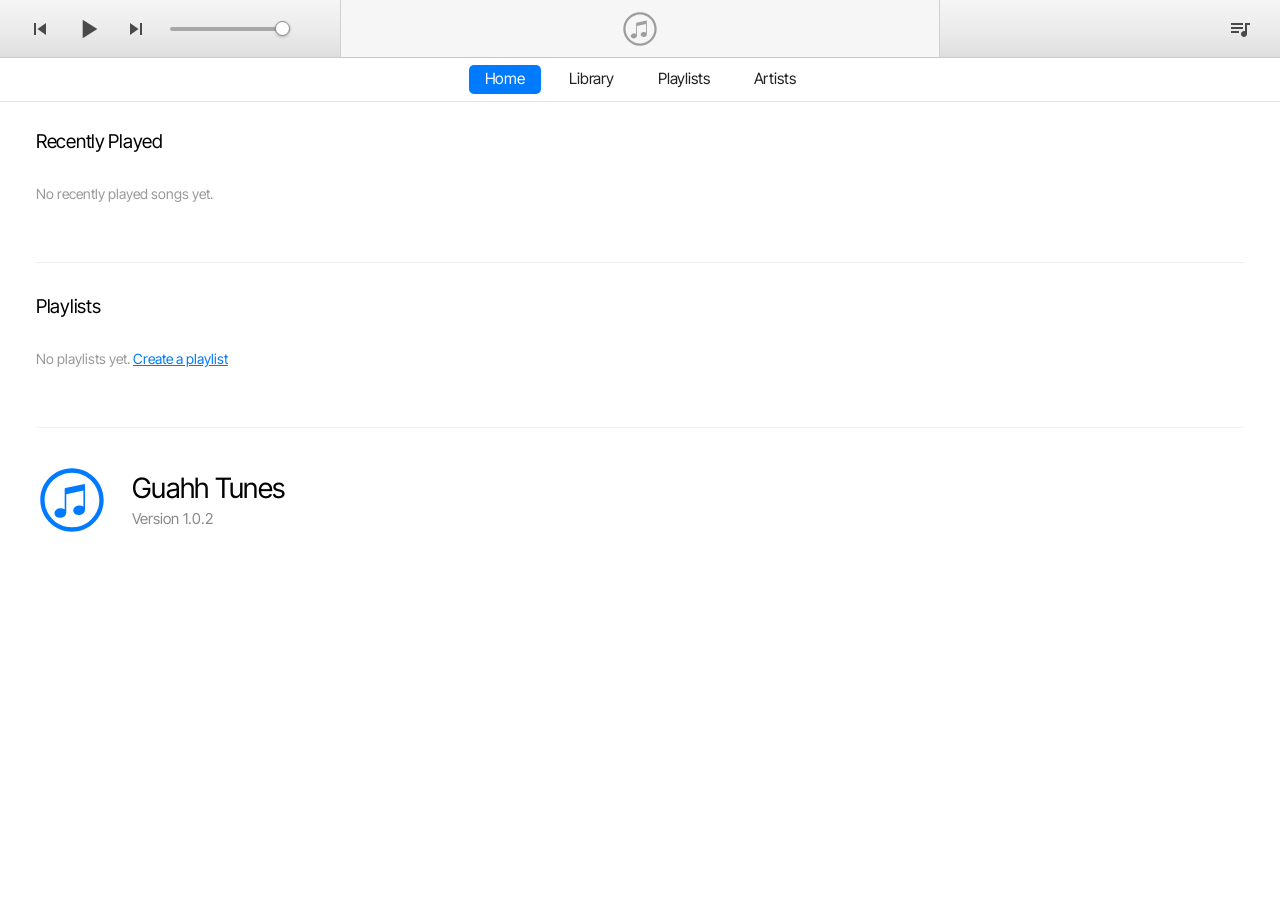
==== GuahhTunes.html @ 03942320 "Update GuahhTunes.html" ====
<!DOCTYPE html>
<html lang="en">
<head>
  <meta charset="UTF-8" />
  <meta name="viewport" content="width=device-width, initial-scale=1.0" />
  <title>Guahh Tunes</title>
  
  <link rel="preconnect" href="https://fonts.googleapis.com">
  <link rel="preconnect" href="https://fonts.gstatic.com" crossorigin>
  <link href="https://fonts.googleapis.com/css2?family=Inter+Tight:wght@300;400&display=swap" rel="stylesheet">

  <style>
    *, *::before, *::after {
      margin: 0;
      padding: 0;
      box-sizing: border-box;
      -webkit-font-smoothing: antialiased;
      font-weight: 400;
      scrollbar-width: none;
      -ms-overflow-style: none;
    }

    /* Globally hide vertical page scrollbars */
    *::-webkit-scrollbar {
      display: none;
      width: 0;
      height: 0;
    }

    /* Prevent dragging images off the site */
    img {
      -webkit-user-drag: none;
      -webkit-user-select: none;
      user-select: none;
      pointer-events: auto;
    }

    html, body {
      height: 100%;
      width: 100%;
      overflow-x: hidden;
    }

    body {
      background: #ffffff;
      color: #000000;
      font-family: 'Inter Tight', -apple-system, BlinkMacSystemFont, sans-serif;
      min-height: 100vh;
      display: flex;
      flex-direction: column;
    }

    button {
      background: none;
      border: none;
      cursor: pointer;
      font-family: inherit;
    }

    /* =========================================
       TOP BAR 1: MEDIA PLAYER
    ========================================= */
    .player-bar {
      position: sticky;
      top: 0;
      left: 0;
      right: 0;
      width: 100%;
      height: 58px;
      background: linear-gradient(180deg, #f5f5f5 0%, #eaeaea 60%, #dedede 100%);
      border-bottom: 1px solid #c7c7c7;
      display: grid;
      grid-template-columns: 1fr auto 1fr;
      align-items: stretch;
      padding: 0 24px;
      z-index: 100;
      flex-shrink: 0;
    }

    .player-left-group {
      display: flex;
      align-items: center;
      gap: 18px;
      justify-self: start;
    }

    .playback-buttons {
      display: flex;
      align-items: center;
      gap: 14px;
    }

    .itunes-ctrl-btn {
      display: flex;
      align-items: center;
      justify-content: center;
      color: #4a4a4a;
      padding: 4px;
      transition: color 0.15s ease;
    }

    .itunes-ctrl-btn svg { width: 24px; height: 24px; }
    .itunes-ctrl-btn:hover { color: #111111; }
    .itunes-ctrl-btn.play-btn { padding: 2px; }
    .itunes-ctrl-btn.play-btn svg { width: 32px; height: 32px; }

    .itunes-volume-wrap {
      display: flex;
      align-items: center;
      width: 120px;
    }

    .itunes-volume-slider {
      appearance: none;
      width: 100%;
      height: 4px;
      background: #a8a8a8;
      outline: none;
      cursor: pointer;
      border-radius: 2px;
    }

    .itunes-volume-slider::-webkit-slider-thumb {
      appearance: none;
      width: 15px;
      height: 15px;
      border-radius: 50%;
      background: #ffffff;
      border: 1px solid #888888;
      box-shadow: 0 1px 3px rgba(0,0,0,0.25);
      cursor: pointer;
    }

    .itunes-volume-slider::-moz-range-thumb {
      width: 15px;
      height: 15px;
      border-radius: 50%;
      background: #ffffff;
      border: 1px solid #888888;
      box-shadow: 0 1px 3px rgba(0,0,0,0.25);
      cursor: pointer;
    }

    .player-lcd-display {
      width: 600px;
      height: 100%;
      justify-self: center;
      background: #f6f6f6;
      border-left: 1px solid #d0d0d0;
      border-right: 1px solid #d0d0d0;
      position: relative;
      overflow: hidden;
      display: flex;
    }

    .player-right-group {
      justify-self: end;
      display: flex;
      align-items: center;
      justify-content: flex-end;
    }

    .queue-btn {
      display: flex;
      align-items: center;
      justify-content: center;
      color: #4a4a4a;
      padding: 4px;
      transition: color 0.15s ease;
    }

    .queue-btn svg { width: 24px; height: 24px; }
    .queue-btn:hover { color: #111111; }

    .lcd-empty-state {
      display: flex;
      align-items: center;
      justify-content: center;
      width: 100%;
      height: 100%;
      padding: 6px;
    }

    .lcd-vector-icon { width: 38px; height: 38px; color: #9e9e9e; }
    .lcd-active-state { display: none; width: 100%; height: 100%; }

    .lcd-cover-box {
      width: 58px;
      height: 58px;
      flex-shrink: 0;
      background: #dfdfdf;
      border-right: 1px solid #d8d8d8;
      display: flex;
      align-items: center;
      justify-content: center;
      overflow: hidden;
      cursor: pointer;
      transition: opacity 0.15s ease;
    }

    .lcd-cover-box:hover {
      opacity: 0.85;
    }

    .lcd-cover-img { width: 100%; height: 100%; object-fit: cover; }
    .lcd-cover-placeholder { width: 32px; height: 32px; color: #888; display: flex; align-items: center; justify-content: center; }

    .lcd-content-area {
      flex: 1;
      display: flex;
      flex-direction: column;
      justify-content: space-between;
      padding: 4px 12px 6px 12px;
      position: relative;
      min-width: 0;
    }

    .lcd-top-row {
      display: flex;
      align-items: center;
      justify-content: space-between;
      width: 100%;
      height: 42px;
    }

    .lcd-side-ctrl {
      display: flex;
      flex-direction: column;
      align-items: center;
      justify-content: center;
      gap: 1px;
      min-width: 38px;
      color: #666;
    }

    .lcd-side-btn {
      color: #666;
      display: flex;
      align-items: center;
      justify-content: center;
      transition: color 0.15s ease;
    }

    .lcd-side-btn.active { color: #007aff; }

    .lcd-time-label {
      font-size: 9.5px;
      color: #777;
      font-variant-numeric: tabular-nums;
      user-select: none;
    }

    .lcd-meta-center {
      display: flex;
      flex-direction: column;
      align-items: center;
      justify-content: center;
      flex: 1;
      padding: 0 8px;
      min-width: 0;
    }

    .lcd-song-title {
      font-size: 16px;
      color: #111;
      white-space: nowrap;
      overflow: hidden;
      text-overflow: ellipsis;
      line-height: 1.2;
    }

    .lcd-artist-album {
      font-size: 13.5px;
      color: #555;
      white-space: nowrap;
      overflow: hidden;
      text-overflow: ellipsis;
      margin-top: 1px;
    }

    .lcd-scrubber-wrap {
      position: absolute;
      bottom: 0;
      left: 0;
      right: 0;
      height: 3px;
      background: #dedede;
      cursor: pointer;
    }

    /* Blue Scrubber Fill */
    .lcd-scrubber-fill {
      height: 100%;
      width: 0%;
      background: linear-gradient(180deg, #4ea5ff 0%, #007aff 55%, #0056b3 100%);
    }

    .lcd-scrubber-slider { position: absolute; inset: 0; width: 100%; height: 100%; opacity: 0; cursor: pointer; margin: 0; }

    /* =========================================
       QUEUE POPOVER PANEL
    ========================================= */
    .queue-panel {
      position: fixed;
      top: 64px;
      right: 24px;
      width: 360px;
      max-height: 460px;
      background: rgba(30, 30, 32, 0.93);
      border: 1px solid rgba(255, 255, 255, 0.16);
      border-radius: 6px;
      z-index: 1000;
      display: flex;
      flex-direction: column;
      overflow: hidden;
      box-shadow: none;
      color: #ffffff;
    }

    .queue-panel-header {
      padding: 12px 16px;
      border-bottom: 1px solid rgba(255, 255, 255, 0.1);
      display: flex;
      justify-content: space-between;
      align-items: center;
      background: rgba(40, 40, 44, 0.93);
    }

    .queue-panel-title { font-size: 14.5px; color: #ffffff; }
    .queue-panel-actions { display: flex; align-items: center; gap: 12px; }
    .queue-clear-btn { color: #a1a1a6; font-size: 12.5px; transition: color 0.15s ease; }
    .queue-clear-btn:hover { color: #64b5f6; text-decoration: underline; }
    .queue-close-btn { font-size: 20px; line-height: 1; color: #a1a1a6; padding: 2px 4px; }
    .queue-close-btn:hover { color: #ffffff; }

    .queue-panel-body { flex: 1; overflow-y: auto; padding: 6px 0; max-height: 400px; }

    .queue-section-label {
      font-size: 11px;
      text-transform: uppercase;
      letter-spacing: 0.05em;
      color: #8e8e93;
      padding: 8px 16px 4px 16px;
      user-select: none;
    }

    .queue-item-row {
      display: grid;
      grid-template-columns: 32px 1fr 44px 26px;
      gap: 10px;
      padding: 8px 14px;
      align-items: center;
      cursor: grab;
      font-size: 13px;
      user-select: none;
      transition: background-color 0.1s ease;
      border-bottom: 1px solid rgba(255, 255, 255, 0.06);
    }

    .queue-item-row:active { cursor: grabbing; }
    .queue-item-row:hover { background: rgba(255, 255, 255, 0.08); }
    .queue-item-row.now-playing { background: rgba(255, 255, 255, 0.12); }
    .queue-item-row.drag-over { border-top: 2px solid #007aff !important; }

    .queue-item-thumb { width: 32px; height: 32px; border-radius: 4px; object-fit: cover; background: #333333; }
    .queue-item-meta { display: flex; flex-direction: column; min-width: 0; }

    .queue-item-title {
      color: #ffffff;
      white-space: nowrap;
      overflow: hidden;
      text-overflow: ellipsis;
      line-height: 1.2;
    }

    .queue-item-artist {
      font-size: 11.5px;
      color: #a1a1a6;
      white-space: nowrap;
      overflow: hidden;
      text-overflow: ellipsis;
      margin-top: 2px;
    }

    .queue-item-time {
      font-size: 12px;
      color: #8e8e93;
      text-align: right;
      font-variant-numeric: tabular-nums;
    }

    .queue-item-remove-btn {
      color: #8e8e93;
      display: flex;
      align-items: center;
      justify-content: center;
      font-size: 16px;
      line-height: 1;
      width: 22px;
      height: 22px;
      opacity: 0;
      transition: opacity 0.15s ease, color 0.15s ease;
    }

    .queue-item-row:hover .queue-item-remove-btn { opacity: 1; }
    .queue-item-remove-btn:hover { color: #ff453a; }
    .queue-empty-text { padding: 32px 16px; text-align: center; font-size: 13.5px; color: #8e8e93; }

    /* =========================================
       TOP BAR 2: NAVIGATION
    ========================================= */
    header.top-nav-bar {
      width: 100%;
      height: 44px;
      background: #ffffff;
      border-bottom: 1px solid #e5e5e5;
      display: flex;
      justify-content: center;
      align-items: center;
      position: sticky;
      top: 58px;
      z-index: 50;
      padding: 0 24px;
      flex-shrink: 0;
    }

    nav { display: flex; align-items: center; justify-content: center; gap: 12px; }

    .nav-btn {
      border-radius: 5px;
      font-size: 15.5px;
      color: #222222;
      padding: 5px 16px;
      transition: background-color 0.15s ease, color 0.15s ease;
      letter-spacing: -0.01em;
      line-height: 1.2;
    }

    .nav-btn:hover { color: #000000; }
    .nav-btn.active {
      background: #007aff;
      color: #ffffff;
    }

    /* =========================================
       MAIN CONTENT CONTAINER
    ========================================= */
    main {
      flex: 1;
      width: 100%;
      min-height: 0;
      display: flex;
      flex-direction: column;
    }

    .view-container { display: none; width: 100%; height: 100%; flex: 1; }
    .view-container.active-view { display: flex; flex-direction: column; }

    .empty-state {
      padding: 80px 0;
      font-size: 24px;
      font-weight: 300;
      color: #b0b0b0;
      letter-spacing: -0.02em;
      cursor: pointer;
      user-select: none;
      display: inline-block;
      transition: color 0.2s ease;
    }

    .empty-state:hover { color: #777777; }

    /* =========================================
       HOME VIEW
    ========================================= */
    #view-home { padding: 28px 36px 60px 36px; overflow-y: auto; }
    .home-container { display: flex; flex-direction: column; gap: 32px; width: 100%; }
    .home-section-title { font-size: 19px; color: #000000; margin-bottom: 16px; letter-spacing: -0.015em; }
    .home-section-divider { width: 100%; height: 1px; background-color: #eeeeee; }

    .recent-tracks-bar, .home-playlists-bar {
      display: flex;
      gap: 18px;
      overflow-x: auto;
      padding-bottom: 12px;
      width: 100%;
      scrollbar-width: thin;
      -ms-overflow-style: auto;
    }

    .recent-tracks-bar::-webkit-scrollbar,
    .home-playlists-bar::-webkit-scrollbar {
      display: block;
      height: 4px;
    }

    .recent-tracks-bar::-webkit-scrollbar-track,
    .home-playlists-bar::-webkit-scrollbar-track {
      background: transparent;
    }

    .recent-tracks-bar::-webkit-scrollbar-thumb,
    .home-playlists-bar::-webkit-scrollbar-thumb {
      background: rgba(0, 0, 0, 0.15);
      border-radius: 4px;
    }

    .recent-tracks-bar::-webkit-scrollbar-thumb:hover,
    .home-playlists-bar::-webkit-scrollbar-thumb:hover {
      background: rgba(0, 0, 0, 0.3);
    }

    .recent-card { flex: 0 0 148px; width: 148px; cursor: pointer; }

    .recent-art-wrap {
      position: relative;
      width: 148px;
      height: 148px;
      border-radius: 5px;
      overflow: hidden;
      background: #f4f4f4;
      margin-bottom: 8px;
      box-shadow: 0 3px 10px rgba(0,0,0,0.04);
    }

    .recent-art-img { width: 100%; height: 100%; object-fit: cover; }

    .recent-play-overlay {
      position: absolute;
      inset: 0;
      display: none;
      align-items: flex-end;
      justify-content: flex-start;
      padding: 8px;
    }

    .recent-card:hover .recent-play-overlay { display: flex; }

    .recent-play-btn {
      width: 36px;
      height: 36px;
      border-radius: 50%;
      background: #ffffff;
      color: #007aff;
      display: flex;
      align-items: center;
      justify-content: center;
      box-shadow: 0 4px 12px rgba(0,0,0,0.2);
    }

    .recent-play-btn svg { width: 18px; height: 18px; margin-left: 2px; fill: #007aff; }

    .recent-song-title {
      font-size: 14px;
      color: #000000;
      white-space: nowrap;
      overflow: hidden;
      text-overflow: ellipsis;
      line-height: 1.25;
    }

    .recent-artist-name {
      font-size: 12.5px;
      color: #888888;
      white-space: nowrap;
      overflow: hidden;
      text-overflow: ellipsis;
      margin-top: 2px;
    }

    .recent-artist-name:hover { color: #007aff; text-decoration: underline; }
    .recent-empty-text { font-size: 14px; color: #999999; padding: 16px 0; }
    .home-create-pl-link { color: #007aff; cursor: pointer; text-decoration: underline; }

    .home-about-card {
      display: flex;
      align-items: center;
      gap: 24px;
      padding-top: 36px;
      border-top: 1px solid #eeeeee;
      width: 100%;
    }

    .home-about-vector-logo { width: 72px; height: 72px; color: #007aff; flex-shrink: 0; }
    .home-about-meta { display: flex; flex-direction: column; }
    .home-about-title { font-size: 28px; color: #000000; letter-spacing: -0.025em; line-height: 1.2; }
    .home-about-version { font-size: 15px; color: #888888; margin-top: 4px; }

    .home-update-btn {
      background: #007aff;
      color: #ffffff;
      border-radius: 5px;
      font-size: 14.5px;
      padding: 8px 18px;
      transition: opacity 0.15s ease;
      margin-left: 16px;
    }

    .home-update-btn:hover { opacity: 0.85; }

    /* =========================================
       LIBRARY VIEW (CLEAN NATURAL SPACING)
    ========================================= */
    #view-library {
      padding: 28px 36px 60px 36px;
      overflow-y: auto;
      width: 100%;
      height: 100%;
      min-height: calc(100vh - 102px);
      background-color: var(--lib-theme-bg, #ffffff);
      color: var(--lib-theme-text, #000000);
      transition: background-color 0.35s ease, color 0.35s ease;
    }

    #view-playlists {
      width: 100%;
      height: 100%;
      min-height: calc(100vh - 102px);
      overflow-y: auto;
    }

    /* =========================================
       ARTISTS VIEW
    ========================================= */
    #view-artists {
      width: 100%;
      height: 100%;
      min-height: calc(100vh - 102px);
      overflow-y: auto;
      background-color: var(--artist-theme-bg, #ffffff);
      color: var(--artist-theme-text, #000000);
      transition: background-color 0.35s ease, color 0.35s ease;
    }

    .sub-split-view { display: flex; width: 100%; height: 100%; flex: 1; }

    .sub-sidebar {
      width: 230px;
      flex-shrink: 0;
      border-right: 1px solid #eeeeee;
      background: #ffffff;
      overflow-y: auto;
      padding: 10px 0;
      max-height: calc(100vh - 102px);
      display: flex;
      flex-direction: column;
    }

    #artists-sub-sidebar {
      background-color: var(--artist-sidebar-bg, #ffffff);
      border-right: 1px solid var(--artist-theme-border, #eeeeee);
      transition: background-color 0.35s ease, border-color 0.35s ease;
    }

    #artists-sub-sidebar .sub-sidebar-item {
      color: var(--artist-theme-text, #222222);
    }

    #artists-sub-sidebar .sub-sidebar-item:hover {
      background: var(--artist-theme-hover, #f4f4f4);
    }

    #artists-sub-sidebar .sub-sidebar-item.active {
      background: var(--artist-theme-accent, #007aff);
      color: #ffffff;
    }

    .sub-sidebar-action-wrap { padding: 0 0 8px 0; margin-bottom: 4px; }

    .sub-sidebar-create-btn {
      color: #007aff;
      font-size: 13.5px;
      text-decoration: underline;
      padding: 6px 20px;
      text-align: left;
      display: inline-block;
      transition: opacity 0.15s ease;
    }

    .sub-sidebar-create-btn:hover { opacity: 0.8; }

    .sub-sidebar-item {
      padding: 9px 20px;
      font-size: 13.5px;
      color: #222222;
      cursor: pointer;
      white-space: nowrap;
      overflow: hidden;
      text-overflow: ellipsis;
      transition: background-color 0.1s ease, color 0.1s ease;
    }

    .sub-sidebar-item:hover { background: #f4f4f4; }
    .sub-sidebar-item.active { background: #007aff; color: #ffffff; }

    .sub-content-pane {
      flex: 1;
      padding: 28px 36px 60px 36px;
      overflow-y: auto;
      min-width: 0;
      max-height: calc(100vh - 102px);
    }

    #artist-detail-pane .stacked-view-header {
      border-bottom: 1px solid var(--artist-theme-border, #f0f0f0);
    }

    #artist-detail-pane .stacked-main-title,
    #artist-detail-pane .stacked-album-heading,
    #artist-detail-pane .stacked-track-title {
      color: var(--artist-theme-text, #000000);
      transition: color 0.35s ease;
    }

    #artist-detail-pane .stacked-main-subtitle,
    #artist-detail-pane .stacked-album-submeta,
    #artist-detail-pane .stacked-album-count-text,
    #artist-detail-pane .stacked-track-num,
    #artist-detail-pane .stacked-track-time {
      color: var(--artist-theme-subtext, #777777);
      transition: color 0.35s ease;
    }

    #artist-detail-pane .stacked-album-shuffle-btn,
    #artist-detail-pane .drawer-options-btn {
      color: var(--artist-theme-accent, #007aff);
      transition: color 0.35s ease;
    }

    #artist-detail-pane .stacked-track-row {
      border-bottom: 1px solid var(--artist-theme-track-border, #f2f2f2);
      transition: background-color 0.12s ease, border-color 0.35s ease;
    }

    #artist-detail-pane .stacked-track-row:hover {
      background: var(--artist-theme-hover, rgba(0, 0, 0, 0.04));
    }

    #artist-detail-pane .stacked-track-row.active-playing {
      background: var(--artist-theme-active, rgba(0, 0, 0, 0.06));
    }

    #artist-detail-pane .stacked-track-row .track-add-pl-btn {
      color: var(--artist-theme-subtext, #aaaaaa);
    }

    #artist-detail-pane .stacked-track-row .track-add-pl-btn:hover {
      color: var(--artist-theme-accent, #007aff);
    }

    .stacked-view-header {
      display: flex;
      align-items: flex-end;
      justify-content: space-between;
      padding-bottom: 12px;
      border-bottom: 1px solid #f0f0f0;
      margin-bottom: 30px;
    }

    .stacked-title-group { display: flex; flex-direction: column; }
    .stacked-main-title { font-size: 32px; letter-spacing: -0.025em; color: #000000; line-height: 1.15; margin-bottom: 4px; }
    .stacked-main-subtitle { font-size: 13px; color: #777777; }

    .stacked-album-card {
      display: grid;
      grid-template-columns: 200px 1fr;
      gap: 36px;
      margin-bottom: 48px;
    }

    @media (max-width: 850px) {
      .stacked-album-card { grid-template-columns: 1fr; gap: 20px; }
    }

    .stacked-album-left { display: flex; flex-direction: column; }

    .stacked-album-art-wrap {
      width: 190px;
      height: 190px;
      border-radius: 6px;
      overflow: hidden;
      background: #f0f0f0;
      box-shadow: 0 4px 14px rgba(0,0,0,0.06);
      margin-bottom: 10px;
    }

    .stacked-album-art-img { width: 100%; height: 100%; object-fit: cover; }
    .stacked-album-left-meta { display: flex; align-items: center; justify-content: space-between; width: 190px; padding: 0 2px; }
    .stacked-album-count-text { font-size: 13px; color: #777777; }

    .stacked-album-shuffle-btn {
      color: #007aff;
      font-size: 13.5px;
      display: inline-flex;
      align-items: center;
      gap: 5px;
    }

    .stacked-album-right { display: flex; flex-direction: column; min-width: 0; }
    .stacked-album-header-row { display: flex; justify-content: space-between; align-items: flex-start; margin-bottom: 2px; position: relative; }
    .stacked-album-heading { font-size: 25px; letter-spacing: -0.02em; color: #000000; line-height: 1.2; }
    .stacked-album-submeta { font-size: 13.5px; color: #777777; margin-bottom: 16px; }

    .stacked-tracklist, .playlist-tracklist { display: flex; flex-direction: column; width: 100%; }

    .stacked-track-row {
      display: grid;
      grid-template-columns: 32px 1fr 30px 54px;
      padding: 8px 6px;
      border-bottom: 1px solid #f2f2f2;
      align-items: center;
      cursor: pointer;
      font-size: 13.5px;
      border-radius: 4px;
      user-select: none;
    }

    .stacked-track-row:hover, .playlist-track-row:hover { background: #f8f8f8; }
    .stacked-track-row.active-playing, .playlist-track-row.active-playing { background: rgba(0, 0, 0, 0.05); }

    /* =========================================
       PLAY/PAUSE HOVER CONTROLS
    ========================================= */
    .stacked-track-num, .drawer-track-num {
      color: var(--lib-theme-subtext, #8e8e8e);
      font-size: 12.5px;
      display: flex;
      align-items: center;
      position: relative;
    }

    .track-speaker-icon,
    .track-hover-ctrl,
    .stacked-speaker-icon,
    .stacked-hover-ctrl {
      display: none;
      align-items: center;
      justify-content: center;
    }

    .drawer-track-row.active-playing .track-num-label,
    .stacked-track-row.active-playing .stacked-num-label {
      display: none;
    }
    .drawer-track-row.active-playing .track-speaker-icon,
    .stacked-track-row.active-playing .stacked-speaker-icon {
      display: flex;
    }

    .drawer-track-row:hover .track-num-label,
    .stacked-track-row:hover .stacked-num-label {
      display: none !important;
    }
    .drawer-track-row:hover .track-speaker-icon,
    .stacked-track-row:hover .stacked-speaker-icon {
      display: none !important;
    }
    .drawer-track-row:hover .track-hover-ctrl,
    .stacked-track-row:hover .stacked-hover-ctrl {
      display: flex !important;
      color: var(--lib-theme-accent, #007aff);
    }

    .stacked-track-title {
      color: #111111;
      white-space: nowrap;
      overflow: hidden;
      text-overflow: ellipsis;
      padding-right: 12px;
    }

    .track-add-pl-btn {
      color: #aaaaaa;
      display: flex;
      align-items: center;
      justify-content: center;
      padding: 3px;
      opacity: 0;
      transition: all 0.15s ease;
    }

    .stacked-track-row:hover .track-add-pl-btn,
    .drawer-track-row:hover .track-add-pl-btn { opacity: 1; }
    .track-add-pl-btn:hover { color: var(--lib-theme-accent, #007aff); transform: scale(1.15); }

    .stacked-track-time {
      color: #777777;
      text-align: right;
      font-variant-numeric: tabular-nums;
      font-size: 12.5px;
    }

    /* Playlist View Details */
    .playlist-header {
      display: flex;
      justify-content: space-between;
      align-items: flex-end;
      padding-bottom: 14px;
      border-bottom: 1px solid #f0f0f0;
      margin-bottom: 24px;
    }

    .playlist-title-wrap { display: flex; flex-direction: column; }

    .playlist-title-input {
      font-size: 32px;
      letter-spacing: -0.025em;
      color: #000000;
      line-height: 1.15;
      margin-bottom: 4px;
      border: 1px solid transparent;
      background: transparent;
      outline: none;
      padding: 0;
      border-radius: 4px;
      transition: border-color 0.15s ease;
    }

    .playlist-title-input:focus { border-color: #007aff; background: #ffffff; padding: 2px 6px; }
    .playlist-meta-sub { font-size: 13px; color: #777777; }
    .playlist-actions-row { display: flex; align-items: center; gap: 18px; }

    .playlist-text-action {
      font-size: 14px;
      display: inline-flex;
      align-items: center;
      gap: 5px;
      transition: opacity 0.15s ease, text-decoration 0.15s ease;
    }

    .playlist-text-action.shuffle-text-btn { color: #007aff; }
    .playlist-text-action.delete-text-btn { color: #888888; }
    .playlist-text-action:hover { text-decoration: underline; opacity: 0.85; }
    .playlist-text-action.delete-text-btn:hover { color: #ff3b30; }

    .playlist-track-row {
      display: grid;
      grid-template-columns: 28px 36px 1fr 1fr 54px 30px;
      padding: 8px;
      border-bottom: 1px solid #f2f2f2;
      align-items: center;
      cursor: grab;
      font-size: 13.5px;
      border-radius: 4px;
      user-select: none;
      transition: background-color 0.1s ease;
    }

    .playlist-track-row:active { cursor: grabbing; }
    .playlist-track-row.drag-over-target { border-top: 2px solid #007aff !important; }
    .playlist-cover-thumb { width: 28px; height: 28px; border-radius: 4px; object-fit: cover; background: #e5e5e5; }
    .playlist-track-title { color: #111111; white-space: nowrap; overflow: hidden; text-overflow: ellipsis; padding-right: 12px; }
    .playlist-track-artist { color: #666666; white-space: nowrap; overflow: hidden; text-overflow: ellipsis; padding-right: 12px; cursor: pointer; }
    .playlist-track-artist:hover { color: #007aff; text-decoration: underline; }

    .playlist-remove-track-btn {
      color: #bbbbbb;
      display: flex;
      align-items: center;
      justify-content: center;
      padding: 2px;
      opacity: 0;
      transition: all 0.15s ease;
    }

    .playlist-track-row:hover .playlist-remove-track-btn { opacity: 1; }
    .playlist-remove-track-btn:hover { color: #ff3b30; }

    /* =========================================
       ALBUM GRID & CARD STRUCTURE
    ========================================= */
    .album-grid {
      display: grid;
      grid-template-columns: repeat(auto-fill, minmax(190px, 1fr));
      column-gap: 24px;
      row-gap: 0;
      position: relative;
    }

    .album-card {
      cursor: pointer;
      position: relative;
      margin-bottom: 26px;
    }

    .album-art-wrap {
      position: relative;
      width: 100%;
      padding-bottom: 100%;
      border-radius: 5px;
      overflow: hidden;
      background: var(--lib-theme-art-bg, #f4f4f4);
      margin-bottom: 10px;
      box-shadow: 0 4px 12px rgba(0,0,0,0.06);
      transition: background-color 0.35s ease;
    }

    .album-art-img { position: absolute; inset: 0; width: 100%; height: 100%; object-fit: cover; }

    .album-play-overlay {
      position: absolute;
      inset: 0;
      display: none;
      align-items: flex-end;
      justify-content: flex-start;
      padding: 10px;
      pointer-events: none;
    }

    .album-card:hover .album-play-overlay { display: flex; }

    .album-play-overlay-btn {
      width: 42px;
      height: 42px;
      border-radius: 50%;
      background: #ffffff;
      color: #007aff;
      display: flex;
      align-items: center;
      justify-content: center;
      box-shadow: none;
      pointer-events: auto;
    }

    .album-play-overlay-btn svg { width: 22px; height: 22px; margin-left: 2px; fill: #007aff; }

    .album-name {
      font-size: 15px;
      color: var(--lib-theme-text, #000000);
      margin-bottom: 2px;
      letter-spacing: -0.01em;
      white-space: nowrap;
      overflow: hidden;
      text-overflow: ellipsis;
      transition: color 0.35s ease;
    }

    .album-artist {
      font-size: 13px;
      font-weight: 300;
      color: var(--lib-theme-subtext, #888888);
      white-space: nowrap;
      overflow: hidden;
      text-overflow: ellipsis;
      cursor: pointer;
      display: inline-block;
      transition: color 0.35s ease;
    }

    .album-artist:hover {
      color: var(--lib-theme-accent, #007aff);
      text-decoration: underline;
    }

    /* =========================================
       FLUID ACCORDION DRAWER
    ========================================= */
    .itunes-drawer-wrapper {
      grid-column: 1 / -1;
      width: 100%;
      height: 0;
      margin-top: 0;
      margin-bottom: 0;
      overflow: hidden;
      transition: height 0.32s cubic-bezier(0.25, 1, 0.5, 1), margin-bottom 0.32s cubic-bezier(0.25, 1, 0.5, 1);
      box-sizing: border-box;
    }

    .itunes-drawer-wrapper.open {
      margin-bottom: 26px;
    }

    .itunes-drawer-inner {
      width: 100%;
      box-sizing: border-box;
      overflow: hidden;
    }

    .itunes-drawer {
      width: 100%;
      background: transparent;
      color: var(--lib-theme-text, #000000);
      border-top: 1px solid var(--lib-theme-border, #e5e5e5);
      border-bottom: 1px solid var(--lib-theme-border, #e5e5e5);
      padding: 24px 12px 28px 12px;
      margin: 0;
      display: grid;
      grid-template-columns: minmax(240px, 360px) 1fr;
      gap: 40px;
      opacity: 0;
      transform: translateY(-6px);
      transition: opacity 0.22s ease 0.06s, transform 0.28s cubic-bezier(0.25, 1, 0.5, 1), border-color 0.35s ease, color 0.35s ease;
      box-sizing: border-box;
    }

    .itunes-drawer-wrapper.open .itunes-drawer {
      opacity: 1;
      transform: translateY(0);
    }

    @media (max-width: 900px) {
      .itunes-drawer { grid-template-columns: 1fr; gap: 24px; }
    }

    .drawer-left { display: flex; flex-direction: column; }
    .drawer-right { display: flex; flex-direction: column; min-width: 0; }

    .drawer-cover-wrap {
      width: 100%;
      max-width: 360px;
      aspect-ratio: 1 / 1;
      border-radius: 6px;
      overflow: hidden;
      background: rgba(0,0,0,0.06);
      box-shadow: 0 10px 30px rgba(0,0,0,0.18);
      margin-bottom: 16px;
    }

    .drawer-cover-img { width: 100%; height: 100%; object-fit: cover; }
    .drawer-left-bottom { display: flex; justify-content: space-between; align-items: center; max-width: 360px; padding: 0 4px; }
    .drawer-stats-text { font-size: 13px; color: var(--lib-theme-subtext, #888888); transition: color 0.35s ease; }

    .drawer-shuffle-btn {
      color: var(--lib-theme-accent, #007aff);
      font-size: 14px;
      display: inline-flex;
      align-items: center;
      gap: 6px;
      transition: color 0.35s ease;
    }

    .drawer-header { display: flex; justify-content: space-between; align-items: flex-start; margin-bottom: 24px; position: relative; }
    .drawer-title { font-size: 34px; letter-spacing: -0.025em; color: var(--lib-theme-text, #000000); line-height: 1.15; margin-bottom: 4px; transition: color 0.35s ease; }

    .drawer-artist {
      font-size: 22px;
      color: var(--lib-theme-accent, #007aff);
      margin-bottom: 6px;
      letter-spacing: -0.01em;
      cursor: pointer;
      display: inline-block;
      transition: opacity 0.15s ease, color 0.35s ease;
    }

    .drawer-artist:hover { opacity: 0.8; text-decoration: underline; }
    .drawer-meta-sub { font-size: 14px; color: var(--lib-theme-subtext, #888888); transition: color 0.35s ease; }
    .drawer-options-wrapper { position: relative; }
    .drawer-options-btn { color: var(--lib-theme-accent, #007aff); padding: 4px; display: flex; align-items: center; justify-content: center; transition: color 0.35s ease; }

    /* Pop-up Dropdown Menu */
    .drawer-dropdown-menu {
      position: absolute;
      top: 100%;
      right: 0;
      background: rgba(30, 30, 32, 0.93);
      border: 1px solid rgba(255, 255, 255, 0.16);
      border-radius: 4px;
      padding: 4px 0;
      min-width: 230px;
      white-space: nowrap;
      z-index: 10000;
      display: none;
      box-shadow: none;
    }

    .drawer-dropdown-menu.show { display: block; }
    
    .dropdown-item {
      padding: 8px 16px;
      font-size: 13px;
      color: #ffffff;
      cursor: pointer;
      white-space: nowrap;
      transition: background-color 0.1s ease;
    }

    .dropdown-item:hover { background: rgba(255, 255, 255, 0.12); color: #ffffff; }

    .drawer-tracklist { display: flex; flex-direction: column; width: 100%; }

    .drawer-track-row {
      display: grid;
      grid-template-columns: 36px 1fr 30px 64px;
      padding: 10px 8px;
      align-items: center;
      border-bottom: 1px solid var(--lib-theme-track-border, #f2f2f2);
      cursor: pointer;
      border-radius: 4px;
      font-size: 14px;
      user-select: none;
      transition: background-color 0.12s ease, border-color 0.35s ease;
    }

    .drawer-track-row:hover { background: var(--lib-theme-hover, rgba(0, 0, 0, 0.04)); }
    .drawer-track-row.active-playing { background: var(--lib-theme-active, rgba(0, 0, 0, 0.06)); }

    .drawer-track-num {
      color: var(--lib-theme-subtext, #8e8e8e);
      font-size: 12.5px;
      display: flex;
      align-items: center;
      transition: color 0.35s ease;
    }

    .drawer-track-row.active-playing .track-num-label { display: none; }
    .drawer-track-row.active-playing .track-speaker-icon { display: flex; }
    .drawer-track-row.active-playing:hover .track-speaker-icon { display: none; }
    .drawer-track-row.active-playing:hover .track-hover-ctrl { display: flex; color: var(--lib-theme-accent, #007aff); }

    .track-speaker-icon, .track-hover-ctrl {
      display: none;
      align-items: center;
      justify-content: center;
    }

    .drawer-track-title {
      color: var(--lib-theme-text, #111111);
      white-space: nowrap;
      overflow: hidden;
      text-overflow: ellipsis;
      padding-right: 16px;
      transition: color 0.35s ease;
    }

    .drawer-track-row .track-add-pl-btn {
      color: var(--lib-theme-subtext, #aaaaaa);
      transition: color 0.15s ease;
    }

    .drawer-track-row .track-add-pl-btn:hover {
      color: var(--lib-theme-accent, #007aff);
    }

    .drawer-track-time {
      color: var(--lib-theme-subtext, #777777);
      text-align: right;
      font-variant-numeric: tabular-nums;
      font-size: 13px;
      transition: color 0.35s ease;
    }

    /* =========================================
       MODALS
    ========================================= */
    .modal-backdrop {
      position: fixed;
      inset: 0;
      background: transparent;
      display: flex;
      align-items: center;
      justify-content: center;
      z-index: 100000;
    }

    .modal-dialog {
      background: rgba(30, 30, 32, 0.93);
      border-radius: 6px;
      border: 1px solid rgba(255, 255, 255, 0.16);
      width: 100%;
      max-width: 380px;
      display: flex;
      flex-direction: column;
      overflow: hidden;
      box-shadow: none;
      color: #ffffff;
    }

    .modal-header {
      padding: 14px 18px;
      border-bottom: 1px solid rgba(255, 255, 255, 0.1);
      background: rgba(40, 40, 44, 0.93);
      display: flex;
      justify-content: space-between;
      align-items: center;
    }

    .modal-title { font-size: 16.5px; color: #ffffff; }
    .modal-close-btn { font-size: 20px; line-height: 1; color: #a1a1a6; }
    .modal-close-btn:hover { color: #ffffff; }
    .modal-body { padding: 16px 18px; display: flex; flex-direction: column; gap: 10px; max-height: 380px; overflow-y: auto; }
    .modal-track-preview { font-size: 13.5px; color: #d1d1d6; white-space: nowrap; overflow: hidden; text-overflow: ellipsis; padding-bottom: 6px; border-bottom: 1px solid rgba(255, 255, 255, 0.08); }

    .modal-input {
      width: 100%;
      padding: 8px 12px;
      background: rgba(255, 255, 255, 0.08);
      border: 1px solid rgba(255, 255, 255, 0.2);
      border-radius: 4px;
      font-size: 14px;
      color: #ffffff;
      outline: none;
      transition: border-color 0.15s ease;
    }

    .modal-input:focus { border-color: #007aff; }
    .modal-actions-row { display: flex; justify-content: flex-end; gap: 10px; margin-top: 6px; }

    .modal-btn-cancel, .modal-btn-confirm {
      padding: 7px 14px;
      border-radius: 4px;
      font-size: 13.5px;
    }

    .modal-btn-cancel { border: 1px solid rgba(255, 255, 255, 0.2); color: #d1d1d6; background: transparent; }
    .modal-btn-cancel:hover { background: rgba(255, 255, 255, 0.1); color: #ffffff; }
    .modal-btn-confirm { background: #007aff; color: #ffffff; }
    .modal-btn-confirm.danger { background: #ff3b30; }

    .modal-playlist-list { display: flex; flex-direction: column; gap: 4px; margin-top: 4px; }

    .modal-action-item, .modal-playlist-item {
      padding: 9px 12px;
      border-radius: 4px;
      font-size: 14px;
      cursor: pointer;
      display: flex;
      align-items: center;
      transition: background 0.12s ease, color 0.12s ease;
    }

    .modal-action-item { background: rgba(255, 255, 255, 0.08); border: 1px solid rgba(255, 255, 255, 0.12); margin-bottom: 6px; color: #ffffff; }
    .modal-action-item:hover, .modal-playlist-item:hover { background: rgba(255, 255, 255, 0.15); color: #64b5f6; }
    .modal-divider { height: 1px; background: rgba(255, 255, 255, 0.1); margin: 4px 0 8px 0; }
    .modal-playlist-item { color: #ffffff; justify-content: space-between; }

    /* Dropzone & Toast */
    #dropzone-overlay {
      position: fixed;
      inset: 0;
      background: rgba(255, 255, 255, 0.94);
      border: 2px dashed #000000;
      z-index: 9999;
      display: none;
      flex-direction: column;
      align-items: center;
      justify-content: center;
      gap: 12px;
      pointer-events: none;
    }

    #dropzone-overlay.drag-active { display: flex; }
    .dropzone-text { font-size: 32px; font-weight: 300; letter-spacing: -0.03em; }
    .dropzone-sub { font-size: 16px; font-weight: 300; color: #777; }

    #toast {
      position: fixed;
      bottom: 30px;
      right: 24px;
      background: #000000;
      color: #ffffff;
      padding: 9px 16px;
      border-radius: 4px;
      font-size: 13px;
      opacity: 0;
      transform: translateY(10px);
      transition: all 0.2s ease;
      z-index: 1000;
      pointer-events: none;
    }

    #toast.show { opacity: 1; transform: translateY(0); }
    #hidden-file-input { display: none; }
  </style>
</head>
<body>

  <input type="file" id="hidden-file-input" multiple accept="audio/*,.mp3,.m4a,.flac,.wav,.aac,.ogg,.opus" />

  <div id="dropzone-overlay">
    <div class="dropzone-text">Drop Songs or Folders Here</div>
    <div class="dropzone-sub">Extracting album cover, artist & tracks</div>
  </div>

  <!-- PLAYER BAR -->
  <div class="player-bar">
    <div class="player-left-group">
      <div class="playback-buttons">
        <button id="btn-back" class="itunes-ctrl-btn" title="Previous">
          <svg viewBox="0 0 24 24" fill="currentColor"><path d="M6 6h2v12H6zm3.5 6l8.5 6V6z"/></svg>
        </button>
        <button id="btn-play" class="itunes-ctrl-btn play-btn" title="Play">
          <svg id="play-icon" viewBox="0 0 24 24" fill="currentColor"><path d="M8 5v14l11-7z"/></svg>
          <svg id="pause-icon" viewBox="0 0 24 24" fill="currentColor" style="display:none;"><path d="M6 19h4V5H6v14zm8-14v14h4V5h-4z"/></svg>
        </button>
        <button id="btn-skip" class="itunes-ctrl-btn" title="Next">
          <svg viewBox="0 0 24 24" fill="currentColor"><path d="M6 18l8.5-6L6 6v12zM16 6v12h2V6h-2z"/></svg>
        </button>
      </div>

      <div class="itunes-volume-wrap">
        <input type="range" id="volume-slider" class="itunes-volume-slider" min="0" max="1" step="0.01" value="1" title="Volume" />
      </div>
    </div>

    <!-- LCD Display -->
    <div class="player-lcd-display">
      <div id="lcd-empty-state" class="lcd-empty-state">
        <svg class="lcd-vector-icon" viewBox="0 0 100 100" fill="currentColor">
          <path fill-rule="evenodd" clip-rule="evenodd" d="M50 6C25.7 6 6 25.7 6 50s19.7 44 44 44 44-19.7 44-44S74.3 6 50 6zm0 6C29 12 12 29 12 50s17 38 38 38 38-17 38-38S71 12 50 12z"/>
          <path transform="matrix(0.82 0 0 0.82 9 9)" d="M72.5 23.2c-.4-.3-1-.4-1.5-.3l-32 6.8c-.8.2-1.4.9-1.4 1.7v34.4c-2.3-1.4-5.2-2.1-8.2-1.7-5.5.7-9.5 4.8-9 9.2.5 4.4 5.3 7.4 10.8 6.7 4.9-.6 8.7-4.1 9-8.1.1-.4.1-.7.1-1.1V40.2l29-6.2v27.2c-2.3-1.4-5.2-2.1-8.2-1.7-5.5.7-9.5 4.8-9 9.2.5 4.4 5.3 7.4 10.8 6.7 4.9-.6 8.7-4.1 9-8.1.1-.4.1-.7.1-1.1V24.5c0-.6-.3-1-.7-1.3z"/>
        </svg>
      </div>

      <div id="lcd-active-state" class="lcd-active-state">
        <div class="lcd-cover-box" id="player-cover-box" title="View Album in Library">
          <img id="player-cover-img" class="lcd-cover-img" src="" alt="" style="display:none;" draggable="false" />
          <div id="player-cover-placeholder" class="lcd-cover-placeholder">
            <svg viewBox="0 0 100 100" width="30" height="30" fill="currentColor">
              <path fill-rule="evenodd" clip-rule="evenodd" d="M50 6C25.7 6 6 25.7 6 50s19.7 44 44 44 44-19.7 44-44S74.3 6 50 6zm0 6C29 12 12 29 12 50s17 38 38 38 38-17 38-38S71 12 50 12z"/>
              <path transform="matrix(0.82 0 0 0.82 9 9)" d="M72.5 23.2c-.4-.3-1-.4-1.5-.3l-32 6.8c-.8.2-1.4.9-1.4 1.7v34.4c-2.3-1.4-5.2-2.1-8.2-1.7-5.5.7-9.5 4.8-9 9.2.5 4.4 5.3 7.4 10.8 6.7 4.9-.6 8.7-4.1 9-8.1.1-.4.1-.7.1-1.1V40.2l29-6.2v27.2c-2.3-1.4-5.2-2.1-8.2-1.7-5.5.7-9.5 4.8-9 9.2.5 4.4 5.3 7.4 10.8 6.7 4.9-.6 8.7-4.1 9-8.1.1-.4.1-.7.1-1.1V24.5c0-.6-.3-1-.7-1.3z"/>
            </svg>
          </div>
        </div>

        <div class="lcd-content-area">
          <div class="lcd-top-row">
            <div class="lcd-side-ctrl">
              <button id="lcd-shuffle-btn" class="lcd-side-btn" title="Shuffle">
                <svg width="15" height="15" viewBox="0 0 24 24" fill="currentColor">
                  <path d="M10.59 9.17L5.41 4 4 5.41l5.17 5.17 1.42-1.41zM14.5 4l2.04 2.04L4 18.59 5.41 20 17.96 7.46 20 9.5V4h-5.5zm.33 9.42l-1.41 1.41 3.13 3.13L14.5 20H20v-5.5l-2.04 2.04-3.13-3.12z"/>
                </svg>
              </button>
              <span id="current-time" class="lcd-time-label">0:00</span>
            </div>

            <div class="lcd-meta-center">
              <div id="player-title" class="lcd-song-title">Song Title</div>
              <div id="player-artist" class="lcd-artist-album">Artist — Album</div>
            </div>

            <div class="lcd-side-ctrl">
              <button id="lcd-repeat-btn" class="lcd-side-btn" title="Repeat">
                <svg id="repeat-icon-svg" width="15" height="15" viewBox="0 0 24 24" fill="currentColor">
                  <path d="M7 7h10v3l4-4-4-4v3H5v6h2V7zm10 10H7v-3l-4 4 4 4v-3h12v-6h-2v4z"/>
                </svg>
              </button>
              <span id="remaining-time" class="lcd-time-label">-0:00</span>
            </div>
          </div>

          <div class="lcd-scrubber-wrap">
            <div id="lcd-scrubber-fill" class="lcd-scrubber-fill"></div>
            <input type="range" id="scrubber" class="lcd-scrubber-slider" min="0" max="100" value="0" />
          </div>
        </div>
      </div>
    </div>

    <!-- Right Queue Toggle -->
    <div class="player-right-group">
      <button id="btn-queue-toggle" class="queue-btn" title="Up Next / Queue">
        <svg viewBox="0 0 24 24" fill="currentColor">
          <path d="M15 6H3v2h12V6zm0 4H3v2h12v-2zM3 16h8v-2H3v2zM17 6v8.18c-.31-.11-.65-.18-1-.18-1.66 0-3 1.34-3 3s1.34 3 3 3 3-1.34 3-3V8h3V6h-5z"/>
        </svg>
      </button>
    </div>
  </div>

  <!-- Queue Popover -->
  <div id="queue-panel" class="queue-panel" style="display: none;">
    <div class="queue-panel-header">
      <span class="queue-panel-title">Up Next</span>
      <div class="queue-panel-actions">
        <button id="btn-clear-queue" class="queue-clear-btn">Clear</button>
        <button id="btn-close-queue" class="queue-close-btn">&times;</button>
      </div>
    </div>
    <div class="queue-panel-body" id="queue-list-container">
      <div class="queue-empty-text">Queue is empty</div>
    </div>
  </div>

  <!-- NAVIGATION TABS -->
  <header class="top-nav-bar">
    <nav>
      <button class="nav-btn active" data-target="home">Home</button>
      <button class="nav-btn" data-target="library">Library</button>
      <button class="nav-btn" data-target="playlists">Playlists</button>
      <button class="nav-btn" data-target="artists">Artists</button>
    </nav>
  </header>

  <!-- VIEWS CONTAINER -->
  <main>
    <section id="view-home" class="view-container active-view">
      <div class="home-container">
        <div>
          <div class="home-section-title">Recently Played</div>
          <div class="recent-tracks-bar" id="recent-tracks-bar">
            <div class="recent-empty-text">No recently played songs yet.</div>
          </div>
        </div>

        <div class="home-section-divider"></div>

        <div>
          <div class="home-section-title">Playlists</div>
          <div class="home-playlists-bar" id="home-playlists-bar">
            <div class="recent-empty-text">No playlists yet. <span class="home-create-pl-link" id="home-create-pl-btn">Create a playlist</span></div>
          </div>
        </div>

        <div class="home-about-card">
          <svg class="home-about-vector-logo" viewBox="0 0 100 100" fill="currentColor">
            <path fill-rule="evenodd" clip-rule="evenodd" d="M50 6C25.7 6 6 25.7 6 50s19.7 44 44 44 44-19.7 44-44S74.3 6 50 6zm0 6C29 12 12 29 12 50s17 38 38 38 38-17 38-38S71 12 50 12z"/>
            <path transform="matrix(0.82 0 0 0.82 9 9)" d="M72.5 23.2c-.4-.3-1-.4-1.5-.3l-32 6.8c-.8.2-1.4.9-1.4 1.7v34.4c-2.3-1.4-5.2-2.1-8.2-1.7-5.5.7-9.5 4.8-9 9.2.5 4.4 5.3 7.4 10.8 6.7 4.9-.6 8.7-4.1 9-8.1.1-.4.1-.7.1-1.1V40.2l29-6.2v27.2c-2.3-1.4-5.2-2.1-8.2-1.7-5.5.7-9.5 4.8-9 9.2.5 4.4 5.3 7.4 10.8 6.7 4.9-.6 8.7-4.1 9-8.1.1-.4.1-.7.1-1.1V24.5c0-.6-.3-1-.7-1.3z"/>
          </svg>
          <div class="home-about-meta">
            <div class="home-about-title">Guahh Tunes</div>
            <div class="home-about-version">Version 1.0.2</div>
          </div>
          <button id="btn-check-update" class="home-update-btn" style="display: none;">UPDATE</button>
        </div>
      </div>
    </section>

    <section id="view-library" class="view-container">
      <div class="album-grid" id="album-grid"></div>
    </section>

    <section id="view-playlists" class="view-container">
      <div class="sub-split-view">
        <aside class="sub-sidebar">
          <div class="sub-sidebar-action-wrap">
            <button class="sub-sidebar-create-btn" id="btn-create-playlist-sidebar">New Playlist</button>
          </div>
          <div id="playlists-list-container"></div>
        </aside>
        <div class="sub-content-pane" id="playlist-detail-pane"></div>
      </div>
    </section>

    <section id="view-artists" class="view-container">
      <div class="sub-split-view">
        <aside class="sub-sidebar" id="artists-sub-sidebar"></aside>
        <div class="sub-content-pane" id="artist-detail-pane"></div>
      </div>
    </section>
  </main>

  <!-- MODALS -->
  <div id="playlist-picker-modal" class="modal-backdrop" style="display: none;">
    <div class="modal-dialog">
      <div class="modal-header">
        <span class="modal-title">Add Track</span>
        <button class="modal-close-btn" id="modal-close-picker">&times;</button>
      </div>
      <div class="modal-body">
        <div class="modal-track-preview" id="modal-picker-track-text">Song Title</div>
        <div class="modal-playlist-list" id="modal-playlists-list"></div>
      </div>
    </div>
  </div>

  <div id="custom-prompt-modal" class="modal-backdrop" style="display: none;">
    <div class="modal-dialog">
      <div class="modal-header">
        <span class="modal-title" id="custom-prompt-title">New Playlist</span>
        <button class="modal-close-btn" id="custom-prompt-close">&times;</button>
      </div>
      <div class="modal-body">
        <input type="text" id="custom-prompt-input" class="modal-input" placeholder="Playlist name..." />
        <div class="modal-actions-row">
          <button class="modal-btn-cancel" id="custom-prompt-cancel">Cancel</button>
          <button class="modal-btn-confirm" id="custom-prompt-confirm">Save</button>
        </div>
      </div>
    </div>
  </div>

  <div id="custom-confirm-modal" class="modal-backdrop" style="display: none;">
    <div class="modal-dialog">
      <div class="modal-header">
        <span class="modal-title" id="custom-confirm-title">Confirm</span>
        <button class="modal-close-btn" id="custom-confirm-close">&times;</button>
      </div>
      <div class="modal-body">
        <div id="custom-confirm-message" style="font-size: 14px; color: #d1d1d6; line-height: 1.4;">Are you sure?</div>
        <div class="modal-actions-row">
          <button class="modal-btn-cancel" id="custom-confirm-cancel">Cancel</button>
          <button class="modal-btn-confirm danger" id="custom-confirm-confirm">Delete</button>
        </div>
      </div>
    </div>
  </div>

  <div id="toast">Tracks added to library</div>

  <script>
    /* =================================================================
       APP CONSTANTS & STATE
    ================================================================= */
    const CURRENT_VERSION = '1.0.2';
    const GITHUB_UPDATE_URL = 'https://raw.githubusercontent.com/guahhinc/daydream/main/GuahhTunes.html';
    const DB_NAME = 'GuahhTunesStorageDB', DB_VERSION = 2;

    const audioEl = new Audio();
    audioEl.volume = 1.0;
    audioEl.preload = 'auto';

    let libraryData = [], playlistsData = [];
    let activeExpandedAlbumId = null, activeNavTab = 'home';
    let selectedArtistName = null, selectedPlaylistId = null;
    let trackPendingAddToPlaylist = null;
    let dragSrcTrackIdx = null, dragSrcQueueIdx = null;

    let originalQueue = [], currentQueue = [], currentTrackIndex = -1;
    let currentAlbumMeta = null, isPlaying = false, isShuffled = false, repeatMode = 'none';
    let availableUpdate = null;

    let recentlyPlayedList = [];
    try { recentlyPlayedList = JSON.parse(localStorage.getItem('guahh_recent_tracks') || '[]'); } catch (e) {}

    const albumThemeCache = new Map();

    /* =================================================================
       BUILT-IN ARTIST THEMES MAPPING
    ================================================================= */
    const BUILTIN_ARTIST_THEMES = {
      'travis scott': '#000245',
      'drake': '#050102',
      'steve lacy': '#3c4c5c',
      'tyler, the creator': '#f1afc1',
      'kanye west': '#161818',
      'taylor swift': '#ffced1',
      'sabrina carpenter': '#3d69a2',
      'the weeknd': '#f9364d',
      'bruno mars': '#746743',
      'metro boomin': '#5c55d2',
      'doja cat': '#8001bd',
      'c418': '#5c5dba'
    };

    function hexToRgb(hex) {
      hex = hex.replace('#', '');
      if (hex.length === 3) hex = hex.split('').map(c => c + c).join('');
      const num = parseInt(hex, 16);
      return [(num >> 16) & 255, (num >> 8) & 255, num & 255];
    }

    function createThemeFromRgb(r, g, b) {
      const luma = (r * 299 + g * 587 + b * 114) / 1000;
      const isDark = luma < 145;

      return {
        bg: `rgb(${r}, ${g}, ${b})`,
        isDark,
        textColor: isDark ? '#ffffff' : '#111111',
        subtextColor: isDark ? 'rgba(255, 255, 255, 0.72)' : 'rgba(0, 0, 0, 0.60)',
        borderColor: isDark ? 'rgba(255, 255, 255, 0.16)' : 'rgba(0, 0, 0, 0.10)',
        trackBorderColor: isDark ? 'rgba(255, 255, 255, 0.08)' : 'rgba(0, 0, 0, 0.05)',
        hoverBg: isDark ? 'rgba(255, 255, 255, 0.05)' : 'rgba(0, 0, 0, 0.04)',
        activeBg: isDark ? 'rgba(255, 255, 255, 0.08)' : 'rgba(0, 0, 0, 0.06)',
        accentColor: isDark ? '#64b5f6' : '#007aff',
        artBg: isDark ? 'rgba(255, 255, 255, 0.08)' : '#f4f4f4',
        sidebarBg: isDark ? `rgba(0, 0, 0, 0.22)` : `rgba(255, 255, 255, 0.45)`
      };
    }

    function getArtistTheme(artistName) {
      if (!artistName) return null;
      const key = artistName.trim().toLowerCase();
      const hex = BUILTIN_ARTIST_THEMES[key];
      if (!hex) return null;
      const [r, g, b] = hexToRgb(hex);
      return createThemeFromRgb(r, g, b);
    }

    /* =================================================================
       DOMINANT COLOR EXTRACTOR
    ================================================================= */
    function extractArtworkColors(imgSrc) {
      return new Promise((resolve) => {
        if (!imgSrc || imgSrc.startsWith('data:image/svg')) {
          resolve(null);
          return;
        }

        const img = new Image();
        img.crossOrigin = 'Anonymous';
        img.onload = () => {
          try {
            const canvas = document.createElement('canvas');
            const ctx = canvas.getContext('2d');
            canvas.width = 48;
            canvas.height = 48;
            ctx.drawImage(img, 0, 0, 48, 48);
            const data = ctx.getImageData(0, 0, 48, 48).data;
            const totalPixels = 48 * 48;

            const binSize = 24;
            const bins = {};

            for (let i = 0; i < data.length; i += 4) {
              const a = data[i + 3];
              if (a < 128) continue;
              const r = Math.floor(data[i] / binSize) * binSize;
              const g = Math.floor(data[i + 1] / binSize) * binSize;
              const b = Math.floor(data[i + 2] / binSize) * binSize;
              const key = `${r},${g},${b}`;

              if (!bins[key]) {
                bins[key] = { rSum: 0, gSum: 0, bSum: 0, count: 0 };
              }
              bins[key].rSum += data[i];
              bins[key].gSum += data[i + 1];
              bins[key].bSum += data[i + 2];
              bins[key].count++;
            }

            const candidateBins = Object.values(bins).filter(b => b.count >= totalPixels * 0.04);
            const validBins = candidateBins.length > 0 ? candidateBins : Object.values(bins);

            let bestBin = null;
            let bestScore = -1;

            for (const b of validBins) {
              const avgR = Math.round(b.rSum / b.count);
              const avgG = Math.round(b.gSum / b.count);
              const avgB = Math.round(b.bSum / b.count);

              const maxVal = Math.max(avgR, avgG, avgB);
              const minVal = Math.min(avgR, avgG, avgB);
              const sat = maxVal === 0 ? 0 : (maxVal - minVal) / maxVal;
              const luma = (avgR * 299 + avgG * 587 + avgB * 114) / 1000;

              let satBonus = 1 + (sat * 0.35);
              if (luma < 12) satBonus *= 0.8;
              let score = b.count * satBonus;

              if (score > bestScore) {
                bestScore = score;
                bestBin = { r: avgR, g: avgG, b: avgB };
              }
            }

            if (!bestBin) {
              resolve(null);
              return;
            }

            let { r, g, b } = bestBin;
            let luma = (r * 299 + g * 587 + b * 114) / 1000;

            if (luma >= 105 && luma <= 155) {
              if (luma < 130) {
                const f = 0.88;
                r = Math.round(r * f);
                g = Math.round(g * f);
                b = Math.round(b * f);
              } else {
                const f = 0.12;
                r = Math.round(r + (255 - r) * f);
                g = Math.round(g + (255 - g) * f);
                b = Math.round(b + (255 - b) * f);
              }
            }

            resolve(createThemeFromRgb(r, g, b));
          } catch (err) {
            resolve(null);
          }
        };
        img.onerror = () => resolve(null);
        img.src = imgSrc;
      });
    }

    function getAlbumTheme(album) {
      if (!album) return null;
      if (album.theme) return album.theme;
      if (albumThemeCache.has(album.id)) return albumThemeCache.get(album.id);
      return null;
    }

    function enableHorizontalScrollWheel(element) {
      if (!element) return;
      element.addEventListener('wheel', (e) => {
        if (e.deltaY !== 0) {
          e.preventDefault();
          element.scrollLeft += e.deltaY;
        }
      }, { passive: false });
    }

    /* =================================================================
       INDEXEDDB ENGINE
    ================================================================= */
    function getDB() {
      return new Promise((res, rej) => {
        const req = indexedDB.open(DB_NAME, DB_VERSION);
        req.onupgradeneeded = e => {
          const db = e.target.result;
          if (!db.objectStoreNames.contains('albums')) db.createObjectStore('albums', { keyPath: 'id' });
          if (!db.objectStoreNames.contains('playlists')) db.createObjectStore('playlists', { keyPath: 'id' });
        };
        req.onsuccess = () => res(req.result);
        req.onerror = () => rej(req.error);
      });
    }

    async function dbOp(store, mode, callback) {
      const db = await getDB();
      return new Promise((res, rej) => {
        const tx = db.transaction(store, mode);
        const req = callback(tx.objectStore(store));
        if (req) {
          req.onsuccess = () => res(req.result);
          req.onerror = () => rej(req.error);
        }
        tx.oncomplete = () => res();
        tx.onerror = () => rej(tx.error);
      });
    }

    const dbGetAll = s => dbOp(s, 'readonly', st => st.getAll());
    const dbPut = (s, v) => dbOp(s, 'readwrite', st => st.put(v));
    const dbDelete = (s, k) => dbOp(s, 'readwrite', st => st.delete(k));

    window.eraseall = async function() {
      localStorage.clear();
      sessionStorage.clear();
      indexedDB.deleteDatabase(DB_NAME);
      setTimeout(() => location.reload(), 150);
      return 'Erased all data.';
    };

    /* =================================================================
       DOM ELEMENTS
    ================================================================= */
    const $ = id => document.getElementById(id);
    const navButtons = document.querySelectorAll('.nav-btn');
    const views = document.querySelectorAll('.view-container');
    const albumGrid = $('album-grid');
    const recentTracksBar = $('recent-tracks-bar');
    const homePlaylistsBar = $('home-playlists-bar');
    const hiddenFileInput = $('hidden-file-input');
    const btnCheckUpdate = $('btn-check-update');

    const playlistsSubSidebarList = $('playlists-list-container');
    const playlistDetailPane = $('playlist-detail-pane');
    const artistsSubSidebar = $('artists-sub-sidebar');
    const artistDetailPane = $('artist-detail-pane');

    const playlistPickerModal = $('playlist-picker-modal');
    const modalClosePicker = $('modal-close-picker');
    const modalPickerTrackText = $('modal-picker-track-text');
    const modalPlaylistsList = $('modal-playlists-list');

    const lcdEmptyState = $('lcd-empty-state'), lcdActiveState = $('lcd-active-state');
    const playerCoverBox = $('player-cover-box');
    const playerCoverImg = $('player-cover-img'), playerCoverPlaceholder = $('player-cover-placeholder');
    const playerTitle = $('player-title'), playerArtist = $('player-artist');
    const btnPlay = $('btn-play'), playIcon = $('play-icon'), pauseIcon = $('pause-icon');
    const btnBack = $('btn-back'), btnSkip = $('btn-skip');
    const scrubber = $('scrubber'), lcdScrubberFill = $('lcd-scrubber-fill');
    const currentTimeLabel = $('current-time'), remainingTimeLabel = $('remaining-time');
    const volumeSlider = $('volume-slider'), lcdShuffleBtn = $('lcd-shuffle-btn');
    const lcdRepeatBtn = $('lcd-repeat-btn'), repeatIconSvg = $('repeat-icon-svg');

    const btnQueueToggle = $('btn-queue-toggle'), queuePanel = $('queue-panel');
    const queueListContainer = $('queue-list-container');
    const dropzoneOverlay = $('dropzone-overlay'), toast = $('toast');

    /* =================================================================
       HELPERS & MODALS
    ================================================================= */
    const escapeHTML = str => (str || '').replace(/[&<>'"]/g, t => ({ '&':'&amp;', '<':'&lt;', '>':'&gt;', "'":'&#39;', '"':'&quot;' }[t]));
    const formatTime = secs => (!secs || isNaN(secs) || secs < 0) ? '0:00' : `${Math.floor(secs / 60)}:${String(Math.floor(secs % 60)).padStart(2, '0')}`;
    const fisherYatesShuffle = arr => { const a = [...arr]; for (let i = a.length - 1; i > 0; i--) { const j = Math.floor(Math.random() * (i + 1)); [a[i], a[j]] = [a[j], a[i]]; } return a; };

    function generatePlaceholderCover(title) {
      return `data:image/svg+xml;utf8,<svg xmlns="http://www.w3.org/2000/svg" width="300" height="300" viewBox="0 0 100 100"><rect width="100" height="100" fill="%23f4f4f4"/><g fill="%23b0b0b0"><path fill-rule="evenodd" clip-rule="evenodd" d="M50 6C25.7 6 6 25.7 6 50s19.7 44 44 44 44-19.7 44-44S74.3 6 50 6zm0 6C29 12 12 29 12 50s17 38 38 38 38-17 38-38S71 12 50 12z"/><path transform="matrix(0.82 0 0 0.82 9 9)" d="M72.5 23.2c-.4-.3-1-.4-1.5-.3l-32 6.8c-.8.2-1.4.9-1.4 1.7v34.4c-2.3-1.4-5.2-2.1-8.2-1.7-5.5.7-9.5 4.8-9 9.2.5 4.4 5.3 7.4 10.8 6.7 4.9-.6 8.7-4.1 9-8.1.1-.4.1-.7.1-1.1V40.2l29-6.2v27.2c-2.3-1.4-5.2-2.1-8.2-1.7-5.5.7-9.5 4.8-9 9.2.5 4.4 5.3 7.4 10.8 6.7 4.9-.6 8.7-4.1 9-8.1.1-.4.1-.7.1-1.1V24.5c0-.6-.3-1-.7-1.3z"/></g></svg>`;
    }

    function showCustomPrompt(title, placeholder = '', defaultValue = '') {
      return new Promise(res => {
        const modal = $('custom-prompt-modal');
        const input = $('custom-prompt-input');
        $('custom-prompt-title').textContent = title;
        input.placeholder = placeholder;
        input.value = defaultValue;
        modal.style.display = 'flex';
        setTimeout(() => { input.focus(); input.select(); }, 50);

        function done(val) {
          modal.style.display = 'none';
          $('custom-prompt-close').onclick = null;
          $('custom-prompt-cancel').onclick = null;
          $('custom-prompt-confirm').onclick = null;
          input.onkeydown = null;
          modal.onclick = null;
          window.removeEventListener('keydown', handleKey);
          res(val);
        }

        function handleKey(e) {
          if (e.key === 'Escape') done(null);
        }

        $('custom-prompt-close').onclick = () => done(null);
        $('custom-prompt-cancel').onclick = () => done(null);
        $('custom-prompt-confirm').onclick = () => done(input.value.trim() || null);
        input.onkeydown = e => {
          if (e.key === 'Enter') done(input.value.trim() || null);
          if (e.key === 'Escape') done(null);
        };
        modal.onclick = e => { if (e.target === modal) done(null); };
        window.addEventListener('keydown', handleKey);
      });
    }

    function showCustomConfirm(title, message, confirmText = 'Delete') {
      return new Promise(res => {
        const modal = $('custom-confirm-modal');
        $('custom-confirm-title').textContent = title;
        $('custom-confirm-message').textContent = message;
        $('custom-confirm-confirm').textContent = confirmText;
        modal.style.display = 'flex';

        function done(val) {
          modal.style.display = 'none';
          $('custom-confirm-close').onclick = null;
          $('custom-confirm-cancel').onclick = null;
          $('custom-confirm-confirm').onclick = null;
          modal.onclick = null;
          window.removeEventListener('keydown', handleKey);
          res(val);
        }

        function handleKey(e) {
          if (e.key === 'Escape') done(false);
        }

        $('custom-confirm-close').onclick = () => done(false);
        $('custom-confirm-cancel').onclick = () => done(false);
        $('custom-confirm-confirm').onclick = () => done(true);
        modal.onclick = e => { if (e.target === modal) done(false); };
        window.addEventListener('keydown', handleKey);
      });
    }

    function showToast(msg) {
      toast.textContent = msg;
      toast.classList.add('show');
      setTimeout(() => toast.classList.remove('show'), 2500);
    }

    document.addEventListener('dragstart', e => {
      if (e.target.tagName === 'IMG') {
        e.preventDefault();
      }
    });

    /* =========================================
       MEDIA SESSION API
    ========================================= */
    function updateMediaSession(track, albumMeta) {
      if (!('mediaSession' in navigator) || !track) return;
      navigator.mediaSession.metadata = new MediaMetadata({
        title: track.title || 'Unknown Title',
        artist: track.artist || (albumMeta?.artist || 'Unknown Artist'),
        album: albumMeta?.title || '',
        artwork: track.coverUrl ? [{ src: track.coverUrl, sizes: '256x256', type: 'image/jpeg' }] : []
      });
      navigator.mediaSession.playbackState = isPlaying ? 'playing' : 'paused';
    }

    async function performAutoUpdateCheck() {
      try {
        const res = await fetch(GITHUB_UPDATE_URL, { cache: 'no-store' });
        if (!res.ok) return;
        const remoteHtml = await res.text();
        const match = remoteHtml.match(/CURRENT_VERSION\s*=\s*['"]([^'"]+)['"]/i);
        if (match && match[1].trim() !== CURRENT_VERSION) {
          availableUpdate = { version: match[1].trim(), html: remoteHtml };
          btnCheckUpdate.style.display = 'inline-block';
          btnCheckUpdate.textContent = `UPDATE (${match[1].trim()})`;
        }
      } catch (e) {}
    }

    btnCheckUpdate.addEventListener('click', async () => {
      const html = availableUpdate?.html || '';
      if (!html) return;

      if ('showSaveFilePicker' in window) {
        try {
          const handle = await window.showSaveFilePicker({
            suggestedName: 'GuahhTunes.html',
            types: [{
              description: 'HTML File',
              accept: { 'text/html': ['.html', '.htm'] }
            }]
          });
          const writable = await handle.createWritable();
          await writable.write(html);
          await writable.close();
          showToast('Update saved successfully.');
          return;
        } catch (err) {
          if (err.name === 'AbortError') return;
        }
      }

      const blob = new Blob([html], { type: 'text/html;charset=utf-8' });
      const link = document.createElement('a');
      link.href = URL.createObjectURL(blob);
      link.download = 'GuahhTunes.html';
      document.body.appendChild(link);
      link.click();
      document.body.removeChild(link);
      showToast('Downloaded update file.');
    });

    /* =========================================
       NAVIGATION & VIEWS
    ========================================= */
    navButtons.forEach(btn => {
      btn.addEventListener('click', () => {
        navButtons.forEach(b => b.classList.remove('active'));
        btn.classList.add('active');
        activeNavTab = btn.getAttribute('data-target');
        views.forEach(v => v.classList.toggle('active-view', v.id === `view-${activeNavTab}`));

        if (activeNavTab === 'home') {
          renderRecentlyPlayed();
          renderHomePlaylists();
        } else if (activeNavTab === 'library') {
          renderAlbumsGridView();
        } else if (activeNavTab === 'playlists') {
          renderPlaylistsView();
        } else if (activeNavTab === 'artists') {
          renderArtistsStackedView();
        }
      });
    });

    function navigateToArtistLibrary(artist) {
      if (!artist) return;
      document.querySelector('[data-target="artists"]').click();
      selectedArtistName = artist;
      renderArtistsStackedView();
    }

    function navigateToPlaylist(id) {
      document.querySelector('[data-target="playlists"]').click();
      selectedPlaylistId = id;
      renderPlaylistsView();
    }

    function navigateToAlbum(albumId) {
      if (!albumId) return;
      const album = libraryData.find(a => a.id === albumId);
      if (!album) return;

      navButtons.forEach(b => b.classList.remove('active'));
      const libBtn = document.querySelector('[data-target="library"]');
      if (libBtn) libBtn.classList.add('active');
      activeNavTab = 'library';
      views.forEach(v => v.classList.toggle('active-view', v.id === 'view-library'));

      activeExpandedAlbumId = album.id;
      renderAlbumsGridView();

      setTimeout(() => {
        const card = albumGrid.querySelector(`.album-card[data-album-id="${album.id}"]`);
        if (card) {
          card.scrollIntoView({ behavior: 'smooth', block: 'center' });
        }
      }, 80);
    }

    // Now Playing Cover Click -> Jump to Album in Library
    if (playerCoverBox) {
      playerCoverBox.addEventListener('click', () => {
        const nowPlaying = currentQueue[currentTrackIndex];
        if (!nowPlaying && !currentAlbumMeta) return;

        let targetAlbum = null;
        if (currentAlbumMeta?.id) {
          targetAlbum = libraryData.find(a => a.id === currentAlbumMeta.id);
        }
        if (!targetAlbum && nowPlaying) {
          targetAlbum = libraryData.find(a => 
            (nowPlaying.albumId && a.id === nowPlaying.albumId) ||
            a.tracks.some(tr => tr.id === nowPlaying.id) ||
            (a.title.toLowerCase() === (currentAlbumMeta?.title || '').toLowerCase() &&
             a.artist.toLowerCase() === (nowPlaying.artist || currentAlbumMeta?.artist || '').toLowerCase())
          );
        }

        if (targetAlbum) {
          navigateToAlbum(targetAlbum.id);
        } else {
          document.querySelector('[data-target="library"]')?.click();
        }
      });
    }

    /* =========================================
       QUEUE SYSTEM
    ========================================= */
    btnQueueToggle.addEventListener('click', e => {
      e.stopPropagation();
      queuePanel.style.display = (queuePanel.style.display === 'none' || !queuePanel.style.display) ? 'flex' : 'none';
      if (queuePanel.style.display === 'flex') renderQueueUI();
    });

    $('btn-close-queue').addEventListener('click', () => queuePanel.style.display = 'none');
    $('btn-clear-queue').addEventListener('click', () => {
      currentQueue = (currentQueue.length && currentTrackIndex >= 0) ? [currentQueue[currentTrackIndex]] : [];
      currentTrackIndex = currentQueue.length ? 0 : -1;
      originalQueue = [...currentQueue];
      renderQueueUI();
    });
    document.addEventListener('click', e => {
      if (!queuePanel.contains(e.target) && !btnQueueToggle.contains(e.target)) queuePanel.style.display = 'none';
    });

    function resolveTrackCover(t) {
      const a = libraryData.find(alb => (t.albumId && alb.id === t.albumId) || alb.tracks.some(tr => tr.id === t.id));
      return a?.coverUrl || generatePlaceholderCover(t.title);
    }

    function renderQueueUI() {
      queueListContainer.innerHTML = '';
      if (!currentQueue.length) {
        queueListContainer.innerHTML = '<div class="queue-empty-text">No tracks in queue</div>';
        return;
      }

      const nowPlaying = currentQueue[currentTrackIndex];
      if (nowPlaying) {
        queueListContainer.innerHTML += `
          <div class="queue-section-label">Now Playing</div>
          <div class="queue-item-row now-playing">
            <img class="queue-item-thumb" src="${resolveTrackCover(nowPlaying)}" draggable="false" />
            <div class="queue-item-meta">
              <span class="queue-item-title">${escapeHTML(nowPlaying.title)}</span>
              <span class="queue-item-artist">${escapeHTML(nowPlaying.artist || 'Unknown')}</span>
            </div>
            <span class="queue-item-time">${nowPlaying.duration || '--:--'}</span>
            <div></div>
          </div>
        `;
      }

      const upcoming = currentQueue.slice(currentTrackIndex + 1);
      if (upcoming.length) {
        const wrap = document.createElement('div');
        wrap.innerHTML = `<div class="queue-section-label">Next Up (${upcoming.length})</div>`;
        upcoming.forEach((t, i) => {
          const absIdx = currentTrackIndex + 1 + i;
          const row = document.createElement('div');
          row.className = 'queue-item-row';
          row.draggable = true;
          row.dataset.queueIdx = absIdx;
          row.innerHTML = `
            <img class="queue-item-thumb" src="${resolveTrackCover(t)}" draggable="false" />
            <div class="queue-item-meta">
              <span class="queue-item-title">${escapeHTML(t.title)}</span>
              <span class="queue-item-artist">${escapeHTML(t.artist || 'Unknown')}</span>
            </div>
            <span class="queue-item-time">${t.duration || '--:--'}</span>
            <button class="queue-item-remove-btn">&times;</button>
          `;

          row.addEventListener('click', e => {
            if (e.target.closest('.queue-item-remove-btn')) return;
            currentTrackIndex = absIdx;
            loadTrack(currentQueue[currentTrackIndex], currentAlbumMeta);
            renderQueueUI();
            updateActiveTrackUI();
          });

          row.querySelector('.queue-item-remove-btn').addEventListener('click', e => {
            e.stopPropagation();
            currentQueue.splice(absIdx, 1);
            renderQueueUI();
          });

          row.addEventListener('dragstart', () => dragSrcQueueIdx = absIdx);
          row.addEventListener('dragover', e => { e.preventDefault(); row.classList.add('drag-over'); });
          row.addEventListener('dragleave', () => row.classList.remove('drag-over'));
          row.addEventListener('drop', e => {
            e.preventDefault();
            row.classList.remove('drag-over');
            if (dragSrcQueueIdx !== null && dragSrcQueueIdx !== absIdx) {
              const moved = currentQueue.splice(dragSrcQueueIdx, 1)[0];
              currentQueue.splice(absIdx, 0, moved);
              renderQueueUI();
            }
          });
          wrap.appendChild(row);
        });
        queueListContainer.appendChild(wrap);
      }
    }

    function addTrackToQueue(t) {
      if (!t) return;
      const alb = libraryData.find(a => a.id === t.albumId || a.tracks.some(tr => tr.id === t.id));
      const trk = alb?.tracks.find(tr => tr.id === t.id);
      const trackObj = { ...t, coverUrl: alb?.coverUrl || generatePlaceholderCover(t.title), audioSrc: trk?.audioSrc };
      if (!trackObj.audioSrc) return showToast('Audio file is missing.');
      if (!currentQueue.length || currentTrackIndex === -1) {
        playQueue([trackObj], 0, alb);
      } else {
        currentQueue.splice(currentTrackIndex + 1, 0, trackObj);
        originalQueue.push(trackObj);
        renderQueueUI();
      }
    }

    /* =================================================================
       HOME VIEW & RECENT LOGIC
    ================================================================= */
    function recordRecentlyPlayed(track, albumMeta) {
      if (!track) return;
      recentlyPlayedList = recentlyPlayedList.filter(item => !(item.title === track.title && item.artist === track.artist));
      recentlyPlayedList.unshift({
        id: track.id, albumId: albumMeta?.id, title: track.title,
        artist: track.artist || albumMeta?.artist || 'Unknown Artist',
        albumTitle: albumMeta?.title || '', timestamp: Date.now()
      });
      if (recentlyPlayedList.length > 20) recentlyPlayedList = recentlyPlayedList.slice(0, 20);
      try { localStorage.setItem('guahh_recent_tracks', JSON.stringify(recentlyPlayedList)); } catch (e) {}
      renderRecentlyPlayed();
    }

    function renderRecentlyPlayed() {
      if (!recentTracksBar) return;
      recentTracksBar.innerHTML = '';

      const validRecents = recentlyPlayedList.filter(item => {
        return libraryData.some(a => 
          (item.albumId && a.id === item.albumId) ||
          a.tracks.some(t => 
            (item.id && t.id === item.id) ||
            (t.title.toLowerCase() === (item.title || '').toLowerCase() && 
             (t.artist || a.artist || '').toLowerCase() === (item.artist || '').toLowerCase())
          )
        );
      });

      if (!validRecents.length) {
        recentTracksBar.innerHTML = '<div class="recent-empty-text">No recently played songs yet.</div>';
        return;
      }

      validRecents.forEach(item => {
        const alb = libraryData.find(a => 
          (item.albumId && a.id === item.albumId) ||
          a.tracks.some(t => (item.id && t.id === item.id) || (t.title.toLowerCase() === item.title.toLowerCase()))
        );

        const card = document.createElement('div');
        card.className = 'recent-card';
        card.innerHTML = `
          <div class="recent-art-wrap">
            <img src="${alb?.coverUrl || generatePlaceholderCover(item.title)}" class="recent-art-img" draggable="false" />
            <div class="recent-play-overlay"><div class="recent-play-btn"><svg viewBox="0 0 24 24"><path d="M8 5v14l11-7z"/></svg></div></div>
          </div>
          <div class="recent-song-title">${escapeHTML(item.title)}</div>
          <div class="recent-artist-name">${escapeHTML(item.artist)}</div>
        `;
        card.querySelector('.recent-artist-name').addEventListener('click', e => { e.stopPropagation(); navigateToArtistLibrary(item.artist); });
        card.addEventListener('click', () => {
          let foundAlb = null, idx = -1;
          for (const a of libraryData) {
            idx = a.tracks.findIndex(t => t.title.toLowerCase() === item.title.toLowerCase() && t.artist.toLowerCase() === item.artist.toLowerCase());
            if (idx !== -1) { foundAlb = a; break; }
          }
          if (foundAlb && idx !== -1) playQueue(foundAlb.tracks, idx, foundAlb);
          else showToast(`Track "${item.title}" not found in current library.`);
        });
        recentTracksBar.appendChild(card);
      });
    }

    function renderHomePlaylists() {
      homePlaylistsBar.innerHTML = playlistsData.length ? '' : '<div class="recent-empty-text">No playlists yet. <span class="home-create-pl-link" id="home-create-pl-btn">Create a playlist</span></div>';
      $('home-create-pl-btn')?.addEventListener('click', promptCreatePlaylist);

      playlistsData.forEach(pl => {
        const card = document.createElement('div');
        card.className = 'recent-card';
        const cover = pl.tracks.length ? resolveTrackCover(pl.tracks[0]) : generatePlaceholderCover(pl.name);
        card.innerHTML = `
          <div class="recent-art-wrap">
            <img src="${cover}" class="recent-art-img" draggable="false" />
            <div class="recent-play-overlay"><div class="recent-play-btn"><svg viewBox="0 0 24 24"><path d="M8 5v14l11-7z"/></svg></div></div>
          </div>
          <div class="recent-song-title">${escapeHTML(pl.name)}</div>
          <div class="recent-artist-name" style="cursor:default;">${pl.tracks.length} song${pl.tracks.length === 1 ? '' : 's'}</div>
        `;
        card.querySelector('.recent-play-overlay')?.addEventListener('click', e => {
          e.stopPropagation();
          const playable = getPlayablePlaylistTracks(pl);
          if (playable.length) playQueue(playable, 0, { title: pl.name, artist: 'Playlist' }, isShuffled);
          else showToast('Playlist is empty.');
        });
        card.addEventListener('click', () => navigateToPlaylist(pl.id));
        homePlaylistsBar.appendChild(card);
      });
    }

    enableHorizontalScrollWheel(recentTracksBar);
    enableHorizontalScrollWheel(homePlaylistsBar);

    /* =================================================================
       ALBUMS GRID & INLINE ACCORDION DRAWER
    ================================================================= */
    function getRowLastCard(targetCard) {
      const cards = Array.from(albumGrid.querySelectorAll('.album-card'));
      const targetIdx = cards.indexOf(targetCard);
      if (targetIdx === -1) return targetCard;

      const targetTop = targetCard.offsetTop;
      let lastCard = targetCard;

      for (let i = targetIdx; i < cards.length; i++) {
        if (Math.abs(cards[i].offsetTop - targetTop) <= 6) {
          lastCard = cards[i];
        } else {
          break;
        }
      }
      return lastCard;
    }

    function applyLibraryTheme(album) {
      const libraryView = $('view-library');
      if (!libraryView) return;
      const theme = getAlbumTheme(album);
      if (theme) {
        libraryView.style.setProperty('--lib-theme-bg', theme.bg);
        libraryView.style.setProperty('--lib-theme-text', theme.textColor);
        libraryView.style.setProperty('--lib-theme-subtext', theme.subtextColor);
        libraryView.style.setProperty('--lib-theme-border', theme.borderColor);
        libraryView.style.setProperty('--lib-theme-track-border', theme.trackBorderColor);
        libraryView.style.setProperty('--lib-theme-hover', theme.hoverBg);
        libraryView.style.setProperty('--lib-theme-active', theme.activeBg);
        libraryView.style.setProperty('--lib-theme-accent', theme.accentColor);
        libraryView.style.setProperty('--lib-theme-art-bg', theme.artBg);
      } else {
        resetLibraryTheme();
      }
    }

    function resetLibraryTheme() {
      const libraryView = $('view-library');
      if (!libraryView) return;
      libraryView.style.removeProperty('--lib-theme-bg');
      libraryView.style.removeProperty('--lib-theme-text');
      libraryView.style.removeProperty('--lib-theme-subtext');
      libraryView.style.removeProperty('--lib-theme-border');
      libraryView.style.removeProperty('--lib-theme-track-border');
      libraryView.style.removeProperty('--lib-theme-hover');
      libraryView.style.removeProperty('--lib-theme-active');
      libraryView.style.removeProperty('--lib-theme-accent');
      libraryView.style.removeProperty('--lib-theme-art-bg');
    }

    function closeDrawerElement(drawerWrap, onClosed) {
      if (!drawerWrap) {
        if (onClosed) onClosed();
        return;
      }

      if (drawerWrap.dataset.isClosing === 'true') return;
      drawerWrap.dataset.isClosing = 'true';

      const currentHeight = drawerWrap.offsetHeight;
      drawerWrap.style.height = currentHeight + 'px';
      drawerWrap.offsetHeight;

      requestAnimationFrame(() => {
        drawerWrap.classList.remove('open');
        drawerWrap.style.height = '0px';
      });

      let finished = false;
      const finish = () => {
        if (finished) return;
        finished = true;
        drawerWrap.removeEventListener('transitionend', onTransEnd);
        drawerWrap.remove();
        if (onClosed) onClosed();
      };

      const onTransEnd = (e) => {
        if (e.target === drawerWrap && e.propertyName === 'height') {
          finish();
        }
      };

      drawerWrap.addEventListener('transitionend', onTransEnd);
      setTimeout(finish, 350);
    }

    function updateDrawerContent(drawerWrap, album) {
      delete drawerWrap.dataset.isClosing;

      const currentH = drawerWrap.offsetHeight;
      drawerWrap.style.height = currentH + 'px';
      drawerWrap.offsetHeight;

      const inner = drawerWrap.querySelector('.itunes-drawer-inner');
      if (!inner) return;

      inner.style.transition = 'opacity 0.15s ease, transform 0.15s ease';
      inner.style.opacity = '0';
      inner.style.transform = 'translateY(-4px)';

      setTimeout(() => {
        const countStr = `${album.tracks.length} song${album.tracks.length === 1 ? '' : 's'}`;
        inner.innerHTML = `
          <div class="itunes-drawer">
            <div class="drawer-left">
              <div class="drawer-cover-wrap"><img class="drawer-cover-img" src="${album.coverUrl}" draggable="false" /></div>
              <div class="drawer-left-bottom">
                <span class="drawer-stats-text">${countStr}</span>
                <button class="drawer-shuffle-btn" id="drawer-shuffle-btn">
                  <span>Shuffle</span>
                  <svg width="16" height="16" viewBox="0 0 24 24" fill="currentColor"><path d="M10.59 9.17L5.41 4 4 5.41l5.17 5.17 1.42-1.41zM14.5 4l2.04 2.04L4 18.59 5.41 20 17.96 7.46 20 9.5V4h-5.5zm.33 9.42l-1.41 1.41 3.13 3.13L14.5 20H20v-5.5l-2.04 2.04-3.13-3.12z"/></svg>
                </button>
              </div>
            </div>
            <div class="drawer-right">
              <div class="drawer-header">
                <div>
                  <h2 class="drawer-title">${escapeHTML(album.title)}</h2>
                  <div class="drawer-artist">${escapeHTML(album.artist)}</div>
                  <div class="drawer-meta-sub">${album.year || ''}</div>
                </div>
                <div class="drawer-options-wrapper">
                  <button class="drawer-options-btn" id="drawer-menu-btn" title="Album Options">
                    <svg width="22" height="22" viewBox="0 0 24 24" fill="currentColor"><circle cx="5" cy="12" r="2"/><circle cx="12" cy="12" r="2"/><circle cx="19" cy="12" r="2"/></svg>
                  </button>
                  <div class="drawer-dropdown-menu" id="drawer-dropdown-menu">
                    <div class="dropdown-item" id="btn-delete-album">Delete Album from Library</div>
                  </div>
                </div>
              </div>
              <div class="drawer-tracklist">
                ${album.tracks.map((t, i) => `
                  <div class="drawer-track-row ${currentQueue[currentTrackIndex]?.id === t.id ? 'active-playing' : ''}" data-idx="${i}" data-track-id="${t.id}">
                    <span class="drawer-track-num">
                      <span class="track-num-label">${i + 1}</span>
                      <span class="track-speaker-icon"><svg width="13" height="13" viewBox="0 0 24 24" fill="currentColor"><path d="M3 9v6h4l5 5V4L7 9H3zm13.5 3c0-1.77-1.02-3.29-2.5-4.03v8.05c1.48-.73 2.5-2.25 2.5-4.02z"/></svg></span>
                      <span class="track-hover-ctrl"><svg width="13" height="13" viewBox="0 0 24 24" fill="currentColor"><path d="M8 5v14l11-7z"/></svg></span>
                    </span>
                    <span class="drawer-track-title">${escapeHTML(t.title)}</span>
                    <button class="track-add-pl-btn" data-track-id="${t.id}" title="Add Track"><svg width="15" height="15" viewBox="0 0 24 24" fill="currentColor"><path d="M19 13h-6v6h-2v-6H5v-2h6V5h2v6h6v2z"/></svg></button>
                    <span class="drawer-track-time">${t.duration || '--:--'}</span>
                  </div>
                `).join('')}
              </div>
            </div>
          </div>
        `;

        bindDrawerEvents(drawerWrap, album);

        const newTargetHeight = inner.scrollHeight;
        drawerWrap.style.height = newTargetHeight + 'px';
        inner.style.opacity = '1';
        inner.style.transform = 'translateY(0)';

        const onTransEnd = (e) => {
          if (e.target === drawerWrap && e.propertyName === 'height') {
            drawerWrap.removeEventListener('transitionend', onTransEnd);
            if (drawerWrap.classList.contains('open') && activeExpandedAlbumId === album.id) {
              drawerWrap.style.height = 'auto';
            }
          }
        };
        drawerWrap.addEventListener('transitionend', onTransEnd);
      }, 120);
    }

    function handleAlbumCardClick(album, card) {
      const currentDrawer = albumGrid.querySelector('.itunes-drawer-wrapper');

      if (activeExpandedAlbumId === album.id) {
        activeExpandedAlbumId = null;
        card.classList.remove('selected');
        resetLibraryTheme();
        closeDrawerElement(currentDrawer);
        return;
      }

      activeExpandedAlbumId = album.id;

      albumGrid.querySelectorAll('.album-card').forEach(c => {
        c.classList.remove('selected');
      });
      card.classList.add('selected');

      applyLibraryTheme(album);

      const targetLastCard = getRowLastCard(card);
      const isSameRow = currentDrawer && (currentDrawer.previousElementSibling === targetLastCard);

      if (isSameRow && currentDrawer) {
        updateDrawerContent(currentDrawer, album);
        return;
      }

      if (currentDrawer) {
        currentDrawer.remove();
      }

      const newDrawerWrap = createDrawerElement(album);
      targetLastCard.after(newDrawerWrap);

      newDrawerWrap.style.height = '0px';
      const inner = newDrawerWrap.querySelector('.itunes-drawer-inner');
      const targetHeight = inner ? inner.scrollHeight : 400;

      requestAnimationFrame(() => {
        newDrawerWrap.offsetHeight;
        newDrawerWrap.classList.add('open');
        newDrawerWrap.style.height = targetHeight + 'px';
      });

      const onTransEnd = (e) => {
        if (e.target === newDrawerWrap && e.propertyName === 'height') {
          newDrawerWrap.removeEventListener('transitionend', onTransEnd);
          if (newDrawerWrap.classList.contains('open') && activeExpandedAlbumId === album.id) {
            newDrawerWrap.style.height = 'auto';
          }
        }
      };
      newDrawerWrap.addEventListener('transitionend', onTransEnd);
    }

    function renderAlbumsGridView() {
      albumGrid.innerHTML = '';

      if (!libraryData.length) {
        activeExpandedAlbumId = null;
        resetLibraryTheme();
        albumGrid.innerHTML = '<div class="empty-state" onclick="document.getElementById(\'hidden-file-input\').click()">Drag and drop songs or folders here to start</div>';
        return;
      }

      let activeAlbum = null;
      if (activeExpandedAlbumId) {
        activeAlbum = libraryData.find(a => a.id === activeExpandedAlbumId);
        if (!activeAlbum) activeExpandedAlbumId = null;
      }

      if (activeAlbum) {
        applyLibraryTheme(activeAlbum);
      } else {
        resetLibraryTheme();
      }

      const cardEntries = [];
      libraryData.forEach(album => {
        const isSelected = (activeExpandedAlbumId === album.id);
        const card = document.createElement('div');
        card.className = `album-card ${isSelected ? 'selected' : ''}`;
        card.dataset.albumId = album.id;
        card.innerHTML = `
          <div class="album-art-wrap">
            <img class="album-art-img" src="${album.coverUrl}" draggable="false" />
            <div class="album-play-overlay"><div class="album-play-overlay-btn"><svg viewBox="0 0 24 24"><path d="M8 5v14l11-7z"/></svg></div></div>
          </div>
          <div class="album-name">${escapeHTML(album.title)}</div>
          <div class="album-artist">${escapeHTML(album.artist)}</div>
        `;

        card.querySelector('.album-artist').addEventListener('click', e => {
          e.stopPropagation();
          navigateToArtistLibrary(album.artist);
        });

        card.addEventListener('click', e => {
          if (e.target.closest('.album-artist')) return;
          if (e.target.closest('.album-play-overlay-btn')) {
            playQueue(album.tracks, 0, album, isShuffled);
            return;
          }
          handleAlbumCardClick(album, card);
        });

        cardEntries.push({ album, card });
        albumGrid.appendChild(card);
      });

      if (activeAlbum) {
        const activeCardEntry = cardEntries.find(c => c.album.id === activeAlbum.id);
        if (activeCardEntry) {
          const lastCard = getRowLastCard(activeCardEntry.card);
          const drawerWrap = createDrawerElement(activeAlbum);
          lastCard.after(drawerWrap);
          drawerWrap.classList.add('open');
          drawerWrap.style.height = 'auto';
        }
      }
    }

    let resizeDebounce = null;
    window.addEventListener('resize', () => {
      clearTimeout(resizeDebounce);
      resizeDebounce = setTimeout(() => {
        if (activeExpandedAlbumId && activeNavTab === 'library') {
          const activeCard = albumGrid.querySelector('.album-card.selected');
          const drawer = albumGrid.querySelector('.itunes-drawer-wrapper');
          if (activeCard && drawer) {
            const lastCard = getRowLastCard(activeCard);
            if (drawer.previousElementSibling !== lastCard) {
              lastCard.after(drawer);
            }
          }
        }
      }, 100);
    });

    function bindDrawerEvents(wrapper, album) {
      wrapper.querySelector('.drawer-artist')?.addEventListener('click', e => {
        e.stopPropagation();
        navigateToArtistLibrary(album.artist);
      });

      wrapper.querySelector('#drawer-shuffle-btn')?.addEventListener('click', () => {
        isShuffled = true;
        lcdShuffleBtn.classList.add('active');
        playQueue(album.tracks, 0, album, true);
      });

      const menuBtn = wrapper.querySelector('#drawer-menu-btn');
      const menuDrop = wrapper.querySelector('#drawer-dropdown-menu');

      if (menuBtn && menuDrop) {
        menuBtn.addEventListener('click', e => {
          e.stopPropagation();
          menuDrop.classList.toggle('show');
        });
        const hideMenu = () => menuDrop.classList.remove('show');
        document.addEventListener('click', hideMenu);
      }

      wrapper.querySelector('#btn-delete-album')?.addEventListener('click', async e => {
        e.stopPropagation();
        menuDrop?.classList.remove('show');
        const confirmed = await showCustomConfirm('Delete Album', `Remove "${album.title}" from library?`);
        if (confirmed) {
          await dbDelete('albums', album.id);
          libraryData = libraryData.filter(a => a.id !== album.id);
          activeExpandedAlbumId = null;
          resetLibraryTheme();
          closeDrawerElement(wrapper, () => {
            renderAlbumsGridView();
            showToast(`Deleted "${album.title}"`);
          });
        }
      });

      wrapper.querySelectorAll('.track-add-pl-btn').forEach(btn => {
        btn.addEventListener('click', e => {
          e.stopPropagation();
          const trk = album.tracks.find(t => t.id === btn.dataset.trackId);
          if (trk) openPlaylistPickerModal(trk, album);
        });
      });

      wrapper.querySelectorAll('.drawer-track-row').forEach(row => {
        row.addEventListener('click', e => {
          if (e.target.closest('.track-add-pl-btn')) return;
          const idx = parseInt(row.dataset.idx, 10);
          if (currentQueue[currentTrackIndex]?.id === row.dataset.trackId) {
            togglePlay();
          } else {
            playQueue(album.tracks, idx, album);
          }
        });
      });
    }

    function createDrawerElement(album) {
      const wrapper = document.createElement('div');
      wrapper.className = 'itunes-drawer-wrapper';

      const countStr = `${album.tracks.length} song${album.tracks.length === 1 ? '' : 's'}`;

      wrapper.innerHTML = `
        <div class="itunes-drawer-inner">
          <div class="itunes-drawer">
            <div class="drawer-left">
              <div class="drawer-cover-wrap"><img class="drawer-cover-img" src="${album.coverUrl}" draggable="false" /></div>
              <div class="drawer-left-bottom">
                <span class="drawer-stats-text">${countStr}</span>
                <button class="drawer-shuffle-btn" id="drawer-shuffle-btn">
                  <span>Shuffle</span>
                  <svg width="16" height="16" viewBox="0 0 24 24" fill="currentColor"><path d="M10.59 9.17L5.41 4 4 5.41l5.17 5.17 1.42-1.41zM14.5 4l2.04 2.04L4 18.59 5.41 20 17.96 7.46 20 9.5V4h-5.5zm.33 9.42l-1.41 1.41 3.13 3.13L14.5 20H20v-5.5l-2.04 2.04-3.13-3.12z"/></svg>
                </button>
              </div>
            </div>
            <div class="drawer-right">
              <div class="drawer-header">
                <div>
                  <h2 class="drawer-title">${escapeHTML(album.title)}</h2>
                  <div class="drawer-artist">${escapeHTML(album.artist)}</div>
                  <div class="drawer-meta-sub">${album.year || ''}</div>
                </div>
                <div class="drawer-options-wrapper">
                  <button class="drawer-options-btn" id="drawer-menu-btn" title="Album Options">
                    <svg width="22" height="22" viewBox="0 0 24 24" fill="currentColor"><circle cx="5" cy="12" r="2"/><circle cx="12" cy="12" r="2"/><circle cx="19" cy="12" r="2"/></svg>
                  </button>
                  <div class="drawer-dropdown-menu" id="drawer-dropdown-menu">
                    <div class="dropdown-item" id="btn-delete-album">Delete Album from Library</div>
                  </div>
                </div>
              </div>
              <div class="drawer-tracklist">
                ${album.tracks.map((t, i) => `
                  <div class="drawer-track-row ${currentQueue[currentTrackIndex]?.id === t.id ? 'active-playing' : ''}" data-idx="${i}" data-track-id="${t.id}">
                    <span class="drawer-track-num">
                      <span class="track-num-label">${i + 1}</span>
                      <span class="track-speaker-icon"><svg width="13" height="13" viewBox="0 0 24 24" fill="currentColor"><path d="M3 9v6h4l5 5V4L7 9H3zm13.5 3c0-1.77-1.02-3.29-2.5-4.03v8.05c1.48-.73 2.5-2.25 2.5-4.02z"/></svg></span>
                      <span class="track-hover-ctrl"><svg width="13" height="13" viewBox="0 0 24 24" fill="currentColor"><path d="M8 5v14l11-7z"/></svg></span>
                    </span>
                    <span class="drawer-track-title">${escapeHTML(t.title)}</span>
                    <button class="track-add-pl-btn" data-track-id="${t.id}" title="Add Track"><svg width="15" height="15" viewBox="0 0 24 24" fill="currentColor"><path d="M19 13h-6v6h-2v-6H5v-2h6V5h2v6h6v2z"/></svg></button>
                    <span class="drawer-track-time">${t.duration || '--:--'}</span>
                  </div>
                `).join('')}
              </div>
            </div>
          </div>
        </div>
      `;

      bindDrawerEvents(wrapper, album);
      return wrapper;
    }

    /* =================================================================
       PLAYLISTS & ARTISTS VIEWS
    ================================================================= */
    function getPlayablePlaylistTracks(pl) {
      return pl.tracks.map(pt => {
        const alb = libraryData.find(a => a.id === pt.albumId || a.tracks.some(t => t.id === pt.id));
        const trk = alb?.tracks.find(t => t.id === pt.id);
        return { ...pt, coverUrl: alb?.coverUrl || generatePlaceholderCover(pt.title), audioSrc: trk?.audioSrc };
      }).filter(t => t.audioSrc);
    }

    function renderPlaylistsView() {
      playlistsSubSidebarList.innerHTML = '';
      playlistDetailPane.innerHTML = '';
      if (!playlistsData.length) {
        playlistDetailPane.innerHTML = '<div class="empty-state" id="empty-create-pl-btn">No playlists yet. Click here to create your first playlist.</div>';
        $('empty-create-pl-btn')?.addEventListener('click', promptCreatePlaylist);
        return;
      }

      if (!selectedPlaylistId || !playlistsData.some(p => p.id === selectedPlaylistId)) selectedPlaylistId = playlistsData[0].id;

      playlistsData.forEach(pl => {
        const item = document.createElement('div');
        item.className = `sub-sidebar-item ${pl.id === selectedPlaylistId ? 'active' : ''}`;
        item.textContent = pl.name;
        item.addEventListener('click', () => { selectedPlaylistId = pl.id; renderPlaylistsView(); });
        playlistsSubSidebarList.appendChild(item);
      });

      const currentPlaylist = playlistsData.find(p => p.id === selectedPlaylistId);
      if (!currentPlaylist) return;

      playlistDetailPane.innerHTML = `
        <div class="playlist-header">
          <div class="playlist-title-wrap">
            <input type="text" class="playlist-title-input" id="playlist-name-input" value="${escapeHTML(currentPlaylist.name)}" />
            <div class="playlist-meta-sub">${currentPlaylist.tracks.length} song${currentPlaylist.tracks.length === 1 ? '' : 's'}</div>
          </div>
          <div class="playlist-actions-row">
            <button class="playlist-text-action shuffle-text-btn" id="btn-shuffle-playlist">
              <span>Shuffle</span>
              <svg width="15" height="15" viewBox="0 0 24 24" fill="currentColor"><path d="M10.59 9.17L5.41 4 4 5.41l5.17 5.17 1.42-1.41zM14.5 4l2.04 2.04L4 18.59 5.41 20 17.96 7.46 20 9.5V4h-5.5zm.33 9.42l-1.41 1.41 3.13 3.13L14.5 20H20v-5.5l-2.04 2.04-3.13-3.12z"/></svg>
            </button>
            <button class="playlist-text-action delete-text-btn" id="btn-delete-current-playlist">Delete Playlist</button>
          </div>
        </div>
        <div class="playlist-tracklist">
          ${currentPlaylist.tracks.map((t, i) => `
            <div class="playlist-track-row ${currentQueue[currentTrackIndex]?.id === t.id ? 'active-playing' : ''}" draggable="true" data-idx="${i}" data-track-id="${t.id}">
              <span class="stacked-track-num"><span class="stacked-num-label">${i + 1}</span></span>
              <img class="playlist-cover-thumb" src="${resolveTrackCover(t)}" draggable="false" />
              <span class="playlist-track-title">${escapeHTML(t.title)}</span>
              <span class="playlist-track-artist">${escapeHTML(t.artist)}</span>
              <span class="stacked-track-time">${t.duration || '--:--'}</span>
              <button class="playlist-remove-track-btn"><svg width="14" height="14" viewBox="0 0 24 24" fill="currentColor"><path d="M19 6.41L17.59 5 12 10.59 6.41 5 5 6.41 10.59 12 5 17.59 6.41 19 12 13.41 17.59 19 19 17.59 13.41 12z"/></svg></button>
            </div>
          `).join('')}
        </div>
      `;

      const nameInput = $('playlist-name-input');
      nameInput.addEventListener('change', async () => {
        const n = nameInput.value.trim();
        if (n) { currentPlaylist.name = n; await dbPut('playlists', currentPlaylist); renderPlaylistsView(); renderHomePlaylists(); }
      });

      $('btn-delete-current-playlist').addEventListener('click', async () => {
        if (await showCustomConfirm('Delete Playlist', `Delete "${currentPlaylist.name}"?`)) {
          await dbDelete('playlists', currentPlaylist.id);
          playlistsData = playlistsData.filter(p => p.id !== currentPlaylist.id);
          selectedPlaylistId = playlistsData[0]?.id || null;
          renderPlaylistsView();
          renderHomePlaylists();
        }
      });

      $('btn-shuffle-playlist').addEventListener('click', () => {
        const p = getPlayablePlaylistTracks(currentPlaylist);
        if (p.length) { isShuffled = true; lcdShuffleBtn.classList.add('active'); playQueue(p, 0, { title: currentPlaylist.name, artist: 'Playlist' }, true); }
      });

      playlistDetailPane.querySelectorAll('.playlist-track-row').forEach(row => {
        const idx = parseInt(row.dataset.idx, 10);
        row.querySelector('.playlist-track-artist').addEventListener('click', e => { e.stopPropagation(); navigateToArtistLibrary(currentPlaylist.tracks[idx].artist); });
        row.querySelector('.playlist-remove-track-btn').addEventListener('click', async e => {
          e.stopPropagation();
          currentPlaylist.tracks.splice(idx, 1);
          await dbPut('playlists', currentPlaylist);
          renderPlaylistsView();
          renderHomePlaylists();
        });
        row.addEventListener('click', e => {
          if (e.target.closest('.playlist-remove-track-btn') || e.target.closest('.playlist-track-artist')) return;
          const p = getPlayablePlaylistTracks(currentPlaylist);
          const pIdx = p.findIndex(t => t.id === currentPlaylist.tracks[idx].id);
          if (pIdx !== -1) playQueue(p, pIdx, { title: currentPlaylist.name, artist: 'Playlist' });
        });
        row.addEventListener('dragstart', () => dragSrcTrackIdx = idx);
        row.addEventListener('dragover', e => { e.preventDefault(); row.classList.add('drag-over-target'); });
        row.addEventListener('dragleave', () => row.classList.remove('drag-over-target'));
        row.addEventListener('drop', async e => {
          e.preventDefault();
          row.classList.remove('drag-over-target');
          if (dragSrcTrackIdx !== null && dragSrcTrackIdx !== idx) {
            const moved = currentPlaylist.tracks.splice(dragSrcTrackIdx, 1)[0];
            currentPlaylist.tracks.splice(idx, 0, moved);
            await dbPut('playlists', currentPlaylist);
            renderPlaylistsView();
          }
        });
      });
    }

    async function promptCreatePlaylist() {
      const name = await showCustomPrompt('New Playlist', 'Enter playlist name...');
      if (name && name.trim()) {
        const newPl = { id: 'pl-' + Math.random().toString(36).substr(2, 9), name: name.trim(), createdAt: Date.now(), tracks: [] };
        playlistsData.push(newPl);
        selectedPlaylistId = newPl.id;
        await dbPut('playlists', newPl);
        renderPlaylistsView();
        renderHomePlaylists();
        showToast(`Created "${newPl.name}"`);
      }
    }
    $('btn-create-playlist-sidebar').addEventListener('click', promptCreatePlaylist);

    function renderArtistsStackedView() {
      const artistsView = $('view-artists');
      artistsSubSidebar.innerHTML = '';
      artistDetailPane.innerHTML = '';

      if (!libraryData.length) {
        resetArtistsTheme();
        artistDetailPane.innerHTML = '<div class="empty-state" onclick="document.getElementById(\'hidden-file-input\').click()">No artists in library yet.</div>';
        return;
      }

      const map = new Map();
      libraryData.forEach(alb => {
        const name = alb.artist || 'Unknown Artist';
        if (!map.has(name)) map.set(name, []);
        map.get(name).push(alb);
      });

      const artists = Array.from(map.keys()).sort((a, b) => a.localeCompare(b, undefined, { sensitivity: 'base' }));
      if (!selectedArtistName || !map.has(selectedArtistName)) selectedArtistName = artists[0];

      const theme = getArtistTheme(selectedArtistName);
      if (theme) {
        artistsView.style.setProperty('--artist-theme-bg', theme.bg);
        artistsView.style.setProperty('--artist-theme-text', theme.textColor);
        artistsView.style.setProperty('--artist-theme-subtext', theme.subtextColor);
        artistsView.style.setProperty('--artist-theme-border', theme.borderColor);
        artistsView.style.setProperty('--artist-theme-track-border', theme.trackBorderColor);
        artistsView.style.setProperty('--artist-theme-hover', theme.hoverBg);
        artistsView.style.setProperty('--artist-theme-active', theme.activeBg);
        artistsView.style.setProperty('--artist-theme-accent', theme.accentColor);
        artistsView.style.setProperty('--artist-sidebar-bg', theme.sidebarBg);
      } else {
        resetArtistsTheme();
      }

      artists.forEach(a => {
        const item = document.createElement('div');
        item.className = `sub-sidebar-item ${a === selectedArtistName ? 'active' : ''}`;
        item.textContent = a;
        item.addEventListener('click', () => { selectedArtistName = a; renderArtistsStackedView(); });
        artistsSubSidebar.appendChild(item);
      });

      const albums = map.get(selectedArtistName) || [];
      artistDetailPane.innerHTML = `
        <div class="stacked-view-header">
          <div class="stacked-title-group">
            <h1 class="stacked-main-title">${escapeHTML(selectedArtistName)}</h1>
            <div class="stacked-main-subtitle">${albums.length} album${albums.length === 1 ? '' : 's'}</div>
          </div>
        </div>
      `;

      albums.forEach(alb => {
        const card = document.createElement('div');
        card.className = 'stacked-album-card';
        card.innerHTML = `
          <div class="stacked-album-left">
            <div class="stacked-album-art-wrap"><img class="stacked-album-art-img" src="${alb.coverUrl}" draggable="false" /></div>
            <div class="stacked-album-left-meta">
              <span class="stacked-album-count-text">${alb.tracks.length} song${alb.tracks.length === 1 ? '' : 's'}</span>
              <button class="stacked-album-shuffle-btn" data-id="${alb.id}">Shuffle</button>
            </div>
          </div>
          <div class="stacked-album-right">
            <div class="stacked-album-header-row">
              <h2 class="stacked-album-heading">${escapeHTML(alb.title)}</h2>
              <div class="drawer-options-wrapper">
                <button class="drawer-options-btn" id="stacked-menu-btn-${alb.id}">
                  <svg width="22" height="22" viewBox="0 0 24 24" fill="currentColor"><circle cx="5" cy="12" r="2"/><circle cx="12" cy="12" r="2"/><circle cx="19" cy="12" r="2"/></svg>
                </button>
                <div class="drawer-dropdown-menu" id="stacked-menu-dropdown-${alb.id}">
                  <div class="dropdown-item" id="stacked-del-${alb.id}">Delete Album from Library</div>
                </div>
              </div>
            </div>
            <div class="stacked-album-submeta">${alb.year || ''}</div>
            <div class="stacked-tracklist">
              ${alb.tracks.map((t, i) => `
                <div class="stacked-track-row ${currentQueue[currentTrackIndex]?.id === t.id ? 'active-playing' : ''}" data-idx="${i}" data-track-id="${t.id}">
                  <span class="stacked-track-num">
                    <span class="stacked-num-label">${i + 1}</span>
                    <span class="stacked-speaker-icon"><svg width="13" height="13" viewBox="0 0 24 24" fill="currentColor"><path d="M3 9v6h4l5 5V4L7 9H3zm13.5 3c0-1.77-1.02-3.29-2.5-4.03v8.05c1.48-.73 2.5-2.25 2.5-4.02z"/></svg></span>
                    <span class="stacked-hover-ctrl"><svg width="13" height="13" viewBox="0 0 24 24" fill="currentColor"><path d="M8 5v14l11-7z"/></svg></span>
                  </span>
                  <span class="stacked-track-title">${escapeHTML(t.title)}</span>
                  <button class="track-add-pl-btn" data-track-id="${t.id}"><svg width="15" height="15" viewBox="0 0 24 24" fill="currentColor"><path d="M19 13h-6v6h-2v-6H5v-2h6V5h2v6h6v2z"/></svg></button>
                  <span class="stacked-track-time">${t.duration || '--:--'}</span>
                </div>
              `).join('')}
            </div>
          </div>
        `;

        card.querySelector('.stacked-album-shuffle-btn').addEventListener('click', () => { isShuffled = true; lcdShuffleBtn.classList.add('active'); playQueue(alb.tracks, 0, alb, true); });

        const menuBtn = card.querySelector(`#stacked-menu-btn-${alb.id}`);
        const menuDrop = card.querySelector(`#stacked-menu-dropdown-${alb.id}`);

        menuBtn.addEventListener('click', e => {
          e.stopPropagation();
          menuDrop.classList.toggle('show');
        });

        document.addEventListener('click', () => menuDrop.classList.remove('show'));

        card.querySelector(`#stacked-del-${alb.id}`).addEventListener('click', async e => {
          e.stopPropagation();
          menuDrop.classList.remove('show');
          if (await showCustomConfirm('Delete Album', `Remove "${alb.title}" from library?`)) {
            await dbDelete('albums', alb.id);
            libraryData = libraryData.filter(a => a.id !== alb.id);
            renderArtistsStackedView();
            showToast(`Deleted "${alb.title}"`);
          }
        });

        card.querySelectorAll('.track-add-pl-btn').forEach(btn => {
          btn.addEventListener('click', e => {
            e.stopPropagation();
            const trk = alb.tracks.find(t => t.id === btn.dataset.trackId);
            if (trk) openPlaylistPickerModal(trk, alb);
          });
        });

        card.querySelectorAll('.stacked-track-row').forEach(row => {
          row.addEventListener('click', e => {
            if (e.target.closest('.track-add-pl-btn')) return;
            const idx = parseInt(row.dataset.idx, 10);
            if (currentQueue[currentTrackIndex]?.id === row.dataset.trackId) togglePlay();
            else playQueue(alb.tracks, idx, alb);
          });
        });

        artistDetailPane.appendChild(card);
      });
    }

    function resetArtistsTheme() {
      const artistsView = $('view-artists');
      if (!artistsView) return;
      artistsView.style.removeProperty('--artist-theme-bg');
      artistsView.style.removeProperty('--artist-theme-text');
      artistsView.style.removeProperty('--artist-theme-subtext');
      artistsView.style.removeProperty('--artist-theme-border');
      artistsView.style.removeProperty('--artist-theme-track-border');
      artistsView.style.removeProperty('--artist-theme-hover');
      artistsView.style.removeProperty('--artist-theme-active');
      artistsView.style.removeProperty('--artist-theme-accent');
      artistsView.style.removeProperty('--artist-sidebar-bg');
    }

    function openPlaylistPickerModal(track, albumMeta) {
      trackPendingAddToPlaylist = { id: track.id, albumId: albumMeta?.id, title: track.title, artist: track.artist || albumMeta?.artist || 'Unknown Artist', duration: track.duration };
      modalPickerTrackText.textContent = `${trackPendingAddToPlaylist.title} — ${trackPendingAddToPlaylist.artist}`;
      modalPlaylistsList.innerHTML = `<div class="modal-action-item" id="btn-modal-add-queue"><span>Add to Queue</span></div><div class="modal-divider"></div>`;

      $('btn-modal-add-queue').onclick = () => {
        addTrackToQueue(trackPendingAddToPlaylist);
        playlistPickerModal.style.display = 'none';
      };

      if (!playlistsData.length) {
        const emptyPlMsg = document.createElement('div');
        emptyPlMsg.style.cssText = 'font-size: 13px; color: #999; padding: 6px 0;';
        emptyPlMsg.textContent = 'No playlists created yet.';
        modalPlaylistsList.appendChild(emptyPlMsg);
      } else {
        playlistsData.forEach(pl => {
          const item = document.createElement('div');
          item.className = 'modal-playlist-item';
          item.innerHTML = `<span>${escapeHTML(pl.name)}</span><span style="font-size:12px;color:#999;">${pl.tracks.length} songs</span>`;
          item.onclick = async () => {
            pl.tracks.push({ ...trackPendingAddToPlaylist });
            await dbPut('playlists', pl);
            playlistPickerModal.style.display = 'none';
            showToast(`Added to "${pl.name}"`);
            if (activeNavTab === 'playlists') renderPlaylistsView();
            renderHomePlaylists();
          };
          modalPlaylistsList.appendChild(item);
        });
      }

      playlistPickerModal.style.display = 'flex';
    }

    modalClosePicker.onclick = () => playlistPickerModal.style.display = 'none';
    playlistPickerModal.onclick = e => { if (e.target === playlistPickerModal) playlistPickerModal.style.display = 'none'; };

    /* =================================================================
       PLAYBACK CONTROLS & ACTIVE TRACK UI
    ================================================================= */
    function playQueue(tracks, startIndex = 0, albumMeta = null, forceShuffle = false) {
      if (!tracks || !tracks.length) return;
      currentAlbumMeta = albumMeta || currentAlbumMeta;
      originalQueue = [...tracks];

      if (isShuffled || forceShuffle) {
        isShuffled = true;
        lcdShuffleBtn.classList.add('active');
        let startIdx = forceShuffle ? Math.floor(Math.random() * tracks.length) : startIndex;
        const sel = tracks[startIdx];
        currentQueue = [sel, ...fisherYatesShuffle(tracks.filter((_, i) => i !== startIdx))];
        currentTrackIndex = 0;
      } else {
        currentQueue = [...tracks];
        currentTrackIndex = startIndex;
      }
      loadTrack(currentQueue[currentTrackIndex], currentAlbumMeta);
      updateActiveTrackUI();
      renderQueueUI();
    }

    function loadTrack(track, albumMeta) {
      if (!track) return;
      const meta = albumMeta || currentAlbumMeta;
      audioEl.src = track.audioSrc;
      audioEl.play().then(() => { isPlaying = true; updatePlayStateUI(); updateMediaSession(track, meta); }).catch(() => {});

      recordRecentlyPlayed(track, meta);

      lcdEmptyState.style.display = 'none';
      lcdActiveState.style.display = 'flex';
      playerTitle.textContent = track.title;
      playerArtist.textContent = meta?.title ? `${track.artist || meta.artist} — ${meta.title}` : (track.artist || meta?.artist || '');

      const cover = track.coverUrl || meta?.coverUrl;
      if (cover) { playerCoverImg.src = cover; playerCoverImg.style.display = 'block'; playerCoverPlaceholder.style.display = 'none'; }
      else { playerCoverImg.style.display = 'none'; playerCoverPlaceholder.style.display = 'flex'; }
      updateMediaSession(track, meta);
    }

    function playNextTrack() {
      if (!currentQueue.length) return;
      if (repeatMode === 'one') { audioEl.currentTime = 0; audioEl.play(); return; }
      if (currentTrackIndex < currentQueue.length - 1) {
        currentTrackIndex++;
        loadTrack(currentQueue[currentTrackIndex], currentAlbumMeta);
      } else if (repeatMode === 'all') {
        currentTrackIndex = 0;
        loadTrack(currentQueue[currentTrackIndex], currentAlbumMeta);
      } else {
        isPlaying = false;
        updatePlayStateUI();
      }
      updateActiveTrackUI();
    }

    function playPrevTrack() {
      if (!currentQueue.length) return;
      if (audioEl.currentTime > 3 || currentTrackIndex === 0) audioEl.currentTime = 0;
      else {
        currentTrackIndex--;
        loadTrack(currentQueue[currentTrackIndex], currentAlbumMeta);
      }
      updateActiveTrackUI();
    }

    function togglePlay() {
      if (!audioEl.src) {
        if (libraryData[0]?.tracks.length) playQueue(libraryData[0].tracks, 0, libraryData[0], isShuffled);
        return;
      }
      if (audioEl.paused) { audioEl.play(); isPlaying = true; }
      else { audioEl.pause(); isPlaying = false; }
      updatePlayStateUI();
    }

    function updatePlayStateUI() {
      playIcon.style.display = isPlaying ? 'none' : 'block';
      pauseIcon.style.display = isPlaying ? 'block' : 'none';
      if ('mediaSession' in navigator) navigator.mediaSession.playbackState = isPlaying ? 'playing' : 'paused';
      updateActiveTrackUI();
    }

    function updateActiveTrackUI() {
      const curId = currentQueue[currentTrackIndex]?.id;
      document.querySelectorAll('.drawer-track-row, .stacked-track-row, .playlist-track-row').forEach(row => {
        const isCurrent = (row.dataset.trackId === curId);
        row.classList.toggle('active-playing', isCurrent);

        const hoverCtrl = row.querySelector('.track-hover-ctrl, .stacked-hover-ctrl');
        if (hoverCtrl) {
          hoverCtrl.innerHTML = (isPlaying && isCurrent)
            ? `<svg width="13" height="13" viewBox="0 0 24 24" fill="currentColor"><path d="M6 19h4V5H6v14zm8-14v14h4V5h-4z"/></svg>`
            : `<svg width="13" height="13" viewBox="0 0 24 24" fill="currentColor"><path d="M8 5v14l11-7z"/></svg>`;
        }
      });
    }

    btnPlay.addEventListener('click', togglePlay);
    btnSkip.addEventListener('click', playNextTrack);
    btnBack.addEventListener('click', playPrevTrack);

    lcdShuffleBtn.addEventListener('click', () => {
      isShuffled = !isShuffled;
      lcdShuffleBtn.classList.toggle('active', isShuffled);
      if (currentQueue.length && currentTrackIndex >= 0) {
        const cur = currentQueue[currentTrackIndex];
        if (isShuffled) currentQueue = [cur, ...fisherYatesShuffle(currentQueue.filter((_, i) => i !== currentTrackIndex))];
        else { currentQueue = [...originalQueue]; currentTrackIndex = currentQueue.findIndex(t => t.id === cur.id); }
        renderQueueUI();
      }
    });

    lcdRepeatBtn.addEventListener('click', () => {
      if (repeatMode === 'none') { repeatMode = 'all'; lcdRepeatBtn.classList.add('active'); repeatIconSvg.innerHTML = `<path d="M7 7h10v3l4-4-4-4v3H5v6h2V7zm10 10H7v-3l-4 4 4 4v-3h12v-6h-2v4z"/>`; }
      else if (repeatMode === 'all') { repeatMode = 'one'; lcdRepeatBtn.classList.add('active'); repeatIconSvg.innerHTML = `<path d="M7 7h10v3l4-4-4-4v3H5v6h2V7zm10 10H7v-3l-4 4 4 4v-3h12v-6h-2v4z"/><text x="12" y="15" font-size="8" text-anchor="middle" fill="#007aff">1</text>`; }
      else { repeatMode = 'none'; lcdRepeatBtn.classList.remove('active'); repeatIconSvg.innerHTML = `<path d="M7 7h10v3l4-4-4-4v3H5v6h2V7zm10 10H7v-3l-4 4 4 4v-3h12v-6h-2v4z"/>`; }
    });

    audioEl.addEventListener('timeupdate', () => {
      if (!isNaN(audioEl.duration)) {
        const p = (audioEl.currentTime / audioEl.duration) * 100;
        scrubber.value = p || 0;
        lcdScrubberFill.style.width = `${p || 0}%`;
        currentTimeLabel.textContent = formatTime(audioEl.currentTime);
        remainingTimeLabel.textContent = `-${formatTime(audioEl.duration - audioEl.currentTime)}`;
      }
    });

    audioEl.addEventListener('ended', () => { playNextTrack(); });
    scrubber.addEventListener('input', () => { if (!isNaN(audioEl.duration)) audioEl.currentTime = (scrubber.value / 100) * audioEl.duration; });
    volumeSlider.addEventListener('input', e => audioEl.volume = e.target.value);

    /* =================================================================
       METADATA PARSERS
    ================================================================= */
    function decodeID3Text(bytes) {
      if (!bytes || bytes.length <= 1) return '';
      const encoding = bytes[0];
      const data = bytes.subarray(1);
      try {
        let str = '';
        if (encoding === 0) {
          str = new TextDecoder('windows-1252').decode(data);
        } else if (encoding === 1) {
          str = new TextDecoder('utf-16').decode(data);
        } else if (encoding === 2) {
          str = new TextDecoder('utf-16be').decode(data);
        } else {
          str = new TextDecoder('utf-8').decode(data);
        }
        return str.replace(/\0.*$/, '').replace(/^\uFEFF/, '').trim();
      } catch (e) {
        let s = '';
        for (let i = 0; i < data.length; i++) {
          if (data[i] === 0) continue;
          s += String.fromCharCode(data[i]);
        }
        return s.trim();
      }
    }

    function getFolderAlbum(file) {
      const p = file.folderPath || file.webkitRelativePath || '';
      if (p) {
        const parts = p.split('/').filter(Boolean);
        if (parts.length > 1) return parts[parts.length - 2];
      }
      return null;
    }

    async function extractAudioMetadata(file) {
      try {
        const buffer = await file.slice(0, Math.min(file.size, 1024 * 1024 * 6)).arrayBuffer();
        const bytes = new Uint8Array(buffer), view = new DataView(buffer);

        // ID3v2
        if (bytes[0] === 0x49 && bytes[1] === 0x44 && bytes[2] === 0x33) {
          const version = bytes[3];
          const flags = bytes[5];
          const hasExtendedHeader = (flags & 0x40) !== 0;
          const tagSize = ((bytes[6] & 0x7f) << 21) | ((bytes[7] & 0x7f) << 14) | ((bytes[8] & 0x7f) << 7) | (bytes[9] & 0x7f);

          let offset = 10;
          const tagEnd = Math.min(buffer.byteLength, 10 + tagSize);

          if (hasExtendedHeader && offset < tagEnd) {
            if (version === 4) {
              const extSize = ((bytes[offset] & 0x7f) << 21) | ((bytes[offset+1] & 0x7f) << 14) | ((bytes[offset+2] & 0x7f) << 7) | (bytes[offset+3] & 0x7f);
              offset += extSize;
            } else if (version === 3) {
              const extSize = view.getUint32(offset, false);
              offset += 4 + extSize;
            }
          }

          let res = { title: '', artist: '', album: '', year: '', trackNum: 0, coverBlob: null };

          while (offset + (version === 2 ? 6 : 10) < tagEnd) {
            let frameId = '', frameSize = 0, headerSize = 10;
            if (version === 2) {
              frameId = String.fromCharCode(bytes[offset], bytes[offset+1], bytes[offset+2]);
              frameSize = (bytes[offset+3] << 16) | (bytes[offset+4] << 8) | bytes[offset+5];
              headerSize = 6;
            } else {
              frameId = String.fromCharCode(bytes[offset], bytes[offset+1], bytes[offset+2], bytes[offset+3]);
              if (version === 4) {
                frameSize = ((bytes[offset+4] & 0x7f) << 21) | ((bytes[offset+5] & 0x7f) << 14) | ((bytes[offset+6] & 0x7f) << 7) | (bytes[offset+7] & 0x7f);
              } else {
                frameSize = view.getUint32(offset + 4, false);
              }
              headerSize = 10;
            }

            if (!frameId || frameId.charCodeAt(0) === 0 || !/^[A-Z0-9]{3,4}$/.test(frameId)) break;
            if (frameSize <= 0 || offset + headerSize + frameSize > buffer.byteLength) break;

            const frameData = bytes.subarray(offset + headerSize, offset + headerSize + frameSize);

            if (frameId === 'TIT2' || frameId === 'TT2') res.title = decodeID3Text(frameData);
            else if (frameId === 'TPE1' || frameId === 'TP1') res.artist = decodeID3Text(frameData);
            else if (frameId === 'TALB' || frameId === 'TAL') res.album = decodeID3Text(frameData);
            else if (frameId === 'TYER' || frameId === 'TDRC' || frameId === 'TYE') res.year = decodeID3Text(frameData).substring(0, 4);
            else if (frameId === 'TRCK' || frameId === 'TRK') res.trackNum = parseInt(decodeID3Text(frameData), 10) || 0;
            else if ((frameId === 'APIC' || frameId === 'PIC') && !res.coverBlob) {
              for (let i = 0; i < frameData.length - 4; i++) {
                if (frameData[i] === 0xFF && frameData[i+1] === 0xD8 && frameData[i+2] === 0xFF) {
                  res.coverBlob = new Blob([frameData.subarray(i)], { type: 'image/jpeg' });
                  break;
                }
                if (frameData[i] === 0x89 && frameData[i+1] === 0x50 && frameData[i+2] === 0x4E && frameData[i+3] === 0x43) {
                  res.coverBlob = new Blob([frameData.subarray(i)], { type: 'image/png' });
                  break;
                }
              }
            }

            offset += headerSize + frameSize;
          }

          if (res.title || res.artist || res.album || res.coverBlob) {
            return {
              title: res.title || file.name.replace(/\.[^/.]+$/, "").replace(/^\d+[\s.-]+/, "").trim(),
              artist: res.artist || 'Unknown Artist',
              album: res.album || getFolderAlbum(file) || 'Single Tracks',
              year: res.year || '',
              trackNum: res.trackNum || 0,
              coverBlob: res.coverBlob
            };
          }
        }

        // M4A / MP4
        if (/\.(m4a|mp4|aac|alac|m4b)$/i.test(file.name) || (bytes[4] === 0x66 && bytes[5] === 0x74 && bytes[6] === 0x79 && bytes[7] === 0x70)) {
          let title = '', artist = '', album = '', year = '', trackNum = 0, coverBlob = null;
          for (let i = 0; i < bytes.length - 8; i++) {
            const tag = String.fromCharCode(bytes[i], bytes[i+1], bytes[i+2], bytes[i+3]);
            if (['©nam', '©ART', 'aART', '©alb', '©day', 'covr', 'trkn'].includes(tag)) {
              for (let j = i + 4; j < Math.min(bytes.length - 8, i + 400); j++) {
                if (bytes[j] === 0x64 && bytes[j+1] === 0x61 && bytes[j+2] === 0x74 && bytes[j+3] === 0x70) {
                  const typeFlags = view.getUint32(j + 4, false);
                  const dataLen = view.getUint32(j - 4, false) - 16;
                  if (dataLen > 0 && j + 12 + dataLen <= bytes.length) {
                    const payload = bytes.subarray(j + 12, j + 12 + dataLen);
                    if (tag === '©nam' && !title) title = new TextDecoder('utf-8').decode(payload).trim();
                    else if ((tag === '©ART' || tag === 'aART') && !artist) artist = new TextDecoder('utf-8').decode(payload).trim();
                    else if (tag === '©alb' && !album) album = new TextDecoder('utf-8').decode(payload).trim();
                    else if (tag === '©day' && !year) year = new TextDecoder('utf-8').decode(payload).trim().substring(0, 4);
                    else if (tag === 'trkn' && !trackNum && payload.length >= 4) trackNum = payload[3];
                    else if (tag === 'covr' && !coverBlob) {
                      const isPng = (typeFlags & 0xFF) === 14 || (payload[0] === 0x89 && payload[1] === 0x50);
                      coverBlob = new Blob([payload], { type: isPng ? 'image/png' : 'image/jpeg' });
                    }
                  }
                  break;
                }
              }
            }
          }
          if (title || artist || album || coverBlob) {
            return {
              title: title || file.name.replace(/\.[^/.]+$/, "").replace(/^\d+[\s.-]+/, "").trim(),
              artist: artist || 'Unknown Artist',
              album: album || getFolderAlbum(file) || 'Single Tracks',
              year: year || '',
              trackNum: trackNum,
              coverBlob: coverBlob
            };
          }
        }
      } catch (e) {}

      return fallbackMeta(file);
    }

    function fallbackMeta(file) {
      let rawName = file.name.replace(/\.[^/.]+$/, "").trim();
      let trackNum = 0, artist = 'Unknown Artist', title = rawName;

      const numMatch = rawName.match(/^(\d+)[\s.-]+(.*)$/);
      if (numMatch) {
        trackNum = parseInt(numMatch[1], 10);
        rawName = numMatch[2].trim();
        title = rawName;
      }

      if (rawName.includes(" - ")) {
        const parts = rawName.split(" - ");
        artist = parts[0].trim();
        title = parts.slice(1).join(" - ").trim();
      }

      let folderAlbum = getFolderAlbum(file);
      if (folderAlbum && folderAlbum.includes(" - ")) {
        const fParts = folderAlbum.split(" - ");
        if (artist === 'Unknown Artist') artist = fParts[0].trim();
        folderAlbum = fParts.slice(1).join(" - ").trim();
      }

      return {
        title: title || 'Unknown Title',
        artist: artist || 'Unknown Artist',
        album: folderAlbum || "Single Tracks",
        year: '',
        trackNum: trackNum,
        coverBlob: null
      };
    }

    function getAudioDuration(blobUrl) {
      return new Promise(res => {
        const temp = new Audio();
        temp.preload = 'metadata';
        const done = () => { res({ durationStr: formatTime(temp.duration), durationSec: Math.floor(temp.duration) || 0 }); };
        temp.onloadedmetadata = done;
        temp.onerror = () => res({ durationStr: '--:--', durationSec: 0 });
        setTimeout(() => res({ durationStr: '--:--', durationSec: 0 }), 2000);
        temp.src = blobUrl;
      });
    }

    /* =================================================================
       FILE DROP HANDLER
    ================================================================= */
    function isAudio(file) {
      if (!file) return false;
      const name = (file.name || '').toLowerCase();
      const type = (file.type || '').toLowerCase();
      if (type.startsWith('audio/') || type.startsWith('video/mp4') || type.startsWith('video/ogg')) return true;
      return /\.(mp3|m4a|flac|wav|aac|ogg|opus|alac|aif|aiff|wma|m4b|mp4)$/i.test(name);
    }

    async function extractDroppedFiles(syncFiles, syncItems) {
      const discoveredFiles = [];
      const seen = new Set();

      function addFile(f, path = '') {
        if (f && isAudio(f)) {
          const sig = `${f.name}_${f.size}_${path}`;
          if (!seen.has(sig)) {
            seen.add(sig);
            f.folderPath = path || f.folderPath || '';
            discoveredFiles.push(f);
          }
        }
      }

      let handledWithHandles = false;
      if (syncItems && syncItems.length > 0 && typeof syncItems[0].getAsFileSystemHandle === 'function') {
        try {
          const handles = [];
          for (const item of syncItems) {
            if (item.kind === 'file') {
              const handle = await item.getAsFileSystemHandle();
              if (handle) handles.push(handle);
            }
          }
          if (handles.length > 0) {
            handledWithHandles = true;
            async function readHandle(handle, currentPath = '') {
              if (handle.kind === 'file') {
                const file = await handle.getFile();
                addFile(file, currentPath + '/' + handle.name);
              } else if (handle.kind === 'directory') {
                for await (const entry of handle.values()) {
                  await readHandle(entry, currentPath + '/' + handle.name);
                }
              }
            }
            for (const h of handles) await readHandle(h, '');
          }
        } catch (e) {
          handledWithHandles = false;
        }
      }

      if (!handledWithHandles && syncItems && syncItems.length > 0) {
        async function readEntriesPromise(reader) {
          return new Promise(res => reader.readEntries(e => res(e || []), () => res([])));
        }
        async function parseEntry(entry) {
          if (!entry) return;
          if (entry.isFile) {
            try {
              const file = await new Promise((res, rej) => entry.file(res, rej));
              if (file) addFile(file, entry.fullPath || '');
            } catch (e) {}
          } else if (entry.isDirectory) {
            try {
              const dirReader = entry.createReader();
              let batch = [];
              do {
                batch = await readEntriesPromise(dirReader);
                for (const child of batch) await parseEntry(child);
              } while (batch && batch.length > 0);
            } catch (e) {}
          }
        }
        for (const item of syncItems) {
          if (item.webkitGetAsEntry) {
            const entry = item.webkitGetAsEntry();
            if (entry) await parseEntry(entry);
          }
        }
      }

      if (syncFiles && syncFiles.length > 0) {
        for (const f of syncFiles) addFile(f, f.webkitRelativePath || '');
      }

      return discoveredFiles;
    }

    let dragCounter = 0;
    window.addEventListener('dragenter', e => { if (e.dataTransfer?.types?.includes('Files')) { e.preventDefault(); dragCounter++; dropzoneOverlay.classList.add('drag-active'); } });
    window.addEventListener('dragleave', e => { if (e.dataTransfer?.types?.includes('Files')) { e.preventDefault(); dragCounter--; if (dragCounter <= 0) { dropzoneOverlay.classList.remove('drag-active'); dragCounter = 0; } } });
    window.addEventListener('dragover', e => { if (e.dataTransfer?.types?.includes('Files')) e.preventDefault(); });

    window.addEventListener('drop', async e => {
      if (!e.dataTransfer?.types?.includes('Files')) return;
      e.preventDefault();
      dragCounter = 0;
      dropzoneOverlay.classList.remove('drag-active');

      const syncFiles = Array.from(e.dataTransfer?.files || []);
      const syncItems = e.dataTransfer?.items ? Array.from(e.dataTransfer.items) : [];
      const audioFiles = await extractDroppedFiles(syncFiles, syncItems);

      if (audioFiles.length) processAudioFiles(audioFiles);
      else showToast('No audio files found in dropped items');
    });

    async function processAudioFiles(audioFiles) {
      showToast(`Importing ${audioFiles.length} track${audioFiles.length > 1 ? 's' : ''}...`);
      const map = {};

      for (const file of audioFiles) {
        const meta = await extractAudioMetadata(file);
        const k = `${meta.album}___${meta.artist}`.toLowerCase();
        const url = URL.createObjectURL(file);
        const dur = await getAudioDuration(url);

        if (!map[k]) {
          map[k] = {
            id: 'alb-' + Math.random().toString(36).substr(2, 9),
            title: meta.album,
            artist: meta.artist,
            year: meta.year,
            addedAt: Date.now(),
            coverBlob: meta.coverBlob,
            coverUrl: meta.coverBlob ? URL.createObjectURL(meta.coverBlob) : generatePlaceholderCover(meta.album),
            theme: null,
            tracks: []
          };
        } else if (!map[k].coverBlob && meta.coverBlob) {
          map[k].coverBlob = meta.coverBlob;
          map[k].coverUrl = URL.createObjectURL(meta.coverBlob);
        }

        map[k].tracks.push({
          id: 'trk-' + Math.random().toString(36).substr(2, 9),
          title: meta.title,
          artist: meta.artist,
          trackNum: meta.trackNum || (map[k].tracks.length + 1),
          duration: dur.durationStr,
          durationSec: dur.durationSec,
          coverUrl: map[k].coverUrl,
          audioBlob: file,
          audioSrc: url
        });
      }

      for (const newAlb of Object.values(map)) {
        newAlb.tracks.sort((a, b) => a.trackNum - b.trackNum);
        newAlb.tracks.forEach(t => { t.coverUrl = newAlb.coverUrl; });

        if (newAlb.coverUrl && !newAlb.coverUrl.startsWith('data:image/svg')) {
          newAlb.theme = await extractArtworkColors(newAlb.coverUrl);
          if (newAlb.theme) albumThemeCache.set(newAlb.id, newAlb.theme);
        }

        const existingIdx = libraryData.findIndex(a => 
          a.title.toLowerCase() === newAlb.title.toLowerCase() && 
          a.artist.toLowerCase() === newAlb.artist.toLowerCase()
        );

        if (existingIdx !== -1) {
          libraryData[existingIdx].tracks.push(...newAlb.tracks);
          libraryData[existingIdx].addedAt = Date.now();
          if (!libraryData[existingIdx].coverBlob && newAlb.coverBlob) {
            libraryData[existingIdx].coverBlob = newAlb.coverBlob;
            libraryData[existingIdx].coverUrl = newAlb.coverUrl;
            libraryData[existingIdx].theme = newAlb.theme;
            libraryData[existingIdx].tracks.forEach(t => { t.coverUrl = newAlb.coverUrl; });
          }
          const updated = libraryData.splice(existingIdx, 1)[0];
          libraryData.unshift(updated);
          await dbPut('albums', { ...updated, tracks: updated.tracks.map(t => ({ ...t, audioBlob: t.audioBlob })) });
        } else {
          newAlb.addedAt = Date.now();
          libraryData.unshift(newAlb);
          await dbPut('albums', { ...newAlb, tracks: newAlb.tracks.map(t => ({ ...t, audioBlob: t.audioBlob })) });
        }
      }

      document.querySelector('[data-target="library"]').click();
      renderAlbumsGridView();
      renderRecentlyPlayed();
      renderHomePlaylists();
      showToast(`Saved ${audioFiles.length} song(s) to library`);
    }

    hiddenFileInput.addEventListener('change', e => {
      const files = Array.from(e.target.files).filter(isAudio);
      if (files.length) processAudioFiles(files);
    });

    /* =================================================================
       INITIALIZATION
    ================================================================= */
    async function init() {
      try {
        const albums = await dbGetAll('albums');
        if (albums?.length) {
          libraryData = albums.sort((a,b) => (b.addedAt||0) - (a.addedAt||0)).map(a => {
            const cUrl = a.coverBlob ? URL.createObjectURL(a.coverBlob) : generatePlaceholderCover(a.title);
            return {
              ...a,
              coverUrl: cUrl,
              theme: null,
              tracks: a.tracks.map(t => ({ ...t, coverUrl: cUrl, audioSrc: URL.createObjectURL(t.audioBlob) }))
            };
          });

          libraryData.forEach(async alb => {
            if (alb.coverUrl && !alb.coverUrl.startsWith('data:image/svg')) {
              alb.theme = await extractArtworkColors(alb.coverUrl);
              if (alb.theme) albumThemeCache.set(alb.id, alb.theme);
            }
          });
        }
        playlistsData = (await dbGetAll('playlists')) || [];
      } catch (e) {}

      renderRecentlyPlayed();
      renderHomePlaylists();
      renderAlbumsGridView();
      performAutoUpdateCheck();
    }
    init();
  </script>
</body>
</html>
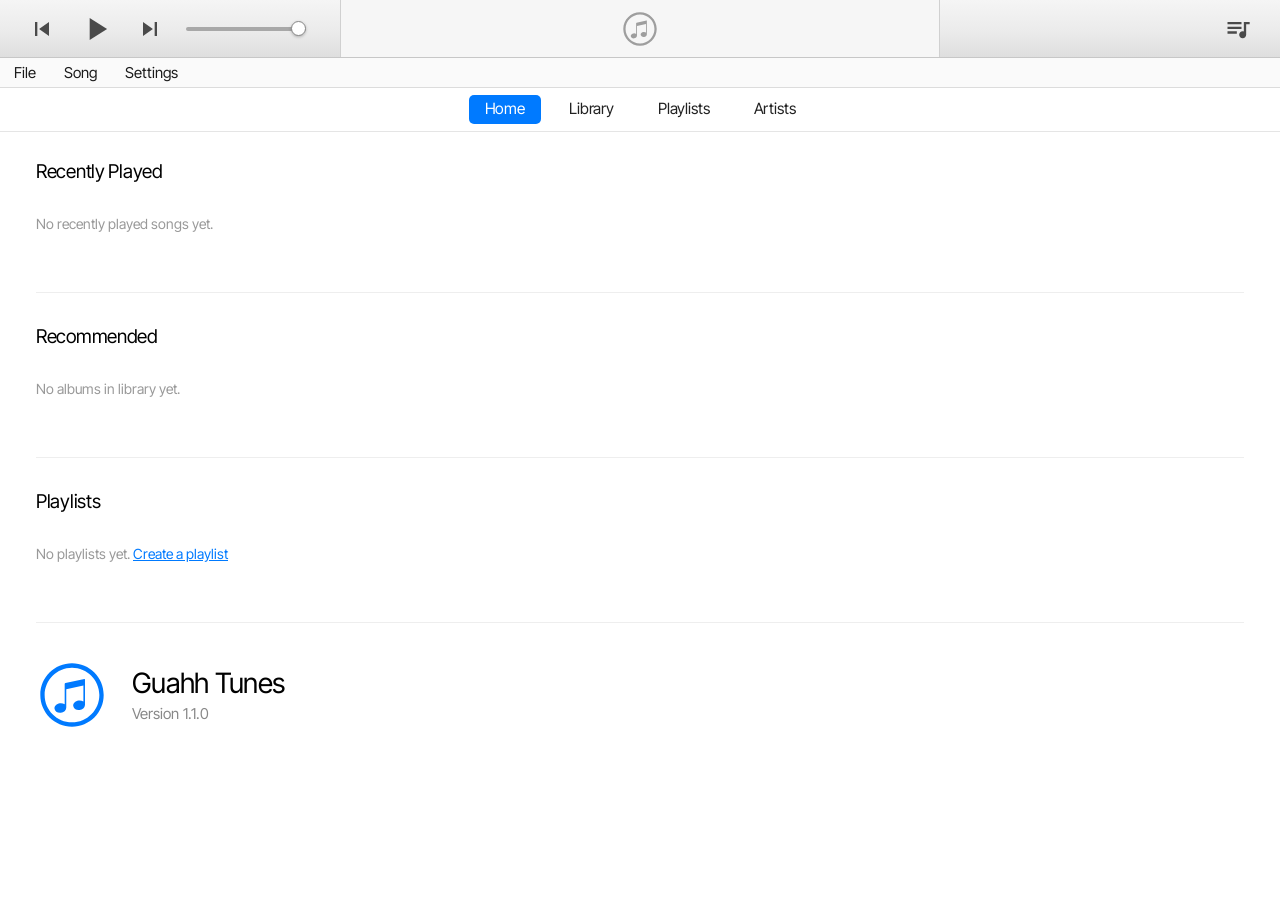
==== commit 83be5120: "Update GuahhTunes.html" ====
--- a/GuahhTunes.html
+++ b/GuahhTunes.html
@@ -87,7 +87,7 @@
     .playback-buttons {
       display: flex;
       align-items: center;
-      gap: 14px;
+      gap: 15px;
     }
 
     .itunes-ctrl-btn {
@@ -99,10 +99,10 @@
       transition: color 0.15s ease;
     }
 
-    .itunes-ctrl-btn svg { width: 24px; height: 24px; }
+    .itunes-ctrl-btn svg { width: 28px; height: 28px; }
     .itunes-ctrl-btn:hover { color: #111111; }
     .itunes-ctrl-btn.play-btn { padding: 2px; }
-    .itunes-ctrl-btn.play-btn svg { width: 32px; height: 32px; }
+    .itunes-ctrl-btn.play-btn svg { width: 38px; height: 38px; }
 
     .itunes-volume-wrap {
       display: flex;
@@ -169,7 +169,7 @@
       transition: color 0.15s ease;
     }
 
-    .queue-btn svg { width: 24px; height: 24px; }
+    .queue-btn svg { width: 28px; height: 28px; }
     .queue-btn:hover { color: #111111; }
 
     .lcd-empty-state {
@@ -302,45 +302,45 @@
     ========================================= */
     .queue-panel {
       position: fixed;
-      top: 64px;
+      top: 88px;
       right: 24px;
-      width: 360px;
+      width: 350px;
       max-height: 460px;
-      background: rgba(30, 30, 32, 0.93);
-      border: 1px solid rgba(255, 255, 255, 0.16);
-      border-radius: 6px;
+      background: #ffffff;
+      border: 1px solid #d0d0d0;
+      border-radius: 0;
       z-index: 1000;
       display: flex;
       flex-direction: column;
       overflow: hidden;
-      box-shadow: none;
-      color: #ffffff;
+      box-shadow: 0 4px 16px rgba(0,0,0,0.14);
+      color: #000000;
     }
 
     .queue-panel-header {
-      padding: 12px 16px;
-      border-bottom: 1px solid rgba(255, 255, 255, 0.1);
+      padding: 10px 14px;
+      border-bottom: 1px solid #e5e5e5;
       display: flex;
       justify-content: space-between;
       align-items: center;
-      background: rgba(40, 40, 44, 0.93);
-    }
-
-    .queue-panel-title { font-size: 14.5px; color: #ffffff; }
+      background: #fafafa;
+    }
+
+    .queue-panel-title { font-size: 13.5px; font-weight: 500; color: #000000; }
     .queue-panel-actions { display: flex; align-items: center; gap: 12px; }
-    .queue-clear-btn { color: #a1a1a6; font-size: 12.5px; transition: color 0.15s ease; }
-    .queue-clear-btn:hover { color: #64b5f6; text-decoration: underline; }
-    .queue-close-btn { font-size: 20px; line-height: 1; color: #a1a1a6; padding: 2px 4px; }
-    .queue-close-btn:hover { color: #ffffff; }
-
-    .queue-panel-body { flex: 1; overflow-y: auto; padding: 6px 0; max-height: 400px; }
+    .queue-clear-btn { color: #007aff; font-size: 12.5px; transition: color 0.15s ease; }
+    .queue-clear-btn:hover { color: #0056b3; text-decoration: underline; }
+    .queue-close-btn { font-size: 18px; line-height: 1; color: #888888; padding: 2px 4px; }
+    .queue-close-btn:hover { color: #000000; }
+
+    .queue-panel-body { flex: 1; overflow-y: auto; padding: 4px 0; max-height: 400px; }
 
     .queue-section-label {
       font-size: 11px;
       text-transform: uppercase;
       letter-spacing: 0.05em;
-      color: #8e8e93;
-      padding: 8px 16px 4px 16px;
+      color: #888888;
+      padding: 6px 14px 2px 14px;
       user-select: none;
     }
 
@@ -348,25 +348,31 @@
       display: grid;
       grid-template-columns: 32px 1fr 44px 26px;
       gap: 10px;
-      padding: 8px 14px;
+      padding: 6px 12px;
       align-items: center;
       cursor: grab;
       font-size: 13px;
       user-select: none;
-      transition: background-color 0.1s ease;
-      border-bottom: 1px solid rgba(255, 255, 255, 0.06);
+      border-radius: 0;
+      transition: background-color 0.1s ease, color 0.1s ease;
+      border-bottom: 1px solid #f2f2f2;
+      color: #000000;
     }
 
     .queue-item-row:active { cursor: grabbing; }
-    .queue-item-row:hover { background: rgba(255, 255, 255, 0.08); }
-    .queue-item-row.now-playing { background: rgba(255, 255, 255, 0.12); }
+    .queue-item-row:hover { background: #007aff; }
+    .queue-item-row:hover .queue-item-title { color: #ffffff; }
+    .queue-item-row:hover .queue-item-artist { color: rgba(255, 255, 255, 0.82); }
+    .queue-item-row:hover .queue-item-time { color: rgba(255, 255, 255, 0.82); }
+    .queue-item-row:hover .queue-item-remove-btn { color: #ffffff; }
+    .queue-item-row.now-playing { background: rgba(0, 122, 255, 0.08); }
     .queue-item-row.drag-over { border-top: 2px solid #007aff !important; }
 
-    .queue-item-thumb { width: 32px; height: 32px; border-radius: 4px; object-fit: cover; background: #333333; }
+    .queue-item-thumb { width: 32px; height: 32px; border-radius: 2px; object-fit: cover; background: #e5e5e5; }
     .queue-item-meta { display: flex; flex-direction: column; min-width: 0; }
 
     .queue-item-title {
-      color: #ffffff;
+      color: #000000;
       white-space: nowrap;
       overflow: hidden;
       text-overflow: ellipsis;
@@ -375,7 +381,7 @@
 
     .queue-item-artist {
       font-size: 11.5px;
-      color: #a1a1a6;
+      color: #777777;
       white-space: nowrap;
       overflow: hidden;
       text-overflow: ellipsis;
@@ -384,13 +390,13 @@
 
     .queue-item-time {
       font-size: 12px;
-      color: #8e8e93;
+      color: #888888;
       text-align: right;
       font-variant-numeric: tabular-nums;
     }
 
     .queue-item-remove-btn {
-      color: #8e8e93;
+      color: #888888;
       display: flex;
       align-items: center;
       justify-content: center;
@@ -403,8 +409,118 @@
     }
 
     .queue-item-row:hover .queue-item-remove-btn { opacity: 1; }
-    .queue-item-remove-btn:hover { color: #ff453a; }
-    .queue-empty-text { padding: 32px 16px; text-align: center; font-size: 13.5px; color: #8e8e93; }
+    .queue-item-remove-btn:hover { color: #ffffff; }
+    .queue-empty-text { padding: 28px 16px; text-align: center; font-size: 13px; color: #888888; }
+
+    /* =========================================
+       FILE / MENU BAR (THIN BAR UNDER PLAYER)
+    ========================================= */
+    .menubar-bar {
+      width: 100%;
+      height: 30px;
+      background: #fafafa;
+      border-bottom: 1px solid #dcdcdc;
+      display: flex;
+      align-items: stretch;
+      gap: 0;
+      padding: 0;
+      position: sticky;
+      top: 58px;
+      z-index: 80;
+      flex-shrink: 0;
+      user-select: none;
+    }
+
+    .menubar-item {
+      position: relative;
+      display: flex;
+      align-items: stretch;
+      height: 100%;
+      margin: 0;
+      padding: 0;
+    }
+
+    .menubar-btn {
+      height: 100%;
+      font-size: 15px;
+      font-weight: 400;
+      color: #1a1a1a;
+      padding: 0 14px;
+      border: none;
+      border-radius: 0 !important;
+      -webkit-appearance: none;
+      appearance: none;
+      outline: none;
+      display: flex;
+      align-items: center;
+      justify-content: center;
+      line-height: 1;
+      margin: 0;
+      box-sizing: border-box;
+      cursor: default;
+      transition: background 0.05s ease, color 0.05s ease;
+    }
+
+    .menubar-btn:hover, .menubar-btn.active {
+      background: #007aff;
+      color: #ffffff;
+      border-radius: 0 !important;
+    }
+
+    .menubar-dropdown {
+      position: absolute;
+      top: 100%;
+      left: 0;
+      background: #ffffff;
+      border: 1px solid #d0d0d0;
+      border-radius: 0 !important;
+      padding: 0;
+      margin: 0;
+      min-width: 240px;
+      white-space: nowrap;
+      z-index: 10000;
+      display: none;
+      box-shadow: 0 4px 16px rgba(0, 0, 0, 0.18);
+    }
+
+    .menubar-dropdown.show {
+      display: block;
+    }
+
+    .menubar-dropdown .dropdown-item {
+      padding: 7px 18px;
+      font-size: 13.5px;
+      color: #111111;
+      cursor: default;
+      white-space: nowrap;
+      border-radius: 0 !important;
+      margin: 0;
+      width: 100%;
+      display: block;
+      box-sizing: border-box;
+      transition: background-color 0.05s ease, color 0.05s ease;
+    }
+
+    .menubar-dropdown .dropdown-item:hover {
+      background: #007aff;
+      color: #ffffff;
+      border-radius: 0 !important;
+    }
+
+    .menubar-dropdown .dropdown-item.disabled,
+    .menubar-dropdown .dropdown-item.disabled:hover {
+      color: #a4a4a4 !important;
+      cursor: default !important;
+      background: none !important;
+      pointer-events: none !important;
+    }
+
+    .menu-separator {
+      height: 1px;
+      background: #e5e5e5;
+      margin: 3px 0;
+      width: 100%;
+    }
 
     /* =========================================
        TOP BAR 2: NAVIGATION
@@ -418,7 +534,7 @@
       justify-content: center;
       align-items: center;
       position: sticky;
-      top: 58px;
+      top: 88px;
       z-index: 50;
       padding: 0 24px;
       flex-shrink: 0;
@@ -478,7 +594,7 @@
     .home-section-title { font-size: 19px; color: #000000; margin-bottom: 16px; letter-spacing: -0.015em; }
     .home-section-divider { width: 100%; height: 1px; background-color: #eeeeee; }
 
-    .recent-tracks-bar, .home-playlists-bar {
+    .recent-tracks-bar, .home-playlists-bar, .home-recommended-bar {
       display: flex;
       gap: 18px;
       overflow-x: auto;
@@ -489,25 +605,73 @@
     }
 
     .recent-tracks-bar::-webkit-scrollbar,
-    .home-playlists-bar::-webkit-scrollbar {
+    .home-playlists-bar::-webkit-scrollbar,
+    .home-recommended-bar::-webkit-scrollbar {
       display: block;
       height: 4px;
     }
 
     .recent-tracks-bar::-webkit-scrollbar-track,
-    .home-playlists-bar::-webkit-scrollbar-track {
+    .home-playlists-bar::-webkit-scrollbar-track,
+    .home-recommended-bar::-webkit-scrollbar-track {
       background: transparent;
     }
 
     .recent-tracks-bar::-webkit-scrollbar-thumb,
-    .home-playlists-bar::-webkit-scrollbar-thumb {
+    .home-playlists-bar::-webkit-scrollbar-thumb,
+    .home-recommended-bar::-webkit-scrollbar-thumb {
       background: rgba(0, 0, 0, 0.15);
       border-radius: 4px;
     }
 
     .recent-tracks-bar::-webkit-scrollbar-thumb:hover,
-    .home-playlists-bar::-webkit-scrollbar-thumb:hover {
+    .home-playlists-bar::-webkit-scrollbar-thumb:hover,
+    .home-recommended-bar::-webkit-scrollbar-thumb:hover {
       background: rgba(0, 0, 0, 0.3);
+    }
+
+    /* Recommended Albums (Bigger) */
+    .recommended-card {
+      flex: 0 0 185px;
+      width: 185px;
+      cursor: pointer;
+      user-select: none;
+    }
+
+    .recommended-art-wrap {
+      position: relative;
+      width: 185px;
+      height: 185px;
+      border-radius: 6px;
+      overflow: hidden;
+      background: #f4f4f4;
+      margin-bottom: 10px;
+      box-shadow: 0 4px 14px rgba(0,0,0,0.06);
+    }
+
+    .recommended-art-img {
+      width: 100%;
+      height: 100%;
+      object-fit: cover;
+    }
+
+    .recommended-title {
+      font-size: 15px;
+      font-weight: 500;
+      color: #000000;
+      white-space: nowrap;
+      overflow: hidden;
+      text-overflow: ellipsis;
+      line-height: 1.3;
+    }
+
+    .recommended-artist {
+      font-size: 13.5px;
+      color: #777777;
+      white-space: nowrap;
+      overflow: hidden;
+      text-overflow: ellipsis;
+      margin-top: 3px;
     }
 
     .recent-card { flex: 0 0 148px; width: 148px; cursor: pointer; }
@@ -612,24 +776,13 @@
       transition: background-color 0.35s ease, color 0.35s ease;
     }
 
-    #view-playlists {
+    #view-playlists, #view-artists {
       width: 100%;
       height: 100%;
       min-height: calc(100vh - 102px);
       overflow-y: auto;
-    }
-
-    /* =========================================
-       ARTISTS VIEW
-    ========================================= */
-    #view-artists {
-      width: 100%;
-      height: 100%;
-      min-height: calc(100vh - 102px);
-      overflow-y: auto;
-      background-color: var(--artist-theme-bg, #ffffff);
-      color: var(--artist-theme-text, #000000);
-      transition: background-color 0.35s ease, color 0.35s ease;
+      background: #ffffff;
+      color: #000000;
     }
 
     .sub-split-view { display: flex; width: 100%; height: 100%; flex: 1; }
@@ -646,25 +799,6 @@
       flex-direction: column;
     }
 
-    #artists-sub-sidebar {
-      background-color: var(--artist-sidebar-bg, #ffffff);
-      border-right: 1px solid var(--artist-theme-border, #eeeeee);
-      transition: background-color 0.35s ease, border-color 0.35s ease;
-    }
-
-    #artists-sub-sidebar .sub-sidebar-item {
-      color: var(--artist-theme-text, #222222);
-    }
-
-    #artists-sub-sidebar .sub-sidebar-item:hover {
-      background: var(--artist-theme-hover, #f4f4f4);
-    }
-
-    #artists-sub-sidebar .sub-sidebar-item.active {
-      background: var(--artist-theme-accent, #007aff);
-      color: #ffffff;
-    }
-
     .sub-sidebar-action-wrap { padding: 0 0 8px 0; margin-bottom: 4px; }
 
     .sub-sidebar-create-btn {
@@ -699,53 +833,6 @@
       overflow-y: auto;
       min-width: 0;
       max-height: calc(100vh - 102px);
-    }
-
-    #artist-detail-pane .stacked-view-header {
-      border-bottom: 1px solid var(--artist-theme-border, #f0f0f0);
-    }
-
-    #artist-detail-pane .stacked-main-title,
-    #artist-detail-pane .stacked-album-heading,
-    #artist-detail-pane .stacked-track-title {
-      color: var(--artist-theme-text, #000000);
-      transition: color 0.35s ease;
-    }
-
-    #artist-detail-pane .stacked-main-subtitle,
-    #artist-detail-pane .stacked-album-submeta,
-    #artist-detail-pane .stacked-album-count-text,
-    #artist-detail-pane .stacked-track-num,
-    #artist-detail-pane .stacked-track-time {
-      color: var(--artist-theme-subtext, #777777);
-      transition: color 0.35s ease;
-    }
-
-    #artist-detail-pane .stacked-album-shuffle-btn,
-    #artist-detail-pane .drawer-options-btn {
-      color: var(--artist-theme-accent, #007aff);
-      transition: color 0.35s ease;
-    }
-
-    #artist-detail-pane .stacked-track-row {
-      border-bottom: 1px solid var(--artist-theme-track-border, #f2f2f2);
-      transition: background-color 0.12s ease, border-color 0.35s ease;
-    }
-
-    #artist-detail-pane .stacked-track-row:hover {
-      background: var(--artist-theme-hover, rgba(0, 0, 0, 0.04));
-    }
-
-    #artist-detail-pane .stacked-track-row.active-playing {
-      background: var(--artist-theme-active, rgba(0, 0, 0, 0.06));
-    }
-
-    #artist-detail-pane .stacked-track-row .track-add-pl-btn {
-      color: var(--artist-theme-subtext, #aaaaaa);
-    }
-
-    #artist-detail-pane .stacked-track-row .track-add-pl-btn:hover {
-      color: var(--artist-theme-accent, #007aff);
     }
 
     .stacked-view-header {
@@ -1112,7 +1199,7 @@
       border-radius: 6px;
       overflow: hidden;
       background: rgba(0,0,0,0.06);
-      box-shadow: 0 10px 30px rgba(0,0,0,0.18);
+      box-shadow: none;
       margin-bottom: 16px;
     }
 
@@ -1150,31 +1237,32 @@
     /* Pop-up Dropdown Menu */
     .drawer-dropdown-menu {
       position: absolute;
-      top: 100%;
+      top: calc(100% + 3px);
       right: 0;
-      background: rgba(30, 30, 32, 0.93);
-      border: 1px solid rgba(255, 255, 255, 0.16);
-      border-radius: 4px;
-      padding: 4px 0;
-      min-width: 230px;
+      background: #ffffff;
+      border: 1px solid #d0d0d0;
+      border-radius: 0;
+      padding: 0;
+      min-width: max-content;
       white-space: nowrap;
       z-index: 10000;
       display: none;
-      box-shadow: none;
+      box-shadow: 0 3px 10px rgba(0, 0, 0, 0.12);
     }
 
     .drawer-dropdown-menu.show { display: block; }
     
     .dropdown-item {
       padding: 8px 16px;
-      font-size: 13px;
-      color: #ffffff;
+      font-size: 13.5px;
+      color: #000000;
       cursor: pointer;
       white-space: nowrap;
-      transition: background-color 0.1s ease;
-    }
-
-    .dropdown-item:hover { background: rgba(255, 255, 255, 0.12); color: #ffffff; }
+      border-radius: 0;
+      transition: background-color 0.1s ease, color 0.1s ease;
+    }
+
+    .dropdown-item:hover { background: #007aff; color: #ffffff; }
 
     .drawer-tracklist { display: flex; flex-direction: column; width: 100%; }
 
@@ -1245,7 +1333,7 @@
     .modal-backdrop {
       position: fixed;
       inset: 0;
-      background: transparent;
+      background: rgba(0, 0, 0, 0.25);
       display: flex;
       align-items: center;
       justify-content: center;
@@ -1253,75 +1341,80 @@
     }
 
     .modal-dialog {
-      background: rgba(30, 30, 32, 0.93);
-      border-radius: 6px;
-      border: 1px solid rgba(255, 255, 255, 0.16);
+      background: #ffffff;
+      border-radius: 0;
+      border: 1px solid #d0d0d0;
       width: 100%;
-      max-width: 380px;
+      max-width: 360px;
       display: flex;
       flex-direction: column;
       overflow: hidden;
-      box-shadow: none;
-      color: #ffffff;
+      box-shadow: 0 4px 20px rgba(0, 0, 0, 0.18);
+      color: #000000;
     }
 
     .modal-header {
-      padding: 14px 18px;
-      border-bottom: 1px solid rgba(255, 255, 255, 0.1);
-      background: rgba(40, 40, 44, 0.93);
+      padding: 10px 16px;
+      border-bottom: 1px solid #e5e5e5;
+      background: #fafafa;
       display: flex;
       justify-content: space-between;
       align-items: center;
     }
 
-    .modal-title { font-size: 16.5px; color: #ffffff; }
-    .modal-close-btn { font-size: 20px; line-height: 1; color: #a1a1a6; }
-    .modal-close-btn:hover { color: #ffffff; }
-    .modal-body { padding: 16px 18px; display: flex; flex-direction: column; gap: 10px; max-height: 380px; overflow-y: auto; }
-    .modal-track-preview { font-size: 13.5px; color: #d1d1d6; white-space: nowrap; overflow: hidden; text-overflow: ellipsis; padding-bottom: 6px; border-bottom: 1px solid rgba(255, 255, 255, 0.08); }
+    .modal-title { font-size: 14.5px; font-weight: 500; color: #000000; }
+    .modal-close-btn { font-size: 18px; line-height: 1; color: #888888; }
+    .modal-close-btn:hover { color: #000000; }
+    .modal-body { padding: 14px 16px; display: flex; flex-direction: column; gap: 10px; max-height: 380px; overflow-y: auto; color: #222222; }
+    .modal-track-preview { font-size: 13px; color: #555555; white-space: nowrap; overflow: hidden; text-overflow: ellipsis; padding-bottom: 6px; border-bottom: 1px solid #eeeeee; }
 
     .modal-input {
       width: 100%;
-      padding: 8px 12px;
-      background: rgba(255, 255, 255, 0.08);
-      border: 1px solid rgba(255, 255, 255, 0.2);
-      border-radius: 4px;
-      font-size: 14px;
-      color: #ffffff;
+      padding: 6px 10px;
+      background: #ffffff;
+      border: 1px solid #cccccc;
+      border-radius: 0;
+      font-size: 13.5px;
+      color: #000000;
       outline: none;
       transition: border-color 0.15s ease;
     }
 
     .modal-input:focus { border-color: #007aff; }
-    .modal-actions-row { display: flex; justify-content: flex-end; gap: 10px; margin-top: 6px; }
+    .modal-actions-row { display: flex; justify-content: flex-end; gap: 8px; margin-top: 6px; }
 
     .modal-btn-cancel, .modal-btn-confirm {
-      padding: 7px 14px;
-      border-radius: 4px;
-      font-size: 13.5px;
-    }
-
-    .modal-btn-cancel { border: 1px solid rgba(255, 255, 255, 0.2); color: #d1d1d6; background: transparent; }
-    .modal-btn-cancel:hover { background: rgba(255, 255, 255, 0.1); color: #ffffff; }
-    .modal-btn-confirm { background: #007aff; color: #ffffff; }
+      padding: 6px 14px;
+      border-radius: 0;
+      font-size: 13px;
+      cursor: pointer;
+    }
+
+    .modal-btn-cancel { border: 1px solid #cccccc; color: #333333; background: #ffffff; }
+    .modal-btn-cancel:hover { background: #f2f2f2; color: #000000; }
+    .modal-btn-confirm { background: #007aff; color: #ffffff; border: none; }
+    .modal-btn-confirm:hover { background: #0062cc; }
     .modal-btn-confirm.danger { background: #ff3b30; }
+    .modal-btn-confirm.danger:hover { background: #e02d23; }
 
     .modal-playlist-list { display: flex; flex-direction: column; gap: 4px; margin-top: 4px; }
 
     .modal-action-item, .modal-playlist-item {
-      padding: 9px 12px;
-      border-radius: 4px;
-      font-size: 14px;
+      padding: 7px 12px;
+      border-radius: 0;
+      font-size: 13px;
       cursor: pointer;
       display: flex;
       align-items: center;
-      transition: background 0.12s ease, color 0.12s ease;
-    }
-
-    .modal-action-item { background: rgba(255, 255, 255, 0.08); border: 1px solid rgba(255, 255, 255, 0.12); margin-bottom: 6px; color: #ffffff; }
-    .modal-action-item:hover, .modal-playlist-item:hover { background: rgba(255, 255, 255, 0.15); color: #64b5f6; }
-    .modal-divider { height: 1px; background: rgba(255, 255, 255, 0.1); margin: 4px 0 8px 0; }
-    .modal-playlist-item { color: #ffffff; justify-content: space-between; }
+      transition: background 0.1s ease, color 0.1s ease;
+      color: #000000;
+    }
+
+    .modal-action-item { background: #f7f7f7; border: 1px solid #e5e5e5; margin-bottom: 4px; color: #000000; }
+    .modal-action-item:hover, .modal-playlist-item:hover { background: #007aff; color: #ffffff; border-color: #007aff; }
+    .modal-action-item:hover span, .modal-playlist-item:hover span { color: #ffffff !important; }
+    .modal-divider { height: 1px; background: #e5e5e5; margin: 4px 0 6px 0; }
+    .modal-playlist-item { color: #000000; justify-content: space-between; border: 1px solid transparent; }
 
     /* Dropzone & Toast */
     #dropzone-overlay {
@@ -1363,6 +1456,14 @@
   </style>
 </head>
 <body>
+  <svg style="display:none">
+    <defs>
+      <g id="icon-cd">
+        <path fill-rule="evenodd" clip-rule="evenodd" d="M50 6C25.7 6 6 25.7 6 50s19.7 44 44 44 44-19.7 44-44S74.3 6 50 6zm0 6C29 12 12 29 12 50s17 38 38 38 38-17 38-38S71 12 50 12z"/>
+        <path transform="matrix(0.82 0 0 0.82 9 9)" d="M72.5 23.2c-.4-.3-1-.4-1.5-.3l-32 6.8c-.8.2-1.4.9-1.4 1.7v34.4c-2.3-1.4-5.2-2.1-8.2-1.7-5.5.7-9.5 4.8-9 9.2.5 4.4 5.3 7.4 10.8 6.7 4.9-.6 8.7-4.1 9-8.1.1-.4.1-.7.1-1.1V40.2l29-6.2v27.2c-2.3-1.4-5.2-2.1-8.2-1.7-5.5.7-9.5 4.8-9 9.2.5 4.4 5.3 7.4 10.8 6.7 4.9-.6 8.7-4.1 9-8.1.1-.4.1-.7.1-1.1V24.5c0-.6-.3-1-.7-1.3z"/>
+      </g>
+    </defs>
+  </svg>
 
   <input type="file" id="hidden-file-input" multiple accept="audio/*,.mp3,.m4a,.flac,.wav,.aac,.ogg,.opus" />
 
@@ -1470,6 +1571,50 @@
     </div>
   </div>
 
+  <!-- FILE / MENU BAR -->
+  <div class="menubar-bar" id="menubar-bar">
+    <div class="menubar-item">
+      <button class="menubar-btn" id="menu-file-btn">File</button>
+      <div class="menubar-dropdown" id="menu-file-dropdown">
+        <div class="dropdown-item" id="menu-file-new-playlist">New Playlist</div>
+        <div class="dropdown-item" id="menu-file-new-smart-playlist">New Smart Playlist</div>
+        <div class="dropdown-item" id="menu-file-add-music">Add Music to Library</div>
+        <div class="menu-separator"></div>
+        <div class="dropdown-item" id="menu-file-reload">Reload Page</div>
+      </div>
+    </div>
+
+    <div class="menubar-item">
+      <button class="menubar-btn" id="menu-song-btn">Song</button>
+      <div class="menubar-dropdown" id="menu-song-dropdown">
+        <div class="dropdown-item" id="menu-song-play-pause">Play/Pause</div>
+        <div class="dropdown-item" id="menu-song-next">Play Next</div>
+        <div class="dropdown-item" id="menu-song-prev">Play Previous</div>
+        <div class="dropdown-item" id="menu-song-show-album">Show Album</div>
+        <div class="menu-separator"></div>
+        <div class="dropdown-item" id="menu-song-add-playlist">Add to Playlist</div>
+        <div class="dropdown-item" id="menu-song-turn-smart">Turn into Smart Playlist</div>
+        <div class="menu-separator"></div>
+        <div class="dropdown-item" id="menu-song-vol-up">Volume Up</div>
+        <div class="dropdown-item" id="menu-song-vol-down">Volume Down</div>
+        <div class="dropdown-item" id="menu-song-toggle-shuffle">Toggle Shuffle</div>
+        <div class="dropdown-item" id="menu-song-toggle-repeat">Toggle Repeat</div>
+      </div>
+    </div>
+
+    <div class="menubar-item">
+      <button class="menubar-btn" id="menu-settings-btn">Settings</button>
+      <div class="menubar-dropdown" id="menu-settings-dropdown">
+        <div class="dropdown-item" id="menu-settings-version">Check Version</div>
+        <div class="dropdown-item disabled" id="menu-settings-update">Update Guahh Tunes</div>
+        <div class="dropdown-item" id="menu-settings-clear-recents">Clear Recently Played</div>
+        <div class="menu-separator"></div>
+        <div class="dropdown-item" id="menu-settings-color-on">Page Colour Changing On</div>
+        <div class="dropdown-item" id="menu-settings-color-off">Page Colour Changing Off</div>
+      </div>
+    </div>
+  </div>
+
   <!-- NAVIGATION TABS -->
   <header class="top-nav-bar">
     <nav>
@@ -1494,6 +1639,15 @@
         <div class="home-section-divider"></div>
 
         <div>
+          <div class="home-section-title">Recommended</div>
+          <div class="home-recommended-bar" id="home-recommended-bar">
+            <div class="recent-empty-text">Play songs in your library to get recommendations.</div>
+          </div>
+        </div>
+
+        <div class="home-section-divider"></div>
+
+        <div>
           <div class="home-section-title">Playlists</div>
           <div class="home-playlists-bar" id="home-playlists-bar">
             <div class="recent-empty-text">No playlists yet. <span class="home-create-pl-link" id="home-create-pl-btn">Create a playlist</span></div>
@@ -1501,13 +1655,10 @@
         </div>
 
         <div class="home-about-card">
-          <svg class="home-about-vector-logo" viewBox="0 0 100 100" fill="currentColor">
-            <path fill-rule="evenodd" clip-rule="evenodd" d="M50 6C25.7 6 6 25.7 6 50s19.7 44 44 44 44-19.7 44-44S74.3 6 50 6zm0 6C29 12 12 29 12 50s17 38 38 38 38-17 38-38S71 12 50 12z"/>
-            <path transform="matrix(0.82 0 0 0.82 9 9)" d="M72.5 23.2c-.4-.3-1-.4-1.5-.3l-32 6.8c-.8.2-1.4.9-1.4 1.7v34.4c-2.3-1.4-5.2-2.1-8.2-1.7-5.5.7-9.5 4.8-9 9.2.5 4.4 5.3 7.4 10.8 6.7 4.9-.6 8.7-4.1 9-8.1.1-.4.1-.7.1-1.1V40.2l29-6.2v27.2c-2.3-1.4-5.2-2.1-8.2-1.7-5.5.7-9.5 4.8-9 9.2.5 4.4 5.3 7.4 10.8 6.7 4.9-.6 8.7-4.1 9-8.1.1-.4.1-.7.1-1.1V24.5c0-.6-.3-1-.7-1.3z"/>
-          </svg>
+          <svg class="home-about-vector-logo" viewBox="0 0 100 100" fill="currentColor"><use href="#icon-cd"/></svg>
           <div class="home-about-meta">
             <div class="home-about-title">Guahh Tunes</div>
-            <div class="home-about-version">Version 1.0.2</div>
+            <div class="home-about-version">Version 1.1.0</div>
           </div>
           <button id="btn-check-update" class="home-update-btn" style="display: none;">UPDATE</button>
         </div>
@@ -1575,7 +1726,7 @@
         <button class="modal-close-btn" id="custom-confirm-close">&times;</button>
       </div>
       <div class="modal-body">
-        <div id="custom-confirm-message" style="font-size: 14px; color: #d1d1d6; line-height: 1.4;">Are you sure?</div>
+        <div id="custom-confirm-message" style="font-size: 14px; color: #222222; line-height: 1.5; white-space: pre-line;">Are you sure?</div>
         <div class="modal-actions-row">
           <button class="modal-btn-cancel" id="custom-confirm-cancel">Cancel</button>
           <button class="modal-btn-confirm danger" id="custom-confirm-confirm">Delete</button>
@@ -1590,7 +1741,7 @@
     /* =================================================================
        APP CONSTANTS & STATE
     ================================================================= */
-    const CURRENT_VERSION = '1.0.2';
+    const CURRENT_VERSION = '1.1.0';
     const GITHUB_UPDATE_URL = 'https://raw.githubusercontent.com/guahhinc/daydream/main/GuahhTunes.html';
     const DB_NAME = 'GuahhTunesStorageDB', DB_VERSION = 2;
 
@@ -1614,56 +1765,31 @@
     const albumThemeCache = new Map();
 
     /* =================================================================
-       BUILT-IN ARTIST THEMES MAPPING
+       SHARED SVG ICONS
     ================================================================= */
-    const BUILTIN_ARTIST_THEMES = {
-      'travis scott': '#000245',
-      'drake': '#050102',
-      'steve lacy': '#3c4c5c',
-      'tyler, the creator': '#f1afc1',
-      'kanye west': '#161818',
-      'taylor swift': '#ffced1',
-      'sabrina carpenter': '#3d69a2',
-      'the weeknd': '#f9364d',
-      'bruno mars': '#746743',
-      'metro boomin': '#5c55d2',
-      'doja cat': '#8001bd',
-      'c418': '#5c5dba'
-    };
-
-    function hexToRgb(hex) {
-      hex = hex.replace('#', '');
-      if (hex.length === 3) hex = hex.split('').map(c => c + c).join('');
-      const num = parseInt(hex, 16);
-      return [(num >> 16) & 255, (num >> 8) & 255, num & 255];
-    }
+    const SPEAKER_SVG = '<svg width="13" height="13" viewBox="0 0 24 24" fill="currentColor"><path d="M3 9v6h4l5 5V4L7 9H3zm13.5 3c0-1.77-1.02-3.29-2.5-4.03v8.05c1.48-.73 2.5-2.25 2.5-4.02z"/></svg>';
+    const PLAY_MINI_SVG = '<svg width="13" height="13" viewBox="0 0 24 24" fill="currentColor"><path d="M8 5v14l11-7z"/></svg>';
+    const PAUSE_MINI_SVG = '<svg width="13" height="13" viewBox="0 0 24 24" fill="currentColor"><path d="M6 19h4V5H6v14zm8-14v14h4V5h-4z"/></svg>';
+    const PLUS_SVG = '<svg width="15" height="15" viewBox="0 0 24 24" fill="currentColor"><path d="M19 13h-6v6h-2v-6H5v-2h6V5h2v6h6v2z"/></svg>';
+    const SHUFFLE_SVG = '<svg width="15" height="15" viewBox="0 0 24 24" fill="currentColor"><path d="M10.59 9.17L5.41 4 4 5.41l5.17 5.17 1.42-1.41zM14.5 4l2.04 2.04L4 18.59 5.41 20 17.96 7.46 20 9.5V4h-5.5zm.33 9.42l-1.41 1.41 3.13 3.13L14.5 20H20v-5.5l-2.04 2.04-3.13-3.12z"/></svg>';
+    const MENU_DOTS_SVG = '<svg width="22" height="22" viewBox="0 0 24 24" fill="currentColor"><circle cx="5" cy="12" r="2"/><circle cx="12" cy="12" r="2"/><circle cx="19" cy="12" r="2"/></svg>';
+    const REPEAT_PATH = '<path d="M7 7h10v3l4-4-4-4v3H5v6h2V7zm10 10H7v-3l-4 4 4 4v-3h12v-6h-2v4z"/>';
 
     function createThemeFromRgb(r, g, b) {
-      const luma = (r * 299 + g * 587 + b * 114) / 1000;
-      const isDark = luma < 145;
-
+      const isDark = (r * 299 + g * 587 + b * 114) / 1000 < 145;
+      const w = a => `rgba(255, 255, 255, ${a})`, k = a => `rgba(0, 0, 0, ${a})`;
       return {
         bg: `rgb(${r}, ${g}, ${b})`,
         isDark,
         textColor: isDark ? '#ffffff' : '#111111',
-        subtextColor: isDark ? 'rgba(255, 255, 255, 0.72)' : 'rgba(0, 0, 0, 0.60)',
-        borderColor: isDark ? 'rgba(255, 255, 255, 0.16)' : 'rgba(0, 0, 0, 0.10)',
-        trackBorderColor: isDark ? 'rgba(255, 255, 255, 0.08)' : 'rgba(0, 0, 0, 0.05)',
-        hoverBg: isDark ? 'rgba(255, 255, 255, 0.05)' : 'rgba(0, 0, 0, 0.04)',
-        activeBg: isDark ? 'rgba(255, 255, 255, 0.08)' : 'rgba(0, 0, 0, 0.06)',
+        subtextColor: isDark ? w(0.72) : k(0.60),
+        borderColor: isDark ? w(0.16) : k(0.10),
+        trackBorderColor: isDark ? w(0.08) : k(0.05),
+        hoverBg: isDark ? w(0.05) : k(0.04),
+        activeBg: isDark ? w(0.08) : k(0.06),
         accentColor: isDark ? '#64b5f6' : '#007aff',
-        artBg: isDark ? 'rgba(255, 255, 255, 0.08)' : '#f4f4f4',
-        sidebarBg: isDark ? `rgba(0, 0, 0, 0.22)` : `rgba(255, 255, 255, 0.45)`
+        artBg: isDark ? w(0.08) : '#f4f4f4'
       };
-    }
-
-    function getArtistTheme(artistName) {
-      if (!artistName) return null;
-      const key = artistName.trim().toLowerCase();
-      const hex = BUILTIN_ARTIST_THEMES[key];
-      if (!hex) return null;
-      const [r, g, b] = hexToRgb(hex);
-      return createThemeFromRgb(r, g, b);
     }
 
     /* =================================================================
@@ -1692,16 +1818,13 @@
             const bins = {};
 
             for (let i = 0; i < data.length; i += 4) {
-              const a = data[i + 3];
-              if (a < 128) continue;
+              if (data[i + 3] < 128) continue;
               const r = Math.floor(data[i] / binSize) * binSize;
               const g = Math.floor(data[i + 1] / binSize) * binSize;
               const b = Math.floor(data[i + 2] / binSize) * binSize;
               const key = `${r},${g},${b}`;
 
-              if (!bins[key]) {
-                bins[key] = { rSum: 0, gSum: 0, bSum: 0, count: 0 };
-              }
+              if (!bins[key]) bins[key] = { rSum: 0, gSum: 0, bSum: 0, count: 0 };
               bins[key].rSum += data[i];
               bins[key].gSum += data[i + 1];
               bins[key].bSum += data[i + 2];
@@ -1833,6 +1956,7 @@
     const views = document.querySelectorAll('.view-container');
     const albumGrid = $('album-grid');
     const recentTracksBar = $('recent-tracks-bar');
+    const homeRecommendedBar = $('home-recommended-bar');
     const homePlaylistsBar = $('home-playlists-bar');
     const hiddenFileInput = $('hidden-file-input');
     const btnCheckUpdate = $('btn-check-update');
@@ -1869,44 +1993,33 @@
     const formatTime = secs => (!secs || isNaN(secs) || secs < 0) ? '0:00' : `${Math.floor(secs / 60)}:${String(Math.floor(secs % 60)).padStart(2, '0')}`;
     const fisherYatesShuffle = arr => { const a = [...arr]; for (let i = a.length - 1; i > 0; i--) { const j = Math.floor(Math.random() * (i + 1)); [a[i], a[j]] = [a[j], a[i]]; } return a; };
 
-    function generatePlaceholderCover(title) {
+    function generatePlaceholderCover() {
       return `data:image/svg+xml;utf8,<svg xmlns="http://www.w3.org/2000/svg" width="300" height="300" viewBox="0 0 100 100"><rect width="100" height="100" fill="%23f4f4f4"/><g fill="%23b0b0b0"><path fill-rule="evenodd" clip-rule="evenodd" d="M50 6C25.7 6 6 25.7 6 50s19.7 44 44 44 44-19.7 44-44S74.3 6 50 6zm0 6C29 12 12 29 12 50s17 38 38 38 38-17 38-38S71 12 50 12z"/><path transform="matrix(0.82 0 0 0.82 9 9)" d="M72.5 23.2c-.4-.3-1-.4-1.5-.3l-32 6.8c-.8.2-1.4.9-1.4 1.7v34.4c-2.3-1.4-5.2-2.1-8.2-1.7-5.5.7-9.5 4.8-9 9.2.5 4.4 5.3 7.4 10.8 6.7 4.9-.6 8.7-4.1 9-8.1.1-.4.1-.7.1-1.1V40.2l29-6.2v27.2c-2.3-1.4-5.2-2.1-8.2-1.7-5.5.7-9.5 4.8-9 9.2.5 4.4 5.3 7.4 10.8 6.7 4.9-.6 8.7-4.1 9-8.1.1-.4.1-.7.1-1.1V24.5c0-.6-.3-1-.7-1.3z"/></g></svg>`;
     }
 
     function showCustomPrompt(title, placeholder = '', defaultValue = '') {
       return new Promise(res => {
-        const modal = $('custom-prompt-modal');
-        const input = $('custom-prompt-input');
+        const modal = $('custom-prompt-modal'), input = $('custom-prompt-input');
         $('custom-prompt-title').textContent = title;
         input.placeholder = placeholder;
         input.value = defaultValue;
         modal.style.display = 'flex';
         setTimeout(() => { input.focus(); input.select(); }, 50);
 
-        function done(val) {
+        const close = val => {
           modal.style.display = 'none';
-          $('custom-prompt-close').onclick = null;
-          $('custom-prompt-cancel').onclick = null;
-          $('custom-prompt-confirm').onclick = null;
-          input.onkeydown = null;
-          modal.onclick = null;
-          window.removeEventListener('keydown', handleKey);
+          window.removeEventListener('keydown', onKey);
           res(val);
-        }
-
-        function handleKey(e) {
-          if (e.key === 'Escape') done(null);
-        }
-
-        $('custom-prompt-close').onclick = () => done(null);
-        $('custom-prompt-cancel').onclick = () => done(null);
-        $('custom-prompt-confirm').onclick = () => done(input.value.trim() || null);
-        input.onkeydown = e => {
-          if (e.key === 'Enter') done(input.value.trim() || null);
-          if (e.key === 'Escape') done(null);
         };
-        modal.onclick = e => { if (e.target === modal) done(null); };
-        window.addEventListener('keydown', handleKey);
+        const onKey = e => {
+          if (e.key === 'Enter') close(input.value.trim() || null);
+          if (e.key === 'Escape') close(null);
+        };
+        $('custom-prompt-close').onclick = $('custom-prompt-cancel').onclick = () => close(null);
+        $('custom-prompt-confirm').onclick = () => close(input.value.trim() || null);
+        input.onkeydown = onKey;
+        modal.onclick = e => { if (e.target === modal) close(null); };
+        window.addEventListener('keydown', onKey);
       });
     }
 
@@ -1918,26 +2031,52 @@
         $('custom-confirm-confirm').textContent = confirmText;
         modal.style.display = 'flex';
 
-        function done(val) {
+        const close = val => {
           modal.style.display = 'none';
-          $('custom-confirm-close').onclick = null;
-          $('custom-confirm-cancel').onclick = null;
-          $('custom-confirm-confirm').onclick = null;
-          modal.onclick = null;
-          window.removeEventListener('keydown', handleKey);
+          window.removeEventListener('keydown', onKey);
           res(val);
-        }
-
-        function handleKey(e) {
-          if (e.key === 'Escape') done(false);
-        }
-
-        $('custom-confirm-close').onclick = () => done(false);
-        $('custom-confirm-cancel').onclick = () => done(false);
-        $('custom-confirm-confirm').onclick = () => done(true);
-        modal.onclick = e => { if (e.target === modal) done(false); };
-        window.addEventListener('keydown', handleKey);
+        };
+        const onKey = e => { if (e.key === 'Escape') close(false); };
+        $('custom-confirm-close').onclick = $('custom-confirm-cancel').onclick = () => close(false);
+        $('custom-confirm-confirm').onclick = () => close(true);
+        modal.onclick = e => { if (e.target === modal) close(false); };
+        window.addEventListener('keydown', onKey);
       });
+    }
+
+    function showCustomAlert(title, message, btnText = 'OK') {
+      return new Promise(res => {
+        const modal = $('custom-confirm-modal');
+        $('custom-confirm-title').textContent = title;
+        $('custom-confirm-message').textContent = message;
+        const confirmBtn = $('custom-confirm-confirm');
+        const cancelBtn = $('custom-confirm-cancel');
+        confirmBtn.textContent = btnText;
+        confirmBtn.classList.remove('danger');
+        cancelBtn.style.display = 'none';
+        modal.style.display = 'flex';
+
+        const close = () => {
+          modal.style.display = 'none';
+          cancelBtn.style.display = 'inline-block';
+          window.removeEventListener('keydown', onKey);
+          res(true);
+        };
+        const onKey = e => { if (e.key === 'Escape' || e.key === 'Enter') close(); };
+        $('custom-confirm-close').onclick = confirmBtn.onclick = close;
+        modal.onclick = e => { if (e.target === modal) close(); };
+        window.addEventListener('keydown', onKey);
+      });
+    }
+
+    async function deleteAlbumById(id, title, callback) {
+      if (await showCustomConfirm('Delete Album', `Remove "${title}" from library?`)) {
+        await dbDelete('albums', id);
+        libraryData = libraryData.filter(a => a.id !== id);
+        showToast(`Deleted "${title}"`);
+        renderHomeRecommended();
+        if (callback) callback();
+      }
     }
 
     function showToast(msg) {
@@ -1947,9 +2086,7 @@
     }
 
     document.addEventListener('dragstart', e => {
-      if (e.target.tagName === 'IMG') {
-        e.preventDefault();
-      }
+      if (e.target.tagName === 'IMG') e.preventDefault();
     });
 
     /* =========================================
@@ -1976,6 +2113,7 @@
           availableUpdate = { version: match[1].trim(), html: remoteHtml };
           btnCheckUpdate.style.display = 'inline-block';
           btnCheckUpdate.textContent = `UPDATE (${match[1].trim()})`;
+          if (typeof updateMenubarStates === 'function') updateMenubarStates();
         }
       } catch (e) {}
     }
@@ -1988,10 +2126,7 @@
         try {
           const handle = await window.showSaveFilePicker({
             suggestedName: 'GuahhTunes.html',
-            types: [{
-              description: 'HTML File',
-              accept: { 'text/html': ['.html', '.htm'] }
-            }]
+            types: [{ description: 'HTML File', accept: { 'text/html': ['.html', '.htm'] } }]
           });
           const writable = await handle.createWritable();
           await writable.write(html);
@@ -2025,6 +2160,7 @@
 
         if (activeNavTab === 'home') {
           renderRecentlyPlayed();
+          renderHomeRecommended();
           renderHomePlaylists();
         } else if (activeNavTab === 'library') {
           renderAlbumsGridView();
@@ -2038,13 +2174,13 @@
 
     function navigateToArtistLibrary(artist) {
       if (!artist) return;
-      document.querySelector('[data-target="artists"]').click();
+      document.querySelector('[data-target="artists"]')?.click();
       selectedArtistName = artist;
       renderArtistsStackedView();
     }
 
     function navigateToPlaylist(id) {
-      document.querySelector('[data-target="playlists"]').click();
+      document.querySelector('[data-target="playlists"]')?.click();
       selectedPlaylistId = id;
       renderPlaylistsView();
     }
@@ -2055,8 +2191,7 @@
       if (!album) return;
 
       navButtons.forEach(b => b.classList.remove('active'));
-      const libBtn = document.querySelector('[data-target="library"]');
-      if (libBtn) libBtn.classList.add('active');
+      document.querySelector('[data-target="library"]')?.classList.add('active');
       activeNavTab = 'library';
       views.forEach(v => v.classList.toggle('active-view', v.id === 'view-library'));
 
@@ -2065,9 +2200,7 @@
 
       setTimeout(() => {
         const card = albumGrid.querySelector(`.album-card[data-album-id="${album.id}"]`);
-        if (card) {
-          card.scrollIntoView({ behavior: 'smooth', block: 'center' });
-        }
+        if (card) card.scrollIntoView({ behavior: 'smooth', block: 'center' });
       }, 80);
     }
 
@@ -2090,11 +2223,8 @@
           );
         }
 
-        if (targetAlbum) {
-          navigateToAlbum(targetAlbum.id);
-        } else {
-          document.querySelector('[data-target="library"]')?.click();
-        }
+        if (targetAlbum) navigateToAlbum(targetAlbum.id);
+        else document.querySelector('[data-target="library"]')?.click();
       });
     }
 
@@ -2120,7 +2250,7 @@
 
     function resolveTrackCover(t) {
       const a = libraryData.find(alb => (t.albumId && alb.id === t.albumId) || alb.tracks.some(tr => tr.id === t.id));
-      return a?.coverUrl || generatePlaceholderCover(t.title);
+      return a?.coverUrl || generatePlaceholderCover();
     }
 
     function renderQueueUI() {
@@ -2202,7 +2332,7 @@
       if (!t) return;
       const alb = libraryData.find(a => a.id === t.albumId || a.tracks.some(tr => tr.id === t.id));
       const trk = alb?.tracks.find(tr => tr.id === t.id);
-      const trackObj = { ...t, coverUrl: alb?.coverUrl || generatePlaceholderCover(t.title), audioSrc: trk?.audioSrc };
+      const trackObj = { ...t, coverUrl: alb?.coverUrl || generatePlaceholderCover(), audioSrc: trk?.audioSrc };
       if (!trackObj.audioSrc) return showToast('Audio file is missing.');
       if (!currentQueue.length || currentTrackIndex === -1) {
         playQueue([trackObj], 0, alb);
@@ -2227,6 +2357,7 @@
       if (recentlyPlayedList.length > 20) recentlyPlayedList = recentlyPlayedList.slice(0, 20);
       try { localStorage.setItem('guahh_recent_tracks', JSON.stringify(recentlyPlayedList)); } catch (e) {}
       renderRecentlyPlayed();
+      renderHomeRecommended();
     }
 
     function renderRecentlyPlayed() {
@@ -2259,7 +2390,7 @@
         card.className = 'recent-card';
         card.innerHTML = `
           <div class="recent-art-wrap">
-            <img src="${alb?.coverUrl || generatePlaceholderCover(item.title)}" class="recent-art-img" draggable="false" />
+            <img src="${alb?.coverUrl || generatePlaceholderCover()}" class="recent-art-img" draggable="false" />
             <div class="recent-play-overlay"><div class="recent-play-btn"><svg viewBox="0 0 24 24"><path d="M8 5v14l11-7z"/></svg></div></div>
           </div>
           <div class="recent-song-title">${escapeHTML(item.title)}</div>
@@ -2279,6 +2410,56 @@
       });
     }
 
+    function renderHomeRecommended() {
+      if (!homeRecommendedBar) return;
+      homeRecommendedBar.innerHTML = '';
+
+      if (!libraryData.length) {
+        homeRecommendedBar.innerHTML = '<div class="recent-empty-text">No albums in library yet.</div>';
+        return;
+      }
+
+      const artistWeights = new Map();
+      const albumWeights = new Map();
+      recentlyPlayedList.forEach((item, idx) => {
+        const weight = Math.max(1, 20 - idx);
+        const art = (item.artist || '').toLowerCase().trim();
+        if (art) artistWeights.set(art, (artistWeights.get(art) || 0) + weight);
+        if (item.albumId) albumWeights.set(item.albumId, (albumWeights.get(item.albumId) || 0) + weight);
+      });
+
+      const scored = libraryData.map((alb, originalIdx) => {
+        const art = (alb.artist || '').toLowerCase().trim();
+        const artistScore = artistWeights.get(art) || 0;
+        const albumScore = albumWeights.get(alb.id) || 0;
+        const score = artistScore * 3 + albumScore;
+        return { alb, score, originalIdx };
+      });
+
+      scored.sort((a, b) => {
+        if (b.score !== a.score) return b.score - a.score;
+        return a.originalIdx - b.originalIdx;
+      });
+
+      const recommendedAlbums = scored.slice(0, 5).map(s => s.alb);
+
+      recommendedAlbums.forEach(alb => {
+        const card = document.createElement('div');
+        card.className = 'recommended-card';
+        card.innerHTML = `
+          <div class="recommended-art-wrap">
+            <img src="${alb.coverUrl || generatePlaceholderCover()}" class="recommended-art-img" draggable="false" />
+          </div>
+          <div class="recommended-title">${escapeHTML(alb.title)}</div>
+          <div class="recommended-artist">${escapeHTML(alb.artist)}</div>
+        `;
+        card.addEventListener('click', () => {
+          navigateToAlbum(alb.id);
+        });
+        homeRecommendedBar.appendChild(card);
+      });
+    }
+
     function renderHomePlaylists() {
       homePlaylistsBar.innerHTML = playlistsData.length ? '' : '<div class="recent-empty-text">No playlists yet. <span class="home-create-pl-link" id="home-create-pl-btn">Create a playlist</span></div>';
       $('home-create-pl-btn')?.addEventListener('click', promptCreatePlaylist);
@@ -2286,7 +2467,7 @@
       playlistsData.forEach(pl => {
         const card = document.createElement('div');
         card.className = 'recent-card';
-        const cover = pl.tracks.length ? resolveTrackCover(pl.tracks[0]) : generatePlaceholderCover(pl.name);
+        const cover = pl.tracks.length ? resolveTrackCover(pl.tracks[0]) : generatePlaceholderCover();
         card.innerHTML = `
           <div class="recent-art-wrap">
             <img src="${cover}" class="recent-art-img" draggable="false" />
@@ -2307,7 +2488,261 @@
     }
 
     enableHorizontalScrollWheel(recentTracksBar);
+    enableHorizontalScrollWheel(homeRecommendedBar);
     enableHorizontalScrollWheel(homePlaylistsBar);
+
+    /* =================================================================
+       FILE / MENU BAR LOGIC
+    ================================================================= */
+    let pageColourChangingEnabled = localStorage.getItem('guahh_color_changing') !== 'false';
+
+    const menuBtns = document.querySelectorAll('.menubar-btn');
+    const menuDropdowns = document.querySelectorAll('.menubar-dropdown');
+
+    function closeAllMenuDropdowns() {
+      menuBtns.forEach(b => b.classList.remove('active'));
+      menuDropdowns.forEach(d => d.classList.remove('show'));
+    }
+
+    function updateMenubarStates() {
+      const hasTrack = Boolean(currentQueue.length && currentTrackIndex >= 0 && currentQueue[currentTrackIndex]);
+      const hasLibrary = Boolean(libraryData.length);
+      const hasRecents = Boolean(recentlyPlayedList.length);
+
+      // File Menu
+      const fileSmartPl = $('menu-file-new-smart-playlist');
+      if (fileSmartPl) fileSmartPl.classList.toggle('disabled', !hasLibrary);
+
+      // Song Menu
+      const songPlayPause = $('menu-song-play-pause');
+      if (songPlayPause) songPlayPause.classList.toggle('disabled', !hasTrack);
+
+      const songNext = $('menu-song-next');
+      if (songNext) songNext.classList.toggle('disabled', !hasTrack || currentQueue.length <= 1);
+
+      const songPrev = $('menu-song-prev');
+      if (songPrev) songPrev.classList.toggle('disabled', !hasTrack || currentQueue.length <= 1);
+
+      const songShowAlbum = $('menu-song-show-album');
+      const albId = currentAlbumMeta?.id || (hasTrack ? currentQueue[currentTrackIndex]?.albumId : null);
+      if (songShowAlbum) songShowAlbum.classList.toggle('disabled', !albId);
+
+      const songAddPl = $('menu-song-add-playlist');
+      if (songAddPl) songAddPl.classList.toggle('disabled', !hasTrack);
+
+      const songTurnSmart = $('menu-song-turn-smart');
+      if (songTurnSmart) songTurnSmart.classList.toggle('disabled', !hasTrack);
+
+      // Settings Menu
+      const updateBtn = $('menu-settings-update');
+      if (updateBtn) {
+        const hasUpdate = Boolean(availableUpdate && availableUpdate.html);
+        updateBtn.classList.toggle('disabled', !hasUpdate);
+        if (hasUpdate && availableUpdate.version) {
+          updateBtn.textContent = `Update Guahh Tunes (${availableUpdate.version})`;
+        } else {
+          updateBtn.textContent = 'Update Guahh Tunes';
+        }
+      }
+
+      const clearRecents = $('menu-settings-clear-recents');
+      if (clearRecents) clearRecents.classList.toggle('disabled', !hasRecents);
+    }
+
+    menuBtns.forEach(btn => {
+      btn.addEventListener('click', e => {
+        e.stopPropagation();
+        updateMenubarStates();
+        const targetId = btn.id.replace('-btn', '-dropdown');
+        const drop = $(targetId);
+        const isOpen = drop?.classList.contains('show');
+        closeAllMenuDropdowns();
+        if (!isOpen && drop) {
+          btn.classList.add('active');
+          drop.classList.add('show');
+        }
+      });
+
+      btn.addEventListener('mouseenter', () => {
+        const anyOpen = Array.from(menuDropdowns).some(d => d.classList.contains('show'));
+        if (anyOpen) {
+          updateMenubarStates();
+          const targetId = btn.id.replace('-btn', '-dropdown');
+          const drop = $(targetId);
+          closeAllMenuDropdowns();
+          btn.classList.add('active');
+          drop?.classList.add('show');
+        }
+      });
+    });
+
+    document.addEventListener('click', e => {
+      if (!e.target.closest('.menubar-bar')) {
+        closeAllMenuDropdowns();
+      }
+    });
+
+    // --- File Menu Actions ---
+    $('menu-file-new-playlist')?.addEventListener('click', () => {
+      closeAllMenuDropdowns();
+      promptCreatePlaylist();
+    });
+
+    async function promptCreateSmartPlaylist() {
+      const name = await showCustomPrompt('New Smart Playlist', 'Enter smart playlist name...', 'Top Tracks');
+      if (!name) return;
+      const allTracks = libraryData.flatMap(a => a.tracks);
+      if (!allTracks.length) return;
+      const recentsSet = new Set(recentlyPlayedList.map(r => r.title.toLowerCase()));
+      let smartTracks = allTracks.filter(t => recentsSet.has(t.title.toLowerCase()));
+      if (smartTracks.length < 10) {
+        const remaining = allTracks.filter(t => !smartTracks.includes(t));
+        smartTracks = [...smartTracks, ...fisherYatesShuffle(remaining).slice(0, 15)];
+      }
+      const newPl = {
+        id: 'pl-' + Math.random().toString(36).substr(2, 9),
+        name: `⚡ ${name.trim()}`,
+        isSmart: true,
+        createdAt: Date.now(),
+        tracks: smartTracks.slice(0, 25)
+      };
+      playlistsData.push(newPl);
+      selectedPlaylistId = newPl.id;
+      await dbPut('playlists', newPl);
+      renderPlaylistsView();
+      renderHomePlaylists();
+    }
+
+    $('menu-file-new-smart-playlist')?.addEventListener('click', (e) => {
+      closeAllMenuDropdowns();
+      if (e.currentTarget.classList.contains('disabled')) return;
+      promptCreateSmartPlaylist();
+    });
+
+    $('menu-file-add-music')?.addEventListener('click', () => {
+      closeAllMenuDropdowns();
+      hiddenFileInput.click();
+    });
+
+    $('menu-file-reload')?.addEventListener('click', () => {
+      closeAllMenuDropdowns();
+      location.reload();
+    });
+
+    // --- Song Menu Actions ---
+    $('menu-song-play-pause')?.addEventListener('click', (e) => {
+      closeAllMenuDropdowns();
+      if (e.currentTarget.classList.contains('disabled')) return;
+      togglePlay();
+    });
+
+    $('menu-song-next')?.addEventListener('click', (e) => {
+      closeAllMenuDropdowns();
+      if (e.currentTarget.classList.contains('disabled')) return;
+      playNextTrack();
+    });
+
+    $('menu-song-prev')?.addEventListener('click', (e) => {
+      closeAllMenuDropdowns();
+      if (e.currentTarget.classList.contains('disabled')) return;
+      playPrevTrack();
+    });
+
+    $('menu-song-show-album')?.addEventListener('click', (e) => {
+      closeAllMenuDropdowns();
+      if (e.currentTarget.classList.contains('disabled')) return;
+      const albId = currentAlbumMeta?.id || currentQueue[currentTrackIndex]?.albumId;
+      if (albId) navigateToAlbum(albId);
+    });
+
+    $('menu-song-add-playlist')?.addEventListener('click', (e) => {
+      closeAllMenuDropdowns();
+      if (e.currentTarget.classList.contains('disabled')) return;
+      const cur = currentQueue[currentTrackIndex];
+      if (cur) openPlaylistPickerModal(cur, currentAlbumMeta);
+    });
+
+    $('menu-song-turn-smart')?.addEventListener('click', async (e) => {
+      closeAllMenuDropdowns();
+      if (e.currentTarget.classList.contains('disabled')) return;
+      const cur = currentQueue[currentTrackIndex];
+      if (!cur) return;
+      const artist = cur.artist || currentAlbumMeta?.artist || '';
+      const matching = libraryData.flatMap(a => a.tracks).filter(t => (t.artist || '').toLowerCase() === artist.toLowerCase());
+      const newPl = {
+        id: 'pl-' + Math.random().toString(36).substr(2, 9),
+        name: `⚡ Best of ${artist || cur.title}`,
+        isSmart: true,
+        createdAt: Date.now(),
+        tracks: matching.length ? matching : [cur]
+      };
+      playlistsData.push(newPl);
+      selectedPlaylistId = newPl.id;
+      await dbPut('playlists', newPl);
+      renderPlaylistsView();
+      renderHomePlaylists();
+    });
+
+    $('menu-song-vol-up')?.addEventListener('click', () => {
+      closeAllMenuDropdowns();
+      audioEl.volume = Math.min(1.0, +(audioEl.volume + 0.1).toFixed(2));
+      volumeSlider.value = audioEl.volume;
+    });
+
+    $('menu-song-vol-down')?.addEventListener('click', () => {
+      closeAllMenuDropdowns();
+      audioEl.volume = Math.max(0.0, +(audioEl.volume - 0.1).toFixed(2));
+      volumeSlider.value = audioEl.volume;
+    });
+
+    $('menu-song-toggle-shuffle')?.addEventListener('click', () => {
+      closeAllMenuDropdowns();
+      lcdShuffleBtn.click();
+    });
+
+    $('menu-song-toggle-repeat')?.addEventListener('click', () => {
+      closeAllMenuDropdowns();
+      lcdRepeatBtn.click();
+    });
+
+    // --- Settings Menu Actions ---
+    $('menu-settings-version')?.addEventListener('click', () => {
+      closeAllMenuDropdowns();
+      showCustomAlert('Guahh Tunes', `Version ${CURRENT_VERSION}`);
+    });
+
+    $('menu-settings-update')?.addEventListener('click', (e) => {
+      closeAllMenuDropdowns();
+      if (e.currentTarget.classList.contains('disabled') || !availableUpdate?.html) return;
+      btnCheckUpdate.click();
+    });
+
+    $('menu-settings-clear-recents')?.addEventListener('click', (e) => {
+      closeAllMenuDropdowns();
+      if (e.currentTarget.classList.contains('disabled') || !recentlyPlayedList.length) return;
+      recentlyPlayedList = [];
+      try { localStorage.removeItem('guahh_recent_tracks'); } catch (err) {}
+      renderRecentlyPlayed();
+      renderHomeRecommended();
+      updateMenubarStates();
+    });
+
+    $('menu-settings-color-on')?.addEventListener('click', () => {
+      closeAllMenuDropdowns();
+      pageColourChangingEnabled = true;
+      try { localStorage.setItem('guahh_color_changing', 'true'); } catch (e) {}
+      if (activeExpandedAlbumId) {
+        const alb = libraryData.find(a => a.id === activeExpandedAlbumId);
+        if (alb) applyLibraryTheme(alb);
+      }
+    });
+
+    $('menu-settings-color-off')?.addEventListener('click', () => {
+      closeAllMenuDropdowns();
+      pageColourChangingEnabled = false;
+      try { localStorage.setItem('guahh_color_changing', 'false'); } catch (e) {}
+      resetLibraryTheme();
+    });
 
     /* =================================================================
        ALBUMS GRID & INLINE ACCORDION DRAWER
@@ -2321,46 +2756,32 @@
       let lastCard = targetCard;
 
       for (let i = targetIdx; i < cards.length; i++) {
-        if (Math.abs(cards[i].offsetTop - targetTop) <= 6) {
-          lastCard = cards[i];
-        } else {
-          break;
-        }
+        if (Math.abs(cards[i].offsetTop - targetTop) <= 6) lastCard = cards[i];
+        else break;
       }
       return lastCard;
     }
 
+    const LIB_THEME_KEYS = [
+      ['bg', 'bg'], ['text', 'textColor'], ['subtext', 'subtextColor'],
+      ['border', 'borderColor'], ['track-border', 'trackBorderColor'],
+      ['hover', 'hoverBg'], ['active', 'activeBg'], ['accent', 'accentColor'], ['art-bg', 'artBg']
+    ];
+
     function applyLibraryTheme(album) {
-      const libraryView = $('view-library');
-      if (!libraryView) return;
-      const theme = getAlbumTheme(album);
-      if (theme) {
-        libraryView.style.setProperty('--lib-theme-bg', theme.bg);
-        libraryView.style.setProperty('--lib-theme-text', theme.textColor);
-        libraryView.style.setProperty('--lib-theme-subtext', theme.subtextColor);
-        libraryView.style.setProperty('--lib-theme-border', theme.borderColor);
-        libraryView.style.setProperty('--lib-theme-track-border', theme.trackBorderColor);
-        libraryView.style.setProperty('--lib-theme-hover', theme.hoverBg);
-        libraryView.style.setProperty('--lib-theme-active', theme.activeBg);
-        libraryView.style.setProperty('--lib-theme-accent', theme.accentColor);
-        libraryView.style.setProperty('--lib-theme-art-bg', theme.artBg);
-      } else {
+      if (!pageColourChangingEnabled) {
         resetLibraryTheme();
-      }
+        return;
+      }
+      const v = $('view-library'), t = getAlbumTheme(album);
+      if (!v) return;
+      if (!t) return resetLibraryTheme();
+      LIB_THEME_KEYS.forEach(([k, prop]) => v.style.setProperty(`--lib-theme-${k}`, t[prop]));
     }
 
     function resetLibraryTheme() {
-      const libraryView = $('view-library');
-      if (!libraryView) return;
-      libraryView.style.removeProperty('--lib-theme-bg');
-      libraryView.style.removeProperty('--lib-theme-text');
-      libraryView.style.removeProperty('--lib-theme-subtext');
-      libraryView.style.removeProperty('--lib-theme-border');
-      libraryView.style.removeProperty('--lib-theme-track-border');
-      libraryView.style.removeProperty('--lib-theme-hover');
-      libraryView.style.removeProperty('--lib-theme-active');
-      libraryView.style.removeProperty('--lib-theme-accent');
-      libraryView.style.removeProperty('--lib-theme-art-bg');
+      const v = $('view-library');
+      if (v) LIB_THEME_KEYS.forEach(([k]) => v.style.removeProperty(`--lib-theme-${k}`));
     }
 
     function closeDrawerElement(drawerWrap, onClosed) {
@@ -2372,8 +2793,7 @@
       if (drawerWrap.dataset.isClosing === 'true') return;
       drawerWrap.dataset.isClosing = 'true';
 
-      const currentHeight = drawerWrap.offsetHeight;
-      drawerWrap.style.height = currentHeight + 'px';
+      drawerWrap.style.height = drawerWrap.offsetHeight + 'px';
       drawerWrap.offsetHeight;
 
       requestAnimationFrame(() => {
@@ -2390,21 +2810,83 @@
         if (onClosed) onClosed();
       };
 
-      const onTransEnd = (e) => {
-        if (e.target === drawerWrap && e.propertyName === 'height') {
-          finish();
-        }
+      const onTransEnd = e => {
+        if (e.target === drawerWrap && e.propertyName === 'height') finish();
       };
 
       drawerWrap.addEventListener('transitionend', onTransEnd);
       setTimeout(finish, 350);
     }
 
+    function renderDrawerHTML(album) {
+      const countStr = `${album.tracks.length} song${album.tracks.length === 1 ? '' : 's'}`;
+      return `
+        <div class="itunes-drawer">
+          <div class="drawer-left">
+            <div class="drawer-cover-wrap"><img class="drawer-cover-img" src="${album.coverUrl}" draggable="false" /></div>
+            <div class="drawer-left-bottom">
+              <span class="drawer-stats-text">${countStr}</span>
+              <button class="drawer-shuffle-btn" id="drawer-shuffle-btn">
+                <span>Shuffle</span>
+                ${SHUFFLE_SVG}
+              </button>
+            </div>
+          </div>
+          <div class="drawer-right">
+            <div class="drawer-header">
+              <div>
+                <h2 class="drawer-title">${escapeHTML(album.title)}</h2>
+                <div class="drawer-artist">${escapeHTML(album.artist)}</div>
+                <div class="drawer-meta-sub">${album.year || ''}</div>
+              </div>
+              <div class="drawer-options-wrapper">
+                <button class="drawer-options-btn" id="drawer-menu-btn" title="Album Options">${MENU_DOTS_SVG}</button>
+                <div class="drawer-dropdown-menu" id="drawer-dropdown-menu">
+                  <div class="dropdown-item" id="btn-delete-album">Delete Album from Library</div>
+                </div>
+              </div>
+            </div>
+            <div class="drawer-tracklist">
+              ${album.tracks.map((t, i) => `
+                <div class="drawer-track-row ${currentQueue[currentTrackIndex]?.id === t.id ? 'active-playing' : ''}" data-idx="${i}" data-track-id="${t.id}">
+                  <span class="drawer-track-num">
+                    <span class="track-num-label">${i + 1}</span>
+                    <span class="track-speaker-icon">${SPEAKER_SVG}</span>
+                    <span class="track-hover-ctrl">${PLAY_MINI_SVG}</span>
+                  </span>
+                  <span class="drawer-track-title">${escapeHTML(t.title)}</span>
+                  <button class="track-add-pl-btn" data-track-id="${t.id}" title="Add Track">${PLUS_SVG}</button>
+                  <span class="drawer-track-time">${t.duration || '--:--'}</span>
+                </div>
+              `).join('')}
+            </div>
+          </div>
+        </div>
+      `;
+    }
+
+    function bindTracklistEvents(container, tracks, albumMeta) {
+      container.querySelectorAll('.track-add-pl-btn').forEach(btn => {
+        btn.addEventListener('click', e => {
+          e.stopPropagation();
+          const trk = tracks.find(t => t.id === btn.dataset.trackId);
+          if (trk) openPlaylistPickerModal(trk, albumMeta);
+        });
+      });
+
+      container.querySelectorAll('.drawer-track-row, .stacked-track-row').forEach(row => {
+        row.addEventListener('click', e => {
+          if (e.target.closest('.track-add-pl-btn')) return;
+          const idx = parseInt(row.dataset.idx, 10);
+          if (currentQueue[currentTrackIndex]?.id === row.dataset.trackId) togglePlay();
+          else playQueue(tracks, idx, albumMeta);
+        });
+      });
+    }
+
     function updateDrawerContent(drawerWrap, album) {
       delete drawerWrap.dataset.isClosing;
-
-      const currentH = drawerWrap.offsetHeight;
-      drawerWrap.style.height = currentH + 'px';
+      drawerWrap.style.height = drawerWrap.offsetHeight + 'px';
       drawerWrap.offsetHeight;
 
       const inner = drawerWrap.querySelector('.itunes-drawer-inner');
@@ -2415,61 +2897,14 @@
       inner.style.transform = 'translateY(-4px)';
 
       setTimeout(() => {
-        const countStr = `${album.tracks.length} song${album.tracks.length === 1 ? '' : 's'}`;
-        inner.innerHTML = `
-          <div class="itunes-drawer">
-            <div class="drawer-left">
-              <div class="drawer-cover-wrap"><img class="drawer-cover-img" src="${album.coverUrl}" draggable="false" /></div>
-              <div class="drawer-left-bottom">
-                <span class="drawer-stats-text">${countStr}</span>
-                <button class="drawer-shuffle-btn" id="drawer-shuffle-btn">
-                  <span>Shuffle</span>
-                  <svg width="16" height="16" viewBox="0 0 24 24" fill="currentColor"><path d="M10.59 9.17L5.41 4 4 5.41l5.17 5.17 1.42-1.41zM14.5 4l2.04 2.04L4 18.59 5.41 20 17.96 7.46 20 9.5V4h-5.5zm.33 9.42l-1.41 1.41 3.13 3.13L14.5 20H20v-5.5l-2.04 2.04-3.13-3.12z"/></svg>
-                </button>
-              </div>
-            </div>
-            <div class="drawer-right">
-              <div class="drawer-header">
-                <div>
-                  <h2 class="drawer-title">${escapeHTML(album.title)}</h2>
-                  <div class="drawer-artist">${escapeHTML(album.artist)}</div>
-                  <div class="drawer-meta-sub">${album.year || ''}</div>
-                </div>
-                <div class="drawer-options-wrapper">
-                  <button class="drawer-options-btn" id="drawer-menu-btn" title="Album Options">
-                    <svg width="22" height="22" viewBox="0 0 24 24" fill="currentColor"><circle cx="5" cy="12" r="2"/><circle cx="12" cy="12" r="2"/><circle cx="19" cy="12" r="2"/></svg>
-                  </button>
-                  <div class="drawer-dropdown-menu" id="drawer-dropdown-menu">
-                    <div class="dropdown-item" id="btn-delete-album">Delete Album from Library</div>
-                  </div>
-                </div>
-              </div>
-              <div class="drawer-tracklist">
-                ${album.tracks.map((t, i) => `
-                  <div class="drawer-track-row ${currentQueue[currentTrackIndex]?.id === t.id ? 'active-playing' : ''}" data-idx="${i}" data-track-id="${t.id}">
-                    <span class="drawer-track-num">
-                      <span class="track-num-label">${i + 1}</span>
-                      <span class="track-speaker-icon"><svg width="13" height="13" viewBox="0 0 24 24" fill="currentColor"><path d="M3 9v6h4l5 5V4L7 9H3zm13.5 3c0-1.77-1.02-3.29-2.5-4.03v8.05c1.48-.73 2.5-2.25 2.5-4.02z"/></svg></span>
-                      <span class="track-hover-ctrl"><svg width="13" height="13" viewBox="0 0 24 24" fill="currentColor"><path d="M8 5v14l11-7z"/></svg></span>
-                    </span>
-                    <span class="drawer-track-title">${escapeHTML(t.title)}</span>
-                    <button class="track-add-pl-btn" data-track-id="${t.id}" title="Add Track"><svg width="15" height="15" viewBox="0 0 24 24" fill="currentColor"><path d="M19 13h-6v6h-2v-6H5v-2h6V5h2v6h6v2z"/></svg></button>
-                    <span class="drawer-track-time">${t.duration || '--:--'}</span>
-                  </div>
-                `).join('')}
-              </div>
-            </div>
-          </div>
-        `;
-
+        inner.innerHTML = renderDrawerHTML(album);
         bindDrawerEvents(drawerWrap, album);
 
-        const newTargetHeight = inner.scrollHeight;
-        drawerWrap.style.height = newTargetHeight + 'px';
+        drawerWrap.style.height = inner.scrollHeight + 'px';
         inner.style.opacity = '1';
         inner.style.transform = 'translateY(0)';
 
-        const onTransEnd = (e) => {
+        const onTransEnd = e => {
           if (e.target === drawerWrap && e.propertyName === 'height') {
             drawerWrap.removeEventListener('transitionend', onTransEnd);
             if (drawerWrap.classList.contains('open') && activeExpandedAlbumId === album.id) {
@@ -2493,10 +2928,7 @@
       }
 
       activeExpandedAlbumId = album.id;
-
-      albumGrid.querySelectorAll('.album-card').forEach(c => {
-        c.classList.remove('selected');
-      });
+      albumGrid.querySelectorAll('.album-card').forEach(c => c.classList.remove('selected'));
       card.classList.add('selected');
 
       applyLibraryTheme(album);
@@ -2509,9 +2941,7 @@
         return;
       }
 
-      if (currentDrawer) {
-        currentDrawer.remove();
-      }
+      if (currentDrawer) currentDrawer.remove();
 
       const newDrawerWrap = createDrawerElement(album);
       targetLastCard.after(newDrawerWrap);
@@ -2526,7 +2956,7 @@
         newDrawerWrap.style.height = targetHeight + 'px';
       });
 
-      const onTransEnd = (e) => {
+      const onTransEnd = e => {
         if (e.target === newDrawerWrap && e.propertyName === 'height') {
           newDrawerWrap.removeEventListener('transitionend', onTransEnd);
           if (newDrawerWrap.classList.contains('open') && activeExpandedAlbumId === album.id) {
@@ -2553,11 +2983,8 @@
         if (!activeAlbum) activeExpandedAlbumId = null;
       }
 
-      if (activeAlbum) {
-        applyLibraryTheme(activeAlbum);
-      } else {
-        resetLibraryTheme();
-      }
+      if (activeAlbum) applyLibraryTheme(activeAlbum);
+      else resetLibraryTheme();
 
       const cardEntries = [];
       libraryData.forEach(album => {
@@ -2613,9 +3040,7 @@
           const drawer = albumGrid.querySelector('.itunes-drawer-wrapper');
           if (activeCard && drawer) {
             const lastCard = getRowLastCard(activeCard);
-            if (drawer.previousElementSibling !== lastCard) {
-              lastCard.after(drawer);
-            }
+            if (drawer.previousElementSibling !== lastCard) lastCard.after(drawer);
           }
         }
       }, 100);
@@ -2628,114 +3053,36 @@
       });
 
       wrapper.querySelector('#drawer-shuffle-btn')?.addEventListener('click', () => {
-        isShuffled = true;
-        lcdShuffleBtn.classList.add('active');
         playQueue(album.tracks, 0, album, true);
       });
 
       const menuBtn = wrapper.querySelector('#drawer-menu-btn');
       const menuDrop = wrapper.querySelector('#drawer-dropdown-menu');
-
       if (menuBtn && menuDrop) {
         menuBtn.addEventListener('click', e => {
           e.stopPropagation();
           menuDrop.classList.toggle('show');
         });
-        const hideMenu = () => menuDrop.classList.remove('show');
-        document.addEventListener('click', hideMenu);
-      }
-
-      wrapper.querySelector('#btn-delete-album')?.addEventListener('click', async e => {
+        document.addEventListener('click', () => menuDrop.classList.remove('show'));
+      }
+
+      wrapper.querySelector('#btn-delete-album')?.addEventListener('click', e => {
         e.stopPropagation();
         menuDrop?.classList.remove('show');
-        const confirmed = await showCustomConfirm('Delete Album', `Remove "${album.title}" from library?`);
-        if (confirmed) {
-          await dbDelete('albums', album.id);
-          libraryData = libraryData.filter(a => a.id !== album.id);
+        deleteAlbumById(album.id, album.title, () => {
           activeExpandedAlbumId = null;
           resetLibraryTheme();
-          closeDrawerElement(wrapper, () => {
-            renderAlbumsGridView();
-            showToast(`Deleted "${album.title}"`);
-          });
-        }
-      });
-
-      wrapper.querySelectorAll('.track-add-pl-btn').forEach(btn => {
-        btn.addEventListener('click', e => {
-          e.stopPropagation();
-          const trk = album.tracks.find(t => t.id === btn.dataset.trackId);
-          if (trk) openPlaylistPickerModal(trk, album);
+          closeDrawerElement(wrapper, renderAlbumsGridView);
         });
       });
 
-      wrapper.querySelectorAll('.drawer-track-row').forEach(row => {
-        row.addEventListener('click', e => {
-          if (e.target.closest('.track-add-pl-btn')) return;
-          const idx = parseInt(row.dataset.idx, 10);
-          if (currentQueue[currentTrackIndex]?.id === row.dataset.trackId) {
-            togglePlay();
-          } else {
-            playQueue(album.tracks, idx, album);
-          }
-        });
-      });
+      bindTracklistEvents(wrapper, album.tracks, album);
     }
 
     function createDrawerElement(album) {
       const wrapper = document.createElement('div');
       wrapper.className = 'itunes-drawer-wrapper';
-
-      const countStr = `${album.tracks.length} song${album.tracks.length === 1 ? '' : 's'}`;
-
-      wrapper.innerHTML = `
-        <div class="itunes-drawer-inner">
-          <div class="itunes-drawer">
-            <div class="drawer-left">
-              <div class="drawer-cover-wrap"><img class="drawer-cover-img" src="${album.coverUrl}" draggable="false" /></div>
-              <div class="drawer-left-bottom">
-                <span class="drawer-stats-text">${countStr}</span>
-                <button class="drawer-shuffle-btn" id="drawer-shuffle-btn">
-                  <span>Shuffle</span>
-                  <svg width="16" height="16" viewBox="0 0 24 24" fill="currentColor"><path d="M10.59 9.17L5.41 4 4 5.41l5.17 5.17 1.42-1.41zM14.5 4l2.04 2.04L4 18.59 5.41 20 17.96 7.46 20 9.5V4h-5.5zm.33 9.42l-1.41 1.41 3.13 3.13L14.5 20H20v-5.5l-2.04 2.04-3.13-3.12z"/></svg>
-                </button>
-              </div>
-            </div>
-            <div class="drawer-right">
-              <div class="drawer-header">
-                <div>
-                  <h2 class="drawer-title">${escapeHTML(album.title)}</h2>
-                  <div class="drawer-artist">${escapeHTML(album.artist)}</div>
-                  <div class="drawer-meta-sub">${album.year || ''}</div>
-                </div>
-                <div class="drawer-options-wrapper">
-                  <button class="drawer-options-btn" id="drawer-menu-btn" title="Album Options">
-                    <svg width="22" height="22" viewBox="0 0 24 24" fill="currentColor"><circle cx="5" cy="12" r="2"/><circle cx="12" cy="12" r="2"/><circle cx="19" cy="12" r="2"/></svg>
-                  </button>
-                  <div class="drawer-dropdown-menu" id="drawer-dropdown-menu">
-                    <div class="dropdown-item" id="btn-delete-album">Delete Album from Library</div>
-                  </div>
-                </div>
-              </div>
-              <div class="drawer-tracklist">
-                ${album.tracks.map((t, i) => `
-                  <div class="drawer-track-row ${currentQueue[currentTrackIndex]?.id === t.id ? 'active-playing' : ''}" data-idx="${i}" data-track-id="${t.id}">
-                    <span class="drawer-track-num">
-                      <span class="track-num-label">${i + 1}</span>
-                      <span class="track-speaker-icon"><svg width="13" height="13" viewBox="0 0 24 24" fill="currentColor"><path d="M3 9v6h4l5 5V4L7 9H3zm13.5 3c0-1.77-1.02-3.29-2.5-4.03v8.05c1.48-.73 2.5-2.25 2.5-4.02z"/></svg></span>
-                      <span class="track-hover-ctrl"><svg width="13" height="13" viewBox="0 0 24 24" fill="currentColor"><path d="M8 5v14l11-7z"/></svg></span>
-                    </span>
-                    <span class="drawer-track-title">${escapeHTML(t.title)}</span>
-                    <button class="track-add-pl-btn" data-track-id="${t.id}" title="Add Track"><svg width="15" height="15" viewBox="0 0 24 24" fill="currentColor"><path d="M19 13h-6v6h-2v-6H5v-2h6V5h2v6h6v2z"/></svg></button>
-                    <span class="drawer-track-time">${t.duration || '--:--'}</span>
-                  </div>
-                `).join('')}
-              </div>
-            </div>
-          </div>
-        </div>
-      `;
-
+      wrapper.innerHTML = `<div class="itunes-drawer-inner">${renderDrawerHTML(album)}</div>`;
       bindDrawerEvents(wrapper, album);
       return wrapper;
     }
@@ -2747,7 +3094,7 @@
       return pl.tracks.map(pt => {
         const alb = libraryData.find(a => a.id === pt.albumId || a.tracks.some(t => t.id === pt.id));
         const trk = alb?.tracks.find(t => t.id === pt.id);
-        return { ...pt, coverUrl: alb?.coverUrl || generatePlaceholderCover(pt.title), audioSrc: trk?.audioSrc };
+        return { ...pt, coverUrl: alb?.coverUrl || generatePlaceholderCover(), audioSrc: trk?.audioSrc };
       }).filter(t => t.audioSrc);
     }
 
@@ -2782,7 +3129,7 @@
           <div class="playlist-actions-row">
             <button class="playlist-text-action shuffle-text-btn" id="btn-shuffle-playlist">
               <span>Shuffle</span>
-              <svg width="15" height="15" viewBox="0 0 24 24" fill="currentColor"><path d="M10.59 9.17L5.41 4 4 5.41l5.17 5.17 1.42-1.41zM14.5 4l2.04 2.04L4 18.59 5.41 20 17.96 7.46 20 9.5V4h-5.5zm.33 9.42l-1.41 1.41 3.13 3.13L14.5 20H20v-5.5l-2.04 2.04-3.13-3.12z"/></svg>
+              ${SHUFFLE_SVG}
             </button>
             <button class="playlist-text-action delete-text-btn" id="btn-delete-current-playlist">Delete Playlist</button>
           </div>
@@ -2819,7 +3166,7 @@
 
       $('btn-shuffle-playlist').addEventListener('click', () => {
         const p = getPlayablePlaylistTracks(currentPlaylist);
-        if (p.length) { isShuffled = true; lcdShuffleBtn.classList.add('active'); playQueue(p, 0, { title: currentPlaylist.name, artist: 'Playlist' }, true); }
+        if (p.length) playQueue(p, 0, { title: currentPlaylist.name, artist: 'Playlist' }, true);
       });
 
       playlistDetailPane.querySelectorAll('.playlist-track-row').forEach(row => {
@@ -2863,18 +3210,15 @@
         await dbPut('playlists', newPl);
         renderPlaylistsView();
         renderHomePlaylists();
-        showToast(`Created "${newPl.name}"`);
       }
     }
     $('btn-create-playlist-sidebar').addEventListener('click', promptCreatePlaylist);
 
     function renderArtistsStackedView() {
-      const artistsView = $('view-artists');
       artistsSubSidebar.innerHTML = '';
       artistDetailPane.innerHTML = '';
 
       if (!libraryData.length) {
-        resetArtistsTheme();
         artistDetailPane.innerHTML = '<div class="empty-state" onclick="document.getElementById(\'hidden-file-input\').click()">No artists in library yet.</div>';
         return;
       }
@@ -2888,21 +3232,6 @@
 
       const artists = Array.from(map.keys()).sort((a, b) => a.localeCompare(b, undefined, { sensitivity: 'base' }));
       if (!selectedArtistName || !map.has(selectedArtistName)) selectedArtistName = artists[0];
-
-      const theme = getArtistTheme(selectedArtistName);
-      if (theme) {
-        artistsView.style.setProperty('--artist-theme-bg', theme.bg);
-        artistsView.style.setProperty('--artist-theme-text', theme.textColor);
-        artistsView.style.setProperty('--artist-theme-subtext', theme.subtextColor);
-        artistsView.style.setProperty('--artist-theme-border', theme.borderColor);
-        artistsView.style.setProperty('--artist-theme-track-border', theme.trackBorderColor);
-        artistsView.style.setProperty('--artist-theme-hover', theme.hoverBg);
-        artistsView.style.setProperty('--artist-theme-active', theme.activeBg);
-        artistsView.style.setProperty('--artist-theme-accent', theme.accentColor);
-        artistsView.style.setProperty('--artist-sidebar-bg', theme.sidebarBg);
-      } else {
-        resetArtistsTheme();
-      }
 
       artists.forEach(a => {
         const item = document.createElement('div');
@@ -2937,9 +3266,7 @@
             <div class="stacked-album-header-row">
               <h2 class="stacked-album-heading">${escapeHTML(alb.title)}</h2>
               <div class="drawer-options-wrapper">
-                <button class="drawer-options-btn" id="stacked-menu-btn-${alb.id}">
-                  <svg width="22" height="22" viewBox="0 0 24 24" fill="currentColor"><circle cx="5" cy="12" r="2"/><circle cx="12" cy="12" r="2"/><circle cx="19" cy="12" r="2"/></svg>
-                </button>
+                <button class="drawer-options-btn" id="stacked-menu-btn-${alb.id}">${MENU_DOTS_SVG}</button>
                 <div class="drawer-dropdown-menu" id="stacked-menu-dropdown-${alb.id}">
                   <div class="dropdown-item" id="stacked-del-${alb.id}">Delete Album from Library</div>
                 </div>
@@ -2951,11 +3278,11 @@
                 <div class="stacked-track-row ${currentQueue[currentTrackIndex]?.id === t.id ? 'active-playing' : ''}" data-idx="${i}" data-track-id="${t.id}">
                   <span class="stacked-track-num">
                     <span class="stacked-num-label">${i + 1}</span>
-                    <span class="stacked-speaker-icon"><svg width="13" height="13" viewBox="0 0 24 24" fill="currentColor"><path d="M3 9v6h4l5 5V4L7 9H3zm13.5 3c0-1.77-1.02-3.29-2.5-4.03v8.05c1.48-.73 2.5-2.25 2.5-4.02z"/></svg></span>
-                    <span class="stacked-hover-ctrl"><svg width="13" height="13" viewBox="0 0 24 24" fill="currentColor"><path d="M8 5v14l11-7z"/></svg></span>
+                    <span class="stacked-speaker-icon">${SPEAKER_SVG}</span>
+                    <span class="stacked-hover-ctrl">${PLAY_MINI_SVG}</span>
                   </span>
                   <span class="stacked-track-title">${escapeHTML(t.title)}</span>
-                  <button class="track-add-pl-btn" data-track-id="${t.id}"><svg width="15" height="15" viewBox="0 0 24 24" fill="currentColor"><path d="M19 13h-6v6h-2v-6H5v-2h6V5h2v6h6v2z"/></svg></button>
+                  <button class="track-add-pl-btn" data-track-id="${t.id}">${PLUS_SVG}</button>
                   <span class="stacked-track-time">${t.duration || '--:--'}</span>
                 </div>
               `).join('')}
@@ -2963,7 +3290,9 @@
           </div>
         `;
 
-        card.querySelector('.stacked-album-shuffle-btn').addEventListener('click', () => { isShuffled = true; lcdShuffleBtn.classList.add('active'); playQueue(alb.tracks, 0, alb, true); });
+        card.querySelector('.stacked-album-shuffle-btn').addEventListener('click', () => {
+          playQueue(alb.tracks, 0, alb, true);
+        });
 
         const menuBtn = card.querySelector(`#stacked-menu-btn-${alb.id}`);
         const menuDrop = card.querySelector(`#stacked-menu-dropdown-${alb.id}`);
@@ -2972,53 +3301,17 @@
           e.stopPropagation();
           menuDrop.classList.toggle('show');
         });
-
         document.addEventListener('click', () => menuDrop.classList.remove('show'));
 
-        card.querySelector(`#stacked-del-${alb.id}`).addEventListener('click', async e => {
+        card.querySelector(`#stacked-del-${alb.id}`).addEventListener('click', e => {
           e.stopPropagation();
           menuDrop.classList.remove('show');
-          if (await showCustomConfirm('Delete Album', `Remove "${alb.title}" from library?`)) {
-            await dbDelete('albums', alb.id);
-            libraryData = libraryData.filter(a => a.id !== alb.id);
-            renderArtistsStackedView();
-            showToast(`Deleted "${alb.title}"`);
-          }
+          deleteAlbumById(alb.id, alb.title, renderArtistsStackedView);
         });
 
-        card.querySelectorAll('.track-add-pl-btn').forEach(btn => {
-          btn.addEventListener('click', e => {
-            e.stopPropagation();
-            const trk = alb.tracks.find(t => t.id === btn.dataset.trackId);
-            if (trk) openPlaylistPickerModal(trk, alb);
-          });
-        });
-
-        card.querySelectorAll('.stacked-track-row').forEach(row => {
-          row.addEventListener('click', e => {
-            if (e.target.closest('.track-add-pl-btn')) return;
-            const idx = parseInt(row.dataset.idx, 10);
-            if (currentQueue[currentTrackIndex]?.id === row.dataset.trackId) togglePlay();
-            else playQueue(alb.tracks, idx, alb);
-          });
-        });
-
+        bindTracklistEvents(card, alb.tracks, alb);
         artistDetailPane.appendChild(card);
       });
-    }
-
-    function resetArtistsTheme() {
-      const artistsView = $('view-artists');
-      if (!artistsView) return;
-      artistsView.style.removeProperty('--artist-theme-bg');
-      artistsView.style.removeProperty('--artist-theme-text');
-      artistsView.style.removeProperty('--artist-theme-subtext');
-      artistsView.style.removeProperty('--artist-theme-border');
-      artistsView.style.removeProperty('--artist-theme-track-border');
-      artistsView.style.removeProperty('--artist-theme-hover');
-      artistsView.style.removeProperty('--artist-theme-active');
-      artistsView.style.removeProperty('--artist-theme-accent');
-      artistsView.style.removeProperty('--artist-sidebar-bg');
     }
 
     function openPlaylistPickerModal(track, albumMeta) {
@@ -3045,7 +3338,6 @@
             pl.tracks.push({ ...trackPendingAddToPlaylist });
             await dbPut('playlists', pl);
             playlistPickerModal.style.display = 'none';
-            showToast(`Added to "${pl.name}"`);
             if (activeNavTab === 'playlists') renderPlaylistsView();
             renderHomePlaylists();
           };
@@ -3070,7 +3362,7 @@
       if (isShuffled || forceShuffle) {
         isShuffled = true;
         lcdShuffleBtn.classList.add('active');
-        let startIdx = forceShuffle ? Math.floor(Math.random() * tracks.length) : startIndex;
+        const startIdx = forceShuffle ? Math.floor(Math.random() * tracks.length) : startIndex;
         const sel = tracks[startIdx];
         currentQueue = [sel, ...fisherYatesShuffle(tracks.filter((_, i) => i !== startIdx))];
         currentTrackIndex = 0;
@@ -3150,14 +3442,10 @@
       document.querySelectorAll('.drawer-track-row, .stacked-track-row, .playlist-track-row').forEach(row => {
         const isCurrent = (row.dataset.trackId === curId);
         row.classList.toggle('active-playing', isCurrent);
-
         const hoverCtrl = row.querySelector('.track-hover-ctrl, .stacked-hover-ctrl');
-        if (hoverCtrl) {
-          hoverCtrl.innerHTML = (isPlaying && isCurrent)
-            ? `<svg width="13" height="13" viewBox="0 0 24 24" fill="currentColor"><path d="M6 19h4V5H6v14zm8-14v14h4V5h-4z"/></svg>`
-            : `<svg width="13" height="13" viewBox="0 0 24 24" fill="currentColor"><path d="M8 5v14l11-7z"/></svg>`;
-        }
+        if (hoverCtrl) hoverCtrl.innerHTML = (isPlaying && isCurrent) ? PAUSE_MINI_SVG : PLAY_MINI_SVG;
       });
+      updateMenubarStates();
     }
 
     btnPlay.addEventListener('click', togglePlay);
@@ -3176,9 +3464,9 @@
     });
 
     lcdRepeatBtn.addEventListener('click', () => {
-      if (repeatMode === 'none') { repeatMode = 'all'; lcdRepeatBtn.classList.add('active'); repeatIconSvg.innerHTML = `<path d="M7 7h10v3l4-4-4-4v3H5v6h2V7zm10 10H7v-3l-4 4 4 4v-3h12v-6h-2v4z"/>`; }
-      else if (repeatMode === 'all') { repeatMode = 'one'; lcdRepeatBtn.classList.add('active'); repeatIconSvg.innerHTML = `<path d="M7 7h10v3l4-4-4-4v3H5v6h2V7zm10 10H7v-3l-4 4 4 4v-3h12v-6h-2v4z"/><text x="12" y="15" font-size="8" text-anchor="middle" fill="#007aff">1</text>`; }
-      else { repeatMode = 'none'; lcdRepeatBtn.classList.remove('active'); repeatIconSvg.innerHTML = `<path d="M7 7h10v3l4-4-4-4v3H5v6h2V7zm10 10H7v-3l-4 4 4 4v-3h12v-6h-2v4z"/>`; }
+      repeatMode = repeatMode === 'none' ? 'all' : (repeatMode === 'all' ? 'one' : 'none');
+      lcdRepeatBtn.classList.toggle('active', repeatMode !== 'none');
+      repeatIconSvg.innerHTML = REPEAT_PATH + (repeatMode === 'one' ? '<text x="12" y="15" font-size="8" text-anchor="middle" fill="#007aff">1</text>' : '');
     });
 
     audioEl.addEventListener('timeupdate', () => {
@@ -3200,27 +3488,12 @@
     ================================================================= */
     function decodeID3Text(bytes) {
       if (!bytes || bytes.length <= 1) return '';
-      const encoding = bytes[0];
-      const data = bytes.subarray(1);
+      const encs = ['windows-1252', 'utf-16', 'utf-16be', 'utf-8'];
       try {
-        let str = '';
-        if (encoding === 0) {
-          str = new TextDecoder('windows-1252').decode(data);
-        } else if (encoding === 1) {
-          str = new TextDecoder('utf-16').decode(data);
-        } else if (encoding === 2) {
-          str = new TextDecoder('utf-16be').decode(data);
-        } else {
-          str = new TextDecoder('utf-8').decode(data);
-        }
-        return str.replace(/\0.*$/, '').replace(/^\uFEFF/, '').trim();
+        return new TextDecoder(encs[bytes[0]] || 'utf-8').decode(bytes.subarray(1))
+          .replace(/\0.*$/, '').replace(/^\uFEFF/, '').trim();
       } catch (e) {
-        let s = '';
-        for (let i = 0; i < data.length; i++) {
-          if (data[i] === 0) continue;
-          s += String.fromCharCode(data[i]);
-        }
-        return s.trim();
+        return Array.from(bytes.subarray(1)).filter(b => b !== 0).map(b => String.fromCharCode(b)).join('').trim();
       }
     }
 
@@ -3532,7 +3805,7 @@
             year: meta.year,
             addedAt: Date.now(),
             coverBlob: meta.coverBlob,
-            coverUrl: meta.coverBlob ? URL.createObjectURL(meta.coverBlob) : generatePlaceholderCover(meta.album),
+            coverUrl: meta.coverBlob ? URL.createObjectURL(meta.coverBlob) : generatePlaceholderCover(),
             theme: null,
             tracks: []
           };
@@ -3587,9 +3860,10 @@
         }
       }
 
-      document.querySelector('[data-target="library"]').click();
+      document.querySelector('[data-target="library"]')?.click();
       renderAlbumsGridView();
       renderRecentlyPlayed();
+      renderHomeRecommended();
       renderHomePlaylists();
       showToast(`Saved ${audioFiles.length} song(s) to library`);
     }
@@ -3607,28 +3881,30 @@
         const albums = await dbGetAll('albums');
         if (albums?.length) {
           libraryData = albums.sort((a,b) => (b.addedAt||0) - (a.addedAt||0)).map(a => {
-            const cUrl = a.coverBlob ? URL.createObjectURL(a.coverBlob) : generatePlaceholderCover(a.title);
+            const cUrl = a.coverBlob ? URL.createObjectURL(a.coverBlob) : generatePlaceholderCover();
             return {
               ...a,
               coverUrl: cUrl,
-              theme: null,
+              theme: a.theme || null,
               tracks: a.tracks.map(t => ({ ...t, coverUrl: cUrl, audioSrc: URL.createObjectURL(t.audioBlob) }))
             };
           });
 
           libraryData.forEach(async alb => {
-            if (alb.coverUrl && !alb.coverUrl.startsWith('data:image/svg')) {
+            if (!alb.theme && alb.coverUrl && !alb.coverUrl.startsWith('data:image/svg')) {
               alb.theme = await extractArtworkColors(alb.coverUrl);
-              if (alb.theme) albumThemeCache.set(alb.id, alb.theme);
             }
+            if (alb.theme) albumThemeCache.set(alb.id, alb.theme);
           });
         }
         playlistsData = (await dbGetAll('playlists')) || [];
       } catch (e) {}
 
       renderRecentlyPlayed();
+      renderHomeRecommended();
       renderHomePlaylists();
       renderAlbumsGridView();
+      updateMenubarStates();
       performAutoUpdateCheck();
     }
     init();
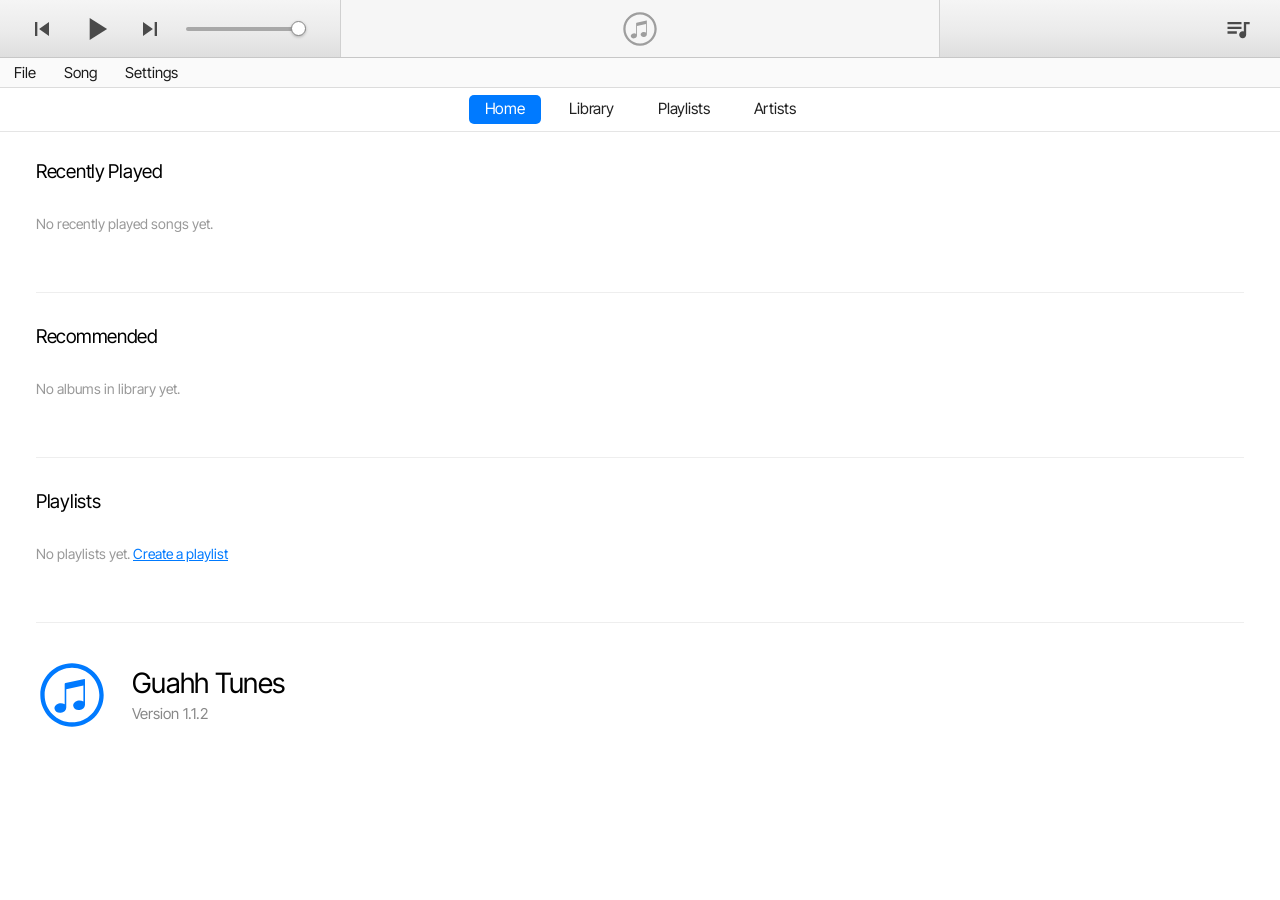
==== commit dce476d4: "Update GuahhTunes.html" ====
--- a/GuahhTunes.html
+++ b/GuahhTunes.html
@@ -38,16 +38,17 @@
     html, body {
       height: 100%;
       width: 100%;
-      overflow-x: hidden;
+      overflow: hidden;
     }
 
     body {
       background: #ffffff;
       color: #000000;
       font-family: 'Inter Tight', -apple-system, BlinkMacSystemFont, sans-serif;
-      min-height: 100vh;
+      height: 100vh;
       display: flex;
       flex-direction: column;
+      overflow: hidden;
     }
 
     button {
@@ -515,6 +516,15 @@
       pointer-events: none !important;
     }
 
+    .menubar-dropdown .dropdown-item.danger {
+      color: #ff3b30;
+    }
+
+    .menubar-dropdown .dropdown-item.danger:hover {
+      background: #ff3b30;
+      color: #ffffff;
+    }
+
     .menu-separator {
       height: 1px;
       background: #e5e5e5;
@@ -567,6 +577,7 @@
       min-height: 0;
       display: flex;
       flex-direction: column;
+      overflow: hidden;
     }
 
     .view-container { display: none; width: 100%; height: 100%; flex: 1; }
@@ -770,7 +781,8 @@
       overflow-y: auto;
       width: 100%;
       height: 100%;
-      min-height: calc(100vh - 102px);
+      flex: 1;
+      min-height: 0;
       background-color: var(--lib-theme-bg, #ffffff);
       color: var(--lib-theme-text, #000000);
       transition: background-color 0.35s ease, color 0.35s ease;
@@ -779,13 +791,21 @@
     #view-playlists, #view-artists {
       width: 100%;
       height: 100%;
-      min-height: calc(100vh - 102px);
-      overflow-y: auto;
+      flex: 1;
+      min-height: 0;
+      overflow: hidden;
       background: #ffffff;
       color: #000000;
     }
 
-    .sub-split-view { display: flex; width: 100%; height: 100%; flex: 1; }
+    .sub-split-view {
+      display: flex;
+      width: 100%;
+      height: 100%;
+      flex: 1;
+      min-height: 0;
+      overflow: hidden;
+    }
 
     .sub-sidebar {
       width: 230px;
@@ -793,8 +813,11 @@
       border-right: 1px solid #eeeeee;
       background: #ffffff;
       overflow-y: auto;
+      overscroll-behavior: contain;
       padding: 10px 0;
-      max-height: calc(100vh - 102px);
+      height: 100%;
+      max-height: 100%;
+      min-height: 0;
       display: flex;
       flex-direction: column;
     }
@@ -831,8 +854,11 @@
       flex: 1;
       padding: 28px 36px 60px 36px;
       overflow-y: auto;
+      overscroll-behavior: contain;
       min-width: 0;
-      max-height: calc(100vh - 102px);
+      height: 100%;
+      max-height: 100%;
+      min-height: 0;
     }
 
     .stacked-view-header {
@@ -1577,7 +1603,6 @@
       <button class="menubar-btn" id="menu-file-btn">File</button>
       <div class="menubar-dropdown" id="menu-file-dropdown">
         <div class="dropdown-item" id="menu-file-new-playlist">New Playlist</div>
-        <div class="dropdown-item" id="menu-file-new-smart-playlist">New Smart Playlist</div>
         <div class="dropdown-item" id="menu-file-add-music">Add Music to Library</div>
         <div class="menu-separator"></div>
         <div class="dropdown-item" id="menu-file-reload">Reload Page</div>
@@ -1592,8 +1617,8 @@
         <div class="dropdown-item" id="menu-song-prev">Play Previous</div>
         <div class="dropdown-item" id="menu-song-show-album">Show Album</div>
         <div class="menu-separator"></div>
+        <div class="dropdown-item" id="menu-song-add-queue">Add to Queue</div>
         <div class="dropdown-item" id="menu-song-add-playlist">Add to Playlist</div>
-        <div class="dropdown-item" id="menu-song-turn-smart">Turn into Smart Playlist</div>
         <div class="menu-separator"></div>
         <div class="dropdown-item" id="menu-song-vol-up">Volume Up</div>
         <div class="dropdown-item" id="menu-song-vol-down">Volume Down</div>
@@ -1608,6 +1633,7 @@
         <div class="dropdown-item" id="menu-settings-version">Check Version</div>
         <div class="dropdown-item disabled" id="menu-settings-update">Update Guahh Tunes</div>
         <div class="dropdown-item" id="menu-settings-clear-recents">Clear Recently Played</div>
+        <div class="dropdown-item" id="menu-settings-erase-data" style="display: none;">Erase All Data</div>
         <div class="menu-separator"></div>
         <div class="dropdown-item" id="menu-settings-color-on">Page Colour Changing On</div>
         <div class="dropdown-item" id="menu-settings-color-off">Page Colour Changing Off</div>
@@ -1658,7 +1684,7 @@
           <svg class="home-about-vector-logo" viewBox="0 0 100 100" fill="currentColor"><use href="#icon-cd"/></svg>
           <div class="home-about-meta">
             <div class="home-about-title">Guahh Tunes</div>
-            <div class="home-about-version">Version 1.1.0</div>
+            <div class="home-about-version">Version 1.1.2</div>
           </div>
           <button id="btn-check-update" class="home-update-btn" style="display: none;">UPDATE</button>
         </div>
@@ -1741,7 +1767,7 @@
     /* =================================================================
        APP CONSTANTS & STATE
     ================================================================= */
-    const CURRENT_VERSION = '1.1.0';
+    const CURRENT_VERSION = '1.1.2';
     const GITHUB_UPDATE_URL = 'https://raw.githubusercontent.com/guahhinc/daydream/main/GuahhTunes.html';
     const DB_NAME = 'GuahhTunesStorageDB', DB_VERSION = 2;
 
@@ -1941,10 +1967,18 @@
     const dbDelete = (s, k) => dbOp(s, 'readwrite', st => st.delete(k));
 
     window.eraseall = async function() {
-      localStorage.clear();
-      sessionStorage.clear();
-      indexedDB.deleteDatabase(DB_NAME);
-      setTimeout(() => location.reload(), 150);
+      try { localStorage.clear(); } catch (e) {}
+      try { sessionStorage.clear(); } catch (e) {}
+      try {
+        const dbs = await window.indexedDB?.databases?.();
+        if (dbs && dbs.length) {
+          dbs.forEach(dbInfo => {
+            if (dbInfo.name) window.indexedDB.deleteDatabase(dbInfo.name);
+          });
+        }
+      } catch (e) {}
+      try { window.indexedDB.deleteDatabase(DB_NAME); } catch (e) {}
+      setTimeout(() => location.reload(), 200);
       return 'Erased all data.';
     };
 
@@ -2028,7 +2062,11 @@
         const modal = $('custom-confirm-modal');
         $('custom-confirm-title').textContent = title;
         $('custom-confirm-message').textContent = message;
-        $('custom-confirm-confirm').textContent = confirmText;
+        const confirmBtn = $('custom-confirm-confirm');
+        const cancelBtn = $('custom-confirm-cancel');
+        confirmBtn.textContent = confirmText;
+        confirmBtn.classList.add('danger');
+        cancelBtn.style.display = 'inline-block';
         modal.style.display = 'flex';
 
         const close = val => {
@@ -2037,8 +2075,8 @@
           res(val);
         };
         const onKey = e => { if (e.key === 'Escape') close(false); };
-        $('custom-confirm-close').onclick = $('custom-confirm-cancel').onclick = () => close(false);
-        $('custom-confirm-confirm').onclick = () => close(true);
+        $('custom-confirm-close').onclick = cancelBtn.onclick = () => close(false);
+        confirmBtn.onclick = () => close(true);
         modal.onclick = e => { if (e.target === modal) close(false); };
         window.addEventListener('keydown', onKey);
       });
@@ -2118,10 +2156,8 @@
       } catch (e) {}
     }
 
-    btnCheckUpdate.addEventListener('click', async () => {
-      const html = availableUpdate?.html || '';
-      if (!html) return;
-
+    async function downloadGuahhTunesHtml(html, successMsg = 'Update saved successfully.') {
+      if (!html) return false;
       if ('showSaveFilePicker' in window) {
         try {
           const handle = await window.showSaveFilePicker({
@@ -2131,10 +2167,10 @@
           const writable = await handle.createWritable();
           await writable.write(html);
           await writable.close();
-          showToast('Update saved successfully.');
-          return;
+          showToast(successMsg);
+          return true;
         } catch (err) {
-          if (err.name === 'AbortError') return;
+          if (err.name === 'AbortError') return false;
         }
       }
 
@@ -2145,7 +2181,30 @@
       document.body.appendChild(link);
       link.click();
       document.body.removeChild(link);
-      showToast('Downloaded update file.');
+      showToast(successMsg);
+      return true;
+    }
+
+    async function handleRestoreGuahhTunes() {
+      showToast('Fetching latest Guahh Tunes...');
+      try {
+        let html = availableUpdate?.html;
+        if (!html) {
+          const res = await fetch(GITHUB_UPDATE_URL, { cache: 'no-store' });
+          if (!res.ok) throw new Error(`HTTP ${res.status}`);
+          html = await res.text();
+        }
+        await downloadGuahhTunesHtml(html, 'Restored latest Guahh Tunes file.');
+      } catch (err) {
+        console.error('Failed to restore Guahh Tunes:', err);
+        showToast('Failed to download latest Guahh Tunes.');
+      }
+    }
+
+    btnCheckUpdate.addEventListener('click', async () => {
+      const html = availableUpdate?.html || '';
+      if (!html) return;
+      await downloadGuahhTunesHtml(html, 'Update saved successfully.');
     });
 
     /* =========================================
@@ -2495,6 +2554,45 @@
        FILE / MENU BAR LOGIC
     ================================================================= */
     let pageColourChangingEnabled = localStorage.getItem('guahh_color_changing') !== 'false';
+    let isMenuAltModifier = false;
+    const activeModifiers = new Set();
+
+    function setMenuModifierState(isHeld) {
+      if (isMenuAltModifier !== isHeld) {
+        isMenuAltModifier = isHeld;
+        updateMenubarStates();
+      }
+    }
+
+    window.addEventListener('keydown', (e) => {
+      const activeTag = document.activeElement?.tagName;
+      const isInput = activeTag === 'INPUT' || activeTag === 'TEXTAREA' || Boolean(document.activeElement?.isContentEditable);
+
+      if (e.key === ' ' || e.code === 'Space') {
+        if (isInput) return;
+        e.preventDefault();
+        activeModifiers.add('Space');
+        setMenuModifierState(true);
+      } else if (e.key === 'Control' || e.ctrlKey) {
+        activeModifiers.add('Control');
+        setMenuModifierState(true);
+      }
+    });
+
+    window.addEventListener('keyup', (e) => {
+      if (e.key === ' ' || e.code === 'Space') {
+        activeModifiers.delete('Space');
+      }
+      if (e.key === 'Control' || !e.ctrlKey) {
+        activeModifiers.delete('Control');
+      }
+      setMenuModifierState(activeModifiers.size > 0);
+    });
+
+    window.addEventListener('blur', () => {
+      activeModifiers.clear();
+      setMenuModifierState(false);
+    });
 
     const menuBtns = document.querySelectorAll('.menubar-btn');
     const menuDropdowns = document.querySelectorAll('.menubar-dropdown');
@@ -2509,10 +2607,6 @@
       const hasLibrary = Boolean(libraryData.length);
       const hasRecents = Boolean(recentlyPlayedList.length);
 
-      // File Menu
-      const fileSmartPl = $('menu-file-new-smart-playlist');
-      if (fileSmartPl) fileSmartPl.classList.toggle('disabled', !hasLibrary);
-
       // Song Menu
       const songPlayPause = $('menu-song-play-pause');
       if (songPlayPause) songPlayPause.classList.toggle('disabled', !hasTrack);
@@ -2527,23 +2621,32 @@
       const albId = currentAlbumMeta?.id || (hasTrack ? currentQueue[currentTrackIndex]?.albumId : null);
       if (songShowAlbum) songShowAlbum.classList.toggle('disabled', !albId);
 
+      const songAddQueue = $('menu-song-add-queue');
+      if (songAddQueue) songAddQueue.classList.toggle('disabled', !hasTrack);
+
       const songAddPl = $('menu-song-add-playlist');
       if (songAddPl) songAddPl.classList.toggle('disabled', !hasTrack);
 
-      const songTurnSmart = $('menu-song-turn-smart');
-      if (songTurnSmart) songTurnSmart.classList.toggle('disabled', !hasTrack);
-
       // Settings Menu
       const updateBtn = $('menu-settings-update');
+      const eraseBtn = $('menu-settings-erase-data');
+
       if (updateBtn) {
-        const hasUpdate = Boolean(availableUpdate && availableUpdate.html);
-        updateBtn.classList.toggle('disabled', !hasUpdate);
-        if (hasUpdate && availableUpdate.version) {
-          updateBtn.textContent = `Update Guahh Tunes (${availableUpdate.version})`;
+        if (isMenuAltModifier) {
+          updateBtn.textContent = 'Restore Guahh Tunes';
+          updateBtn.classList.remove('disabled');
         } else {
-          updateBtn.textContent = 'Update Guahh Tunes';
+          const hasUpdate = Boolean(availableUpdate && availableUpdate.html);
+          updateBtn.classList.toggle('disabled', !hasUpdate);
+          if (hasUpdate && availableUpdate.version) {
+            updateBtn.textContent = `Update Guahh Tunes (${availableUpdate.version})`;
+          } else {
+            updateBtn.textContent = 'Update Guahh Tunes';
+          }
         }
       }
+
+      if (eraseBtn) eraseBtn.style.display = isMenuAltModifier ? 'block' : 'none';
 
       const clearRecents = $('menu-settings-clear-recents');
       if (clearRecents) clearRecents.classList.toggle('disabled', !hasRecents);
@@ -2552,6 +2655,10 @@
     menuBtns.forEach(btn => {
       btn.addEventListener('click', e => {
         e.stopPropagation();
+        if (e.ctrlKey) {
+          activeModifiers.add('Control');
+          isMenuAltModifier = true;
+        }
         updateMenubarStates();
         const targetId = btn.id.replace('-btn', '-dropdown');
         const drop = $(targetId);
@@ -2563,9 +2670,13 @@
         }
       });
 
-      btn.addEventListener('mouseenter', () => {
+      btn.addEventListener('mouseenter', e => {
         const anyOpen = Array.from(menuDropdowns).some(d => d.classList.contains('show'));
         if (anyOpen) {
+          if (e.ctrlKey) {
+            activeModifiers.add('Control');
+            isMenuAltModifier = true;
+          }
           updateMenubarStates();
           const targetId = btn.id.replace('-btn', '-dropdown');
           const drop = $(targetId);
@@ -2588,37 +2699,6 @@
       promptCreatePlaylist();
     });
 
-    async function promptCreateSmartPlaylist() {
-      const name = await showCustomPrompt('New Smart Playlist', 'Enter smart playlist name...', 'Top Tracks');
-      if (!name) return;
-      const allTracks = libraryData.flatMap(a => a.tracks);
-      if (!allTracks.length) return;
-      const recentsSet = new Set(recentlyPlayedList.map(r => r.title.toLowerCase()));
-      let smartTracks = allTracks.filter(t => recentsSet.has(t.title.toLowerCase()));
-      if (smartTracks.length < 10) {
-        const remaining = allTracks.filter(t => !smartTracks.includes(t));
-        smartTracks = [...smartTracks, ...fisherYatesShuffle(remaining).slice(0, 15)];
-      }
-      const newPl = {
-        id: 'pl-' + Math.random().toString(36).substr(2, 9),
-        name: `⚡ ${name.trim()}`,
-        isSmart: true,
-        createdAt: Date.now(),
-        tracks: smartTracks.slice(0, 25)
-      };
-      playlistsData.push(newPl);
-      selectedPlaylistId = newPl.id;
-      await dbPut('playlists', newPl);
-      renderPlaylistsView();
-      renderHomePlaylists();
-    }
-
-    $('menu-file-new-smart-playlist')?.addEventListener('click', (e) => {
-      closeAllMenuDropdowns();
-      if (e.currentTarget.classList.contains('disabled')) return;
-      promptCreateSmartPlaylist();
-    });
-
     $('menu-file-add-music')?.addEventListener('click', () => {
       closeAllMenuDropdowns();
       hiddenFileInput.click();
@@ -2655,6 +2735,16 @@
       if (albId) navigateToAlbum(albId);
     });
 
+    $('menu-song-add-queue')?.addEventListener('click', (e) => {
+      closeAllMenuDropdowns();
+      if (e.currentTarget.classList.contains('disabled')) return;
+      const cur = currentQueue[currentTrackIndex];
+      if (cur) {
+        addTrackToQueue(cur);
+        showToast(`Added "${cur.title}" to queue`);
+      }
+    });
+
     $('menu-song-add-playlist')?.addEventListener('click', (e) => {
       closeAllMenuDropdowns();
       if (e.currentTarget.classList.contains('disabled')) return;
@@ -2662,27 +2752,6 @@
       if (cur) openPlaylistPickerModal(cur, currentAlbumMeta);
     });
 
-    $('menu-song-turn-smart')?.addEventListener('click', async (e) => {
-      closeAllMenuDropdowns();
-      if (e.currentTarget.classList.contains('disabled')) return;
-      const cur = currentQueue[currentTrackIndex];
-      if (!cur) return;
-      const artist = cur.artist || currentAlbumMeta?.artist || '';
-      const matching = libraryData.flatMap(a => a.tracks).filter(t => (t.artist || '').toLowerCase() === artist.toLowerCase());
-      const newPl = {
-        id: 'pl-' + Math.random().toString(36).substr(2, 9),
-        name: `⚡ Best of ${artist || cur.title}`,
-        isSmart: true,
-        createdAt: Date.now(),
-        tracks: matching.length ? matching : [cur]
-      };
-      playlistsData.push(newPl);
-      selectedPlaylistId = newPl.id;
-      await dbPut('playlists', newPl);
-      renderPlaylistsView();
-      renderHomePlaylists();
-    });
-
     $('menu-song-vol-up')?.addEventListener('click', () => {
       closeAllMenuDropdowns();
       audioEl.volume = Math.min(1.0, +(audioEl.volume + 0.1).toFixed(2));
@@ -2711,10 +2780,33 @@
       showCustomAlert('Guahh Tunes', `Version ${CURRENT_VERSION}`);
     });
 
-    $('menu-settings-update')?.addEventListener('click', (e) => {
+    $('menu-settings-update')?.addEventListener('click', async (e) => {
       closeAllMenuDropdowns();
-      if (e.currentTarget.classList.contains('disabled') || !availableUpdate?.html) return;
-      btnCheckUpdate.click();
+      if (isMenuAltModifier) {
+        await handleRestoreGuahhTunes();
+      } else {
+        if (e.currentTarget.classList.contains('disabled') || !availableUpdate?.html) return;
+        btnCheckUpdate.click();
+      }
+    });
+
+    $('menu-settings-erase-data')?.addEventListener('click', async () => {
+      closeAllMenuDropdowns();
+      const confirmed = await showCustomConfirm(
+        'Erase All Data',
+        'Are you sure you want to erase all data? This will permanently delete your library, playlists, and settings.',
+        'Erase Everything'
+      );
+      if (confirmed) {
+        if (typeof window.eraseall === 'function') {
+          await window.eraseall();
+        } else {
+          localStorage.clear();
+          sessionStorage.clear();
+          try { indexedDB.deleteDatabase(DB_NAME); } catch (e) {}
+          location.reload();
+        }
+      }
     });
 
     $('menu-settings-clear-recents')?.addEventListener('click', (e) => {
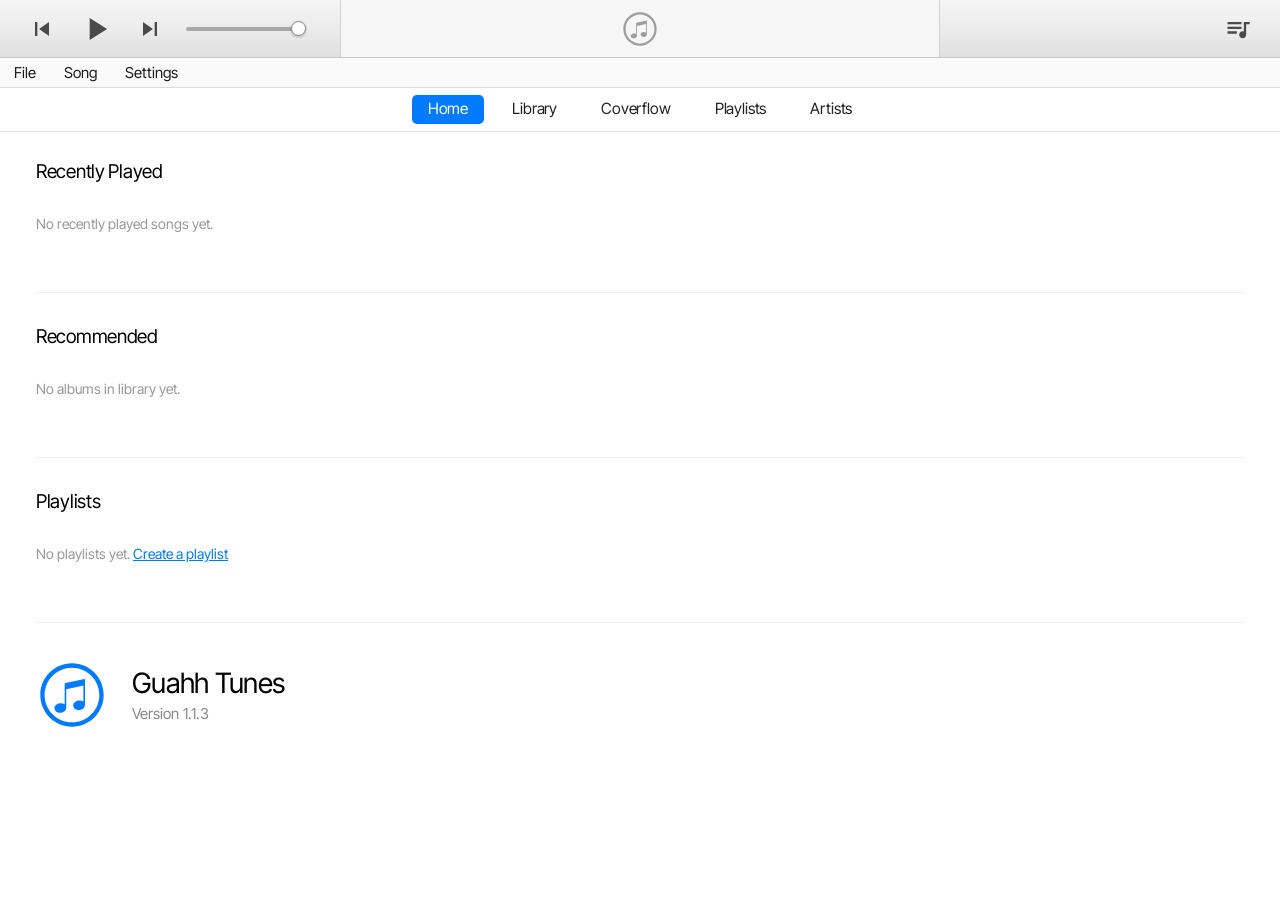
==== commit fbe6b9cd: "Update GuahhTunes.html" ====
--- a/GuahhTunes.html
+++ b/GuahhTunes.html
@@ -798,6 +798,425 @@
       color: #000000;
     }
 
+    /* =========================================
+       COVERFLOW VIEW (APPLE 3D COVER FLOW)
+    ========================================= */
+    #view-coverflow {
+      width: 100%;
+      height: 100%;
+      flex: 1;
+      min-height: 0;
+      display: none;
+      flex-direction: column;
+      overflow: hidden;
+      background: #ffffff;
+      color: #000000;
+    }
+
+    #view-coverflow.active-view {
+      display: flex;
+    }
+
+    .coverflow-stage {
+      --cf-card-size: clamp(280px, 34vh, 400px);
+      width: 100%;
+      height: clamp(400px, 48vh, 560px);
+      min-height: 380px;
+      background: #000000;
+      position: relative;
+      overflow: hidden;
+      flex-shrink: 0;
+      user-select: none;
+      box-shadow: inset 0 -18px 40px rgba(0, 0, 0, 0.98);
+      cursor: grab;
+    }
+
+    .coverflow-stage:active {
+      cursor: grabbing;
+    }
+
+    .coverflow-viewport {
+      width: 100%;
+      height: 100%;
+      position: relative;
+      perspective: 1050px;
+      -webkit-perspective: 1050px;
+      perspective-origin: 50% 36%;
+      overflow: hidden;
+    }
+
+    .coverflow-carousel {
+      width: 100%;
+      height: 100%;
+      position: absolute;
+      top: 0;
+      left: 0;
+      transform-style: preserve-3d;
+      -webkit-transform-style: preserve-3d;
+      pointer-events: none;
+    }
+
+    .coverflow-card {
+      position: absolute;
+      top: 14px;
+      left: 50%;
+      width: var(--cf-card-size);
+      height: var(--cf-card-size);
+      margin-left: calc(-1 * var(--cf-card-size) / 2);
+      cursor: pointer;
+      pointer-events: auto;
+      transform-style: preserve-3d;
+      -webkit-transform-style: preserve-3d;
+      transition: transform 0.85s cubic-bezier(0.16, 1, 0.3, 1);
+      will-change: transform;
+      opacity: 1 !important;
+      backface-visibility: hidden;
+      -webkit-backface-visibility: hidden;
+    }
+
+    .coverflow-card-inner {
+      width: 100%;
+      height: 100%;
+      position: relative;
+      background: #111111;
+      border-radius: 0;
+      overflow: hidden;
+      box-shadow: 0 0 24px rgba(0, 0, 0, 0.65);
+    }
+
+    .coverflow-card-img {
+      width: 100%;
+      height: 100%;
+      object-fit: cover;
+      display: block;
+      image-rendering: -webkit-optimize-contrast;
+      image-rendering: high-quality;
+    }
+
+    /* Zero-repaint GPU darkening overlay */
+    .coverflow-dark-overlay {
+      position: absolute;
+      inset: 0;
+      background: #000000;
+      pointer-events: none;
+      opacity: 0;
+      transition: opacity 0.85s cubic-bezier(0.16, 1, 0.3, 1);
+    }
+
+    /* 3D Reflection: seamless, slightly separated from cover, ever so slightly darker, not see-through */
+    .coverflow-card-reflection {
+      position: absolute;
+      top: 100%;
+      left: 0;
+      width: 100%;
+      height: 100%;
+      margin-top: 2px;
+      overflow: hidden;
+      pointer-events: none;
+      border-radius: 0;
+      background: #000000;
+    }
+
+    .coverflow-reflection-img {
+      width: 100%;
+      height: 100%;
+      object-fit: cover;
+      display: block;
+      transform: scaleY(-1);
+      transform-origin: center center;
+      image-rendering: -webkit-optimize-contrast;
+      image-rendering: high-quality;
+    }
+
+    .coverflow-reflection-overlay {
+      position: absolute;
+      inset: 0;
+      background: linear-gradient(to bottom, rgba(0, 0, 0, 0.22) 0%, rgba(0, 0, 0, 0.55) 24%, #000000 48%, #000000 100%);
+      pointer-events: none;
+    }
+
+    /* Responsive coverflow area: slightly less tall everywhere */
+    @media (max-width: 1280px) {
+      .coverflow-stage {
+        --cf-card-size: clamp(260px, 33vh, 370px);
+        height: clamp(390px, 50vh, 570px);
+      }
+    }
+
+    @media (max-width: 992px) {
+      .coverflow-stage {
+        --cf-card-size: clamp(240px, 32vh, 340px);
+        height: clamp(380px, 52vh, 580px);
+      }
+    }
+
+    @media (max-width: 768px) {
+      .coverflow-stage {
+        --cf-card-size: clamp(220px, 30vh, 300px);
+        height: clamp(370px, 54vh, 600px);
+      }
+      .coverflow-scrubber-bar {
+        width: 94%;
+      }
+    }
+
+    @media (max-width: 480px) {
+      .coverflow-stage {
+        --cf-card-size: clamp(190px, 28vh, 260px);
+        height: clamp(360px, 56vh, 600px);
+      }
+    }
+
+    .coverflow-meta-display {
+      position: absolute;
+      bottom: 44px;
+      left: 0;
+      right: 0;
+      text-align: center;
+      z-index: 150;
+      pointer-events: none;
+      display: flex;
+      flex-direction: column;
+      align-items: center;
+      justify-content: center;
+    }
+
+    .coverflow-album-title {
+      color: #ffffff;
+      font-size: 16.5px;
+      font-weight: 500;
+      letter-spacing: -0.01em;
+      text-shadow: 0 2px 8px rgba(0, 0, 0, 0.95);
+      white-space: nowrap;
+      overflow: hidden;
+      text-overflow: ellipsis;
+      max-width: 80%;
+    }
+
+    .coverflow-artist-name {
+      color: #b0b0b0;
+      font-size: 14px;
+      margin-top: 3px;
+      letter-spacing: -0.01em;
+      text-shadow: 0 2px 8px rgba(0, 0, 0, 0.95);
+      white-space: nowrap;
+      overflow: hidden;
+      text-overflow: ellipsis;
+      max-width: 80%;
+    }
+
+    .coverflow-scrubber-bar {
+      position: absolute;
+      bottom: 12px;
+      left: 50%;
+      transform: translateX(-50%);
+      width: min(90%, 720px);
+      height: 24px;
+      background: rgba(30, 30, 30, 0.85);
+      backdrop-filter: blur(10px);
+      -webkit-backdrop-filter: blur(10px);
+      border: 1px solid rgba(255, 255, 255, 0.12);
+      border-radius: 12px;
+      display: flex;
+      align-items: center;
+      padding: 0 10px;
+      gap: 12px;
+      z-index: 160;
+    }
+
+    .coverflow-scrubber-track {
+      flex: 1;
+      display: flex;
+      align-items: center;
+      position: relative;
+    }
+
+    .coverflow-scrubber-slider {
+      appearance: none;
+      -webkit-appearance: none;
+      width: 100%;
+      height: 4px;
+      background: rgba(255, 255, 255, 0.2);
+      border-radius: 2px;
+      outline: none;
+      cursor: pointer;
+    }
+
+    .coverflow-scrubber-slider::-webkit-slider-thumb {
+      appearance: none;
+      -webkit-appearance: none;
+      width: 30px;
+      height: 12px;
+      border-radius: 6px;
+      background: #ffffff;
+      box-shadow: 0 1px 4px rgba(0, 0, 0, 0.5);
+      cursor: pointer;
+      border: none;
+    }
+
+    .coverflow-scrubber-slider::-moz-range-thumb {
+      width: 30px;
+      height: 12px;
+      border-radius: 6px;
+      background: #ffffff;
+      box-shadow: 0 1px 4px rgba(0, 0, 0, 0.5);
+      cursor: pointer;
+      border: none;
+    }
+
+    .coverflow-play-album-btn {
+      width: 20px;
+      height: 20px;
+      display: flex;
+      align-items: center;
+      justify-content: center;
+      color: rgba(255, 255, 255, 0.7);
+      padding: 0;
+      transition: color 0.15s ease, transform 0.1s ease;
+      cursor: pointer;
+    }
+
+    .coverflow-play-album-btn:hover {
+      color: #ffffff;
+      transform: scale(1.1);
+    }
+
+    /* SONG TABLE PANE (BOTTOM HALF) */
+    .coverflow-table-pane {
+      flex: 1;
+      min-height: 0;
+      display: flex;
+      flex-direction: column;
+      overflow: hidden;
+      background: #ffffff;
+    }
+
+    .itunes-table-header {
+      height: 32px;
+      display: grid;
+      grid-template-columns: 48px 1fr 1fr 80px;
+      align-items: center;
+      background: #fafafa;
+      border-top: 1px solid #e5e5e5;
+      border-bottom: 1px solid #e5e5e5;
+      color: #666666;
+      font-size: 12.5px;
+      font-weight: 500;
+      flex-shrink: 0;
+      user-select: none;
+    }
+
+    .itunes-table-header > div {
+      padding: 0 12px;
+      height: 100%;
+      display: flex;
+      align-items: center;
+      white-space: nowrap;
+      overflow: hidden;
+    }
+
+    .itunes-table-header .col-num {
+      justify-content: center;
+      color: #888888;
+    }
+
+    .itunes-table-header .col-time {
+      justify-content: flex-end;
+      text-align: right;
+    }
+
+    .itunes-table-body {
+      flex: 1;
+      min-height: 0;
+      overflow-y: auto;
+      overflow-x: hidden;
+      background: #ffffff;
+    }
+
+    .itunes-table-row {
+      height: 34px;
+      display: grid;
+      grid-template-columns: 48px 1fr 1fr 80px;
+      align-items: center;
+      font-size: 13.5px;
+      color: #111111;
+      cursor: pointer;
+      user-select: none;
+      line-height: 34px;
+      border-bottom: 1px solid #f2f2f2;
+      transition: background-color 0.1s ease;
+    }
+
+    .itunes-table-row.zebra-even {
+      background: #ffffff;
+    }
+
+    .itunes-table-row.zebra-odd {
+      background: #fbfbfb;
+    }
+
+    .itunes-table-row:hover {
+      background: #f0f5fc;
+    }
+
+    .itunes-table-row.selected {
+      background: #007aff !important;
+      color: #ffffff !important;
+    }
+
+    .itunes-table-row.selected span,
+    .itunes-table-row.selected div {
+      color: #ffffff !important;
+    }
+
+    .itunes-table-row.active-playing:not(.selected) {
+      background: rgba(0, 122, 255, 0.08) !important;
+    }
+
+    .itunes-table-row > div,
+    .itunes-table-row > span {
+      padding: 0 12px;
+      white-space: nowrap;
+      overflow: hidden;
+      text-overflow: ellipsis;
+    }
+
+    .itunes-table-row .col-num {
+      display: flex;
+      align-items: center;
+      justify-content: center;
+      color: #888888;
+      font-size: 12.5px;
+      font-variant-numeric: tabular-nums;
+    }
+
+    .itunes-table-row .col-name {
+      font-size: 14.5px;
+      font-weight: 400;
+      color: #111111;
+    }
+
+    .itunes-table-row .col-artist {
+      font-size: 13.5px;
+      color: #666666;
+    }
+
+    .itunes-table-row .col-time {
+      text-align: right;
+      font-variant-numeric: tabular-nums;
+      font-size: 13px;
+      color: #777777;
+    }
+
+    .coverflow-empty-state {
+      padding: 60px 20px;
+      text-align: center;
+      font-size: 20px;
+      font-weight: 300;
+      color: #888888;
+      cursor: pointer;
+    }
+
     .sub-split-view {
       display: flex;
       width: 100%;
@@ -1646,6 +2065,7 @@
     <nav>
       <button class="nav-btn active" data-target="home">Home</button>
       <button class="nav-btn" data-target="library">Library</button>
+      <button class="nav-btn" data-target="coverflow">Coverflow</button>
       <button class="nav-btn" data-target="playlists">Playlists</button>
       <button class="nav-btn" data-target="artists">Artists</button>
     </nav>
@@ -1684,7 +2104,7 @@
           <svg class="home-about-vector-logo" viewBox="0 0 100 100" fill="currentColor"><use href="#icon-cd"/></svg>
           <div class="home-about-meta">
             <div class="home-about-title">Guahh Tunes</div>
-            <div class="home-about-version">Version 1.1.2</div>
+            <div class="home-about-version">Version 1.1.3</div>
           </div>
           <button id="btn-check-update" class="home-update-btn" style="display: none;">UPDATE</button>
         </div>
@@ -1693,6 +2113,35 @@
 
     <section id="view-library" class="view-container">
       <div class="album-grid" id="album-grid"></div>
+    </section>
+
+    <section id="view-coverflow" class="view-container">
+      <div class="coverflow-stage" id="coverflow-stage">
+        <div class="coverflow-viewport">
+          <div class="coverflow-carousel" id="coverflow-carousel"></div>
+        </div>
+        <div class="coverflow-meta-display" id="coverflow-meta">
+          <div class="coverflow-album-title" id="coverflow-meta-title"></div>
+          <div class="coverflow-artist-name" id="coverflow-meta-artist"></div>
+        </div>
+        <div class="coverflow-scrubber-bar">
+          <div class="coverflow-scrubber-track">
+            <input type="range" class="coverflow-scrubber-slider" id="coverflow-scrubber" min="0" max="0" value="0" step="1" />
+          </div>
+          <button class="coverflow-play-album-btn" id="coverflow-play-album-btn" title="Play Album">
+            <svg width="14" height="14" viewBox="0 0 24 24" fill="currentColor"><path d="M8 5v14l11-7z"/></svg>
+          </button>
+        </div>
+      </div>
+      <div class="coverflow-table-pane" id="coverflow-table-pane">
+        <div class="itunes-table-header">
+          <div class="col-num">#</div>
+          <div class="col-name">Title</div>
+          <div class="col-artist">Artist</div>
+          <div class="col-time">Time</div>
+        </div>
+        <div class="itunes-table-body" id="coverflow-table-body"></div>
+      </div>
     </section>
 
     <section id="view-playlists" class="view-container">
@@ -1767,7 +2216,7 @@
     /* =================================================================
        APP CONSTANTS & STATE
     ================================================================= */
-    const CURRENT_VERSION = '1.1.2';
+    const CURRENT_VERSION = '1.1.3';
     const GITHUB_UPDATE_URL = 'https://raw.githubusercontent.com/guahhinc/daydream/main/GuahhTunes.html';
     const DB_NAME = 'GuahhTunesStorageDB', DB_VERSION = 2;
 
@@ -1777,6 +2226,7 @@
 
     let libraryData = [], playlistsData = [];
     let activeExpandedAlbumId = null, activeNavTab = 'home';
+    let activeCoverflowIndex = 0;
     let selectedArtistName = null, selectedPlaylistId = null;
     let trackPendingAddToPlaylist = null;
     let dragSrcTrackIdx = null, dragSrcQueueIdx = null;
@@ -1989,6 +2439,14 @@
     const navButtons = document.querySelectorAll('.nav-btn');
     const views = document.querySelectorAll('.view-container');
     const albumGrid = $('album-grid');
+    const coverflowStage = $('coverflow-stage');
+    const coverflowCarousel = $('coverflow-carousel');
+    const coverflowMetaTitle = $('coverflow-meta-title');
+    const coverflowMetaArtist = $('coverflow-meta-artist');
+    const coverflowScrubber = $('coverflow-scrubber');
+    const coverflowPlayAlbumBtn = $('coverflow-play-album-btn');
+    const coverflowTableBody = $('coverflow-table-body');
+    const coverflowTablePane = $('coverflow-table-pane');
     const recentTracksBar = $('recent-tracks-bar');
     const homeRecommendedBar = $('home-recommended-bar');
     const homePlaylistsBar = $('home-playlists-bar');
@@ -2223,6 +2681,8 @@
           renderHomePlaylists();
         } else if (activeNavTab === 'library') {
           renderAlbumsGridView();
+        } else if (activeNavTab === 'coverflow') {
+          renderCoverflowView();
         } else if (activeNavTab === 'playlists') {
           renderPlaylistsView();
         } else if (activeNavTab === 'artists') {
@@ -3180,6 +3640,272 @@
     }
 
     /* =================================================================
+       COVERFLOW VIEW (APPLE 3D COVER FLOW & ITUNES TABLE)
+    ================================================================= */
+    let isCoverflowInitialized = false;
+    let isDraggingCoverflow = false;
+    let coverflowDragStartX = 0;
+    let coverflowDragStartIndex = 0;
+    let coverflowHasMovedDuringDrag = false;
+
+    function renderCoverflowView() {
+      if (!libraryData.length) {
+        activeCoverflowIndex = 0;
+        coverflowCarousel.innerHTML = '<div class="coverflow-empty-state" onclick="document.getElementById(\'hidden-file-input\').click()">Drag and drop songs or folders here to start</div>';
+        coverflowMetaTitle.textContent = '';
+        coverflowMetaArtist.textContent = '';
+        coverflowTableBody.innerHTML = '';
+        coverflowScrubber.max = 0;
+        coverflowScrubber.value = 0;
+        return;
+      }
+
+      if (activeCoverflowIndex < 0 || activeCoverflowIndex >= libraryData.length) {
+        const curAlbId = currentAlbumMeta?.id || currentQueue[currentTrackIndex]?.albumId;
+        const foundIdx = libraryData.findIndex(a => a.id === curAlbId);
+        activeCoverflowIndex = foundIdx !== -1 ? foundIdx : 0;
+      }
+
+      coverflowScrubber.min = 0;
+      coverflowScrubber.max = libraryData.length - 1;
+      coverflowScrubber.value = activeCoverflowIndex;
+
+      // Render 3D Cards - full resolution everywhere
+      coverflowCarousel.innerHTML = '';
+      libraryData.forEach((album, idx) => {
+        const isCenter = (idx === activeCoverflowIndex);
+        const imgSrc = album.coverUrl || generatePlaceholderCover();
+        const card = document.createElement('div');
+        card.className = `coverflow-card ${isCenter ? 'is-center' : ''}`;
+        card.dataset.index = idx;
+        card.dataset.albumId = album.id;
+        card.innerHTML = `
+          <div class="coverflow-card-inner">
+            <img class="coverflow-card-img" src="${imgSrc}" draggable="false" />
+            <div class="coverflow-dark-overlay"></div>
+          </div>
+          <div class="coverflow-card-reflection">
+            <img class="coverflow-reflection-img" src="${imgSrc}" draggable="false" />
+            <div class="coverflow-reflection-overlay"></div>
+            <div class="coverflow-dark-overlay"></div>
+          </div>
+        `;
+
+        card.addEventListener('click', (e) => {
+          if (coverflowHasMovedDuringDrag) return;
+          if (activeCoverflowIndex === idx) {
+            playQueue(album.tracks, 0, album, isShuffled);
+          } else {
+            selectCoverflowAlbum(idx);
+          }
+        });
+
+        card.addEventListener('dblclick', (e) => {
+          e.stopPropagation();
+          playQueue(album.tracks, 0, album, isShuffled);
+        });
+
+        coverflowCarousel.appendChild(card);
+      });
+
+      // Render Song Table for current album
+      renderCoverflowTable();
+
+      // Apply 3D Carousel Transforms
+      updateCoverflowTransforms();
+
+      // Initialize controls once
+      if (!isCoverflowInitialized) {
+        initCoverflowControls();
+        isCoverflowInitialized = true;
+      }
+    }
+
+    function renderCoverflowTable() {
+      const curAlbum = libraryData[activeCoverflowIndex];
+      if (!curAlbum || !curAlbum.tracks?.length) {
+        coverflowTableBody.innerHTML = '<div class="coverflow-empty-state">No songs in this album</div>';
+        return;
+      }
+
+      let tableHtml = '';
+      const curTrackId = currentQueue[currentTrackIndex]?.id;
+
+      curAlbum.tracks.forEach((track, trkIdx) => {
+        const isCurrent = (curTrackId === track.id);
+        const zebraClass = (trkIdx % 2 === 0) ? 'zebra-even' : 'zebra-odd';
+        const trackNumDisplay = track.trackNum || (trkIdx + 1);
+
+        tableHtml += `
+          <div class="itunes-table-row ${zebraClass} ${isCurrent ? 'active-playing' : ''}"
+               data-track-id="${track.id}"
+               data-track-idx="${trkIdx}">
+            <div class="col-num">${isCurrent ? (isPlaying ? '▶' : '❙❙') : trackNumDisplay}</div>
+            <div class="col-name" title="${escapeHTML(track.title)}">${escapeHTML(track.title)}</div>
+            <div class="col-artist" title="${escapeHTML(track.artist || curAlbum.artist)}">${escapeHTML(track.artist || curAlbum.artist)}</div>
+            <div class="col-time">${track.duration || '--:--'}</div>
+          </div>
+        `;
+      });
+
+      coverflowTableBody.innerHTML = tableHtml;
+
+      coverflowTableBody.querySelectorAll('.itunes-table-row').forEach(row => {
+        row.addEventListener('click', () => {
+          coverflowTableBody.querySelectorAll('.itunes-table-row.selected').forEach(r => r.classList.remove('selected'));
+          row.classList.add('selected');
+        });
+
+        row.addEventListener('dblclick', () => {
+          const trkIdx = parseInt(row.dataset.trackIdx, 10);
+          if (!isNaN(trkIdx) && curAlbum.tracks[trkIdx]) {
+            playQueue(curAlbum.tracks, trkIdx, curAlbum, false);
+          }
+        });
+      });
+    }
+
+    function updateCoverflowTransforms() {
+      const cards = coverflowCarousel.querySelectorAll('.coverflow-card');
+      if (!cards.length) return;
+
+      const curAlbum = libraryData[activeCoverflowIndex];
+      if (curAlbum) {
+        coverflowMetaTitle.textContent = curAlbum.title;
+        coverflowMetaArtist.textContent = curAlbum.artist;
+      }
+      coverflowScrubber.value = activeCoverflowIndex;
+
+      const stageWidth = coverflowStage ? coverflowStage.clientWidth : window.innerWidth;
+      const spacing = stageWidth < 800 ? 46 : (stageWidth < 1100 ? 56 : 66);
+      const centerGap = stageWidth < 800 ? 142 : (stageWidth < 1100 ? 175 : 205);
+      const zDrop = stageWidth < 800 ? 165 : 195;
+
+      cards.forEach((card, i) => {
+        const diff = i - activeCoverflowIndex;
+        const dist = Math.abs(diff);
+
+        // Deload way way less covers: keep all nearby and mid-distance covers fully active
+        if (dist > 50) {
+          card.style.display = 'none';
+          return;
+        }
+        card.style.display = 'block';
+
+        const darkOverlays = card.querySelectorAll('.coverflow-dark-overlay');
+
+        if (diff === 0) {
+          // Center Cover: full resolution, zero darkening, front and center
+          card.classList.add('is-center');
+          darkOverlays.forEach(ov => ov.style.opacity = '0');
+          card.style.transform = 'translate3d(0px, 0px, 0px) rotateY(0deg) scale(1.04)';
+          card.style.zIndex = '120';
+        } else {
+          // Side Cover: full resolution, non-selected covers further away get a little darker
+          card.classList.remove('is-center');
+          const darkOpacity = Math.min(0.72, 0.04 + dist * 0.095);
+          darkOverlays.forEach(ov => ov.style.opacity = String(darkOpacity));
+
+          if (diff < 0) {
+            const offsetX = diff * spacing - centerGap;
+            const offsetZ = -zDrop - (dist * 4);
+            const rot = Math.min(68, 56 + dist * 2);
+            card.style.transform = `translate3d(${offsetX}px, 0px, ${offsetZ}px) rotateY(${rot}deg) scale(0.86)`;
+            card.style.zIndex = String(100 - dist);
+          } else {
+            const offsetX = diff * spacing + centerGap;
+            const offsetZ = -zDrop - (dist * 4);
+            const rot = -Math.min(68, 56 + dist * 2);
+            card.style.transform = `translate3d(${offsetX}px, 0px, ${offsetZ}px) rotateY(${rot}deg) scale(0.86)`;
+            card.style.zIndex = String(100 - dist);
+          }
+        }
+      });
+    }
+
+    function selectCoverflowAlbum(idx) {
+      if (idx < 0 || idx >= libraryData.length) return;
+      activeCoverflowIndex = idx;
+      updateCoverflowTransforms();
+      renderCoverflowTable();
+    }
+
+    function initCoverflowControls() {
+      coverflowScrubber.addEventListener('input', () => {
+        const val = parseInt(coverflowScrubber.value, 10);
+        if (!isNaN(val)) selectCoverflowAlbum(val);
+      });
+
+      coverflowPlayAlbumBtn.addEventListener('click', () => {
+        const curAlbum = libraryData[activeCoverflowIndex];
+        if (curAlbum?.tracks.length) {
+          playQueue(curAlbum.tracks, 0, curAlbum, isShuffled);
+        }
+      });
+
+      let wheelDebounce = null;
+      coverflowStage.addEventListener('wheel', (e) => {
+        e.preventDefault();
+        if (wheelDebounce) return;
+        const delta = Math.sign(e.deltaY || e.deltaX);
+        if (delta !== 0) {
+          const nextIdx = Math.max(0, Math.min(libraryData.length - 1, activeCoverflowIndex + delta));
+          if (nextIdx !== activeCoverflowIndex) selectCoverflowAlbum(nextIdx);
+          wheelDebounce = setTimeout(() => { wheelDebounce = null; }, 140);
+        }
+      }, { passive: false });
+
+      coverflowStage.addEventListener('mousedown', (e) => {
+        if (e.target.closest('.coverflow-scrubber-bar')) return;
+        isDraggingCoverflow = true;
+        coverflowHasMovedDuringDrag = false;
+        coverflowDragStartX = e.clientX;
+        coverflowDragStartIndex = activeCoverflowIndex;
+      });
+
+      window.addEventListener('mousemove', (e) => {
+        if (!isDraggingCoverflow) return;
+        const deltaX = e.clientX - coverflowDragStartX;
+        if (Math.abs(deltaX) > 6) coverflowHasMovedDuringDrag = true;
+        const steps = -Math.round(deltaX / 68);
+        const newIndex = Math.max(0, Math.min(libraryData.length - 1, coverflowDragStartIndex + steps));
+        if (newIndex !== activeCoverflowIndex) {
+          selectCoverflowAlbum(newIndex);
+        }
+      });
+
+      window.addEventListener('mouseup', () => {
+        if (isDraggingCoverflow) {
+          setTimeout(() => { coverflowHasMovedDuringDrag = false; }, 40);
+          isDraggingCoverflow = false;
+        }
+      });
+
+      window.addEventListener('keydown', (e) => {
+        if (activeNavTab !== 'coverflow') return;
+        const activeTag = document.activeElement?.tagName;
+        if (activeTag === 'INPUT' || activeTag === 'TEXTAREA') return;
+
+        if (e.key === 'ArrowLeft') {
+          e.preventDefault();
+          selectCoverflowAlbum(Math.max(0, activeCoverflowIndex - 1));
+        } else if (e.key === 'ArrowRight') {
+          e.preventDefault();
+          selectCoverflowAlbum(Math.min(libraryData.length - 1, activeCoverflowIndex + 1));
+        } else if (e.key === 'Enter') {
+          const curAlbum = libraryData[activeCoverflowIndex];
+          if (curAlbum?.tracks.length) playQueue(curAlbum.tracks, 0, curAlbum, isShuffled);
+        }
+      });
+
+      window.addEventListener('resize', () => {
+        if (activeNavTab === 'coverflow') {
+          updateCoverflowTransforms();
+        }
+      });
+    }
+
+    /* =================================================================
        PLAYLISTS & ARTISTS VIEWS
     ================================================================= */
     function getPlayablePlaylistTracks(pl) {
@@ -3531,11 +4257,16 @@
 
     function updateActiveTrackUI() {
       const curId = currentQueue[currentTrackIndex]?.id;
-      document.querySelectorAll('.drawer-track-row, .stacked-track-row, .playlist-track-row').forEach(row => {
+      document.querySelectorAll('.drawer-track-row, .stacked-track-row, .playlist-track-row, .itunes-table-row').forEach(row => {
         const isCurrent = (row.dataset.trackId === curId);
         row.classList.toggle('active-playing', isCurrent);
         const hoverCtrl = row.querySelector('.track-hover-ctrl, .stacked-hover-ctrl');
         if (hoverCtrl) hoverCtrl.innerHTML = (isPlaying && isCurrent) ? PAUSE_MINI_SVG : PLAY_MINI_SVG;
+        const colNum = row.querySelector('.col-num');
+        if (colNum) {
+          const origIdx = parseInt(row.dataset.trackIdx, 10);
+          colNum.textContent = isCurrent ? (isPlaying ? '▶' : '❙❙') : (isNaN(origIdx) ? '' : String(origIdx + 1));
+        }
       });
       updateMenubarStates();
     }
@@ -3623,7 +4354,7 @@
             }
           }
 
-          let res = { title: '', artist: '', album: '', year: '', trackNum: 0, coverBlob: null };
+          let res = { title: '', artist: '', album: '', year: '', trackNum: 0, genre: '', coverBlob: null };
 
           while (offset + (version === 2 ? 6 : 10) < tagEnd) {
             let frameId = '', frameSize = 0, headerSize = 10;
@@ -3651,6 +4382,7 @@
             else if (frameId === 'TALB' || frameId === 'TAL') res.album = decodeID3Text(frameData);
             else if (frameId === 'TYER' || frameId === 'TDRC' || frameId === 'TYE') res.year = decodeID3Text(frameData).substring(0, 4);
             else if (frameId === 'TRCK' || frameId === 'TRK') res.trackNum = parseInt(decodeID3Text(frameData), 10) || 0;
+            else if (frameId === 'TCON' || frameId === 'TCO') res.genre = decodeID3Text(frameData);
             else if ((frameId === 'APIC' || frameId === 'PIC') && !res.coverBlob) {
               for (let i = 0; i < frameData.length - 4; i++) {
                 if (frameData[i] === 0xFF && frameData[i+1] === 0xD8 && frameData[i+2] === 0xFF) {
@@ -3674,6 +4406,7 @@
               album: res.album || getFolderAlbum(file) || 'Single Tracks',
               year: res.year || '',
               trackNum: res.trackNum || 0,
+              genre: res.genre || '',
               coverBlob: res.coverBlob
             };
           }
@@ -3681,10 +4414,10 @@
 
         // M4A / MP4
         if (/\.(m4a|mp4|aac|alac|m4b)$/i.test(file.name) || (bytes[4] === 0x66 && bytes[5] === 0x74 && bytes[6] === 0x79 && bytes[7] === 0x70)) {
-          let title = '', artist = '', album = '', year = '', trackNum = 0, coverBlob = null;
+          let title = '', artist = '', album = '', year = '', trackNum = 0, genre = '', coverBlob = null;
           for (let i = 0; i < bytes.length - 8; i++) {
             const tag = String.fromCharCode(bytes[i], bytes[i+1], bytes[i+2], bytes[i+3]);
-            if (['©nam', '©ART', 'aART', '©alb', '©day', 'covr', 'trkn'].includes(tag)) {
+            if (['©nam', '©ART', 'aART', '©alb', '©day', 'covr', 'trkn', '©gen', 'gnre'].includes(tag)) {
               for (let j = i + 4; j < Math.min(bytes.length - 8, i + 400); j++) {
                 if (bytes[j] === 0x64 && bytes[j+1] === 0x61 && bytes[j+2] === 0x74 && bytes[j+3] === 0x70) {
                   const typeFlags = view.getUint32(j + 4, false);
@@ -3696,6 +4429,7 @@
                     else if (tag === '©alb' && !album) album = new TextDecoder('utf-8').decode(payload).trim();
                     else if (tag === '©day' && !year) year = new TextDecoder('utf-8').decode(payload).trim().substring(0, 4);
                     else if (tag === 'trkn' && !trackNum && payload.length >= 4) trackNum = payload[3];
+                    else if ((tag === '©gen' || tag === 'gnre') && !genre) genre = new TextDecoder('utf-8').decode(payload).trim();
                     else if (tag === 'covr' && !coverBlob) {
                       const isPng = (typeFlags & 0xFF) === 14 || (payload[0] === 0x89 && payload[1] === 0x50);
                       coverBlob = new Blob([payload], { type: isPng ? 'image/png' : 'image/jpeg' });
@@ -3713,6 +4447,7 @@
               album: album || getFolderAlbum(file) || 'Single Tracks',
               year: year || '',
               trackNum: trackNum,
+              genre: genre || '',
               coverBlob: coverBlob
             };
           }
@@ -3913,6 +4648,7 @@
           trackNum: meta.trackNum || (map[k].tracks.length + 1),
           duration: dur.durationStr,
           durationSec: dur.durationSec,
+          genre: meta.genre || '',
           coverUrl: map[k].coverUrl,
           audioBlob: file,
           audioSrc: url
@@ -3952,8 +4688,11 @@
         }
       }
 
-      document.querySelector('[data-target="library"]')?.click();
-      renderAlbumsGridView();
+      if (activeNavTab === 'coverflow') renderCoverflowView();
+      else {
+        document.querySelector('[data-target="library"]')?.click();
+        renderAlbumsGridView();
+      }
       renderRecentlyPlayed();
       renderHomeRecommended();
       renderHomePlaylists();
@@ -3996,6 +4735,7 @@
       renderHomeRecommended();
       renderHomePlaylists();
       renderAlbumsGridView();
+      if (activeNavTab === 'coverflow') renderCoverflowView();
       updateMenubarStates();
       performAutoUpdateCheck();
     }
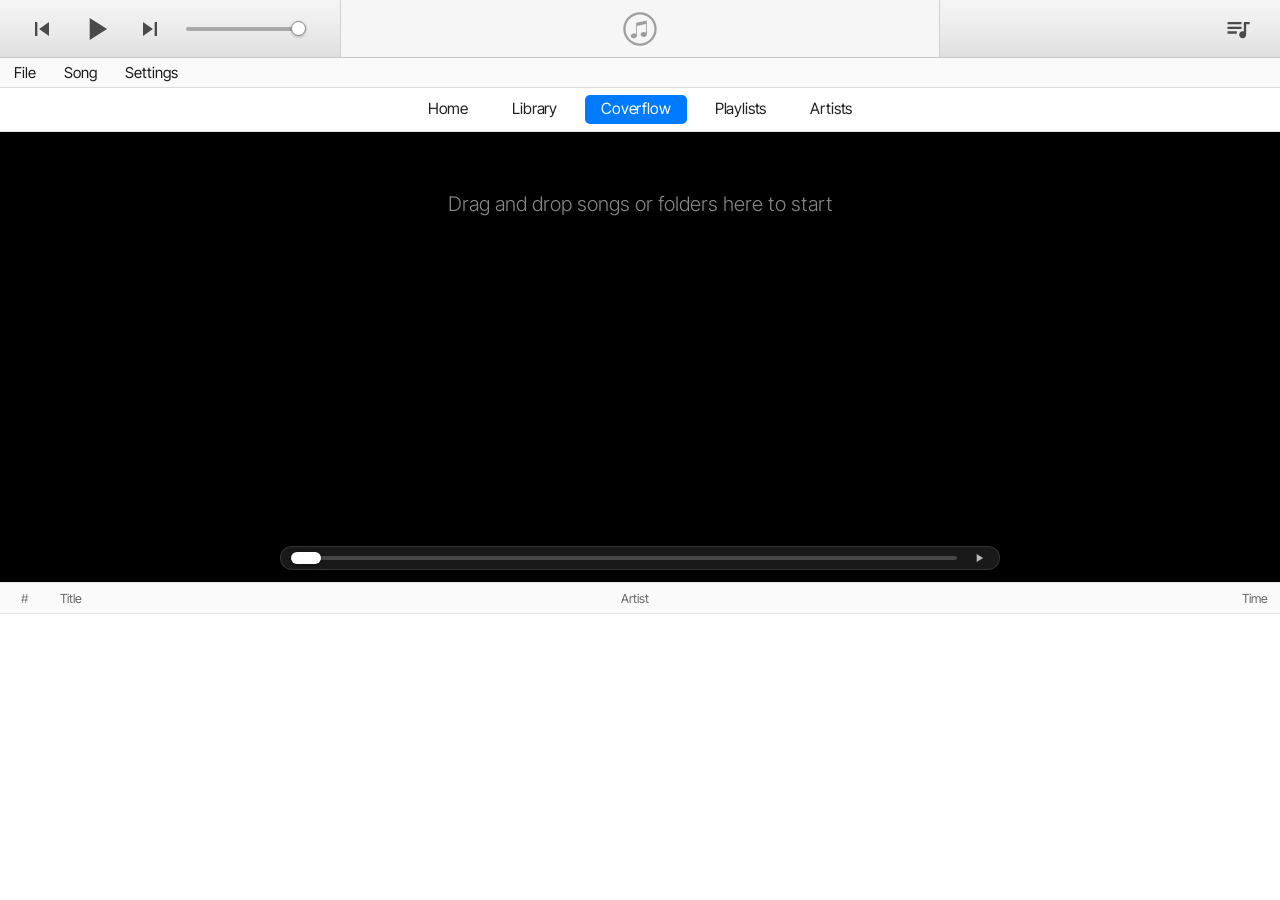
==== commit c0eb4a87: "Update GuahhTunes.html" ====
--- a/GuahhTunes.html
+++ b/GuahhTunes.html
@@ -303,24 +303,54 @@
     ========================================= */
     .queue-panel {
       position: fixed;
-      top: 88px;
-      right: 24px;
+      top: 68px;
+      right: 20px;
       width: 350px;
       max-height: 460px;
       background: #ffffff;
-      border: 1px solid #d0d0d0;
-      border-radius: 0;
+      border: 1px solid #c8c8c8;
+      border-radius: 6px;
       z-index: 1000;
       display: flex;
       flex-direction: column;
-      overflow: hidden;
-      box-shadow: 0 4px 16px rgba(0,0,0,0.14);
+      overflow: visible;
+      box-shadow: 0 8px 24px rgba(0,0,0,0.18);
       color: #000000;
+    }
+
+    /* Popover arrow point pointing up towards the queue button */
+    .queue-panel::before,
+    .queue-panel::after {
+      content: '';
+      position: absolute;
+      bottom: 100%;
+      right: 22px;
+      width: 0;
+      height: 0;
+      pointer-events: none;
+    }
+
+    /* Outer border of point */
+    .queue-panel::before {
+      border-left: 9px solid transparent;
+      border-right: 9px solid transparent;
+      border-bottom: 9px solid #c8c8c8;
+      transform: translateX(50%);
+    }
+
+    /* Inner fill of point matching header */
+    .queue-panel::after {
+      border-left: 8px solid transparent;
+      border-right: 8px solid transparent;
+      border-bottom: 8px solid #fafafa;
+      transform: translateX(50%);
+      margin-bottom: -1px;
     }
 
     .queue-panel-header {
       padding: 10px 14px;
       border-bottom: 1px solid #e5e5e5;
+      border-radius: 5px 5px 0 0;
       display: flex;
       justify-content: space-between;
       align-items: center;
@@ -820,8 +850,8 @@
     .coverflow-stage {
       --cf-card-size: clamp(280px, 34vh, 400px);
       width: 100%;
-      height: clamp(400px, 48vh, 560px);
-      min-height: 380px;
+      height: clamp(420px, 50vh, 580px);
+      min-height: 400px;
       background: #000000;
       position: relative;
       overflow: hidden;
@@ -841,7 +871,7 @@
       position: relative;
       perspective: 1050px;
       -webkit-perspective: 1050px;
-      perspective-origin: 50% 36%;
+      perspective-origin: 50% 38%;
       overflow: hidden;
     }
 
@@ -858,7 +888,7 @@
 
     .coverflow-card {
       position: absolute;
-      top: 14px;
+      top: 34px;
       left: 50%;
       width: var(--cf-card-size);
       height: var(--cf-card-size);
@@ -867,7 +897,7 @@
       pointer-events: auto;
       transform-style: preserve-3d;
       -webkit-transform-style: preserve-3d;
-      transition: transform 0.85s cubic-bezier(0.16, 1, 0.3, 1);
+      transition: transform 1.05s cubic-bezier(0.16, 1, 0.3, 1);
       will-change: transform;
       opacity: 1 !important;
       backface-visibility: hidden;
@@ -900,21 +930,22 @@
       background: #000000;
       pointer-events: none;
       opacity: 0;
-      transition: opacity 0.85s cubic-bezier(0.16, 1, 0.3, 1);
-    }
-
-    /* 3D Reflection: seamless, slightly separated from cover, ever so slightly darker, not see-through */
+      transition: opacity 1.05s cubic-bezier(0.16, 1, 0.3, 1);
+    }
+
+    /* 3D Reflection: seamless, slightly separated from cover, dimmer, not see-through */
     .coverflow-card-reflection {
       position: absolute;
       top: 100%;
       left: 0;
       width: 100%;
       height: 100%;
-      margin-top: 2px;
+      margin-top: 5px;
       overflow: hidden;
       pointer-events: none;
       border-radius: 0;
       background: #000000;
+      opacity: 0.92;
     }
 
     .coverflow-reflection-img {
@@ -931,7 +962,7 @@
     .coverflow-reflection-overlay {
       position: absolute;
       inset: 0;
-      background: linear-gradient(to bottom, rgba(0, 0, 0, 0.22) 0%, rgba(0, 0, 0, 0.55) 24%, #000000 48%, #000000 100%);
+      background: linear-gradient(to bottom, rgba(0, 0, 0, 0.44) 0%, rgba(0, 0, 0, 0.70) 24%, #000000 50%, #000000 100%);
       pointer-events: none;
     }
 
@@ -1094,7 +1125,7 @@
     .itunes-table-header {
       height: 32px;
       display: grid;
-      grid-template-columns: 48px 1fr 1fr 80px;
+      grid-template-columns: 48px 1fr 1fr 34px 76px;
       align-items: center;
       background: #fafafa;
       border-top: 1px solid #e5e5e5;
@@ -1120,6 +1151,11 @@
       color: #888888;
     }
 
+    .itunes-table-header .col-add {
+      justify-content: center;
+      padding: 0;
+    }
+
     .itunes-table-header .col-time {
       justify-content: flex-end;
       text-align: right;
@@ -1136,7 +1172,7 @@
     .itunes-table-row {
       height: 34px;
       display: grid;
-      grid-template-columns: 48px 1fr 1fr 80px;
+      grid-template-columns: 48px 1fr 1fr 34px 76px;
       align-items: center;
       font-size: 13.5px;
       color: #111111;
@@ -1145,6 +1181,22 @@
       line-height: 34px;
       border-bottom: 1px solid #f2f2f2;
       transition: background-color 0.1s ease;
+    }
+
+    .itunes-table-row .col-add {
+      display: flex;
+      align-items: center;
+      justify-content: center;
+      padding: 0;
+    }
+
+    .itunes-table-row:hover .track-add-pl-btn {
+      opacity: 1;
+    }
+
+    .itunes-table-row.selected .track-add-pl-btn {
+      color: #ffffff !important;
+      opacity: 1;
     }
 
     .itunes-table-row.zebra-even {
@@ -1948,7 +2000,7 @@
       </div>
 
       <div id="lcd-active-state" class="lcd-active-state">
-        <div class="lcd-cover-box" id="player-cover-box" title="View Album in Library">
+        <div class="lcd-cover-box" id="player-cover-box" title="View in Cover Flow">
           <img id="player-cover-img" class="lcd-cover-img" src="" alt="" style="display:none;" draggable="false" />
           <div id="player-cover-placeholder" class="lcd-cover-placeholder">
             <svg viewBox="0 0 100 100" width="30" height="30" fill="currentColor">
@@ -2036,7 +2088,6 @@
         <div class="dropdown-item" id="menu-song-prev">Play Previous</div>
         <div class="dropdown-item" id="menu-song-show-album">Show Album</div>
         <div class="menu-separator"></div>
-        <div class="dropdown-item" id="menu-song-add-queue">Add to Queue</div>
         <div class="dropdown-item" id="menu-song-add-playlist">Add to Playlist</div>
         <div class="menu-separator"></div>
         <div class="dropdown-item" id="menu-song-vol-up">Volume Up</div>
@@ -2063,9 +2114,9 @@
   <!-- NAVIGATION TABS -->
   <header class="top-nav-bar">
     <nav>
-      <button class="nav-btn active" data-target="home">Home</button>
+      <button class="nav-btn" data-target="home">Home</button>
       <button class="nav-btn" data-target="library">Library</button>
-      <button class="nav-btn" data-target="coverflow">Coverflow</button>
+      <button class="nav-btn active" data-target="coverflow">Coverflow</button>
       <button class="nav-btn" data-target="playlists">Playlists</button>
       <button class="nav-btn" data-target="artists">Artists</button>
     </nav>
@@ -2073,7 +2124,7 @@
 
   <!-- VIEWS CONTAINER -->
   <main>
-    <section id="view-home" class="view-container active-view">
+    <section id="view-home" class="view-container">
       <div class="home-container">
         <div>
           <div class="home-section-title">Recently Played</div>
@@ -2104,7 +2155,7 @@
           <svg class="home-about-vector-logo" viewBox="0 0 100 100" fill="currentColor"><use href="#icon-cd"/></svg>
           <div class="home-about-meta">
             <div class="home-about-title">Guahh Tunes</div>
-            <div class="home-about-version">Version 1.1.3</div>
+            <div class="home-about-version">Version 1.1.4</div>
           </div>
           <button id="btn-check-update" class="home-update-btn" style="display: none;">UPDATE</button>
         </div>
@@ -2115,7 +2166,7 @@
       <div class="album-grid" id="album-grid"></div>
     </section>
 
-    <section id="view-coverflow" class="view-container">
+    <section id="view-coverflow" class="view-container active-view">
       <div class="coverflow-stage" id="coverflow-stage">
         <div class="coverflow-viewport">
           <div class="coverflow-carousel" id="coverflow-carousel"></div>
@@ -2138,6 +2189,7 @@
           <div class="col-num">#</div>
           <div class="col-name">Title</div>
           <div class="col-artist">Artist</div>
+          <div class="col-add"></div>
           <div class="col-time">Time</div>
         </div>
         <div class="itunes-table-body" id="coverflow-table-body"></div>
@@ -2216,7 +2268,7 @@
     /* =================================================================
        APP CONSTANTS & STATE
     ================================================================= */
-    const CURRENT_VERSION = '1.1.3';
+    const CURRENT_VERSION = '1.1.4';
     const GITHUB_UPDATE_URL = 'https://raw.githubusercontent.com/guahhinc/daydream/main/GuahhTunes.html';
     const DB_NAME = 'GuahhTunesStorageDB', DB_VERSION = 2;
 
@@ -2225,7 +2277,7 @@
     audioEl.preload = 'auto';
 
     let libraryData = [], playlistsData = [];
-    let activeExpandedAlbumId = null, activeNavTab = 'home';
+    let activeExpandedAlbumId = null, activeNavTab = 'coverflow';
     let activeCoverflowIndex = 0;
     let selectedArtistName = null, selectedPlaylistId = null;
     let trackPendingAddToPlaylist = null;
@@ -2723,11 +2775,14 @@
       }, 80);
     }
 
-    // Now Playing Cover Click -> Jump to Album in Library
+    // Now Playing Cover Click -> Jump and slide to Album in Coverflow
     if (playerCoverBox) {
       playerCoverBox.addEventListener('click', () => {
         const nowPlaying = currentQueue[currentTrackIndex];
-        if (!nowPlaying && !currentAlbumMeta) return;
+        if (!nowPlaying && !currentAlbumMeta) {
+          document.querySelector('[data-target="coverflow"]')?.click();
+          return;
+        }
 
         let targetAlbum = null;
         if (currentAlbumMeta?.id) {
@@ -2738,12 +2793,24 @@
             (nowPlaying.albumId && a.id === nowPlaying.albumId) ||
             a.tracks.some(tr => tr.id === nowPlaying.id) ||
             (a.title.toLowerCase() === (currentAlbumMeta?.title || '').toLowerCase() &&
-             a.artist.toLowerCase() === (nowPlaying.artist || currentAlbumMeta?.artist || '').toLowerCase())
+              a.artist.toLowerCase() === (nowPlaying.artist || currentAlbumMeta?.artist || '').toLowerCase())
           );
         }
 
-        if (targetAlbum) navigateToAlbum(targetAlbum.id);
-        else document.querySelector('[data-target="library"]')?.click();
+        const isAlreadyCoverflow = (activeNavTab === 'coverflow');
+        if (!isAlreadyCoverflow) {
+          document.querySelector('[data-target="coverflow"]')?.click();
+        }
+        if (targetAlbum) {
+          const albIdx = libraryData.findIndex(a => a.id === targetAlbum.id);
+          if (albIdx !== -1) {
+            requestAnimationFrame(() => {
+              requestAnimationFrame(() => {
+                selectCoverflowAlbum(albIdx);
+              });
+            });
+          }
+        }
       });
     }
 
@@ -3110,6 +3177,10 @@
 
       const clearRecents = $('menu-settings-clear-recents');
       if (clearRecents) clearRecents.classList.toggle('disabled', !hasRecents);
+
+      // Devices Menu
+      const devSyncBtn = $('menu-devices-sync');
+      if (devSyncBtn) devSyncBtn.classList.toggle('disabled', !hasLibrary);
     }
 
     menuBtns.forEach(btn => {
@@ -3188,9 +3259,8 @@
       playPrevTrack();
     });
 
-    $('menu-song-show-album')?.addEventListener('click', (e) => {
+    $('menu-song-show-album')?.addEventListener('click', () => {
       closeAllMenuDropdowns();
-      if (e.currentTarget.classList.contains('disabled')) return;
       const albId = currentAlbumMeta?.id || currentQueue[currentTrackIndex]?.albumId;
       if (albId) navigateToAlbum(albId);
     });
@@ -3648,7 +3718,7 @@
     let coverflowDragStartIndex = 0;
     let coverflowHasMovedDuringDrag = false;
 
-    function renderCoverflowView() {
+    function renderCoverflowView(forceRebuild = false) {
       if (!libraryData.length) {
         activeCoverflowIndex = 0;
         coverflowCarousel.innerHTML = '<div class="coverflow-empty-state" onclick="document.getElementById(\'hidden-file-input\').click()">Drag and drop songs or folders here to start</div>';
@@ -3669,6 +3739,13 @@
       coverflowScrubber.min = 0;
       coverflowScrubber.max = libraryData.length - 1;
       coverflowScrubber.value = activeCoverflowIndex;
+
+      const existingCards = coverflowCarousel.querySelectorAll('.coverflow-card');
+      if (!forceRebuild && existingCards.length === libraryData.length) {
+        updateCoverflowTransforms();
+        renderCoverflowTable();
+        return;
+      }
 
       // Render 3D Cards - full resolution everywhere
       coverflowCarousel.innerHTML = '';
@@ -3743,6 +3820,9 @@
             <div class="col-num">${isCurrent ? (isPlaying ? '▶' : '❙❙') : trackNumDisplay}</div>
             <div class="col-name" title="${escapeHTML(track.title)}">${escapeHTML(track.title)}</div>
             <div class="col-artist" title="${escapeHTML(track.artist || curAlbum.artist)}">${escapeHTML(track.artist || curAlbum.artist)}</div>
+            <div class="col-add">
+              <button class="track-add-pl-btn" data-track-id="${track.id}" title="Add to Queue or Playlist">${PLUS_SVG}</button>
+            </div>
             <div class="col-time">${track.duration || '--:--'}</div>
           </div>
         `;
@@ -3750,16 +3830,26 @@
 
       coverflowTableBody.innerHTML = tableHtml;
 
+      coverflowTableBody.querySelectorAll('.track-add-pl-btn').forEach(btn => {
+        btn.addEventListener('click', e => {
+          e.stopPropagation();
+          const trk = curAlbum.tracks.find(t => t.id === btn.dataset.trackId);
+          if (trk) openPlaylistPickerModal(trk, curAlbum);
+        });
+      });
+
       coverflowTableBody.querySelectorAll('.itunes-table-row').forEach(row => {
-        row.addEventListener('click', () => {
+        row.addEventListener('click', (e) => {
+          if (e.target.closest('.track-add-pl-btn')) return;
           coverflowTableBody.querySelectorAll('.itunes-table-row.selected').forEach(r => r.classList.remove('selected'));
           row.classList.add('selected');
-        });
-
-        row.addEventListener('dblclick', () => {
           const trkIdx = parseInt(row.dataset.trackIdx, 10);
           if (!isNaN(trkIdx) && curAlbum.tracks[trkIdx]) {
-            playQueue(curAlbum.tracks, trkIdx, curAlbum, false);
+            if (currentQueue[currentTrackIndex]?.id === row.dataset.trackId) {
+              togglePlay();
+            } else {
+              playQueue(curAlbum.tracks, trkIdx, curAlbum, false);
+            }
           }
         });
       });
@@ -3844,15 +3934,50 @@
       });
 
       let wheelDebounce = null;
+      let lastWheelTime = 0;
+      let wheelVelocity = 1;
+      let wheelDeltaAccum = 0;
+
       coverflowStage.addEventListener('wheel', (e) => {
         e.preventDefault();
-        if (wheelDebounce) return;
-        const delta = Math.sign(e.deltaY || e.deltaX);
-        if (delta !== 0) {
-          const nextIdx = Math.max(0, Math.min(libraryData.length - 1, activeCoverflowIndex + delta));
-          if (nextIdx !== activeCoverflowIndex) selectCoverflowAlbum(nextIdx);
-          wheelDebounce = setTimeout(() => { wheelDebounce = null; }, 140);
+        const rawDelta = e.deltaY || e.deltaX;
+        if (!rawDelta) return;
+
+        const now = performance.now();
+        const dt = now - lastWheelTime;
+        lastWheelTime = now;
+
+        wheelDeltaAccum += rawDelta;
+        const dir = Math.sign(wheelDeltaAccum);
+        const threshold = 55;
+
+        if (Math.abs(wheelDeltaAccum) >= threshold) {
+          if (dt > 140) {
+            // Small quick scroll or single notch from idle: always exactly 1 album
+            wheelVelocity = 1;
+          } else {
+            // Faster rapid scrolling: dynamically scale up speed
+            if (dt < 45) {
+              wheelVelocity = Math.min(4, wheelVelocity + 1);
+            } else if (dt < 90) {
+              wheelVelocity = Math.min(3, wheelVelocity + 0.5);
+            }
+          }
+
+          const steps = dir * Math.round(wheelVelocity);
+          wheelDeltaAccum = 0;
+
+          const nextIdx = Math.max(0, Math.min(libraryData.length - 1, activeCoverflowIndex + steps));
+          if (nextIdx !== activeCoverflowIndex) {
+            selectCoverflowAlbum(nextIdx);
+          }
         }
+
+        clearTimeout(wheelDebounce);
+        wheelDebounce = setTimeout(() => {
+          wheelDeltaAccum = 0;
+          wheelVelocity = 1;
+        }, 160);
       }, { passive: false });
 
       coverflowStage.addEventListener('mousedown', (e) => {
@@ -4688,7 +4813,7 @@
         }
       }
 
-      if (activeNavTab === 'coverflow') renderCoverflowView();
+      if (activeNavTab === 'coverflow') renderCoverflowView(true);
       else {
         document.querySelector('[data-target="library"]')?.click();
         renderAlbumsGridView();
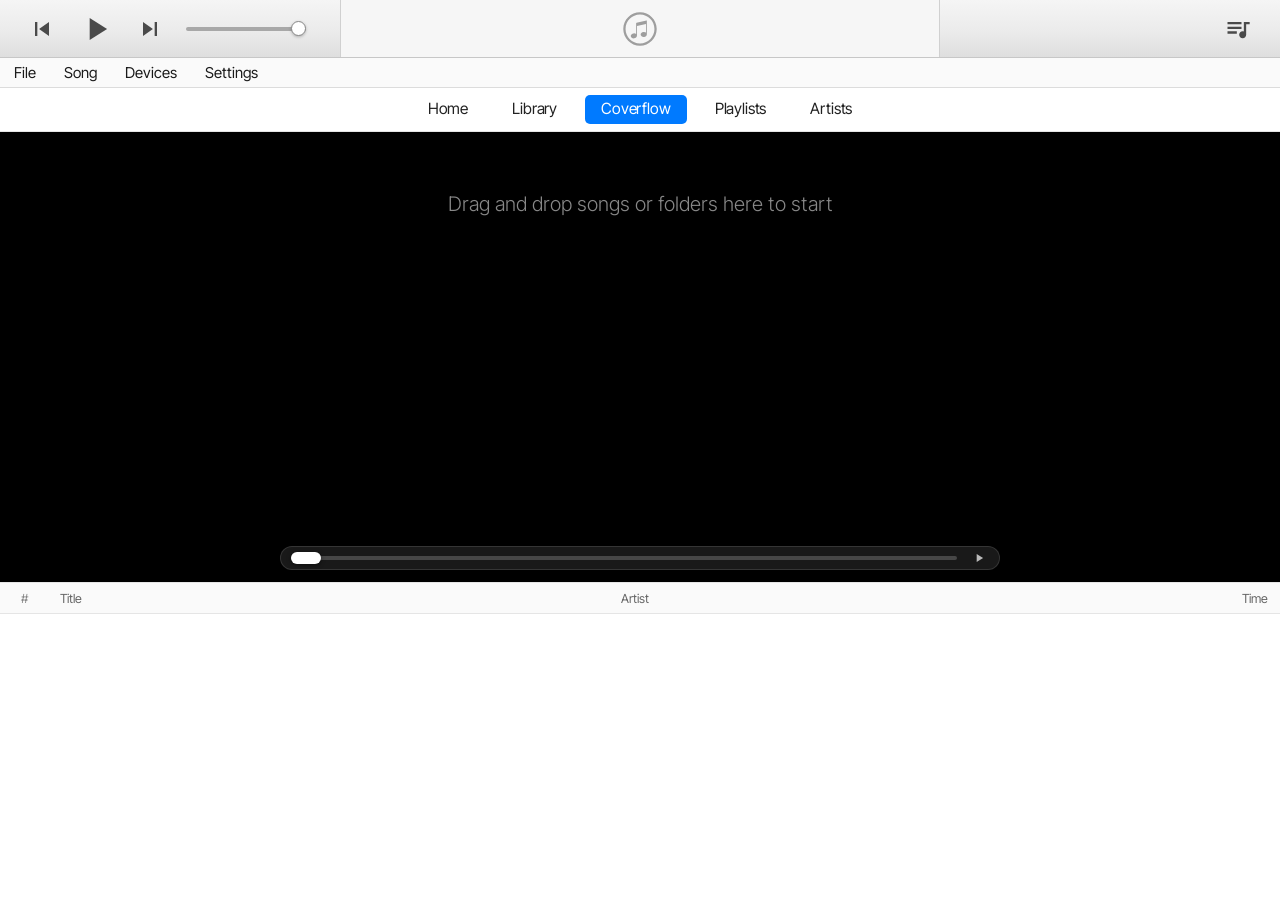
==== commit c8c02932: "Update print statement from 'Hello' to 'Goodbye'" ====
--- a/GuahhTunes.html
+++ b/GuahhTunes.html
@@ -635,7 +635,7 @@
     .home-section-title { font-size: 19px; color: #000000; margin-bottom: 16px; letter-spacing: -0.015em; }
     .home-section-divider { width: 100%; height: 1px; background-color: #eeeeee; }
 
-    .recent-tracks-bar, .home-playlists-bar, .home-recommended-bar {
+    .recent-tracks-bar, .home-playlists-bar {
       display: flex;
       gap: 18px;
       overflow-x: auto;
@@ -646,73 +646,25 @@
     }
 
     .recent-tracks-bar::-webkit-scrollbar,
-    .home-playlists-bar::-webkit-scrollbar,
-    .home-recommended-bar::-webkit-scrollbar {
+    .home-playlists-bar::-webkit-scrollbar {
       display: block;
       height: 4px;
     }
 
     .recent-tracks-bar::-webkit-scrollbar-track,
-    .home-playlists-bar::-webkit-scrollbar-track,
-    .home-recommended-bar::-webkit-scrollbar-track {
+    .home-playlists-bar::-webkit-scrollbar-track {
       background: transparent;
     }
 
     .recent-tracks-bar::-webkit-scrollbar-thumb,
-    .home-playlists-bar::-webkit-scrollbar-thumb,
-    .home-recommended-bar::-webkit-scrollbar-thumb {
+    .home-playlists-bar::-webkit-scrollbar-thumb {
       background: rgba(0, 0, 0, 0.15);
       border-radius: 4px;
     }
 
     .recent-tracks-bar::-webkit-scrollbar-thumb:hover,
-    .home-playlists-bar::-webkit-scrollbar-thumb:hover,
-    .home-recommended-bar::-webkit-scrollbar-thumb:hover {
+    .home-playlists-bar::-webkit-scrollbar-thumb:hover {
       background: rgba(0, 0, 0, 0.3);
-    }
-
-    /* Recommended Albums (Bigger) */
-    .recommended-card {
-      flex: 0 0 185px;
-      width: 185px;
-      cursor: pointer;
-      user-select: none;
-    }
-
-    .recommended-art-wrap {
-      position: relative;
-      width: 185px;
-      height: 185px;
-      border-radius: 6px;
-      overflow: hidden;
-      background: #f4f4f4;
-      margin-bottom: 10px;
-      box-shadow: 0 4px 14px rgba(0,0,0,0.06);
-    }
-
-    .recommended-art-img {
-      width: 100%;
-      height: 100%;
-      object-fit: cover;
-    }
-
-    .recommended-title {
-      font-size: 15px;
-      font-weight: 500;
-      color: #000000;
-      white-space: nowrap;
-      overflow: hidden;
-      text-overflow: ellipsis;
-      line-height: 1.3;
-    }
-
-    .recommended-artist {
-      font-size: 13.5px;
-      color: #777777;
-      white-space: nowrap;
-      overflow: hidden;
-      text-overflow: ellipsis;
-      margin-top: 3px;
     }
 
     .recent-card { flex: 0 0 148px; width: 148px; cursor: pointer; }
@@ -895,13 +847,13 @@
       margin-left: calc(-1 * var(--cf-card-size) / 2);
       cursor: pointer;
       pointer-events: auto;
-      transform-style: preserve-3d;
-      -webkit-transform-style: preserve-3d;
+      transform-style: flat;
+      -webkit-transform-style: flat;
       transition: transform 1.05s cubic-bezier(0.16, 1, 0.3, 1);
       will-change: transform;
       opacity: 1 !important;
-      backface-visibility: hidden;
-      -webkit-backface-visibility: hidden;
+      backface-visibility: visible;
+      -webkit-backface-visibility: visible;
     }
 
     .coverflow-card-inner {
@@ -912,6 +864,10 @@
       border-radius: 0;
       overflow: hidden;
       box-shadow: 0 0 24px rgba(0, 0, 0, 0.65);
+      -webkit-transform: translateZ(0);
+      transform: translateZ(0);
+      -webkit-backface-visibility: hidden;
+      backface-visibility: hidden;
     }
 
     .coverflow-card-img {
@@ -921,16 +877,29 @@
       display: block;
       image-rendering: -webkit-optimize-contrast;
       image-rendering: high-quality;
-    }
-
-    /* Zero-repaint GPU darkening overlay */
+      -webkit-transform: translateZ(0);
+      transform: translateZ(0);
+      -webkit-backface-visibility: hidden;
+      backface-visibility: hidden;
+    }
+
+    /* Zero-repaint GPU darkening overlay with Safari flicker prevention */
     .coverflow-dark-overlay {
       position: absolute;
       inset: 0;
       background: #000000;
       pointer-events: none;
       opacity: 0;
-      transition: opacity 1.05s cubic-bezier(0.16, 1, 0.3, 1);
+      -webkit-transform: translateZ(0);
+      transform: translateZ(0);
+      -webkit-backface-visibility: hidden;
+      backface-visibility: hidden;
+      transition: opacity 0.25s ease-out;
+    }
+
+    .coverflow-card.is-center .coverflow-dark-overlay {
+      opacity: 0 !important;
+      transition: none !important;
     }
 
     /* 3D Reflection: seamless, slightly separated from cover, dimmer, not see-through */
@@ -946,6 +915,10 @@
       border-radius: 0;
       background: #000000;
       opacity: 0.92;
+      -webkit-transform: translateZ(0);
+      transform: translateZ(0);
+      -webkit-backface-visibility: hidden;
+      backface-visibility: hidden;
     }
 
     .coverflow-reflection-img {
@@ -953,10 +926,13 @@
       height: 100%;
       object-fit: cover;
       display: block;
-      transform: scaleY(-1);
+      transform: scaleY(-1) translateZ(0);
+      -webkit-transform: scaleY(-1) translateZ(0);
       transform-origin: center center;
       image-rendering: -webkit-optimize-contrast;
       image-rendering: high-quality;
+      -webkit-backface-visibility: hidden;
+      backface-visibility: hidden;
     }
 
     .coverflow-reflection-overlay {
@@ -964,6 +940,10 @@
       inset: 0;
       background: linear-gradient(to bottom, rgba(0, 0, 0, 0.44) 0%, rgba(0, 0, 0, 0.70) 24%, #000000 50%, #000000 100%);
       pointer-events: none;
+      -webkit-transform: translateZ(0);
+      transform: translateZ(0);
+      -webkit-backface-visibility: hidden;
+      backface-visibility: hidden;
     }
 
     /* Responsive coverflow area: slightly less tall everywhere */
@@ -988,13 +968,6 @@
       }
       .coverflow-scrubber-bar {
         width: 94%;
-      }
-    }
-
-    @media (max-width: 480px) {
-      .coverflow-stage {
-        --cf-card-size: clamp(190px, 28vh, 260px);
-        height: clamp(360px, 56vh, 600px);
       }
     }
 
@@ -1893,6 +1866,29 @@
     .modal-btn-confirm:hover { background: #0062cc; }
     .modal-btn-confirm.danger { background: #ff3b30; }
     .modal-btn-confirm.danger:hover { background: #e02d23; }
+    .modal-btn-restore {
+      padding: 7px 14px;
+      border-radius: 6px;
+      font-size: 13px;
+      font-weight: 500;
+      cursor: pointer;
+      transition: all 0.15s ease;
+      background: transparent;
+      color: #ff3b30;
+      border: 1px solid rgba(255, 59, 48, 0.4);
+      margin-right: auto;
+    }
+    .modal-btn-restore:hover {
+      background: #ff3b30;
+      color: #ffffff;
+      border-color: #ff3b30;
+    }
+    .modal-btn-restore:disabled {
+      opacity: 0.4;
+      cursor: not-allowed;
+      border-color: #cccccc;
+      color: #999999;
+    }
 
     .modal-playlist-list { display: flex; flex-direction: column; gap: 4px; margin-top: 4px; }
 
@@ -1912,6 +1908,412 @@
     .modal-action-item:hover span, .modal-playlist-item:hover span { color: #ffffff !important; }
     .modal-divider { height: 1px; background: #e5e5e5; margin: 4px 0 6px 0; }
     .modal-playlist-item { color: #000000; justify-content: space-between; border: 1px solid transparent; }
+
+    /* =========================================
+       DEVICE MANAGEMENT VIEW & ENGINE
+    ========================================= */
+    #view-device {
+      width: 100%;
+      height: 100%;
+      overflow: hidden;
+      display: none;
+    }
+
+    #view-device.active-view {
+      display: flex;
+      flex-direction: column;
+    }
+
+    .device-view-scroll-container {
+      width: 100%;
+      height: 100%;
+      overflow-y: auto;
+      padding: 32px 36px 60px 36px;
+      display: flex;
+      justify-content: center;
+      background: #ffffff;
+    }
+
+    .device-page-layout {
+      width: 100%;
+      max-width: 680px;
+      display: flex;
+      flex-direction: column;
+      gap: 18px;
+    }
+
+    .device-hero-card {
+      display: flex;
+      align-items: center;
+      gap: 28px;
+      padding: 20px 24px;
+      background: #ffffff;
+      border: 1px solid #dcdce2;
+      border-radius: 0;
+      box-shadow: none;
+    }
+
+    .device-hero-preview {
+      width: 150px;
+      height: 110px;
+      display: flex;
+      align-items: center;
+      justify-content: center;
+      flex-shrink: 0;
+    }
+
+    .device-hero-img {
+      max-width: 100%;
+      max-height: 100%;
+      object-fit: contain;
+    }
+
+    .device-hero-details {
+      flex: 1;
+      min-width: 0;
+      display: flex;
+      flex-direction: column;
+      gap: 6px;
+    }
+
+    .device-hero-title-row {
+      display: flex;
+      align-items: center;
+      gap: 10px;
+    }
+
+    .device-page-title {
+      font-size: 22px;
+      font-weight: 600;
+      color: #111111;
+      letter-spacing: -0.02em;
+      cursor: pointer;
+      border-bottom: 1px dashed #cccccc;
+      padding-bottom: 1px;
+      display: inline-block;
+      transition: border-color 0.15s ease;
+    }
+
+    .device-page-title:hover {
+      border-bottom-color: #000000;
+    }
+
+    .device-page-title-input {
+      font-family: inherit;
+      font-size: 22px;
+      font-weight: 600;
+      color: #111111;
+      letter-spacing: -0.02em;
+      background: #ffffff;
+      border: 1px solid #111111;
+      border-radius: 0;
+      padding: 0 4px;
+      margin: 0;
+      outline: none;
+      box-shadow: none;
+      min-width: 120px;
+      max-width: 240px;
+    }
+
+    .device-hero-meta-row {
+      display: flex;
+      align-items: center;
+      gap: 14px;
+      font-size: 13px;
+      color: #555555;
+    }
+
+    .device-card-status {
+      display: flex;
+      align-items: center;
+      font-size: 13px;
+      font-weight: 500;
+      color: #000000;
+    }
+
+    #device-status-text {
+      color: #000000;
+    }
+
+    .device-card-storage {
+      font-size: 12.5px;
+      color: #777777;
+    }
+
+    .device-hero-actions-row {
+      display: flex;
+      align-items: center;
+      gap: 10px;
+      margin-top: 6px;
+    }
+
+    .device-text-link {
+      background: none;
+      border: none;
+      padding: 0;
+      font-size: 12.5px;
+      color: #007aff;
+      cursor: pointer;
+      text-decoration: underline;
+      font-family: inherit;
+      box-shadow: none;
+    }
+
+    .device-text-link:hover {
+      opacity: 0.8;
+      box-shadow: none;
+    }
+
+    .device-text-link.danger {
+      color: #ff3b30;
+    }
+
+    .device-text-link:disabled {
+      opacity: 0.4;
+      cursor: not-allowed;
+      text-decoration: none;
+    }
+
+    .device-text-sep {
+      color: #cccccc;
+      font-size: 11px;
+      user-select: none;
+    }
+
+    .device-sync-summary {
+      display: grid;
+      grid-template-columns: 1fr 1fr 1fr;
+      gap: 12px;
+      padding: 14px 18px;
+      background: #ffffff;
+      border: 1px solid #dcdce2;
+      border-radius: 0;
+      box-shadow: none;
+    }
+
+    .sync-stat-item {
+      display: flex;
+      flex-direction: column;
+      align-items: center;
+      justify-content: center;
+      text-align: center;
+    }
+
+    .sync-stat-value {
+      font-size: 18px;
+      font-weight: 600;
+      color: #111111;
+    }
+
+    .sync-stat-label {
+      font-size: 11px;
+      color: #888888;
+      text-transform: uppercase;
+      letter-spacing: 0.05em;
+      margin-top: 2px;
+    }
+
+    .device-content-box {
+      display: flex;
+      flex-direction: column;
+      gap: 12px;
+      background: #ffffff;
+      border: 1px solid #dcdce2;
+      border-radius: 0;
+      padding: 16px 18px;
+      box-shadow: none;
+    }
+
+    .device-sync-options {
+      display: flex;
+      align-items: center;
+      justify-content: space-between;
+      font-size: 13.5px;
+      color: #333333;
+    }
+
+    .device-check-label {
+      display: flex;
+      align-items: center;
+      gap: 8px;
+      cursor: pointer;
+      user-select: none;
+    }
+
+    .device-check-label input {
+      accent-color: #007aff;
+      width: 15px;
+      height: 15px;
+      cursor: pointer;
+      border-radius: 0;
+    }
+
+    .device-existing-info {
+      font-size: 12px;
+      color: #777777;
+    }
+
+    .device-sync-mode-box {
+      display: flex;
+      flex-direction: column;
+      gap: 10px;
+      padding-top: 10px;
+      border-top: 1px solid #eeeeee;
+    }
+
+    .device-sync-mode-header {
+      display: flex;
+      align-items: center;
+      justify-content: space-between;
+    }
+
+    .device-section-subtitle {
+      font-size: 13px;
+      font-weight: 600;
+      color: #222222;
+    }
+
+    .device-sync-mode-radios {
+      display: flex;
+      align-items: center;
+      gap: 16px;
+      font-size: 13px;
+      color: #333333;
+    }
+
+    .device-sync-mode-radios label {
+      display: flex;
+      align-items: center;
+      gap: 6px;
+      cursor: pointer;
+      user-select: none;
+    }
+
+    .device-sync-mode-radios input[type="radio"] {
+      accent-color: #007aff;
+      cursor: pointer;
+    }
+
+    .device-selective-toolbar {
+      display: flex;
+      align-items: center;
+      justify-content: space-between;
+      font-size: 12px;
+      color: #777777;
+      margin-bottom: 6px;
+      padding: 0 2px;
+    }
+
+    .device-selective-btns {
+      display: flex;
+      gap: 10px;
+    }
+
+    .device-selective-btns button {
+      background: none;
+      border: none;
+      padding: 0;
+      color: #007aff;
+      font-size: 12px;
+      cursor: pointer;
+      text-decoration: underline;
+      box-shadow: none;
+    }
+
+    .device-song-selection-list {
+      max-height: 200px;
+      overflow-y: auto;
+      background: #ffffff;
+      border: 1px solid #cccccc;
+      border-radius: 0;
+      padding: 2px 0;
+    }
+
+    .device-progress-section {
+      display: flex;
+      flex-direction: column;
+      gap: 8px;
+      padding: 14px 18px;
+      background: #ffffff;
+      border: 1px solid #dcdce2;
+      border-radius: 0;
+      box-shadow: none;
+    }
+
+    .device-progress-header {
+      display: flex;
+      justify-content: space-between;
+      align-items: center;
+      font-size: 13px;
+      font-weight: 500;
+      color: #222222;
+    }
+
+    .device-progress-track {
+      width: 100%;
+      height: 8px;
+      background: #eeeeee;
+      border: 1px solid #d0d0d0;
+      border-radius: 0;
+      overflow: hidden;
+      box-shadow: none;
+    }
+
+    .device-progress-fill {
+      width: 0%;
+      height: 100%;
+      background: #007aff;
+      border-radius: 0;
+      box-shadow: none;
+      transition: width 0.15s ease;
+    }
+
+    .device-progress-details {
+      font-size: 12px;
+      color: #666666;
+      white-space: nowrap;
+      overflow: hidden;
+      text-overflow: ellipsis;
+    }
+
+    .device-page-bottom-actions {
+      display: flex;
+      justify-content: flex-end;
+      padding-top: 2px;
+    }
+
+    .device-sync-primary-btn {
+      width: 100%;
+      padding: 11px 24px;
+      font-size: 14.5px;
+      font-weight: 500;
+      color: #ffffff;
+      background: #007aff;
+      border: 1px solid #006ce0;
+      border-radius: 0;
+      cursor: pointer;
+      box-shadow: none;
+      transition: background-color 0.1s ease, opacity 0.1s ease;
+    }
+
+    .device-sync-primary-btn:hover {
+      background: #006ce0;
+      box-shadow: none;
+    }
+
+    .device-sync-primary-btn:active {
+      transform: none;
+      box-shadow: none;
+    }
+
+    .device-sync-primary-btn:disabled {
+      background: #b0cce8;
+      border-color: #b0cce8;
+      cursor: not-allowed;
+      opacity: 0.75;
+      box-shadow: none;
+      transform: none;
+    }
 
     /* Dropzone & Toast */
     #dropzone-overlay {
@@ -2098,6 +2500,14 @@
     </div>
 
     <div class="menubar-item">
+      <button class="menubar-btn" id="menu-devices-btn">Devices</button>
+      <div class="menubar-dropdown" id="menu-devices-dropdown">
+        <div class="dropdown-item" id="menu-devices-choose">Choose Device (USB Port)...</div>
+        <div class="dropdown-item disabled" id="menu-devices-sync">Sync Library to Device</div>
+      </div>
+    </div>
+
+    <div class="menubar-item">
       <button class="menubar-btn" id="menu-settings-btn">Settings</button>
       <div class="menubar-dropdown" id="menu-settings-dropdown">
         <div class="dropdown-item" id="menu-settings-version">Check Version</div>
@@ -2119,6 +2529,7 @@
       <button class="nav-btn active" data-target="coverflow">Coverflow</button>
       <button class="nav-btn" data-target="playlists">Playlists</button>
       <button class="nav-btn" data-target="artists">Artists</button>
+      <button class="nav-btn" data-target="device" id="nav-btn-device" style="display: none;">Device</button>
     </nav>
   </header>
 
@@ -2136,15 +2547,6 @@
         <div class="home-section-divider"></div>
 
         <div>
-          <div class="home-section-title">Recommended</div>
-          <div class="home-recommended-bar" id="home-recommended-bar">
-            <div class="recent-empty-text">Play songs in your library to get recommendations.</div>
-          </div>
-        </div>
-
-        <div class="home-section-divider"></div>
-
-        <div>
           <div class="home-section-title">Playlists</div>
           <div class="home-playlists-bar" id="home-playlists-bar">
             <div class="recent-empty-text">No playlists yet. <span class="home-create-pl-link" id="home-create-pl-btn">Create a playlist</span></div>
@@ -2155,7 +2557,7 @@
           <svg class="home-about-vector-logo" viewBox="0 0 100 100" fill="currentColor"><use href="#icon-cd"/></svg>
           <div class="home-about-meta">
             <div class="home-about-title">Guahh Tunes</div>
-            <div class="home-about-version">Version 1.1.4</div>
+            <div class="home-about-version">Version 1.1.5</div>
           </div>
           <button id="btn-check-update" class="home-update-btn" style="display: none;">UPDATE</button>
         </div>
@@ -2214,6 +2616,112 @@
         <div class="sub-content-pane" id="artist-detail-pane"></div>
       </div>
     </section>
+
+    <!-- DEVICE MANAGEMENT VIEW -->
+    <section id="view-device" class="view-container">
+      <div class="device-view-scroll-container">
+        <div class="device-page-layout">
+          <!-- Top Header / Hero Card -->
+          <div class="device-hero-card">
+            <div class="device-hero-preview">
+              <img src="https://raw.githubusercontent.com/guahhinc/daydream/main/cardputeradv.png" alt="Cardputer Adv" class="device-hero-img" draggable="false" />
+            </div>
+            <div class="device-hero-details">
+              <div class="device-hero-title-row">
+                <h2 class="device-page-title" id="device-card-name" title="Click to rename">soundOS</h2>
+              </div>
+
+              <div class="device-hero-meta-row">
+                <div class="device-card-status" id="device-card-status">
+                  <span id="device-status-text">Connected & Ready</span>
+                </div>
+                <div class="device-card-storage" id="device-card-storage">Storage: MicroSD Card</div>
+              </div>
+
+              <div class="device-hero-actions-row">
+                <button type="button" class="device-text-link" id="device-btn-disconnect">Disconnect Device</button>
+                <span class="device-text-sep">•</span>
+                <button type="button" class="device-text-link danger" id="device-btn-restore">Erase Device</button>
+              </div>
+            </div>
+          </div>
+
+          <!-- Summary Stats -->
+          <div class="device-sync-summary">
+            <div class="sync-stat-item">
+              <span class="sync-stat-value" id="sync-stat-albums">0</span>
+              <span class="sync-stat-label">Albums</span>
+            </div>
+            <div class="sync-stat-item">
+              <span class="sync-stat-value" id="sync-stat-tracks">0</span>
+              <span class="sync-stat-label">Songs</span>
+            </div>
+            <div class="sync-stat-item">
+              <span class="sync-stat-value" id="sync-stat-space">--</span>
+              <span class="sync-stat-label">Free Space</span>
+            </div>
+          </div>
+
+          <!-- Sync Configuration & Options -->
+          <div class="device-content-box">
+            <div class="device-sync-options">
+              <label class="device-check-label">
+                <input type="checkbox" id="device-sync-skip-existing" checked />
+                <span>Skip music already on device</span>
+              </label>
+              <span id="device-existing-info" class="device-existing-info"></span>
+            </div>
+
+            <div class="device-sync-mode-box">
+              <div class="device-sync-mode-header">
+                <span class="device-section-subtitle">Sync Content</span>
+                <div class="device-sync-mode-radios">
+                  <label>
+                    <input type="radio" name="device-sync-mode" id="device-sync-mode-all" value="all" checked />
+                    <span>Entire Library</span>
+                  </label>
+                  <label>
+                    <input type="radio" name="device-sync-mode" id="device-sync-mode-selective" value="selective" />
+                    <span>Select Songs</span>
+                  </label>
+                </div>
+              </div>
+
+              <!-- Selective Songs Container -->
+              <div id="device-selective-container" style="display: none; flex-direction: column; gap: 8px; margin-top: 6px;">
+                <div class="device-selective-toolbar">
+                  <span id="device-selective-count">0 songs selected</span>
+                  <div class="device-selective-btns">
+                    <button type="button" id="device-select-all-btn">Select All</button>
+                    <button type="button" id="device-deselect-all-btn">Deselect All</button>
+                  </div>
+                </div>
+                <div id="device-song-selection-list" class="device-song-selection-list">
+                  <!-- Song checklist items rendered here -->
+                </div>
+              </div>
+            </div>
+          </div>
+
+          <!-- Progress Section -->
+          <div class="device-progress-section" id="device-progress-section" style="display: none;">
+            <div class="device-progress-header">
+              <span class="device-progress-msg" id="device-progress-msg">Preparing sync...</span>
+              <span class="device-progress-pct" id="device-progress-pct">0%</span>
+            </div>
+            <div class="device-progress-track">
+              <div class="device-progress-fill" id="device-progress-fill"></div>
+            </div>
+            <div class="device-progress-details" id="device-progress-details">Initializing USB transmission...</div>
+          </div>
+
+          <!-- Primary Action Button -->
+          <div class="device-page-bottom-actions">
+            <button type="button" class="device-sync-primary-btn" id="device-sync-btn">Sync Library to Device</button>
+          </div>
+        </div>
+      </div>
+    </section>
   </main>
 
   <!-- MODALS -->
@@ -2261,14 +2769,13 @@
       </div>
     </div>
   </div>
-
   <div id="toast">Tracks added to library</div>
 
   <script>
     /* =================================================================
        APP CONSTANTS & STATE
     ================================================================= */
-    const CURRENT_VERSION = '1.1.4';
+    const CURRENT_VERSION = '1.1.5';
     const GITHUB_UPDATE_URL = 'https://raw.githubusercontent.com/guahhinc/daydream/main/GuahhTunes.html';
     const DB_NAME = 'GuahhTunesStorageDB', DB_VERSION = 2;
 
@@ -2527,8 +3034,31 @@
     const lcdRepeatBtn = $('lcd-repeat-btn'), repeatIconSvg = $('repeat-icon-svg');
 
     const btnQueueToggle = $('btn-queue-toggle'), queuePanel = $('queue-panel');
-    const queueListContainer = $('queue-list-container');
     const dropzoneOverlay = $('dropzone-overlay'), toast = $('toast');
+    const deviceSyncBtn = $('device-sync-btn');
+    const deviceBtnDisconnect = $('device-btn-disconnect');
+    const deviceBtnRestore = $('device-btn-restore');
+    const navBtnDevice = $('nav-btn-device');
+    const deviceCardName = $('device-card-name');
+    const deviceStatusText = $('device-status-text');
+    const deviceCardStorage = $('device-card-storage');
+    const syncStatAlbums = $('sync-stat-albums');
+    const syncStatTracks = $('sync-stat-tracks');
+    const syncStatSpace = $('sync-stat-space');
+    const deviceProgressSection = $('device-progress-section');
+    const deviceProgressMsg = $('device-progress-msg');
+    const deviceProgressPct = $('device-progress-pct');
+    const deviceProgressFill = $('device-progress-fill');
+    const deviceProgressDetails = $('device-progress-details');
+    const deviceSyncSkipExisting = $('device-sync-skip-existing');
+    const deviceExistingInfo = $('device-existing-info');
+    const deviceSyncModeAll = $('device-sync-mode-all');
+    const deviceSyncModeSelective = $('device-sync-mode-selective');
+    const deviceSelectiveContainer = $('device-selective-container');
+    const deviceSelectiveCount = $('device-selective-count');
+    const deviceSelectAllBtn = $('device-select-all-btn');
+    const deviceDeselectAllBtn = $('device-deselect-all-btn');
+    const deviceSongSelectionList = $('device-song-selection-list');
 
     /* =================================================================
        HELPERS & MODALS
@@ -2739,9 +3269,21 @@
           renderPlaylistsView();
         } else if (activeNavTab === 'artists') {
           renderArtistsStackedView();
+        } else if (activeNavTab === 'device') {
+          updateDevicePageView();
         }
       });
     });
+
+    function navigateToDevicePage() {
+      const devNavBtn = $('nav-btn-device');
+      if (devNavBtn) devNavBtn.style.display = 'inline-block';
+      navButtons.forEach(b => b.classList.remove('active'));
+      devNavBtn?.classList.add('active');
+      activeNavTab = 'device';
+      views.forEach(v => v.classList.toggle('active-view', v.id === 'view-device'));
+      updateDevicePageView();
+    }
 
     function navigateToArtistLibrary(artist) {
       if (!artist) return;
@@ -2775,7 +3317,7 @@
       }, 80);
     }
 
-    // Now Playing Cover Click -> Jump and slide to Album in Coverflow
+    // Now Playing Cover Click -> Jump and slide to Current Album & Song in Coverflow
     if (playerCoverBox) {
       playerCoverBox.addEventListener('click', () => {
         const nowPlaying = currentQueue[currentTrackIndex];
@@ -2784,31 +3326,44 @@
           return;
         }
 
+        // Always prioritize the currently playing track's album first
         let targetAlbum = null;
-        if (currentAlbumMeta?.id) {
-          targetAlbum = libraryData.find(a => a.id === currentAlbumMeta.id);
-        }
-        if (!targetAlbum && nowPlaying) {
+        if (nowPlaying) {
           targetAlbum = libraryData.find(a => 
             (nowPlaying.albumId && a.id === nowPlaying.albumId) ||
-            a.tracks.some(tr => tr.id === nowPlaying.id) ||
-            (a.title.toLowerCase() === (currentAlbumMeta?.title || '').toLowerCase() &&
-              a.artist.toLowerCase() === (nowPlaying.artist || currentAlbumMeta?.artist || '').toLowerCase())
+            a.tracks?.some(tr => tr.id === nowPlaying.id)
           );
+        }
+        if (!targetAlbum && currentAlbumMeta?.id) {
+          targetAlbum = libraryData.find(a => a.id === currentAlbumMeta.id);
+        }
+
+        if (targetAlbum) {
+          const albIdx = libraryData.findIndex(a => a.id === targetAlbum.id);
+          if (albIdx !== -1) {
+            activeCoverflowIndex = albIdx;
+          }
         }
 
         const isAlreadyCoverflow = (activeNavTab === 'coverflow');
         if (!isAlreadyCoverflow) {
           document.querySelector('[data-target="coverflow"]')?.click();
         }
+
         if (targetAlbum) {
           const albIdx = libraryData.findIndex(a => a.id === targetAlbum.id);
           if (albIdx !== -1) {
-            requestAnimationFrame(() => {
+            selectCoverflowAlbum(albIdx);
+            if (nowPlaying) {
               requestAnimationFrame(() => {
-                selectCoverflowAlbum(albIdx);
+                const activeRow = coverflowTableBody.querySelector(`.itunes-table-row[data-track-id="${nowPlaying.id}"]`);
+                if (activeRow) {
+                  coverflowTableBody.querySelectorAll('.itunes-table-row.selected').forEach(r => r.classList.remove('selected'));
+                  activeRow.classList.add('selected');
+                  activeRow.scrollIntoView({ behavior: 'smooth', block: 'nearest' });
+                }
               });
-            });
+            }
           }
         }
       });
@@ -2885,7 +3440,7 @@
           row.addEventListener('click', e => {
             if (e.target.closest('.queue-item-remove-btn')) return;
             currentTrackIndex = absIdx;
-            loadTrack(currentQueue[currentTrackIndex], currentAlbumMeta);
+            loadTrack(currentQueue[currentTrackIndex]);
             renderQueueUI();
             updateActiveTrackUI();
           });
@@ -2996,55 +3551,7 @@
       });
     }
 
-    function renderHomeRecommended() {
-      if (!homeRecommendedBar) return;
-      homeRecommendedBar.innerHTML = '';
-
-      if (!libraryData.length) {
-        homeRecommendedBar.innerHTML = '<div class="recent-empty-text">No albums in library yet.</div>';
-        return;
-      }
-
-      const artistWeights = new Map();
-      const albumWeights = new Map();
-      recentlyPlayedList.forEach((item, idx) => {
-        const weight = Math.max(1, 20 - idx);
-        const art = (item.artist || '').toLowerCase().trim();
-        if (art) artistWeights.set(art, (artistWeights.get(art) || 0) + weight);
-        if (item.albumId) albumWeights.set(item.albumId, (albumWeights.get(item.albumId) || 0) + weight);
-      });
-
-      const scored = libraryData.map((alb, originalIdx) => {
-        const art = (alb.artist || '').toLowerCase().trim();
-        const artistScore = artistWeights.get(art) || 0;
-        const albumScore = albumWeights.get(alb.id) || 0;
-        const score = artistScore * 3 + albumScore;
-        return { alb, score, originalIdx };
-      });
-
-      scored.sort((a, b) => {
-        if (b.score !== a.score) return b.score - a.score;
-        return a.originalIdx - b.originalIdx;
-      });
-
-      const recommendedAlbums = scored.slice(0, 5).map(s => s.alb);
-
-      recommendedAlbums.forEach(alb => {
-        const card = document.createElement('div');
-        card.className = 'recommended-card';
-        card.innerHTML = `
-          <div class="recommended-art-wrap">
-            <img src="${alb.coverUrl || generatePlaceholderCover()}" class="recommended-art-img" draggable="false" />
-          </div>
-          <div class="recommended-title">${escapeHTML(alb.title)}</div>
-          <div class="recommended-artist">${escapeHTML(alb.artist)}</div>
-        `;
-        card.addEventListener('click', () => {
-          navigateToAlbum(alb.id);
-        });
-        homeRecommendedBar.appendChild(card);
-      });
-    }
+    function renderHomeRecommended() {}
 
     function renderHomePlaylists() {
       homePlaylistsBar.innerHTML = playlistsData.length ? '' : '<div class="recent-empty-text">No playlists yet. <span class="home-create-pl-link" id="home-create-pl-btn">Create a playlist</span></div>';
@@ -3074,7 +3581,6 @@
     }
 
     enableHorizontalScrollWheel(recentTracksBar);
-    enableHorizontalScrollWheel(homeRecommendedBar);
     enableHorizontalScrollWheel(homePlaylistsBar);
 
     /* =================================================================
@@ -3180,7 +3686,11 @@
 
       // Devices Menu
       const devSyncBtn = $('menu-devices-sync');
-      if (devSyncBtn) devSyncBtn.classList.toggle('disabled', !hasLibrary);
+      if (devSyncBtn) devSyncBtn.classList.toggle('disabled', !activeSerialPort || !hasLibrary);
+      const devRestoreBtn = $('menu-devices-restore');
+      if (devRestoreBtn) devRestoreBtn.classList.toggle('disabled', !activeSerialPort);
+      const devDisconnectBtn = $('menu-devices-disconnect');
+      if (devDisconnectBtn) devDisconnectBtn.classList.toggle('disabled', !activeSerialPort);
     }
 
     menuBtns.forEach(btn => {
@@ -3364,6 +3874,977 @@
       pageColourChangingEnabled = false;
       try { localStorage.setItem('guahh_color_changing', 'false'); } catch (e) {}
       resetLibraryTheme();
+    });
+
+    /* =================================================================
+       DEVICES & WEB SERIAL SYNC ENGINE (GUAHH SOUND / CARDPUTER)
+    ================================================================= */
+    let activeSerialPort = null;
+    let serialBuffer = '';
+    let isSyncingToDevice = false;
+    let connectedDeviceInfo = null;
+
+    function formatByteSize(bytes) {
+      if (!bytes || isNaN(bytes) || bytes <= 0) return '0 B';
+      const k = 1024;
+      const sizes = ['B', 'KB', 'MB', 'GB', 'TB'];
+      const i = Math.floor(Math.log(bytes) / Math.log(k));
+      return (bytes / Math.pow(k, i)).toFixed(1) + ' ' + sizes[i];
+    }
+
+    function renderDeviceSongChecklist() {
+      if (!deviceSongSelectionList) return;
+      deviceSongSelectionList.innerHTML = '';
+      let totalCount = 0;
+
+      libraryData.forEach(alb => {
+        (alb.tracks || []).forEach(trk => {
+          totalCount++;
+          const row = document.createElement('label');
+          row.style.cssText = 'display: flex; align-items: center; justify-content: space-between; padding: 5px 8px; font-size: 12px; cursor: pointer; border-bottom: 1px solid #f2f2f5; user-select: none;';
+          row.onmouseover = () => row.style.background = '#f7f7fa';
+          row.onmouseout = () => row.style.background = 'transparent';
+
+          const left = document.createElement('div');
+          left.style.cssText = 'display: flex; align-items: center; gap: 8px; overflow: hidden; text-overflow: ellipsis; white-space: nowrap; flex: 1; min-width: 0;';
+
+          const cb = document.createElement('input');
+          cb.type = 'checkbox';
+          cb.className = 'device-song-checkbox';
+          cb.dataset.trackId = trk.id;
+          cb.checked = true;
+          cb.style.cssText = 'accent-color: #007aff; width: 14px; height: 14px; cursor: pointer; flex-shrink: 0;';
+          cb.addEventListener('change', updateDeviceSelectedSongCount);
+
+          const titleSpan = document.createElement('span');
+          titleSpan.style.cssText = 'font-weight: 500; color: #222222; overflow: hidden; text-overflow: ellipsis; white-space: nowrap;';
+          titleSpan.textContent = trk.title;
+
+          const artistSpan = document.createElement('span');
+          artistSpan.style.cssText = 'color: #888888; font-size: 11px; margin-left: 4px; overflow: hidden; text-overflow: ellipsis; white-space: nowrap;';
+          artistSpan.textContent = `— ${trk.artist || alb.artist || 'Unknown'}`;
+
+          left.appendChild(cb);
+          left.appendChild(titleSpan);
+          left.appendChild(artistSpan);
+
+          const timeSpan = document.createElement('span');
+          timeSpan.style.cssText = 'color: #999999; font-size: 11px; margin-left: 8px; flex-shrink: 0;';
+          timeSpan.textContent = trk.duration || '--:--';
+
+          row.appendChild(left);
+          row.appendChild(timeSpan);
+          deviceSongSelectionList.appendChild(row);
+        });
+      });
+
+      updateDeviceSelectedSongCount();
+    }
+
+    function updateDeviceSelectedSongCount() {
+      if (!deviceSelectiveCount || !deviceSongSelectionList) return;
+      const checkboxes = deviceSongSelectionList.querySelectorAll('.device-song-checkbox');
+      const total = checkboxes.length;
+      let checked = 0;
+      checkboxes.forEach(c => { if (c.checked) checked++; });
+      deviceSelectiveCount.textContent = `${checked} of ${total} songs selected`;
+    }
+
+    function getSelectedSongIds() {
+      const selected = new Set();
+      if (!deviceSongSelectionList) return selected;
+      deviceSongSelectionList.querySelectorAll('.device-song-checkbox:checked').forEach(c => {
+        if (c.dataset.trackId) selected.add(c.dataset.trackId);
+      });
+      return selected;
+    }
+
+    deviceSyncModeAll?.addEventListener('change', () => {
+      if (deviceSelectiveContainer) deviceSelectiveContainer.style.display = 'none';
+    });
+    deviceSyncModeSelective?.addEventListener('change', () => {
+      if (deviceSelectiveContainer) deviceSelectiveContainer.style.display = 'flex';
+      updateDeviceSelectedSongCount();
+    });
+    deviceSelectAllBtn?.addEventListener('click', () => {
+      if (!deviceSongSelectionList) return;
+      deviceSongSelectionList.querySelectorAll('.device-song-checkbox').forEach(c => c.checked = true);
+      updateDeviceSelectedSongCount();
+    });
+    deviceDeselectAllBtn?.addEventListener('click', () => {
+      if (!deviceSongSelectionList) return;
+      deviceSongSelectionList.querySelectorAll('.device-song-checkbox').forEach(c => c.checked = false);
+      updateDeviceSelectedSongCount();
+    });
+
+    function startEditingDeviceName() {
+      if (isSyncingToDevice) {
+        showToast('Operation in progress. Please wait.');
+        return;
+      }
+      if (!connectedDeviceInfo || !activeSerialPort) {
+        showToast('Please connect your Cardputer first.');
+        return;
+      }
+      if (!deviceCardName || deviceCardName.querySelector('input')) return;
+
+      const currentName = connectedDeviceInfo.name || 'soundOS';
+      const input = document.createElement('input');
+      input.type = 'text';
+      input.maxLength = 24;
+      input.value = currentName;
+      input.className = 'device-page-title-input';
+
+      let isFinished = false;
+
+      async function saveRename(val) {
+        if (isFinished) return;
+        isFinished = true;
+        const sanitized = (val || '').trim().substring(0, 24);
+        if (!sanitized || sanitized === currentName) {
+          deviceCardName.textContent = currentName;
+          return;
+        }
+        deviceCardName.textContent = sanitized;
+        try {
+          await sendSerialText(`GUAHH_SET_NAME:${sanitized}\n`);
+          await waitForDeviceResponse('GUAHH_NAME_OK', 5000);
+          connectedDeviceInfo.name = sanitized;
+          deviceCardName.textContent = sanitized;
+          const chooseItem = $('menu-devices-choose');
+          if (chooseItem) chooseItem.textContent = `Connected: ${sanitized} (${connectedDeviceInfo.storage})`;
+          showToast(`Device renamed to "${sanitized}"`);
+        } catch (e) {
+          console.error('Failed to rename device:', e);
+          deviceCardName.textContent = currentName;
+          showToast('Could not rename device: ' + (e.message || 'Unknown error'));
+        }
+      }
+
+      function cancelRename() {
+        if (isFinished) return;
+        isFinished = true;
+        deviceCardName.textContent = currentName;
+      }
+
+      input.addEventListener('keydown', (e) => {
+        if (e.key === 'Enter') {
+          e.preventDefault();
+          saveRename(input.value);
+        } else if (e.key === 'Escape') {
+          e.preventDefault();
+          cancelRename();
+        }
+      });
+
+      input.addEventListener('blur', () => {
+        saveRename(input.value);
+      });
+
+      deviceCardName.textContent = '';
+      deviceCardName.appendChild(input);
+      input.focus();
+      input.select();
+    }
+    deviceCardName?.addEventListener('click', startEditingDeviceName);
+
+    function updateDevicePageView() {
+      const totalTracks = libraryData.reduce((sum, alb) => sum + (alb.tracks?.length || 0), 0);
+      if (syncStatAlbums) syncStatAlbums.textContent = libraryData.length;
+      if (syncStatTracks) syncStatTracks.textContent = totalTracks;
+
+      const isConnected = !!(connectedDeviceInfo && activeSerialPort);
+      const isSD = isConnected && (connectedDeviceInfo.storage === 'SD');
+
+      if (deviceCardName && !deviceCardName.querySelector('input')) {
+        deviceCardName.textContent = connectedDeviceInfo?.name || 'soundOS';
+      }
+
+      if (!isConnected) {
+        if (deviceCardStorage) {
+          deviceCardStorage.textContent = 'Storage: Device Not Connected';
+          deviceCardStorage.style.color = '#888888';
+        }
+        if (syncStatSpace) syncStatSpace.textContent = '--';
+        if (deviceSyncBtn) {
+          deviceSyncBtn.disabled = true;
+          deviceSyncBtn.title = 'Please connect your Cardputer first';
+        }
+        if (deviceStatusText) {
+          deviceStatusText.textContent = 'Disconnected';
+          deviceStatusText.style.color = '#888888';
+        }
+        if (deviceBtnDisconnect) deviceBtnDisconnect.disabled = true;
+        if (deviceBtnRestore) deviceBtnRestore.disabled = true;
+      } else if (isSD) {
+        if (deviceCardStorage) {
+          deviceCardStorage.textContent = 'Storage: MicroSD Card';
+          deviceCardStorage.style.color = '';
+        }
+        if (syncStatSpace) syncStatSpace.textContent = connectedDeviceInfo.freeBytes ? formatByteSize(connectedDeviceInfo.freeBytes) : 'Card Ready';
+        if (deviceSyncBtn) {
+          deviceSyncBtn.disabled = false;
+          deviceSyncBtn.title = '';
+        }
+        if (deviceStatusText) {
+          deviceStatusText.textContent = 'Connected & Ready';
+          deviceStatusText.style.color = '#000000';
+        }
+        if (deviceBtnDisconnect) deviceBtnDisconnect.disabled = false;
+        if (deviceBtnRestore) deviceBtnRestore.disabled = false;
+      } else {
+        if (deviceCardStorage) {
+          deviceCardStorage.textContent = 'Storage: No MicroSD Card Found!';
+          deviceCardStorage.style.color = '#ff3b30';
+        }
+        if (syncStatSpace) syncStatSpace.textContent = 'No SD Card';
+        if (deviceSyncBtn) {
+          deviceSyncBtn.disabled = true;
+          deviceSyncBtn.title = 'Insert a MicroSD card to sync music';
+        }
+        if (deviceStatusText) {
+          deviceStatusText.textContent = 'MicroSD Missing';
+          deviceStatusText.style.color = '#ff3b30';
+        }
+        if (deviceBtnDisconnect) deviceBtnDisconnect.disabled = false;
+        if (deviceBtnRestore) deviceBtnRestore.disabled = true;
+      }
+
+      renderDeviceSongChecklist();
+      if (deviceSyncModeAll) deviceSyncModeAll.checked = true;
+      if (deviceSelectiveContainer) deviceSelectiveContainer.style.display = 'none';
+
+      if (!isSyncingToDevice) {
+        if (deviceProgressSection) deviceProgressSection.style.display = 'none';
+        if (deviceExistingInfo) deviceExistingInfo.textContent = 'Checking device...';
+        queryDeviceExistingTracks().then(existing => {
+          if (deviceExistingInfo && !isSyncingToDevice) {
+            deviceExistingInfo.textContent = existing.tracks.size > 0
+              ? `${existing.tracks.size} songs on Cardputer`
+              : 'No songs on Cardputer';
+          }
+        }).catch(() => {});
+      }
+    }
+
+    $('device-btn-disconnect')?.addEventListener('click', () => {
+      disconnectSerialDevice(false);
+    });
+
+    $('device-btn-restore')?.addEventListener('click', () => {
+      restoreSerialDevice();
+    });
+
+    // Web Serial Communication Helpers
+    let isSerialReaderActive = false;
+    let serialReaderObj = null;
+    let serialDataNotifier = null;
+
+    async function startSerialReadLoop() {
+      if (isSerialReaderActive || !activeSerialPort || !activeSerialPort.readable) return;
+      isSerialReaderActive = true;
+      const decoder = new TextDecoder();
+
+      try {
+        while (activeSerialPort && activeSerialPort.readable && isSerialReaderActive) {
+          try {
+            serialReaderObj = activeSerialPort.readable.getReader();
+            while (isSerialReaderActive) {
+              const { value, done } = await serialReaderObj.read();
+              if (done) break;
+              if (value) {
+                serialBuffer += decoder.decode(value, { stream: true });
+                if (serialDataNotifier) {
+                  const notify = serialDataNotifier;
+                  serialDataNotifier = null;
+                  notify();
+                }
+              }
+            }
+          } catch (e) {
+            console.warn('[Web Serial] Port reader closed or unplugged:', e);
+            if (activeSerialPort) {
+              disconnectSerialDevice(true);
+            }
+            break;
+          } finally {
+            if (serialReaderObj) {
+              try { serialReaderObj.releaseLock(); } catch (e) {}
+              serialReaderObj = null;
+            }
+          }
+        }
+      } finally {
+        isSerialReaderActive = false;
+      }
+    }
+
+    async function sendSerialText(text) {
+      if (!activeSerialPort || !activeSerialPort.writable) throw new Error('Device not connected');
+      const writer = activeSerialPort.writable.getWriter();
+      try {
+        const enc = new TextEncoder();
+        await writer.write(enc.encode(text));
+      } finally {
+        writer.releaseLock();
+      }
+    }
+
+    async function sendSerialBytes(bytes, chunkSize = 1024) {
+      if (!activeSerialPort || !activeSerialPort.writable) throw new Error('Device not connected');
+      const writer = activeSerialPort.writable.getWriter();
+      try {
+        for (let i = 0; i < bytes.length; i += chunkSize) {
+          const chunk = bytes.subarray(i, Math.min(bytes.length, i + chunkSize));
+          await writer.write(chunk);
+          if (i + chunkSize < bytes.length) {
+            await new Promise(r => setTimeout(r, 4));
+          }
+        }
+      } finally {
+        writer.releaseLock();
+      }
+    }
+
+    async function sendSerialBytesWithAck(bytes, chunkSize = 1024, onProgress = null) {
+      if (!activeSerialPort || !activeSerialPort.writable) throw new Error('Device not connected');
+      const writer = activeSerialPort.writable.getWriter();
+      try {
+        const total = bytes.length;
+        let offset = 0;
+        let lastProgressTime = 0;
+        const subPacketSize = 256; // CDC FIFO-safe sub-packet size
+        const subPacketDelay = 4;  // ms between sub-packets (prevents CDC overflow)
+        while (offset < total) {
+          const chunkEnd = Math.min(offset + chunkSize, total);
+
+          // Write chunk in paced 256-byte sub-packets to prevent ESP32-S3 USB CDC FIFO overflow
+          for (let p = offset; p < chunkEnd; p += subPacketSize) {
+            const subEnd = Math.min(p + subPacketSize, chunkEnd);
+            const sub = bytes.subarray(p, subEnd);
+            await writer.write(sub);
+            if (subEnd < chunkEnd) {
+              await new Promise(r => setTimeout(r, subPacketDelay));
+            }
+          }
+          offset = chunkEnd;
+
+          if (onProgress && (Date.now() - lastProgressTime > 80 || offset >= total)) {
+            lastProgressTime = Date.now();
+            onProgress(offset, total);
+          }
+
+          if (offset < total) {
+            // Wait for intermediate chunk acknowledgment (accepts GUAHH_ACK or GUAHH_OK)
+            await waitForDeviceResponse(['GUAHH_ACK', 'GUAHH_OK'], 25000);
+          } else {
+            // Final chunk: Cardputer flushes, closes file, and replies GUAHH_OK
+            await waitForDeviceResponse('GUAHH_OK', 35000);
+          }
+        }
+      } finally {
+        writer.releaseLock();
+      }
+    }
+
+    async function readSerialLine(timeoutMs = 12000) {
+      const startTime = Date.now();
+      while (Date.now() - startTime < timeoutMs) {
+        const nl = serialBuffer.indexOf('\n');
+        if (nl !== -1) {
+          const line = serialBuffer.substring(0, nl).trim();
+          serialBuffer = serialBuffer.substring(nl + 1);
+          if (line.length > 0) return line;
+          continue;
+        }
+        const remaining = timeoutMs - (Date.now() - startTime);
+        if (remaining <= 0) break;
+        await new Promise(resolve => {
+          serialDataNotifier = resolve;
+          setTimeout(resolve, Math.min(remaining, 20));
+        });
+      }
+      throw new Error('Device response timeout');
+    }
+
+    async function waitForDeviceResponse(expectedPrefix, timeoutMs = 15000) {
+      const prefixes = Array.isArray(expectedPrefix) ? expectedPrefix : [expectedPrefix];
+      const startTime = Date.now();
+      while (Date.now() - startTime < timeoutMs) {
+        const remaining = timeoutMs - (Date.now() - startTime);
+        if (remaining <= 0) break;
+        const line = await readSerialLine(remaining).catch(() => null);
+        if (line) {
+          if (!line.startsWith('GUAHH_ACK')) {
+            console.log('[Cardputer -> Web]', line);
+          }
+          for (const p of prefixes) {
+            if (line.startsWith(p)) return line;
+          }
+          if (line.startsWith('GUAHH_ERR')) {
+            let detail = line;
+            if (line.includes('FILE_OPEN_FAILED')) detail = 'Could not open/create storage file: ' + line.substring(line.indexOf('FILE_OPEN_FAILED'));
+            else if (line.includes('STORAGE_FULL')) detail = 'Cardputer storage is full!';
+            else if (line.includes('CHUNK_TIMEOUT')) detail = 'USB data transmission timed out (' + line + ')';
+            throw new Error('Cardputer storage write error: ' + detail);
+          }
+        }
+      }
+      throw new Error(`Timeout waiting for "${expectedPrefix}" from Cardputer`);
+    }
+
+    // Query songs and artwork currently stored on Cardputer to prevent duplicate sync
+    async function queryDeviceExistingTracks() {
+      if (!activeSerialPort) return { tracks: new Set(), covers: new Set() };
+      try {
+        await sendSerialText('GUAHH_GET_EXISTING\n');
+        await waitForDeviceResponse('GUAHH_EXISTING_START', 5000);
+        const tracks = new Set();
+        const covers = new Set();
+        const t0 = Date.now();
+        while (Date.now() - t0 < 8000) {
+          const line = await readSerialLine(3000).catch(() => null);
+          if (!line) break;
+          if (line === 'GUAHH_EXISTING_END') break;
+          if (line.startsWith('TRACK:')) {
+            tracks.add(line.substring(6).trim());
+          } else if (line.startsWith('COVER:')) {
+            covers.add(line.substring(6).trim());
+          }
+        }
+        return { tracks, covers };
+      } catch (e) {
+        console.warn('Could not query existing tracks from Cardputer:', e);
+        return { tracks: new Set(), covers: new Set() };
+      }
+    }
+
+    // Device Connection Handler
+    async function connectSerialDevice() {
+      if (!('serial' in navigator)) {
+        showCustomAlert(
+          'Web Serial Not Supported',
+          'The Web Serial API is required to sync with your M5Stack Cardputer.\nPlease open Guahh Tunes in Google Chrome, Microsoft Edge, or Opera.'
+        );
+        return false;
+      }
+
+      try {
+        showToast('Select your Cardputer USB Serial Port...');
+        const port = await navigator.serial.requestPort();
+        await port.open({ baudRate: 115200 });
+        activeSerialPort = port;
+        serialBuffer = '';
+        startSerialReadLoop();
+
+        // Brief delay to allow USB link to establish
+        await new Promise(r => setTimeout(r, 250));
+
+        // Handshake: GUAHH_PING
+        await sendSerialText('GUAHH_PING\n');
+        const pong = await waitForDeviceResponse('GUAHH_PONG', 6000);
+
+        let version = '1.2.0', storage = 'SD', freeBytes = 0, devName = 'soundOS';
+        const nMatch = pong.match(/NAME:([^,\r\n]+)/i);
+        if (nMatch) devName = nMatch[1].trim();
+        else {
+          const pMatch = pong.match(/GUAHH_PONG:([^,\r\n]+?)\s+v/i);
+          if (pMatch) devName = pMatch[1].trim();
+        }
+        const vMatch = pong.match(/v([0-9.]+)/i);
+        if (vMatch) version = vMatch[1];
+        const sMatch = pong.match(/STORAGE:([A-Z]+)/i);
+        if (sMatch) storage = sMatch[1];
+        const fMatch = pong.match(/FREE:([0-9]+)/i);
+        if (fMatch) freeBytes = parseInt(fMatch[1], 10) || 0;
+
+        connectedDeviceInfo = {
+          name: devName,
+          version,
+          storage,
+          freeBytes
+        };
+
+        const chooseItem = $('menu-devices-choose');
+        if (chooseItem) chooseItem.textContent = `Connected: ${devName} (${storage})`;
+        $('menu-devices-sync')?.classList.remove('disabled');
+
+        showToast(`Connected to ${devName} (${storage})`);
+        navigateToDevicePage();
+        return true;
+      } catch (err) {
+        console.error('Serial connection failed:', err);
+        if (err.name !== 'NotFoundError') {
+          showCustomAlert('Connection Error', 'Could not communicate with Cardputer.\nMake sure Guahh Sound firmware is running and the USB port is not open in another application.');
+        }
+        return false;
+      }
+    }
+
+    async function disconnectSerialDevice(isUnplugged = false) {
+      if (!activeSerialPort) return;
+      isSerialReaderActive = false;
+      if (serialReaderObj) {
+        try { await serialReaderObj.cancel(); } catch (e) {}
+        try { serialReaderObj.releaseLock(); } catch (e) {}
+        serialReaderObj = null;
+      }
+      try {
+        await activeSerialPort.close();
+      } catch (e) {}
+      activeSerialPort = null;
+      connectedDeviceInfo = null;
+      serialBuffer = '';
+
+      const chooseItem = $('menu-devices-choose');
+      if (chooseItem) chooseItem.textContent = 'Choose Device (USB Port)...';
+      $('menu-devices-sync')?.classList.add('disabled');
+
+      showToast(isUnplugged ? 'Cardputer unplugged' : 'Cardputer disconnected');
+      const devNavBtn = $('nav-btn-device');
+      if (devNavBtn) devNavBtn.style.display = 'none';
+      if (activeNavTab === 'device') {
+        document.querySelector('[data-target="home"]')?.click();
+      } else {
+        updateDevicePageView();
+      }
+    }
+
+    if ('serial' in navigator) {
+      navigator.serial.addEventListener('disconnect', (event) => {
+        if (activeSerialPort && event.port === activeSerialPort) {
+          console.log('[Web Serial] Cardputer unplugged (disconnect event)');
+          disconnectSerialDevice(true);
+        }
+      });
+    }
+
+    // Artwork Converter: Image -> 116x118 RGB565 raw binary (27,376 bytes, full right pane)
+    function convertCoverToRGB565(imgSrc) {
+      const targetW = 116;
+      const targetH = 118;
+      const totalBytes = targetW * targetH * 2;
+      return new Promise((resolve) => {
+        if (!imgSrc) {
+          resolve(new Uint8Array(totalBytes));
+          return;
+        }
+        const img = new Image();
+        img.crossOrigin = 'Anonymous';
+        img.onload = () => {
+          const canvas = document.createElement('canvas');
+          canvas.width = targetW;
+          canvas.height = targetH;
+          const ctx = canvas.getContext('2d');
+          // Center-crop to preserve aspect ratio without stretching
+          const aspectImg = (img.naturalWidth || targetW) / (img.naturalHeight || targetH);
+          const aspectTarget = targetW / targetH;
+          let sx = 0, sy = 0, sw = img.naturalWidth || targetW, sh = img.naturalHeight || targetH;
+          if (aspectImg > aspectTarget) {
+            sw = (img.naturalHeight || targetH) * aspectTarget;
+            sx = ((img.naturalWidth || targetW) - sw) / 2;
+          } else {
+            sh = (img.naturalWidth || targetW) / aspectTarget;
+            sy = ((img.naturalHeight || targetH) - sh) / 2;
+          }
+          ctx.drawImage(img, sx, sy, sw, sh, 0, 0, targetW, targetH);
+          const imgData = ctx.getImageData(0, 0, targetW, targetH).data;
+          const out = new Uint8Array(totalBytes);
+          let p = 0;
+          for (let i = 0; i < imgData.length; i += 4) {
+            const r = imgData[i];
+            const g = imgData[i + 1];
+            const b = imgData[i + 2];
+            const rgb565 = ((r & 0xF8) << 8) | ((g & 0xFC) << 3) | (b >> 3);
+            out[p++] = rgb565 & 0xFF;         // Little-endian LSB
+            out[p++] = (rgb565 >> 8) & 0xFF;  // Little-endian MSB
+          }
+          resolve(out);
+        };
+        img.onerror = () => resolve(new Uint8Array(totalBytes));
+        img.src = imgSrc;
+      });
+    }
+
+    // Audio Transcoder: Audio Blob -> 16-bit Mono 16,000 Hz PCM WAV with clean normalization & gentle limiting
+    async function transcodeAudioToWav(audioBlob) {
+      const arrayBuffer = await audioBlob.arrayBuffer();
+      const AudioCtxClass = window.AudioContext || window.webkitAudioContext;
+      const audioCtx = new AudioCtxClass();
+      const decodedBuffer = await audioCtx.decodeAudioData(arrayBuffer);
+      audioCtx.close();
+
+      // 16 kHz Mono sample rate: crisp audio fidelity without high-frequency aliasing or hiss
+      const targetSampleRate = 16000;
+      const totalRenderSamples = Math.ceil(decodedBuffer.duration * targetSampleRate);
+      const offlineCtx = new OfflineAudioContext(1, totalRenderSamples, targetSampleRate);
+      const src = offlineCtx.createBufferSource();
+      src.buffer = decodedBuffer;
+      src.connect(offlineCtx.destination);
+      src.start(0);
+
+      const renderedBuffer = await offlineCtx.startRendering();
+      const channelData = renderedBuffer.getChannelData(0);
+
+      // Find peak amplitude to normalize cleanly without raising the background noise floor
+      let peak = 0;
+      for (let i = 0; i < channelData.length; i++) {
+        const absVal = Math.abs(channelData[i]);
+        if (absVal > peak) peak = absVal;
+      }
+      const gain = peak > 0.01 ? Math.min(1.15, 0.95 / peak) : 1.0;
+
+      const numSamples = channelData.length;
+      const dataSize = numSamples * 2;
+      const buffer = new ArrayBuffer(44 + dataSize);
+      const view = new DataView(buffer);
+
+      function writeString(offset, str) {
+        for (let i = 0; i < str.length; i++) view.setUint8(offset + i, str.charCodeAt(i));
+      }
+
+      writeString(0, 'RIFF');
+      view.setUint32(4, 36 + dataSize, true);
+      writeString(8, 'WAVE');
+
+      writeString(12, 'fmt ');
+      view.setUint32(16, 16, true);             // Subchunk1Size (16 for PCM)
+      view.setUint16(20, 1, true);              // AudioFormat (1 = PCM)
+      view.setUint16(22, 1, true);              // NumChannels (1 = Mono)
+      view.setUint32(24, targetSampleRate, true);// SampleRate (16000)
+      view.setUint32(28, targetSampleRate * 2, true); // ByteRate (16000 * 1 * 2 = 32000)
+      view.setUint16(32, 2, true);              // BlockAlign (1 * 16/8)
+      view.setUint16(34, 16, true);             // BitsPerSample (16)
+
+      writeString(36, 'data');
+      view.setUint32(40, dataSize, true);
+
+      // Gentle, clean limiting: avoids raising quiet noise floor to eliminate hiss
+      let offset = 44;
+      for (let i = 0; i < numSamples; i++) {
+        let s = channelData[i] * gain;
+        // Transparent soft-limiting only when exceeding 0.95
+        if (s > 0.95) s = 0.95 + 0.05 * Math.tanh((s - 0.95) * 5);
+        else if (s < -0.95) s = -0.95 + 0.05 * Math.tanh((s + 0.95) * 5);
+        s = Math.max(-1, Math.min(1, s));
+        const val = s < 0 ? s * 0x8000 : s * 0x7FFF;
+        view.setInt16(offset, val, true);
+        offset += 2;
+      }
+
+      return new Uint8Array(buffer);
+    }
+
+    // Full Library Synchronization Routine
+    async function startLibrarySync() {
+      if (!connectedDeviceInfo || !activeSerialPort) {
+        const ok = await connectSerialDevice();
+        if (!ok) return;
+      }
+
+      if (!libraryData.length) {
+        showCustomAlert('Library Empty', 'Please import songs into Guahh Tunes first by dragging and dropping audio files.');
+        return;
+      }
+
+      if (!connectedDeviceInfo || connectedDeviceInfo.storage !== 'SD') {
+        showCustomAlert(
+          'MicroSD Card Required',
+          'No MicroSD card was detected on your Cardputer.\n\nMusic files can only be uploaded to a MicroSD card to prevent filling internal device memory.\n\nPlease insert a FAT32 MicroSD card into your Cardputer and reconnect.'
+        );
+        return;
+      }
+
+      isSyncingToDevice = true;
+      if (deviceSyncBtn) deviceSyncBtn.disabled = true;
+      if (deviceBtnDisconnect) deviceBtnDisconnect.disabled = true;
+      if (deviceBtnRestore) deviceBtnRestore.disabled = true;
+      if (deviceStatusText) {
+        deviceStatusText.textContent = 'Syncing...';
+        deviceStatusText.style.color = '#000000';
+      }
+      deviceProgressSection.style.display = 'flex';
+
+      function updateProgress(step, total, msg, details) {
+        const pct = Math.min(100, Math.round((step / Math.max(1, total)) * 100));
+        deviceProgressPct.textContent = `${pct}%`;
+        deviceProgressFill.style.width = `${pct}%`;
+        deviceProgressMsg.textContent = msg;
+        deviceProgressDetails.textContent = details || '';
+      }
+
+      try {
+        const storagePrefix = '/guahh';
+        const skipExisting = deviceSyncSkipExisting ? deviceSyncSkipExisting.checked : true;
+        let existingTracks = new Set();
+        let existingCovers = new Set();
+
+        if (skipExisting) {
+          updateProgress(0, 1, 'Checking Cardputer...', 'Communicating with soundOS...');
+          const existing = await queryDeviceExistingTracks();
+          existingTracks = existing.tracks;
+          existingCovers = existing.covers;
+        }
+
+        const isSelective = deviceSyncModeSelective && deviceSyncModeSelective.checked;
+        const selectedTrackIds = isSelective ? getSelectedSongIds() : null;
+
+        if (isSelective && (!selectedTrackIds || selectedTrackIds.size === 0)) {
+          showCustomAlert('No Songs Selected', 'Please select at least one song to sync to your device.');
+          return;
+        }
+
+        const allTracksToSync = [];
+        for (const alb of libraryData) {
+          for (const trk of (alb.tracks || [])) {
+            if (!isSelective || selectedTrackIds.has(trk.id)) {
+              allTracksToSync.push({ track: trk, album: alb });
+            }
+          }
+        }
+
+        const candidateAlbums = isSelective
+          ? libraryData.filter(alb => (alb.tracks || []).some(trk => selectedTrackIds.has(trk.id)))
+          : libraryData;
+
+        const coversToSync = skipExisting
+          ? candidateAlbums.filter(alb => !existingCovers.has(alb.id))
+          : candidateAlbums;
+
+        const tracksToSync = skipExisting
+          ? allTracksToSync.filter(item => !existingTracks.has(item.track.id))
+          : allTracksToSync;
+        const skippedTracksCount = allTracksToSync.length - tracksToSync.length;
+        const totalItems = 1 + coversToSync.length + tracksToSync.length;
+        let currentStep = 0;
+
+        console.log(`[Sync] Total: ${allTracksToSync.length} tracks. On Device: ${existingTracks.size}. To Upload: ${tracksToSync.length}. Skipping: ${skippedTracksCount}`);
+
+        if (tracksToSync.length === 0 && coversToSync.length === 0) {
+          updateProgress(1, 1, 'All Songs Already Synced!', `All ${allTracksToSync.length} tracks already exist on soundOS.`);
+          showToast(`All ${allTracksToSync.length} tracks are already on ${connectedDeviceInfo?.name || 'soundOS'}.`);
+          deviceProgressMsg.textContent = 'Already Up To Date';
+          deviceProgressDetails.textContent = `All ${allTracksToSync.length} songs are already on device (0 new tracks to sync).`;
+          if (deviceStatusText) {
+            deviceStatusText.textContent = 'Synced & Ready';
+            deviceStatusText.style.color = '#000000';
+          }
+          return;
+        }
+        await sendSerialText('GUAHH_SYNC_START\n');
+        await waitForDeviceResponse('GUAHH_READY', 6000);
+
+        await sendSerialText(`GUAHH_SET_TOTAL:${totalItems}\n`);
+        await waitForDeviceResponse('GUAHH_OK', 4000);
+
+        // 1. Build and send manifest
+        // In full library sync mode, manifest has entire libraryData.
+        // In selective mode, manifest includes all selected tracks PLUS any existing tracks on device so previous songs aren't lost!
+        currentStep++;
+        updateProgress(currentStep, totalItems, 'Sending Library Catalog...', 'Updating library manifest...');
+        const catalogTrackIds = new Set(allTracksToSync.map(item => item.track.id));
+        if (skipExisting) {
+          existingTracks.forEach(id => catalogTrackIds.add(id));
+        }
+
+        let manifest = '';
+        for (const alb of libraryData) {
+          const matchingTracks = isSelective
+            ? (alb.tracks || []).filter(trk => catalogTrackIds.has(trk.id))
+            : (alb.tracks || []);
+          if (!matchingTracks.length) continue;
+
+          const coverPath = `${storagePrefix}/covers/${alb.id}.raw`;
+          manifest += `ALBUM|${alb.id}|${alb.title}|${alb.artist}|${coverPath}\n`;
+          matchingTracks.sort((a, b) => (a.trackNum || 0) - (b.trackNum || 0));
+          for (let i = 0; i < matchingTracks.length; i++) {
+            const trk = matchingTracks[i];
+            const trackPath = `${storagePrefix}/music/${trk.id}.wav`;
+            const num = trk.trackNum || (i + 1);
+            manifest += `TRACK|${trk.id}|${trk.title}|${trk.duration || '3:00'}|${trackPath}|${num}\n`;
+          }
+        }
+        for (const pl of playlistsData) {
+          if (!pl.tracks || !pl.tracks.length) continue;
+          const matchingPlTracks = isSelective
+            ? pl.tracks.filter(trk => catalogTrackIds.has(trk.id))
+            : pl.tracks;
+          if (!matchingPlTracks.length) continue;
+          manifest += `PLAYLIST|${pl.id}|${pl.name}\n`;
+          for (let i = 0; i < matchingPlTracks.length; i++) {
+            const trk = matchingPlTracks[i];
+            const trackPath = `${storagePrefix}/music/${trk.id}.wav`;
+            const num = trk.trackNum || (i + 1);
+            manifest += `PLTRACK|${trk.id}|${trk.title}|${trk.duration || '3:00'}|${trackPath}|${num}\n`;
+          }
+        }
+        const manifestBytes = new TextEncoder().encode(manifest);
+        await sendSerialText(`GUAHH_CATALOG:${manifestBytes.length}\n`);
+        await waitForDeviceResponse('GUAHH_READY_DATA', 8000);
+        await sendSerialBytesWithAck(manifestBytes, 1024);
+
+        // 2. Send Album Covers (116x118 RGB565 full right-pane, only if not already on device)
+        for (let i = 0; i < coversToSync.length; i++) {
+          const alb = coversToSync[i];
+          currentStep++;
+          updateProgress(currentStep, totalItems, `Syncing Artwork (${i + 1}/${coversToSync.length})`, alb.title);
+          const rawCover = await convertCoverToRGB565(alb.coverUrl);
+          await sendSerialText(`GUAHH_COVER:${alb.id}:${rawCover.length}\n`);
+          await waitForDeviceResponse('GUAHH_READY_DATA', 8000);
+          await sendSerialBytesWithAck(rawCover, 1024);
+          await new Promise(r => setTimeout(r, 20)); // Inter-file SD FAT sync delay
+        }
+
+        // 3. Transcode and Send Audio Tracks (only tracks not yet on device)
+        async function prepareTrackWav(item) {
+          let audioBlob = item.track.audioBlob;
+          if (!audioBlob && item.track.audioSrc) {
+            const res = await fetch(item.track.audioSrc);
+            audioBlob = await res.blob();
+          }
+          return await transcodeAudioToWav(audioBlob);
+        }
+
+        if (tracksToSync.length > 0) {
+          let nextTrackPromise = prepareTrackWav(tracksToSync[0]);
+
+          for (let i = 0; i < tracksToSync.length; i++) {
+            const { track: trk } = tracksToSync[i];
+            currentStep++;
+            updateProgress(currentStep, totalItems, `Preparing Track (${i + 1}/${tracksToSync.length})`, trk.title);
+
+            const wavBytes = await nextTrackPromise;
+
+            // Pipeline next track transcode in background while USB transfer is ongoing
+            if (i + 1 < tracksToSync.length) {
+              nextTrackPromise = prepareTrackWav(tracksToSync[i + 1]);
+            } else {
+              nextTrackPromise = null;
+            }
+
+            updateProgress(currentStep, totalItems, `Transferring Track (${i + 1}/${tracksToSync.length})`, `${trk.title} (${formatByteSize(wavBytes.length)})`);
+
+            await sendSerialText(`GUAHH_TRACK:${trk.id}:${wavBytes.length}\n`);
+            await waitForDeviceResponse('GUAHH_READY_DATA', 8000);
+            await sendSerialBytesWithAck(wavBytes, 1024, (sent, total) => {
+              const pct = Math.round((sent / total) * 100);
+              deviceProgressDetails.textContent = `${trk.title} (${pct}% - ${formatByteSize(sent)} / ${formatByteSize(total)})`;
+            });
+            await new Promise(r => setTimeout(r, 20)); // Inter-file SD FAT sync delay
+          }
+        }
+
+        // 4. Finalize Sync
+        updateProgress(totalItems, totalItems, 'Finalizing sync...', 'Reloading Cardputer library...');
+        await sendSerialText('GUAHH_SYNC_END\n');
+        await waitForDeviceResponse('GUAHH_DONE', 12000);
+
+        deviceProgressMsg.textContent = 'Sync Complete!';
+        const syncSummary = skippedTracksCount > 0
+          ? `Transferred ${tracksToSync.length} new songs (${skippedTracksCount} already on Cardputer kept).`
+          : `Successfully synced ${libraryData.length} albums and ${allTracksToSync.length} songs.`;
+        deviceProgressDetails.textContent = syncSummary;
+        if (deviceStatusText) deviceStatusText.textContent = 'Synced & Ready';
+        if (deviceExistingInfo) deviceExistingInfo.textContent = `${allTracksToSync.length} songs on Cardputer`;
+
+        showToast(`Sync complete! ${connectedDeviceInfo?.name || 'soundOS'} is ready.`);
+      } catch (err) {
+        console.error('Device sync error:', err);
+        deviceProgressMsg.textContent = 'Sync Interrupted';
+        deviceProgressDetails.textContent = err.message || 'Error communicating with Cardputer.';
+        if (deviceStatusText) deviceStatusText.textContent = 'Sync Failed';
+        showCustomAlert('Sync Failed', `Could not complete synchronization:\n${err.message || 'Unknown USB communication error'}`);
+      } finally {
+        isSyncingToDevice = false;
+        if (deviceSyncBtn) deviceSyncBtn.disabled = false;
+        if (deviceBtnDisconnect) deviceBtnDisconnect.disabled = false;
+        if (deviceBtnRestore) deviceBtnRestore.disabled = false;
+      }
+    }
+
+    // Restore Device (Erase All Music & Library)
+    async function restoreSerialDevice() {
+      if (isSyncingToDevice) {
+        showToast('Operation in progress. Please wait.');
+        return;
+      }
+      if (!connectedDeviceInfo || !activeSerialPort) {
+        const ok = await connectSerialDevice();
+        if (!ok) return;
+      }
+
+      const confirmed = await showCustomConfirm(
+        'Restore Cardputer?',
+        'This will permanently erase all songs, albums, artwork, and library data from your Cardputer storage.\n\nAre you sure you want to proceed?',
+        'Erase All Music'
+      );
+      if (!confirmed) return;
+
+      isSyncingToDevice = true;
+      if (deviceSyncBtn) deviceSyncBtn.disabled = true;
+      if (deviceBtnDisconnect) deviceBtnDisconnect.disabled = true;
+      if (deviceBtnRestore) deviceBtnRestore.disabled = true;
+
+      if (deviceStatusText) deviceStatusText.textContent = 'Restoring...';
+      deviceProgressSection.style.display = 'flex';
+      deviceProgressMsg.textContent = 'Restoring Device...';
+      deviceProgressDetails.textContent = 'Erasing all music files and artwork from Cardputer...';
+      deviceProgressPct.textContent = '50%';
+      deviceProgressFill.style.width = '50%';
+
+      try {
+        showToast('Restoring Cardputer (erasing all music)...');
+        await sendSerialText('GUAHH_RESTORE\n');
+        await waitForDeviceResponse('GUAHH_RESTORE_OK', 20000);
+
+        // Ping device again to update free storage
+        await new Promise(r => setTimeout(r, 400));
+        await sendSerialText('GUAHH_PING\n');
+        const pong = await waitForDeviceResponse('GUAHH_PONG', 6000).catch(() => null);
+        if (pong) {
+          const fMatch = pong.match(/FREE:([0-9]+)/i);
+          if (fMatch) connectedDeviceInfo.freeBytes = parseInt(fMatch[1], 10) || 0;
+        }
+
+        deviceProgressPct.textContent = '100%';
+        deviceProgressFill.style.width = '100%';
+        deviceProgressMsg.textContent = 'Restore Complete';
+        deviceProgressDetails.textContent = 'All music and library data have been wiped from device.';
+        if (deviceStatusText) deviceStatusText.textContent = 'Restored & Empty';
+        syncStatSpace.textContent = connectedDeviceInfo.freeBytes ? formatByteSize(connectedDeviceInfo.freeBytes) : 'Device Ready';
+
+        showToast('Cardputer restored: All music erased.');
+      } catch (err) {
+        console.error('Device restore error:', err);
+        deviceProgressMsg.textContent = 'Restore Failed';
+        deviceProgressDetails.textContent = err.message || 'Error communicating with Cardputer.';
+        if (deviceStatusText) deviceStatusText.textContent = 'Restore Error';
+        showCustomAlert('Restore Failed', `Could not restore Cardputer:\n${err.message || 'USB communication error'}`);
+      } finally {
+        isSyncingToDevice = false;
+        if (deviceSyncBtn) deviceSyncBtn.disabled = false;
+        if (deviceBtnDisconnect) deviceBtnDisconnect.disabled = false;
+        if (deviceBtnRestore) deviceBtnRestore.disabled = false;
+      }
+    }
+
+    // Wire Up Devices Menu & Actions
+    $('menu-devices-choose')?.addEventListener('click', () => {
+      closeAllMenuDropdowns();
+      connectSerialDevice();
+    });
+
+    $('menu-devices-sync')?.addEventListener('click', () => {
+      closeAllMenuDropdowns();
+      if (!activeSerialPort || !connectedDeviceInfo) {
+        showToast('Please choose and connect a device first');
+        return;
+      }
+      navigateToDevicePage();
+    });
+
+    deviceSyncBtn?.addEventListener('click', () => {
+      startLibrarySync();
     });
 
     /* =================================================================
@@ -3731,7 +5212,9 @@
       }
 
       if (activeCoverflowIndex < 0 || activeCoverflowIndex >= libraryData.length) {
-        const curAlbId = currentAlbumMeta?.id || currentQueue[currentTrackIndex]?.albumId;
+        const curTrack = currentQueue[currentTrackIndex];
+        const curAlb = curTrack ? libraryData.find(a => (curTrack.albumId && a.id === curTrack.albumId) || a.tracks?.some(t => t.id === curTrack.id)) : null;
+        const curAlbId = curAlb?.id || currentAlbumMeta?.id;
         const foundIdx = libraryData.findIndex(a => a.id === curAlbId);
         activeCoverflowIndex = foundIdx !== -1 ? foundIdx : 0;
       }
@@ -3814,7 +5297,7 @@
         const trackNumDisplay = track.trackNum || (trkIdx + 1);
 
         tableHtml += `
-          <div class="itunes-table-row ${zebraClass} ${isCurrent ? 'active-playing' : ''}"
+          <div class="itunes-table-row ${zebraClass} ${isCurrent ? 'active-playing selected' : ''}"
                data-track-id="${track.id}"
                data-track-idx="${trkIdx}">
             <div class="col-num">${isCurrent ? (isPlaying ? '▶' : '❙❙') : trackNumDisplay}</div>
@@ -3867,9 +5350,34 @@
       coverflowScrubber.value = activeCoverflowIndex;
 
       const stageWidth = coverflowStage ? coverflowStage.clientWidth : window.innerWidth;
-      const spacing = stageWidth < 800 ? 46 : (stageWidth < 1100 ? 56 : 66);
-      const centerGap = stageWidth < 800 ? 142 : (stageWidth < 1100 ? 175 : 205);
-      const zDrop = stageWidth < 800 ? 165 : 195;
+      const cardElem = cards[0];
+      const cardWidth = cardElem ? cardElem.offsetWidth : 280;
+
+      let spacing, centerGap, zDrop, baseRot;
+
+      if (stageWidth < 700) {
+        // Compact desktop window: keep stack tightened so covers don't spread out too far apart
+        spacing = Math.max(22, Math.round(cardWidth * 0.12));
+        centerGap = Math.round(cardWidth * 0.48);
+        zDrop = Math.round(cardWidth * 0.58);
+        baseRot = 60;
+      } else if (stageWidth < 1024) {
+        // Medium desktop window
+        spacing = Math.max(38, Math.round(cardWidth * 0.16));
+        centerGap = Math.round(cardWidth * 0.54);
+        zDrop = 175;
+        baseRot = 58;
+      } else if (stageWidth < 1280) {
+        spacing = 56;
+        centerGap = 175;
+        zDrop = 190;
+        baseRot = 56;
+      } else {
+        spacing = 66;
+        centerGap = 205;
+        zDrop = 195;
+        baseRot = 56;
+      }
 
       cards.forEach((card, i) => {
         const diff = i - activeCoverflowIndex;
@@ -3893,19 +5401,19 @@
         } else {
           // Side Cover: full resolution, non-selected covers further away get a little darker
           card.classList.remove('is-center');
-          const darkOpacity = Math.min(0.72, 0.04 + dist * 0.095);
+          const darkOpacity = Math.min(0.68, 0.04 + dist * 0.09);
           darkOverlays.forEach(ov => ov.style.opacity = String(darkOpacity));
 
           if (diff < 0) {
             const offsetX = diff * spacing - centerGap;
             const offsetZ = -zDrop - (dist * 4);
-            const rot = Math.min(68, 56 + dist * 2);
+            const rot = Math.min(70, baseRot + dist * 1.8);
             card.style.transform = `translate3d(${offsetX}px, 0px, ${offsetZ}px) rotateY(${rot}deg) scale(0.86)`;
             card.style.zIndex = String(100 - dist);
           } else {
             const offsetX = diff * spacing + centerGap;
             const offsetZ = -zDrop - (dist * 4);
-            const rot = -Math.min(68, 56 + dist * 2);
+            const rot = -Math.min(70, baseRot + dist * 1.8);
             card.style.transform = `translate3d(${offsetX}px, 0px, ${offsetZ}px) rotateY(${rot}deg) scale(0.86)`;
             card.style.zIndex = String(100 - dist);
           }
@@ -3992,7 +5500,9 @@
         if (!isDraggingCoverflow) return;
         const deltaX = e.clientX - coverflowDragStartX;
         if (Math.abs(deltaX) > 6) coverflowHasMovedDuringDrag = true;
-        const steps = -Math.round(deltaX / 68);
+        const stageW = coverflowStage ? coverflowStage.clientWidth : window.innerWidth;
+        const dragStepSize = stageW < 700 ? 46 : (stageW < 1000 ? 56 : 68);
+        const steps = -Math.round(deltaX / dragStepSize);
         const newIndex = Math.max(0, Math.min(libraryData.length - 1, coverflowDragStartIndex + steps));
         if (newIndex !== activeCoverflowIndex) {
           selectCoverflowAlbum(newIndex);
@@ -4320,7 +5830,12 @@
 
     function loadTrack(track, albumMeta) {
       if (!track) return;
-      const meta = albumMeta || currentAlbumMeta;
+      const resolvedAlbum = (albumMeta?.id && libraryData.find(a => a.id === albumMeta.id)) ||
+                            libraryData.find(a => (track.albumId && a.id === track.albumId) || a.tracks?.some(t => t.id === track.id)) ||
+                            albumMeta ||
+                            currentAlbumMeta;
+      currentAlbumMeta = resolvedAlbum;
+      const meta = currentAlbumMeta;
       audioEl.src = track.audioSrc;
       audioEl.play().then(() => { isPlaying = true; updatePlayStateUI(); updateMediaSession(track, meta); }).catch(() => {});
 
@@ -4342,10 +5857,10 @@
       if (repeatMode === 'one') { audioEl.currentTime = 0; audioEl.play(); return; }
       if (currentTrackIndex < currentQueue.length - 1) {
         currentTrackIndex++;
-        loadTrack(currentQueue[currentTrackIndex], currentAlbumMeta);
+        loadTrack(currentQueue[currentTrackIndex]);
       } else if (repeatMode === 'all') {
         currentTrackIndex = 0;
-        loadTrack(currentQueue[currentTrackIndex], currentAlbumMeta);
+        loadTrack(currentQueue[currentTrackIndex]);
       } else {
         isPlaying = false;
         updatePlayStateUI();
@@ -4358,7 +5873,7 @@
       if (audioEl.currentTime > 3 || currentTrackIndex === 0) audioEl.currentTime = 0;
       else {
         currentTrackIndex--;
-        loadTrack(currentQueue[currentTrackIndex], currentAlbumMeta);
+        loadTrack(currentQueue[currentTrackIndex]);
       }
       updateActiveTrackUI();
     }
